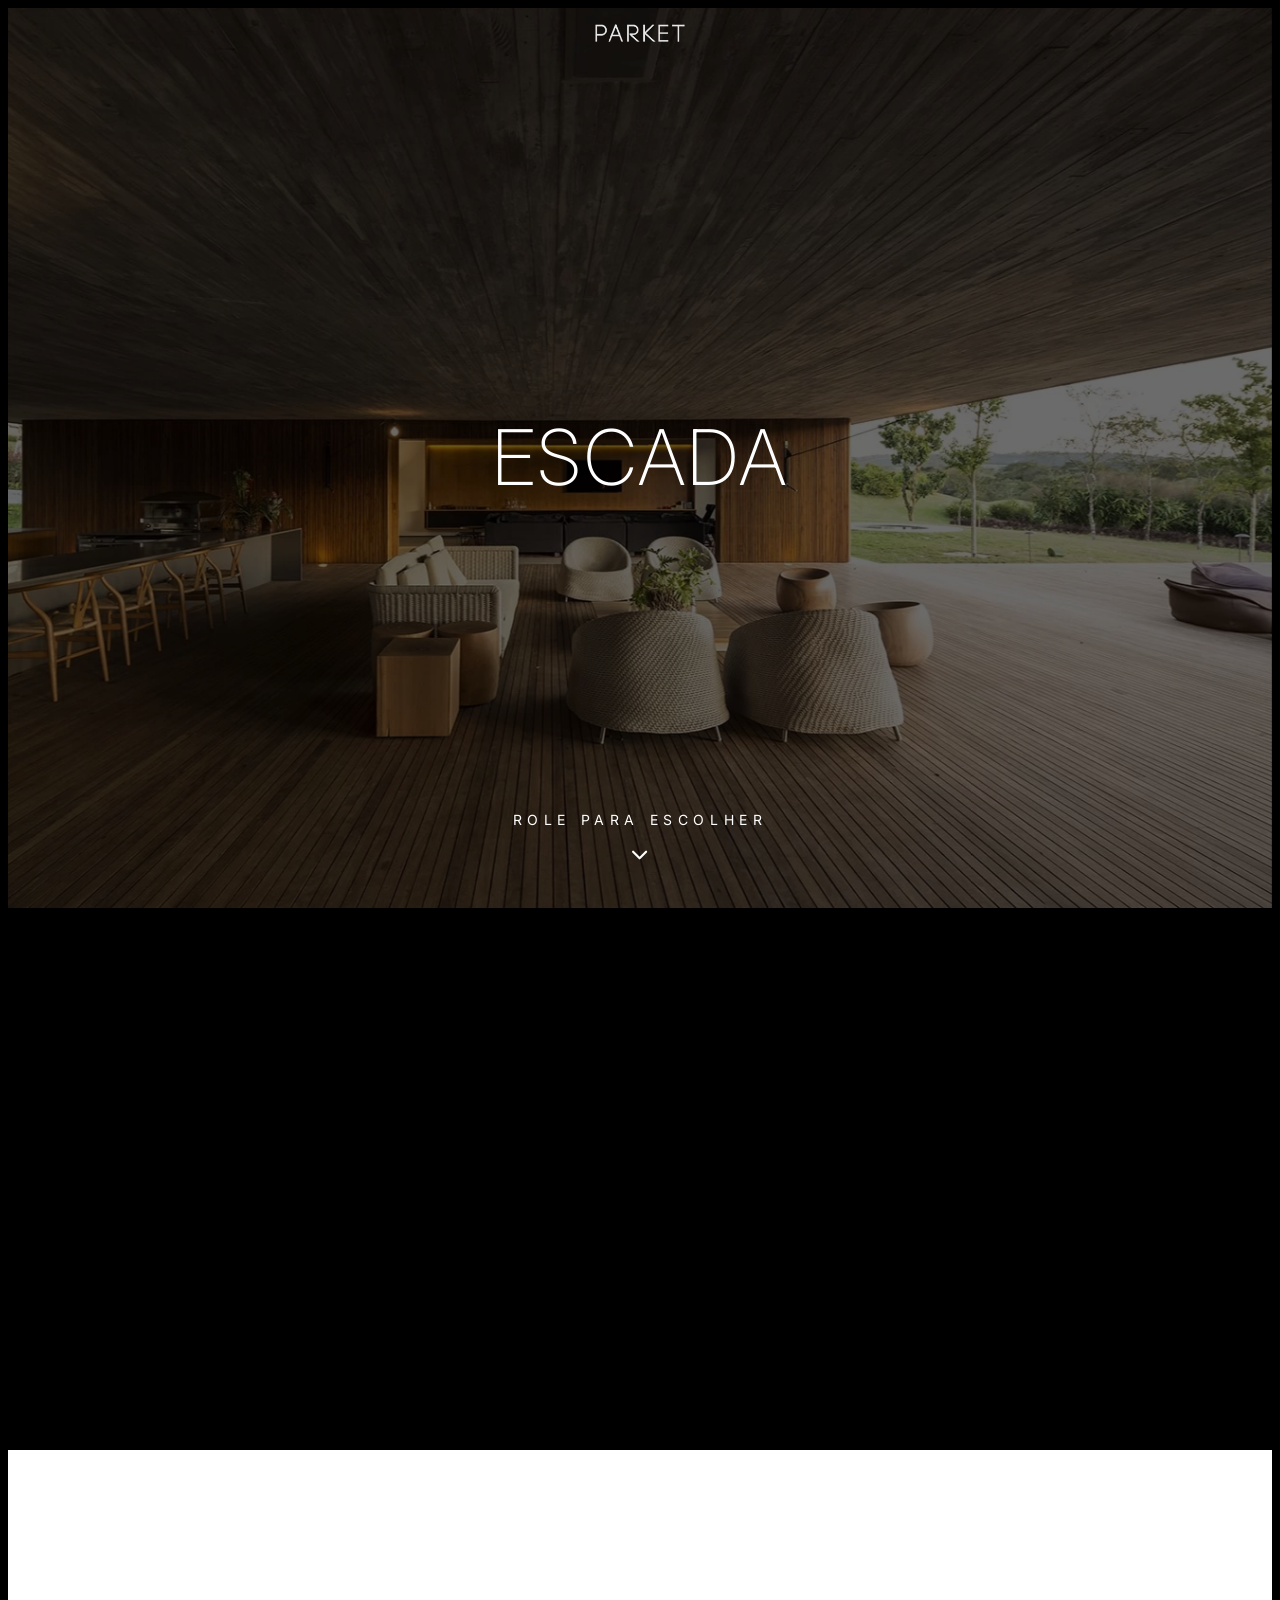
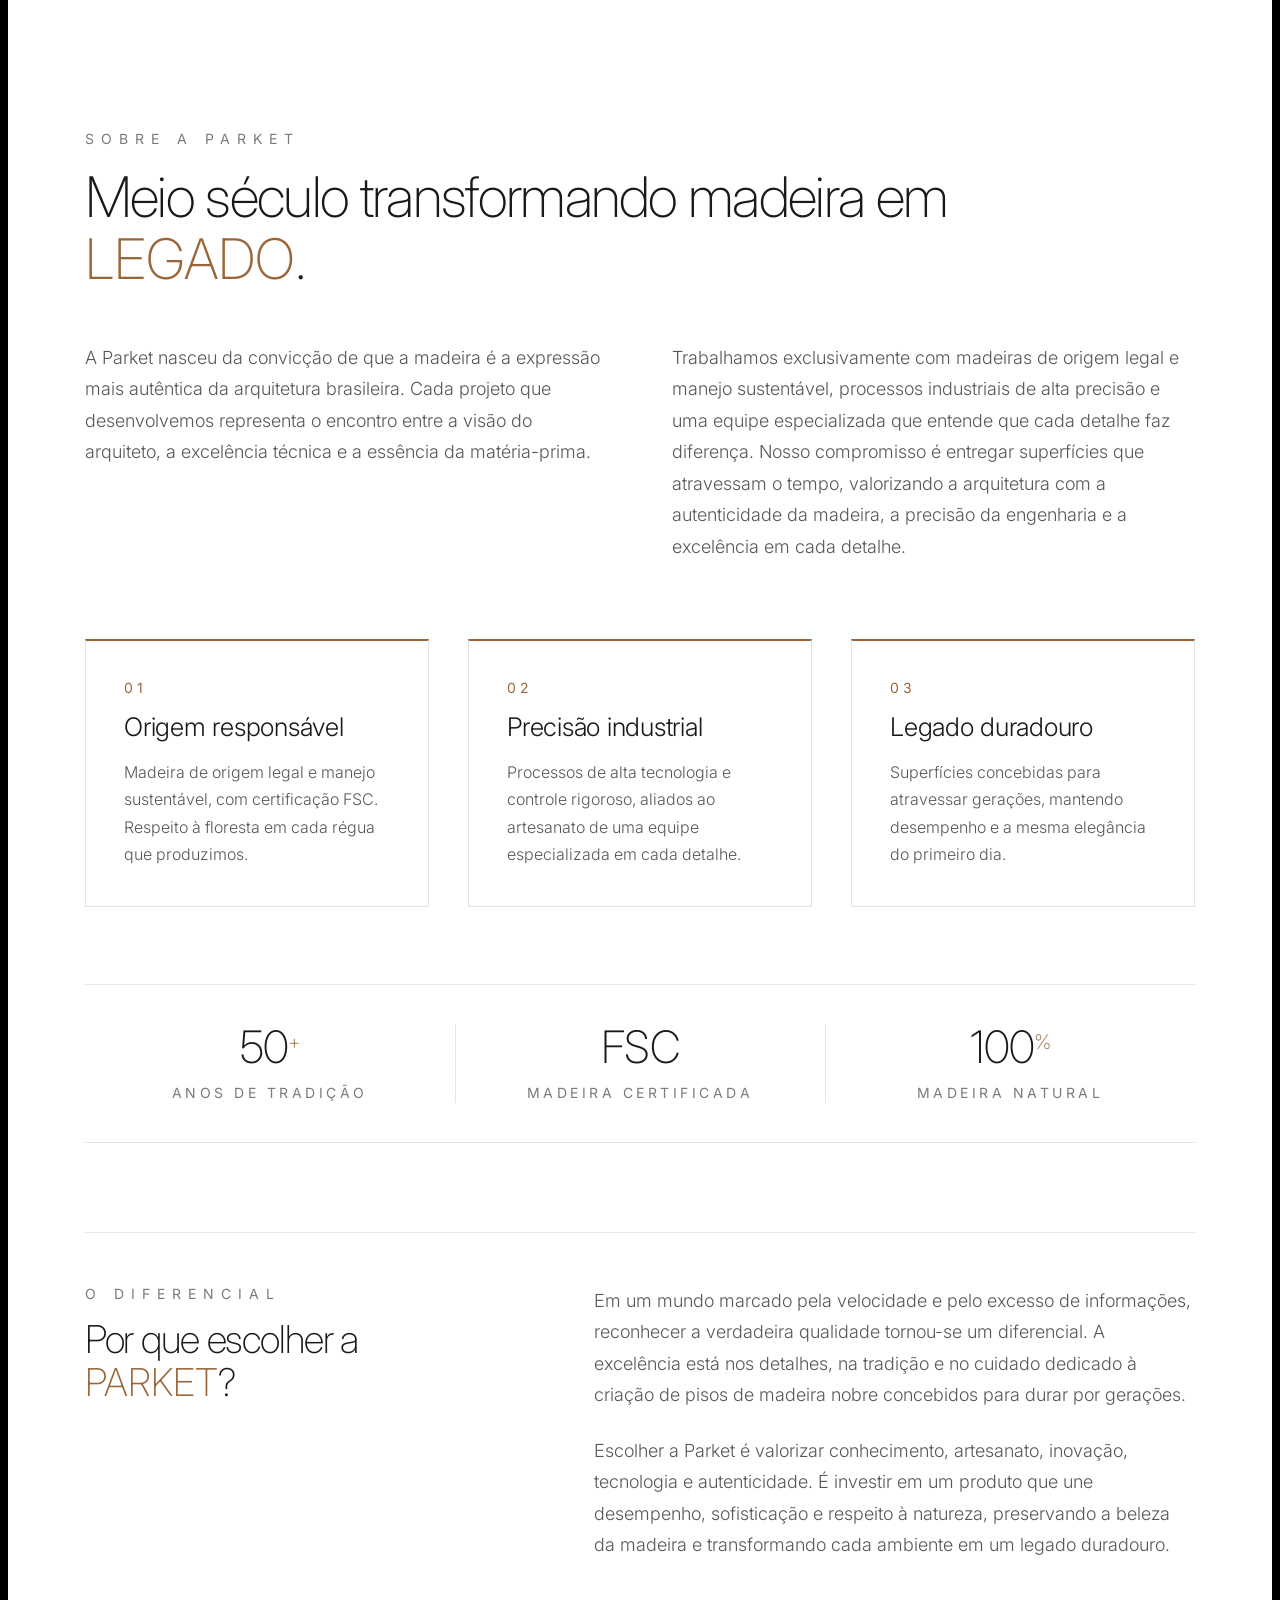
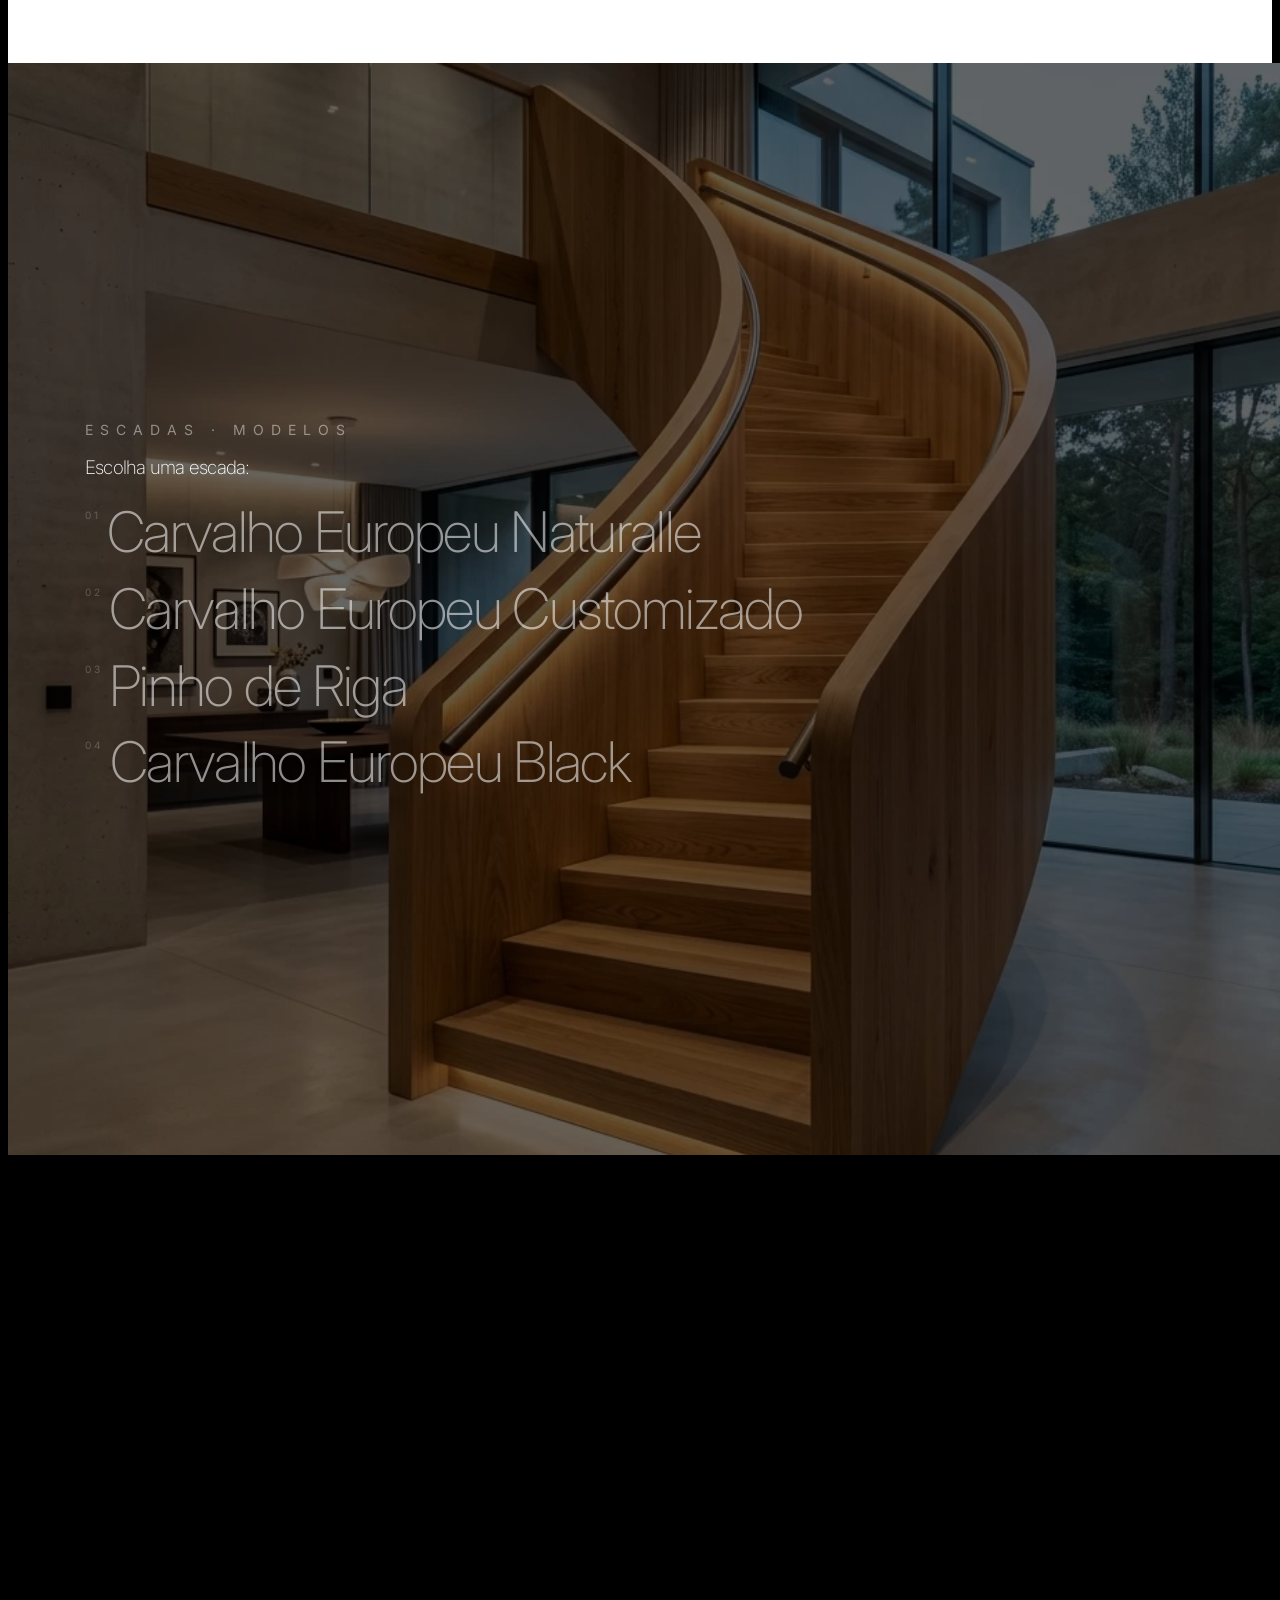
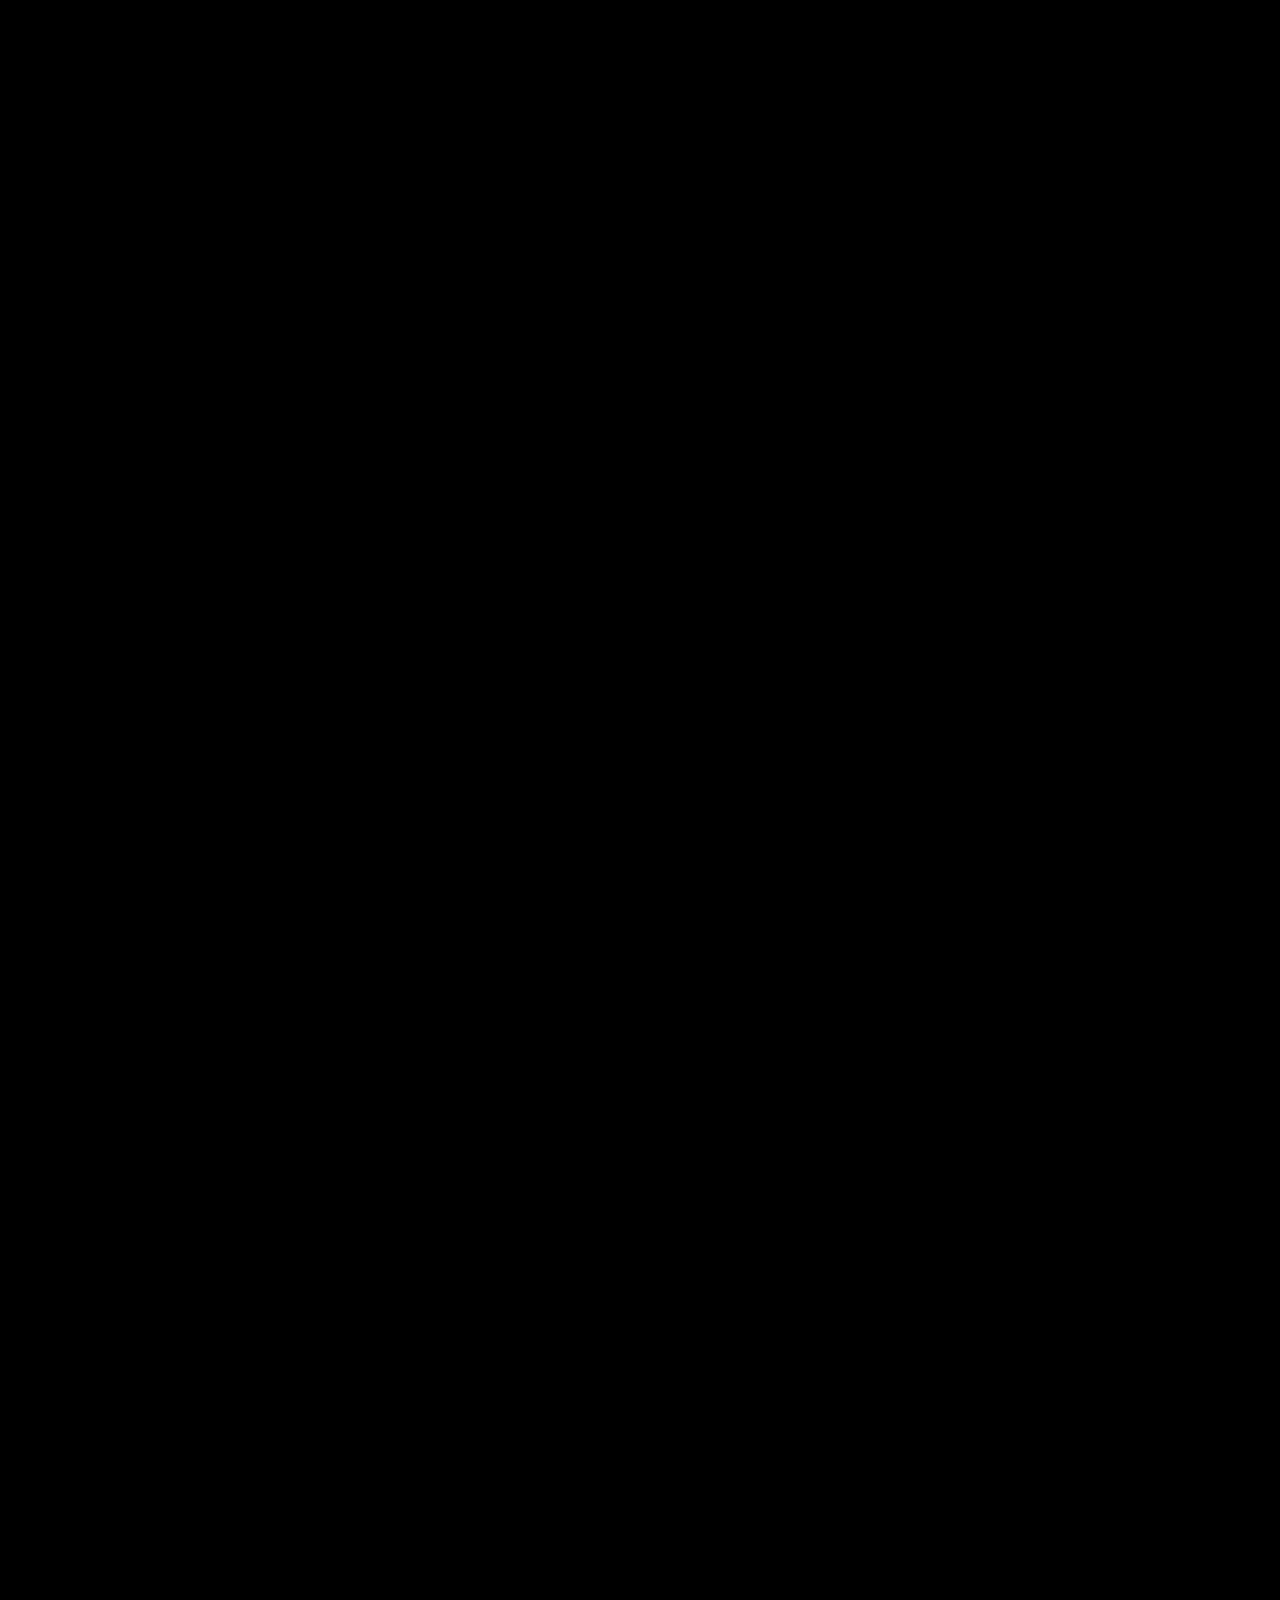
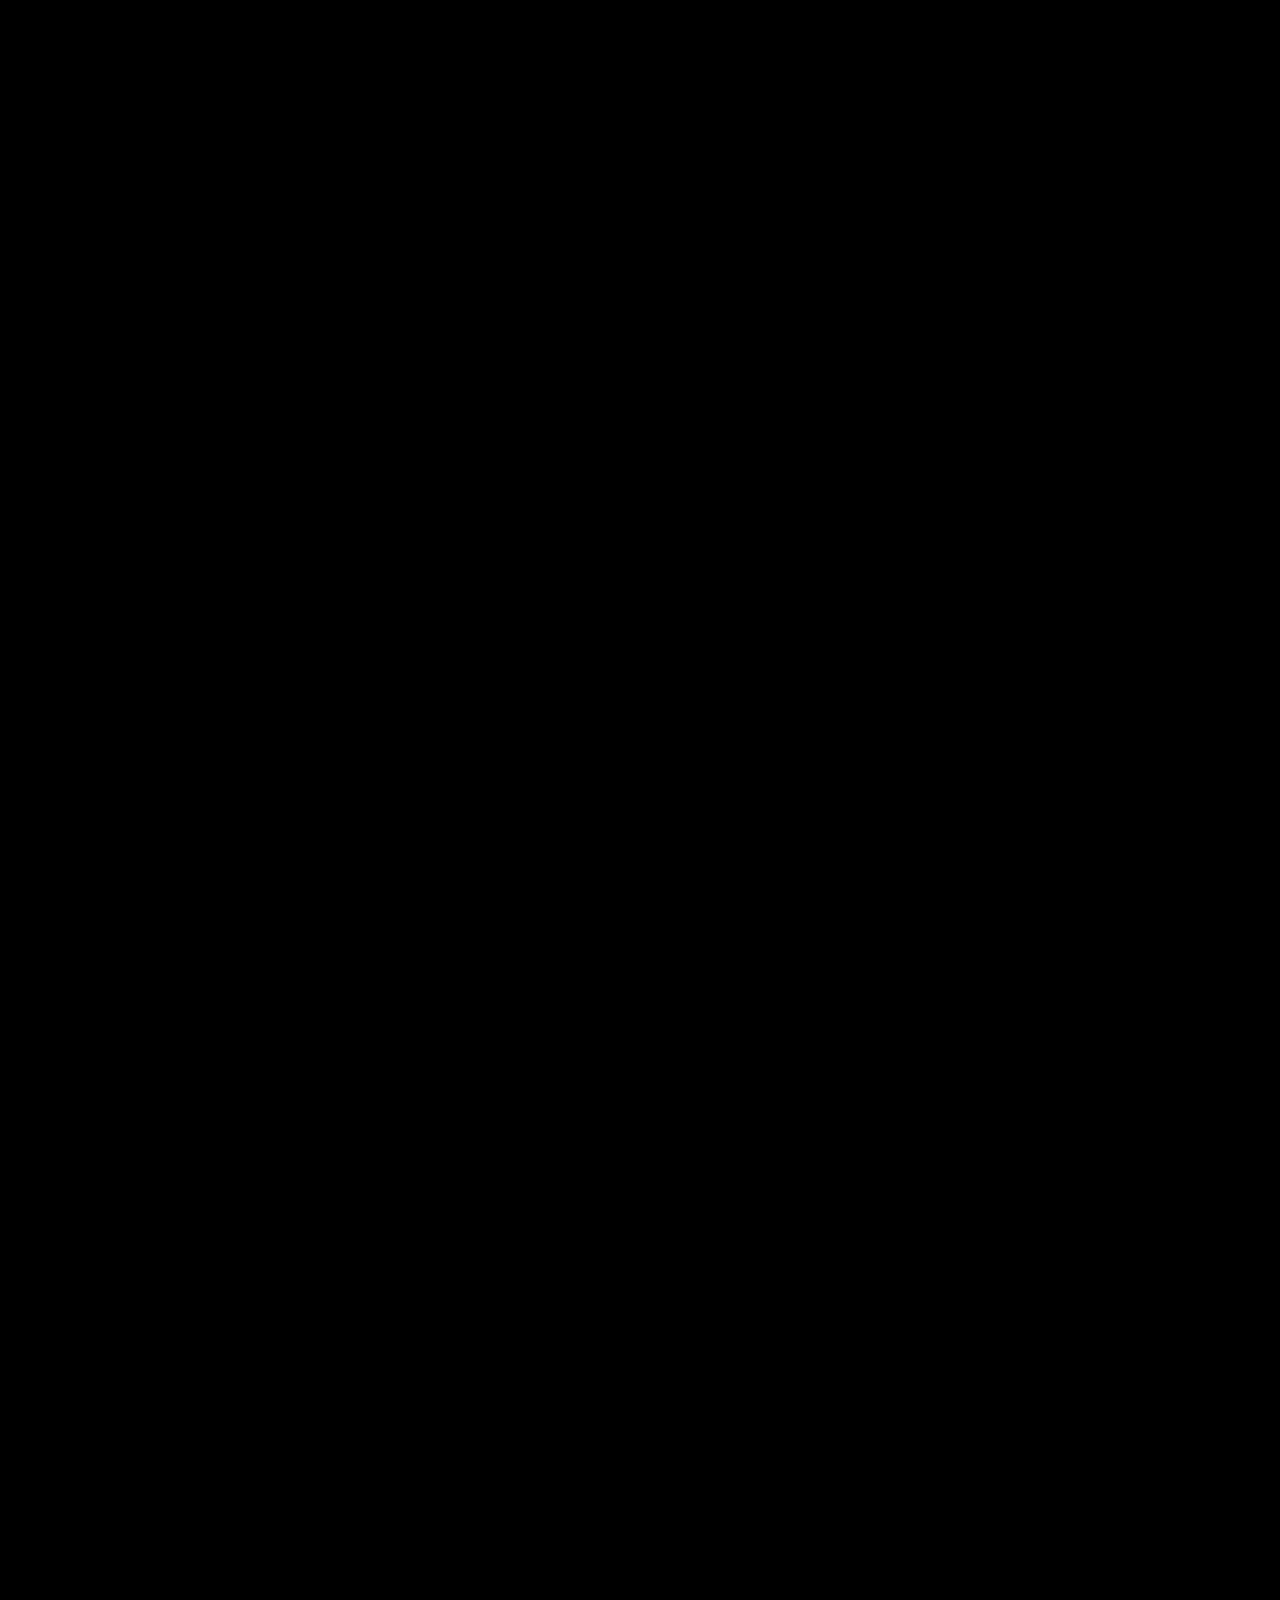
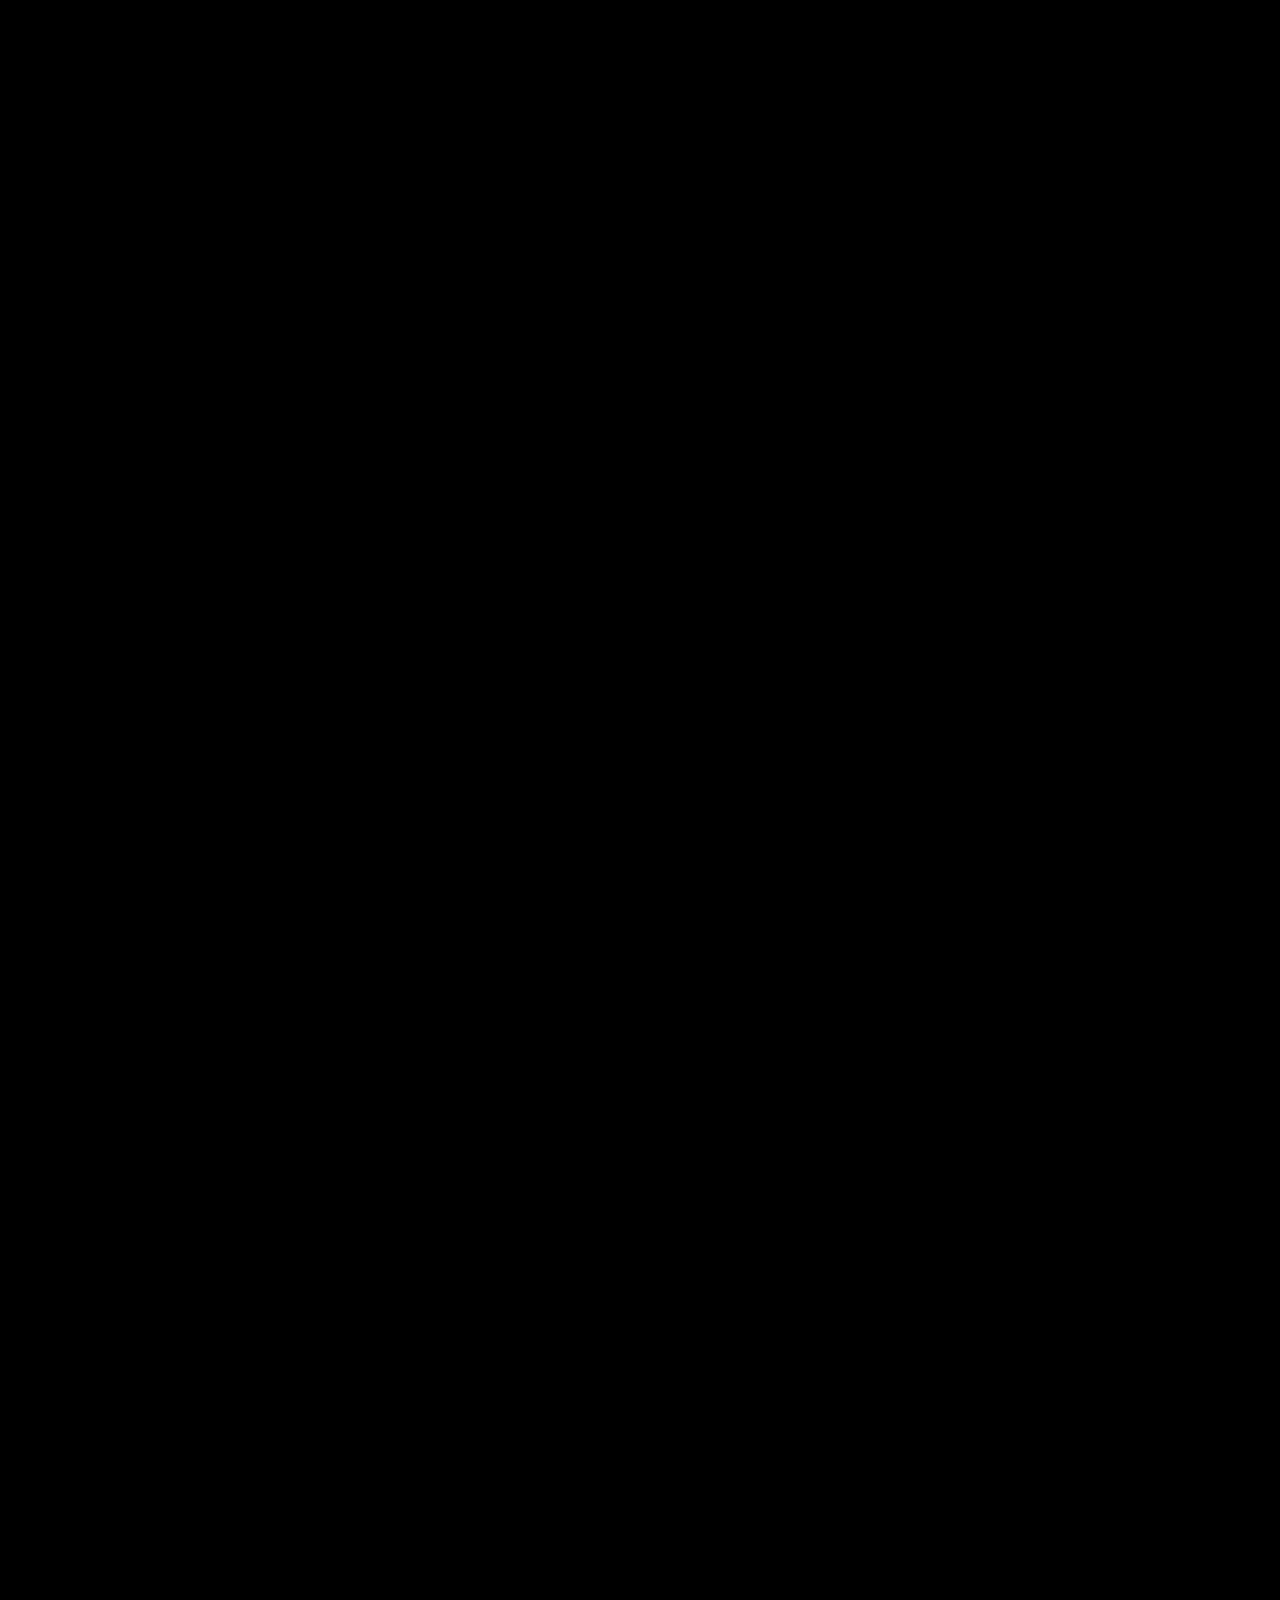
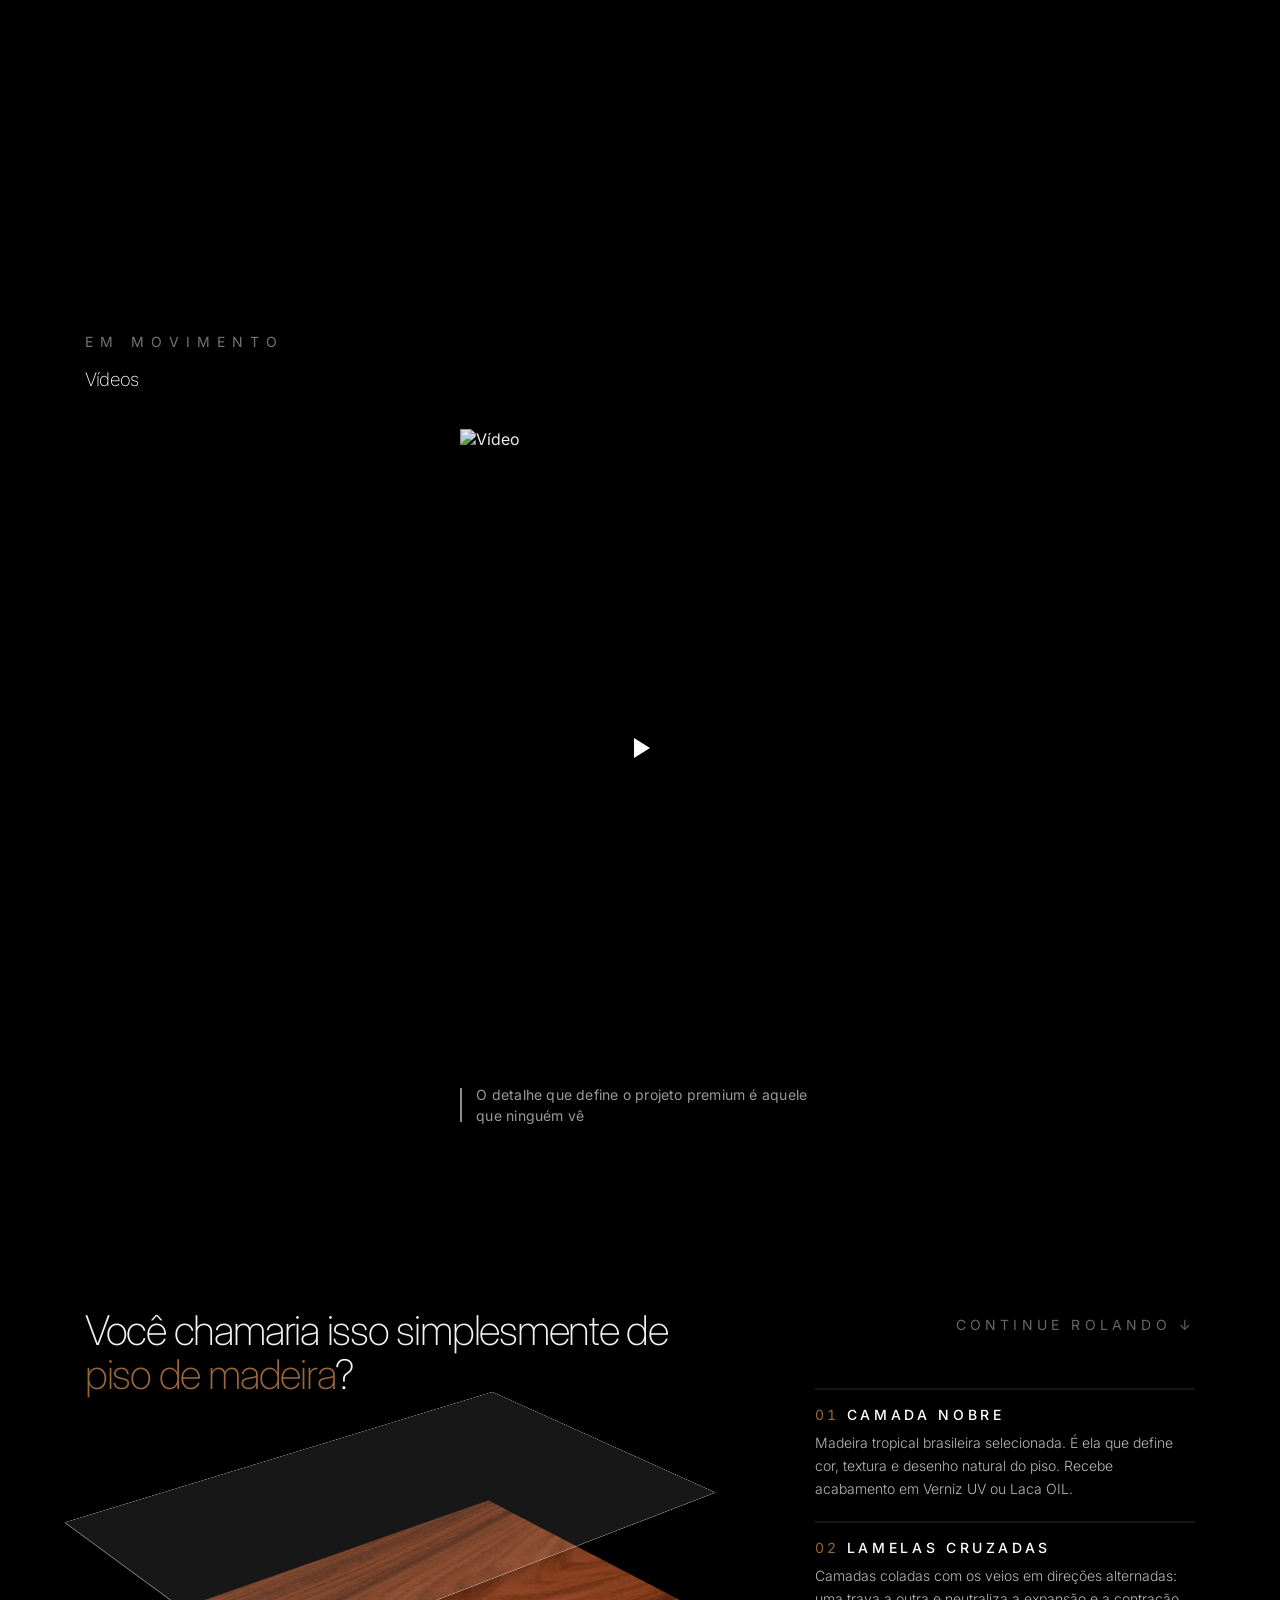
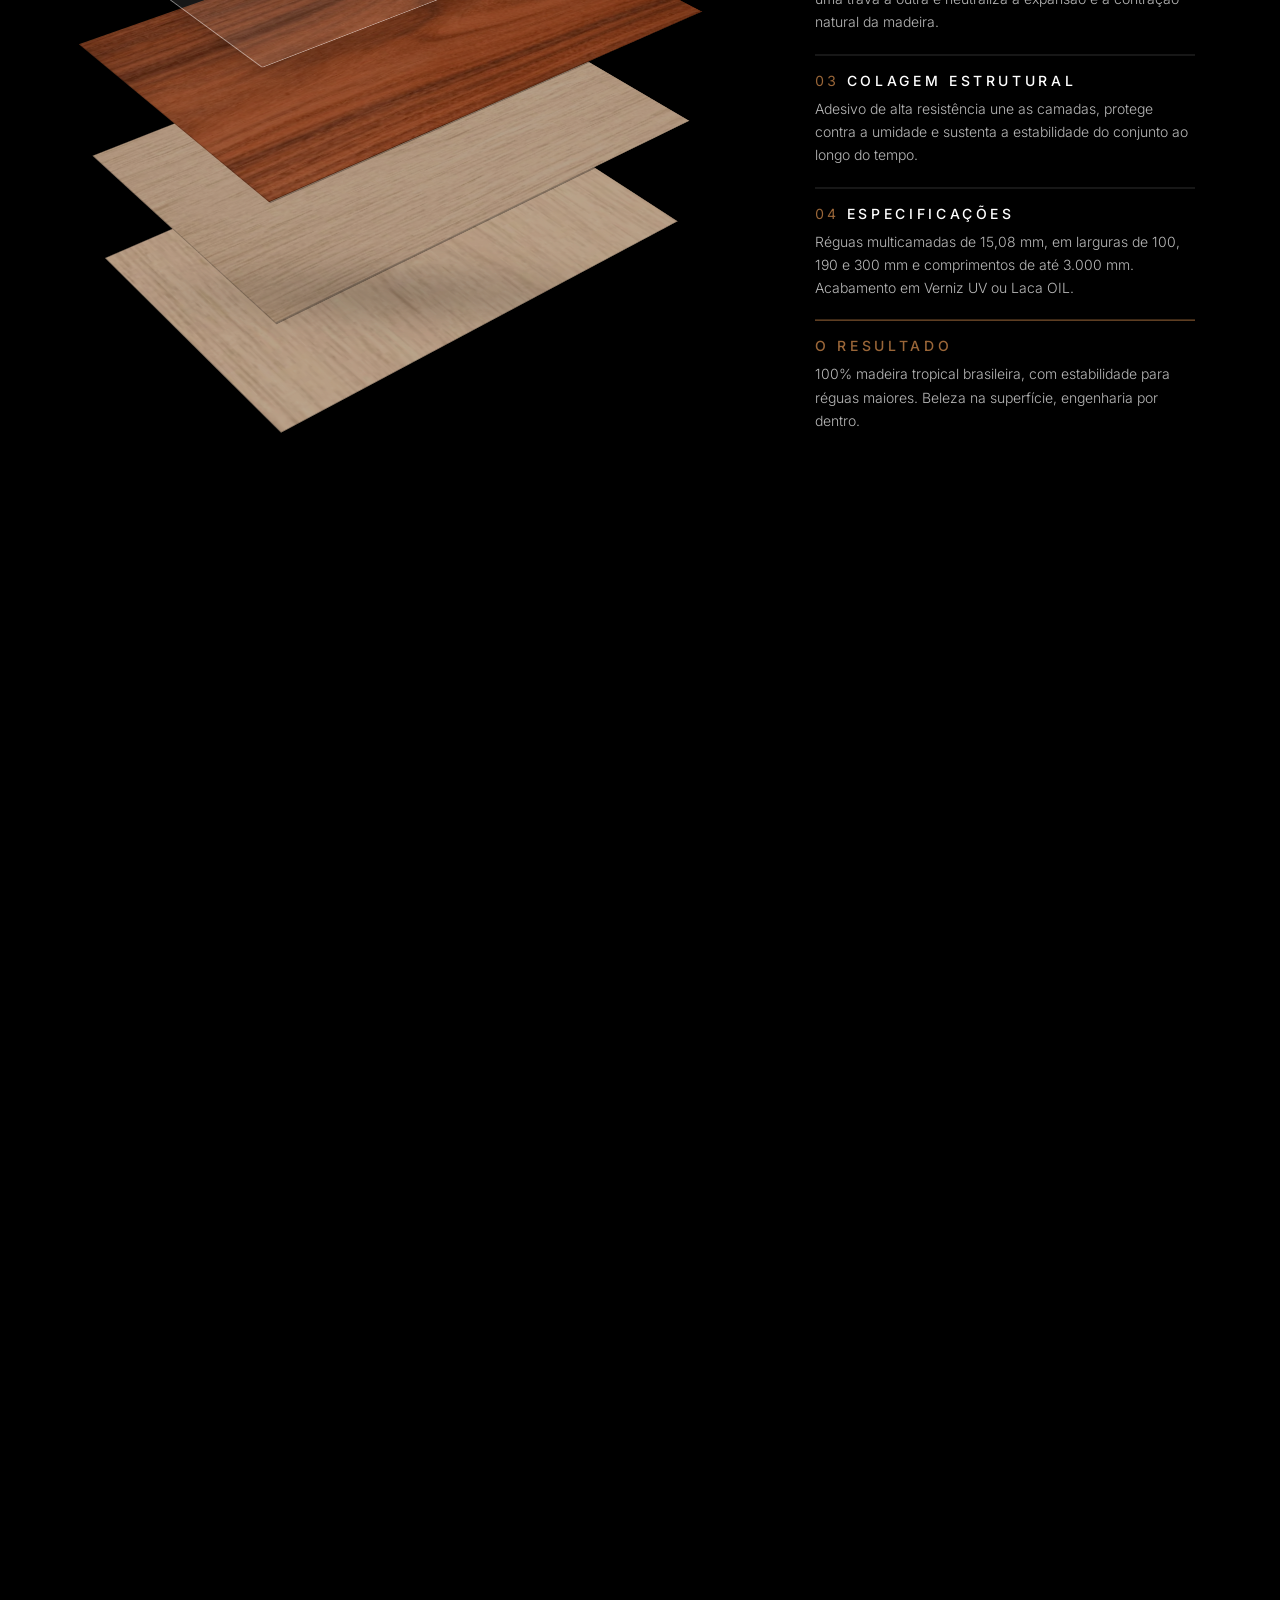
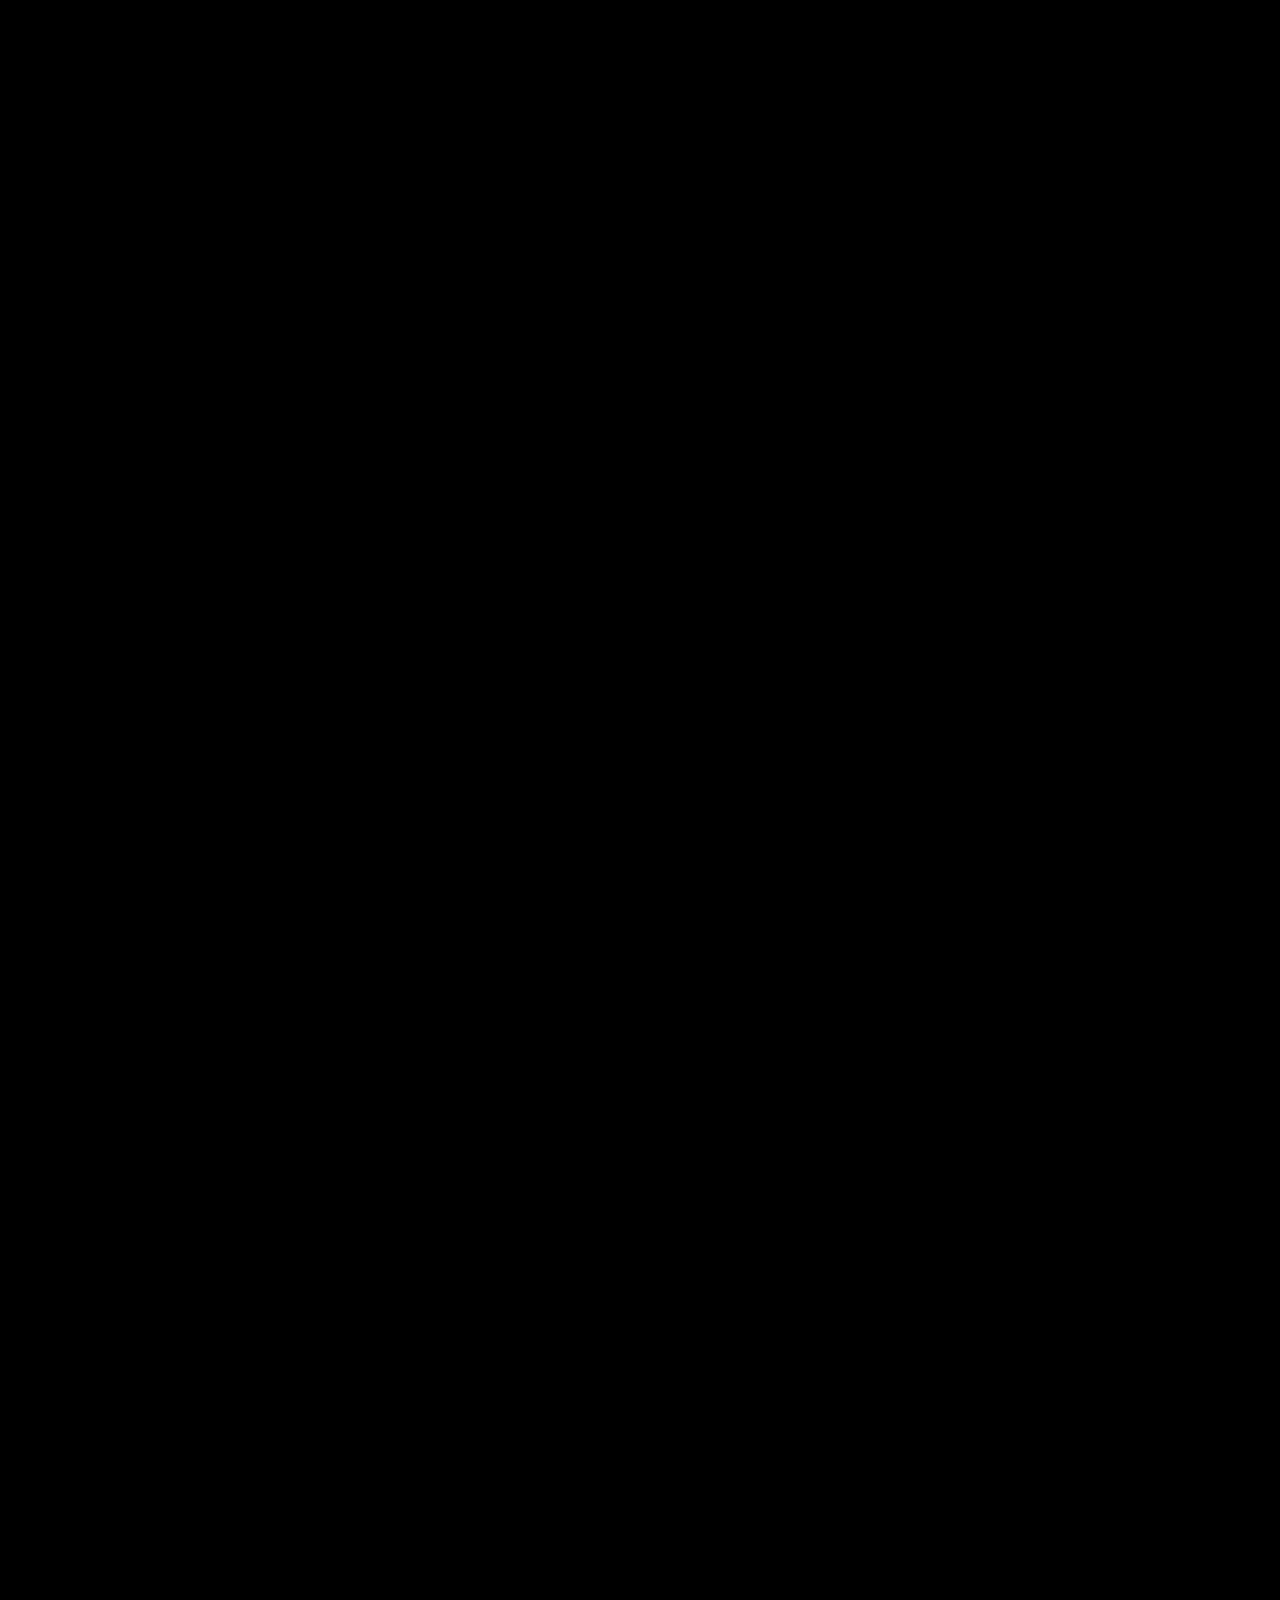
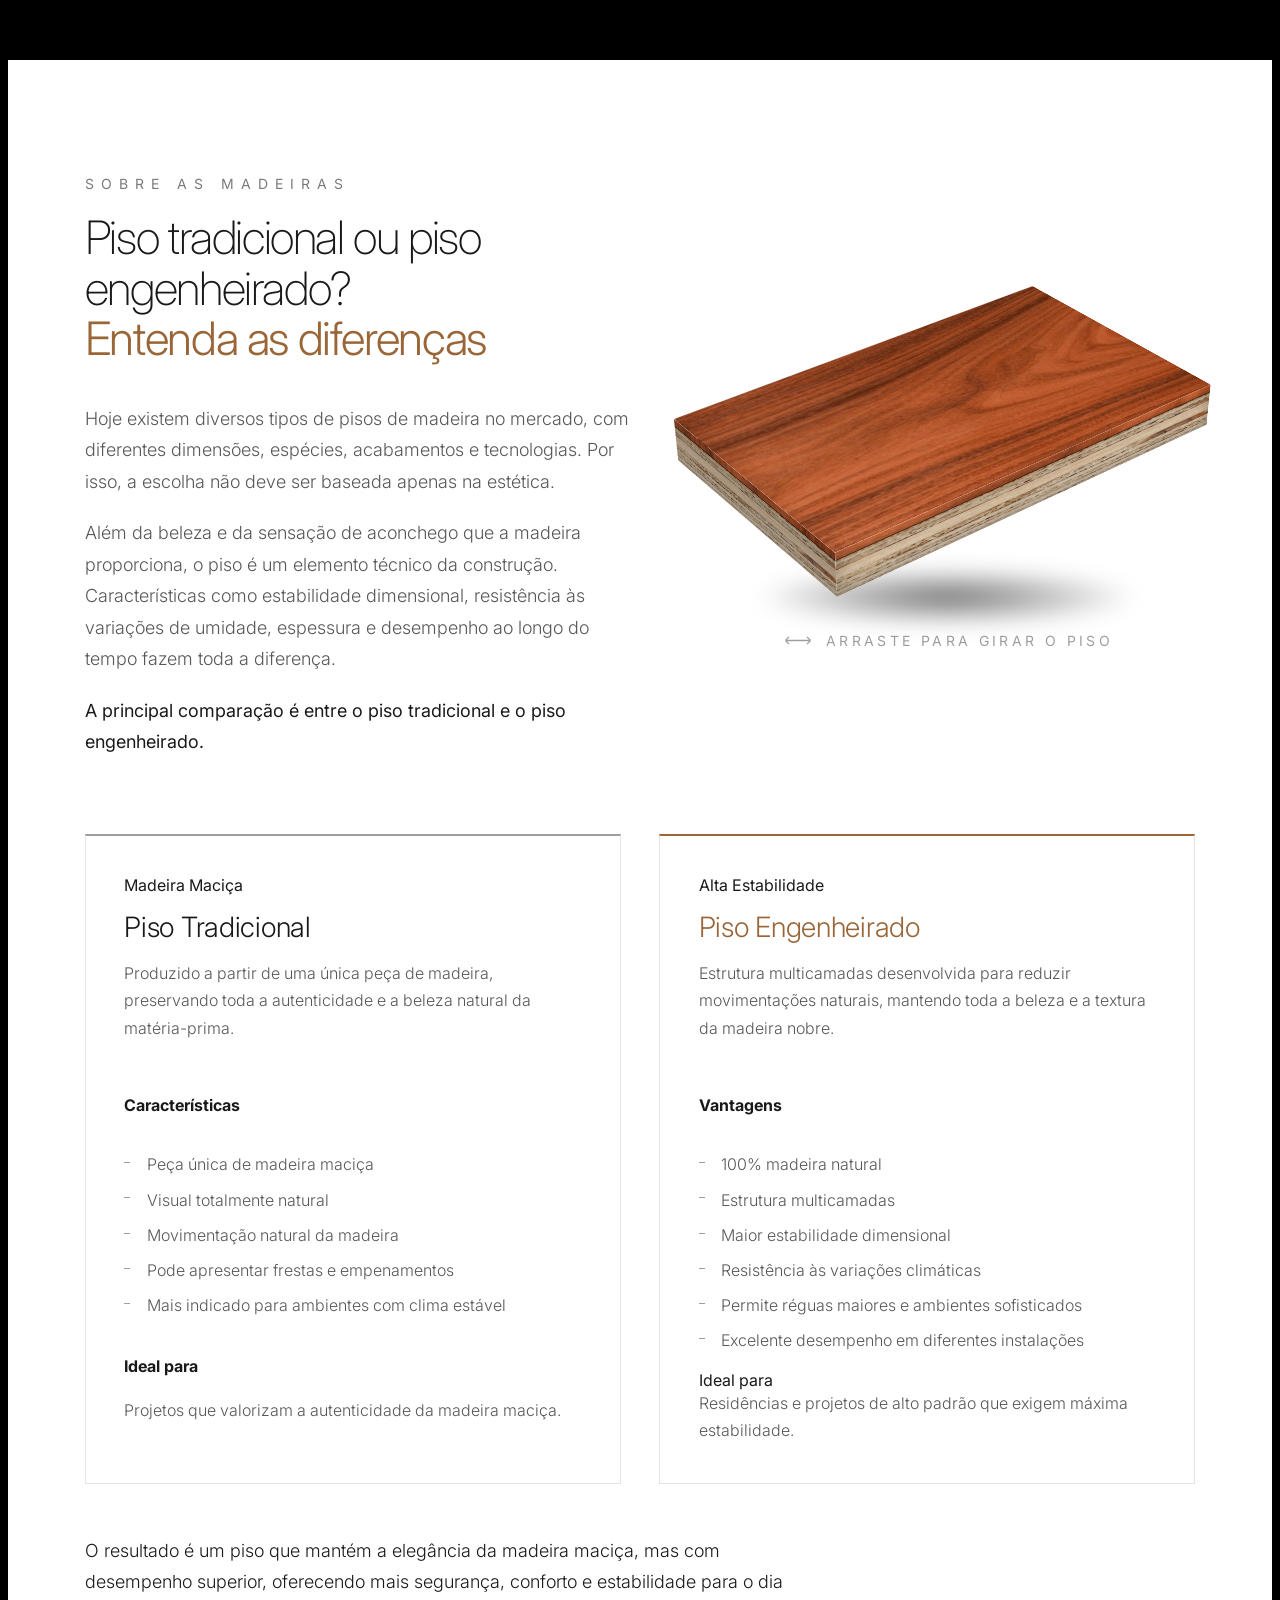
==== index.html @ 6c856a1b "Primeiro commit" ====
<!DOCTYPE html>
<html class="dark" lang="pt-BR">

<head>
  <meta charset="utf-8">
  <meta content="width=device-width, initial-scale=1.0" name="viewport">
  <title>Parket — Escadas</title>
  <link rel="preconnect" href="https://fonts.googleapis.com">
  <link rel="preconnect" href="https://fonts.gstatic.com" crossorigin>

  <link rel="preload" as="image" href="autoload/Hero.webp" fetchpriority="high">
  <script src="https://cdn.tailwindcss.com?plugins=forms,container-queries"></script>
  <link href="https://fonts.googleapis.com/css2?family=Inter:wght@200;300;400;500;600&family=Material+Symbols+Outlined:opsz,wght,FILL,GRAD@24,400,0,0&icon_names=arrow_back,arrow_upward,chevron_left,chevron_right,close,search&display=swap" rel="stylesheet">
  <script src="assets/js/components.js"></script>
  <parket-seo is-main></parket-seo>
  <script>
    tailwind.config = {
      darkMode: "class",
      theme: {
        extend: {
          borderRadius: { "DEFAULT": "0", "lg": "0", "xl": "0", "full": "9999px" },
          colors: { "surface": "#131313", "background": "#000000", "primary": "#ffffff" },
          fontFamily: { "headline": ["Inter"], "body": ["Inter"], "label": ["Inter"] }
        }
      }
    }
  </script>
  <link rel="stylesheet" href="catalogo.css?v=4">
  <link rel="stylesheet" href="index.css?v=31">
</head>

<body class="antialiased selection:bg-white selection:text-black">

  <parket-nav return-url="index.html" return-text=""></parket-nav>

  <!-- Nav bar fixa transparente -->
  <header class="topbar">

    <a href="#" class="topbar-logo-link" aria-label="Parket">
      <img decoding="async" src="logo-parket.webp" alt="Parket" class="topbar-logo">
    </a>
  </header>

  <!-- Menu de coleções (aberto pelo hambúrguer) -->


  <!-- Side index (right) -->
  <nav id="side-index" class="side-index" aria-label="Índice"></nav>

  <!-- Floating actions -->
  <button id="back-to-top" class="floating-action" type="button" aria-label="Voltar ao topo">
    <span class="material-symbols-outlined">arrow_upward</span>
  </button>

  <!-- ─── HERO · imagem full-bleed que desliza para o lado revelando o título ─── -->
  <section id="hero-viewport" class="hero-split">
    <div id="hero-sticky">
      <div id="hero-bg" class="hero-media" style="background-image: url('autoload/Hero.webp');"></div>
      <span class="hero-wordmark" aria-hidden="true">escada</span>
      <div id="hero-content" class="hero-copy">
        <span class="hero-eyebrow">Coleção 2026</span>
        <h1 class="hero-title">A madeira que<br>atravessa <span class="accent">gerações</span>.</h1>
      </div>
      <div class="hero-scroll-hint">
        <span class="hero-scroll-label">Role para escolher</span>
        <span class="hero-scroll-arrow" aria-hidden="true">
          <svg viewBox="0 0 24 24"><path d="M6 9l6 6 6-6" /></svg>
        </span>
      </div>
    </div>
  </section>

  <!-- ══════════ SOBRE + PORQUE · seção única sobre o tronco (anéis) ══════════ -->
  <section id="sobre" aria-label="Sobre a Parket">
    <div class="sobre-wrap">

      <header class="sobre-head fade">
        <span class="eyebrow">Sobre a Parket</span>
        <h2 class="sobre-title">
          Meio século transformando madeira em <span class="accent">legado</span>.
        </h2>
      </header>

      <div class="sobre-intro">
        <p class="corpo-text fade">
          A Parket nasceu da convicção de que a madeira é a expressão mais autêntica da arquitetura brasileira.
          Cada projeto que desenvolvemos representa o encontro entre a visão do arquiteto, a excelência técnica
          e a essência da matéria-prima.
        </p>
        <p class="corpo-text fade">
          Trabalhamos exclusivamente com madeiras de origem legal e manejo sustentável, processos industriais de
          alta precisão e uma equipe especializada que entende que cada detalhe faz diferença. Nosso compromisso é entregar superfícies que atravessam o tempo, valorizando a arquitetura com a autenticidade da madeira, a precisão da engenharia e a excelência em cada detalhe.
        </p>
      </div>

      <div class="sobre-pilares">
        <article class="sobre-pilar fade">
          <span class="sobre-pilar-num">01</span>
          <h3 class="sobre-pilar-title">Origem responsável</h3>
          <p>Madeira de origem legal e manejo sustentável, com certificação FSC. Respeito à floresta em cada régua
            que produzimos.</p>
        </article>
        <article class="sobre-pilar fade" style="transition-delay:.08s">
          <span class="sobre-pilar-num">02</span>
          <h3 class="sobre-pilar-title">Precisão industrial</h3>
          <p>Processos de alta tecnologia e controle rigoroso, aliados ao artesanato de uma equipe especializada
            em cada detalhe.</p>
        </article>
        <article class="sobre-pilar fade" style="transition-delay:.16s">
          <span class="sobre-pilar-num">03</span>
          <h3 class="sobre-pilar-title">Legado duradouro</h3>
          <p>Superfícies concebidas para atravessar gerações, mantendo desempenho e a mesma elegância do
            primeiro dia.</p>
        </article>
      </div>

      <div class="sobre-stats fade" role="list">
        <div class="stat" role="listitem">
          <span class="stat-num">50<sup>+</sup></span>
          <span class="stat-label">anos de tradição</span>
        </div>
        <div class="stat" role="listitem">
          <span class="stat-num">FSC</span>
          <span class="stat-label">madeira certificada</span>
        </div>
        <div class="stat" role="listitem">
          <span class="stat-num">100<sup>%</sup></span>
          <span class="stat-label">madeira natural</span>
        </div>
      </div>

      <div class="porque-block">
        <div class="porque-head fade">
          <span class="eyebrow">O diferencial</span>
          <h2 class="porque-title">
            Por que escolher a <span translate="no" class="notranslate accent">Parket</span>?
          </h2>
        </div>
        <div class="porque-body">
          <p class="corpo-text fade">
            Em um mundo marcado pela velocidade e pelo excesso de informações, reconhecer a verdadeira qualidade
            tornou-se um diferencial. A excelência está nos detalhes, na tradição e no cuidado dedicado à criação
            de pisos de madeira nobre concebidos para durar por gerações.
          </p>
          <p class="corpo-text fade" style="transition-delay:.08s">
            Escolher a <span translate="no" class="notranslate">Parket</span> é valorizar conhecimento, artesanato,
            inovação, tecnologia e autenticidade. É investir em um produto que une desempenho, sofisticação e respeito
            à natureza, preservando a beleza da madeira e transformando cada ambiente em um legado duradouro.
          </p>
        </div>
      </div>

    </div>
  </section>

  <!-- ─── ARVORE ─── -->

  <!-- ─── ESCOLHA UM PRODUTO ─── -->
  <section id="products-index" class="index-block">
    <div class="w-full max-w-screen-xl mx-auto">
      <span class="eyebrow block mb-10 fade-up">Índice</span>
      <h2 class="display-title text-[clamp(1.5rem,3vw,2.4rem)] mb-14 text-white/70 fade-up"
        style="transition-delay: 0.05s">
        Escolha um produto:
      </h2>
      <nav id="products-nav" class="index-list fade-up" style="transition-delay: 0.12s"></nav>
    </div>
  </section>

  <!-- ─── PRODUCT SECTIONS (injected) ─── -->
  <main id="products" class="relative z-10 bg-black"></main>
  <!-- ═══ 02 TECNOLOGIA · animação de camadas por scroll ═══ -->
  <section data-screen-label="Tecnologia animada" id="tech-scroll">
    <div class="tech-sticky">
      <div class="tech-head">
        <div>

          <h2 class="tech-title">Você chamaria isso simplesmente de <span class="tech-accent">piso de madeira</span>?
          </h2>
        </div>
        <span class="tech-hint">Continue rolando ↓</span>
      </div>
      <div class="tech-body">
        <!-- palco 3D -->
        <div class="tech-stage">
          <div class="tech-stack">
            <div data-plank="0"></div>
            <div data-plank="1"></div>
            <div data-plank="2"></div>
            <div data-plank="3" style="transform: translateZ(58.1px);"></div>
          </div>
          <div class="tech-plank-shadow" data-plank-shadow></div>
        </div>
        <!-- legendas sequenciais -->
        <div class="tech-labels">
          <div data-tech-label="0">
            <div class="tech-label-head"><span class="tech-label-num">01</span>
              <h3 class="tech-label-name">Camada nobre</h3>
            </div>
            <p class="tech-label-text">Madeira tropical brasileira selecionada. É ela que define cor, textura e desenho
              natural do piso. Recebe acabamento em Verniz UV ou Laca OIL.</p>
          </div>
          <div data-tech-label="1">
            <div class="tech-label-head"><span class="tech-label-num">02</span>
              <h3 class="tech-label-name">Lamelas cruzadas</h3>
            </div>
            <p class="tech-label-text">Camadas coladas com os veios em direções alternadas: uma trava a outra e
              neutraliza a expansão e a contração natural da madeira.</p>
          </div>
          <div data-tech-label="2">
            <div class="tech-label-head"><span class="tech-label-num">03</span>
              <h3 class="tech-label-name">Colagem estrutural</h3>
            </div>
            <p class="tech-label-text">Adesivo de alta resistência une as camadas, protege contra a umidade e sustenta a
              estabilidade do conjunto ao longo do tempo.</p>
          </div>
          <div data-tech-label="3">
            <div class="tech-label-head"><span class="tech-label-num">04</span>
              <h3 class="tech-label-name">Especificações</h3>
            </div>
            <p class="tech-label-text">Réguas multicamadas de 15,08 mm, em larguras de 100, 190 e 300 mm e
              comprimentos de até 3.000 mm. Acabamento em Verniz UV ou Laca OIL.</p>
          </div>
          <div data-tech-label="4">
            <div class="tech-label-head">
              <h3 class="tech-label-name">O Resultado</h3>
            </div>
            <p class="tech-label-text">100% madeira tropical brasileira, com estabilidade para réguas maiores.
              Beleza na superfície, engenharia por dentro.</p>
          </div>
        </div>
      </div>

    </div>
  </section>

  <!-- ─── MADEIRAS · tradicional vs engenheirado (piso 3D fechado e girável) ─── -->
  <section id="madeiras-tipos" data-screen-label="Tipos de piso">
    <div class="mtipos-inner">
      <!-- topo: título + intro à esquerda, piso 3D à direita -->
      <div class="mtipos-top">
        <div class="mtipos-copy">
          <header class="mtipos-head fade-up">
            <span class="mtipos-eyebrow">Sobre as madeiras</span>
            <h2 class="mtipos-title">Piso tradicional ou piso engenheirado?
              <span class="mtipos-sub">Entenda as diferenças</span>
            </h2>
          </header>

          <div class="mtipos-intro">
            <p class="fade-up">Hoje existem diversos tipos de pisos de madeira no mercado, com diferentes dimensões,
              espécies, acabamentos e tecnologias. Por isso, a escolha não deve ser baseada apenas na estética.</p>
            <p class="fade-up" style="transition-delay:.06s">Além da beleza e da sensação de aconchego que a madeira
              proporciona, o piso é um elemento técnico da construção. Características como estabilidade dimensional,
              resistência às variações de umidade, espessura e desempenho ao longo do tempo fazem toda a diferença.</p>
            <p class="mtipos-lead fade-up" style="transition-delay:.12s">A principal comparação é entre o piso tradicional
              e o piso engenheirado.</p>
          </div>
        </div>

        <!-- piso 3D reaproveitado: fechado e arrastável com o mouse -->
        <div class="mtipos-3d fade-up">
          <div class="mtipos-stage" data-floor3d>
            <div class="mtipos-stack" data-floor3d-stack>
              <div class="floor-face floor-top"></div>
              <div class="floor-face floor-bottom"></div>
              <div class="floor-face floor-edge floor-edge-f"></div>
              <div class="floor-face floor-edge floor-edge-l"></div>
              <div class="floor-face floor-edge floor-edge-r"></div>
              <!-- encaixe: só a fêmea (rebaixo recuado PARA DENTRO) na borda traseira.
                   Sem lingueta projetada = sem z-fighting no preserve-3d, gira livre. -->
              <div class="floor-face floor-edge floor-groove-lip floor-groove-lip-up"></div>
              <div class="floor-face floor-edge floor-groove-lip floor-groove-lip-lo"></div>
              <div class="floor-face floor-groove floor-groove-inner"></div>
              <div class="floor-face floor-groove floor-groove-floor"></div>
              <div class="floor-face floor-groove floor-groove-ceil"></div>
            </div>
            <div class="mtipos-shadow" data-floor3d-shadow></div>
          </div>
          <p class="mtipos-3d-hint">
            <svg viewBox="0 0 40 12" aria-hidden="true">
              <path d="M6 6h28M6 6l4-4M6 6l4 4M34 6l-4-4M34 6l-4 4" />
            </svg>
            <span>Arraste para girar o piso</span>
          </p>
        </div>
      </div>

      <div class="mtipos-cards">

  <!-- Piso Tradicional -->
  <article class="mtipos-card fade-up visible">

    <span class="mtipos-badge">Madeira Maciça</span>

    <h3 class="mtipos-card-title">Piso Tradicional</h3>

    <p class="mtipos-intro">
      Produzido a partir de uma única peça de madeira, preservando toda a
      autenticidade e a beleza natural da matéria-prima.
    </p>

    <div class="mtipos-divider"></div>

    <h4>Características</h4>

    <ul class="mtipos-list">
      <li>Peça única de madeira maciça</li>
      <li>Visual totalmente natural</li>
      <li>Movimentação natural da madeira</li>
      <li>Pode apresentar frestas e empenamentos</li>
      <li>Mais indicado para ambientes com clima estável</li>
    </ul>

    <div class="mtipos-footer">
      <h4>Ideal para</h4>
      <p>Projetos que valorizam a autenticidade da madeira maciça.</p>
    </div>

  </article>

  <!-- Piso Engenheirado -->
  <article class="mtipos-card mtipos-card--eng fade-up visible" style="transition-delay:.08s">

    <span class="mtipos-badge">Alta Estabilidade</span>

    <h3 class="mtipos-card-title">Piso Engenheirado</h3>

    <p class="mtipos-intro">
      Estrutura multicamadas desenvolvida para reduzir movimentações naturais,
      mantendo toda a beleza e a textura da madeira nobre.
    </p>

    <div class="mtipos-divider"></div>

    <h4>Vantagens</h4>

    <ul class="mtipos-list">
      <li>100% madeira natural</li>
      <li>Estrutura multicamadas</li>
      <li>Maior estabilidade dimensional</li>
      <li>Resistência às variações climáticas</li>
      <li>Permite réguas maiores e ambientes sofisticados</li>
      <li>Excelente desempenho em diferentes instalações</li>
    </ul>

    <div class="mtipos-footer">
      <h4g>Ideal para</h4>
      <p>Residências e projetos de alto padrão que exigem máxima estabilidade.</p>
    </div>

  </article>

</div>
      <p class="mtipos-outro fade-up">O resultado é um piso que mantém a elegância da madeira maciça, mas com desempenho
        superior, oferecendo mais segurança, conforto e estabilidade para o dia a dia.</p>

      <!-- Bloco final: como a madeira reage -->
      <div class="mtipos-react">
        <div class="mtipos-react-head fade-up">
          <span class="mtipos-eyebrow">Reação da madeira à umidade e à temperatura</span>
          <h3 class="mtipos-react-title">Como o piso de madeira reage?</h3>
        </div>
        <div class="mtipos-react-body">
          <p class="fade-up">A madeira é um elemento vivo e, como tal, sensível, reagindo constantemente ao ambiente ao
            seu redor. É especialmente sensível às variações de umidade e, até certo ponto, adapta-se, ajustando-se de
            forma lenta e quase imperceptível por meio de uma série de movimentos que, ao longo do tempo, alteram suas
            dimensões.</p>
          <p class="fade-up" style="transition-delay:.06s">É fácil perceber como essa resposta natural pode representar
            um desafio quando utilizada em pisos, que estão regularmente sujeitos a grandes variações de temperatura em
            superfícies extensas, além da presença frequente de umidade.</p>
          <p class="fade-up" style="transition-delay:.12s">Felizmente, a pesquisa e o desenvolvimento trouxeram soluções
            para esse comportamento natural. Com a evolução dos pisos engenheirados modernos, a madeira e a estabilidade
            finalmente podem coexistir em perfeita harmonia.</p>
        </div>
      </div>
    </div>
  </section>

  <!-- ─── TEXTURAS · réguas que trocam com o scroll ─── -->
  <section data-screen-label="Texturas" id="texturas" class="texturas-scroll" aria-label="Texturas das espécies">
    <div class="texturas-stage">
      <div class="texturas-copy">
        <span class="texturas-eyebrow">Texturas</span>
        <h2 class="texturas-nome" id="texturas-nome" aria-live="polite">&nbsp;</h2>
        <p class="texturas-frase" id="texturas-desc" aria-live="polite">&nbsp;</p>
        <p class="texturas-contador"><span id="texturas-atual">01</span><span class="texturas-sep">/</span><span
            id="texturas-total">14</span></p>
      </div>
      <div class="texturas-palco">
        <button class="texturas-seta texturas-seta--prev" type="button" data-dir="-1" aria-label="Textura anterior">
          <svg viewBox="0 0 24 24" aria-hidden="true"><path d="M15 4 7 12l8 8" /></svg>
        </button>
        <div class="texturas-regua" id="texturas-regua" aria-hidden="true"></div>
        <button class="texturas-seta texturas-seta--next" type="button" data-dir="1" aria-label="Próxima textura">
          <svg viewBox="0 0 24 24" aria-hidden="true"><path d="M9 4l8 8-8 8" /></svg>
        </button>
        <p class="texturas-dica" aria-hidden="true">
          <span class="texturas-dica-icone">
            <svg viewBox="0 0 40 12" aria-hidden="true">
              <path d="M6 6h28M6 6l4-4M6 6l4 4M34 6l-4-4M34 6l-4 4" />
            </svg>
          </span>
          <span>Deslize para os lados</span>
        </p>
      </div>
      <div class="texturas-trilha" aria-hidden="true"><span id="texturas-trilha-fill"></span></div>
    </div>
  </section>

  <!-- ─── GUIA TÉCNICO (oculto temporariamente — reativar removendo o atributo hidden) ─── -->
  <section hidden class="relative z-20 bg-black text-white">
    <div class="px-12 max-w-screen-2xl mx-auto pt-32 pb-32">
      <div class="border-t border-white/10 pt-16">
        <span class="eyebrow block mb-6">Guia Técnico</span>
        <h2 class="display-title text-[clamp(2.5rem,4vw,5rem)] mb-20 max-w-3xl">Madeira, um material vivo</h2>

        <div class="grid grid-cols-1 md:grid-cols-2 gap-x-20 gap-y-20">
          <div class="flex flex-col gap-20">
            <div class="fade-up">
              <div class="w-fit">
                <div class="flex items-center gap-2 mb-6">
                  <div class="w-[40.8px] h-[40.8px] md:w-12 md:h-12 rounded-full border border-white/10"
                    style="background:#3a2414;"></div>
                  <div class="w-[40.8px] h-[40.8px] md:w-12 md:h-12 rounded-full border border-white/10"
                    style="background:#5c3a22;"></div>
                  <div class="w-[40.8px] h-[40.8px] md:w-12 md:h-12 rounded-full border border-white/10"
                    style="background:#7d5536;"></div>
                  <div class="w-[40.8px] h-[40.8px] md:w-12 md:h-12 rounded-full border border-white/10"
                    style="background:#9a7758;"></div>
                  <div class="w-[40.8px] h-[40.8px] md:w-12 md:h-12 rounded-full border border-white/10"
                    style="background:#b69c82;"></div>
                  <div class="w-[40.8px] h-[40.8px] md:w-12 md:h-12 rounded-full border border-white/10"
                    style="background:#d0bba5;"></div>
                  <div class="w-[40.8px] h-[40.8px] md:w-12 md:h-12 rounded-full border border-white/10"
                    style="background:#ead8c3;"></div>
                </div>
                <div
                  class="flex items-center justify-between text-[8.5px] md:text-[10px] uppercase tracking-[0.3em] text-white/40">
                  <span>Escuro</span><span>Claro</span>
                </div>
              </div>
            </div>

            <div class="fade-up">
              <h3 class="font-label uppercase tracking-[0.3em] text-[10px] text-white/50 mb-6 flex items-center gap-2">
                <span class="w-1 h-1 bg-white/50 rounded-full"></span> Cor
              </h3>
              <div class="text-white/50 text-sm font-light leading-relaxed space-y-4 max-w-xl">
                <p>A cor da madeira vem dos extrativos que ela contém. A exposição ao ar e à luz modifica esses
                  extrativos, transformando a cor original do parquete ao longo do tempo. Espécies tropicais, por
                  conterem mais extrativos, evoluem para marrons mais escuros.</p>
                <p>Iroko e Parket apresentam as mudanças mais intensas — tábuas originalmente semelhantes podem assumir
                  tonalidades distintas. O Teak varia bastante no início mas se uniformiza com o tempo; o Wengé mantém
                  boa estabilidade de cor.</p>
                <p>Com a luz, a madeira tende ao amarelo, mesmo em acabamentos pigmentados. Exposição solar direta e
                  intensa pode causar descoloração — recomenda-se o uso de cortinas ou filmes UV nos vidros.</p>
              </div>
            </div>

            <div class="fade-up">
              <h3 class="font-label uppercase tracking-[0.3em] text-[10px] text-white/50 mb-6 flex items-center gap-2">
                <span class="w-1 h-1 bg-white/50 rounded-full"></span> Grão Prateado
              </h3>
              <div class="text-white/50 text-sm font-light leading-relaxed space-y-4 max-w-xl">
                <p>Tábuas cortadas em seção radial do tronco apresentam grão reto e reflexos iridescentes — o chamado
                  grão prateado, historicamente valorizado como indicador de qualidade e prestígio.</p>
                <p>A madeira é um material vivo, influenciado por luz, temperatura, umidade e uso. Além da estética, o
                  grão prateado indica melhor desempenho técnico: estabilidade dimensional e impermeabilidade.</p>
              </div>
            </div>
          </div>

          <div class="flex flex-col gap-20">
            <div class="fade-up">
              <h3 class="font-label uppercase tracking-[0.3em] text-[10px] text-white/50 mb-6 flex items-center gap-2">
                <span class="w-1 h-1 bg-white/50 rounded-full"></span> Amostras
              </h3>
              <div class="text-white/50 text-sm font-light leading-relaxed space-y-4 max-w-xl">
                <p>A madeira é um material natural e variegado: cada peça é única. Amostras compostas por poucas tábuas
                  fornecem apenas uma ideia geral do parquete, sem representar fielmente todas as nuances e veios.</p>
                <p>A cor muda com o tempo por exposição à luz e ao ar — um piso recém-instalado pode ter aparência
                  diferente de uma amostra já exposta.</p>
              </div>
            </div>

            <div class="fade-up p-10 flex flex-col items-center"
              style="background: rgba(255,255,255,0.03); border: 1px solid rgba(255,255,255,0.08);">
              <div class="flex items-center gap-12 mb-4 text-2xl">
                <span>☀️</span><span>🌧️</span>
              </div>
              <div class="flex items-center gap-4 w-full">
                <span
                  class="text-[10px] uppercase tracking-[0.3em] text-white/50 whitespace-nowrap">Clima<br>Seco</span>
                <svg class="w-2.5 h-2.5 text-white/40 flex-shrink-0" viewBox="0 0 10 10" fill="currentColor">
                  <polygon points="8,1 8,9 2,5" />
                </svg>
                <div class="flex-1 h-12"
                  style="background: linear-gradient(to right, #b98862 0%, #d9ab87 50%, #b98862 100%); clip-path: polygon(0 30%, 100% 10%, 100% 90%, 0 70%);">
                </div>
                <svg class="w-2.5 h-2.5 text-white/40 flex-shrink-0" viewBox="0 0 10 10" fill="currentColor">
                  <polygon points="2,1 2,9 8,5" />
                </svg>
                <span
                  class="text-[10px] uppercase tracking-[0.3em] text-white/50 whitespace-nowrap">Clima<br>Úmido</span>
              </div>
              <div class="mt-4 text-[10px] uppercase tracking-[0.3em] text-white/50 flex items-center gap-2">
                <svg class="w-2 h-2" viewBox="0 0 10 10" fill="currentColor">
                  <polygon points="1,2 9,2 5,8" />
                </svg>
                Retração / Dilatação
                <svg class="w-2 h-2" viewBox="0 0 10 10" fill="currentColor">
                  <polygon points="5,2 9,8 1,8" />
                </svg>
              </div>
            </div>

            <div class="fade-up">
              <h3 class="font-label uppercase tracking-[0.3em] text-[10px] text-white/50 mb-6 flex items-center gap-2">
                <span class="w-1 h-1 bg-white/50 rounded-full"></span> Condições Climáticas
              </h3>
              <div class="text-white/50 text-sm font-light leading-relaxed space-y-4 max-w-xl">
                <p>A madeira dilata e retrai conforme umidade e temperatura. O ideal é manter o ar entre 15°C e 30°C e a
                  umidade relativa entre 45% e 65% — faixa também ideal para as pessoas — durante e após a instalação.
                </p>
                <p>No inverno pode ser necessário umidificar o ar. Em pisos com aquecimento, a superfície nunca deve
                  ultrapassar 27°C; evite cobri-la com tapetes grossos que retenham calor.</p>
                <p>Produtos Parket com suporte de compensado de bétula (ver Especificações Técnicas) toleram condições
                  mais severas — umidade a partir de 30% e superfície até 29°C — mantendo a integridade.</p>
              </div>
            </div>
          </div>
        </div>
      </div>
    </div>
  </section>

  <!-- ─── FOOTER ─── -->
  <footer class="site-footer" role="contentinfo">
    <div class="footer-inner">

      <div class="footer-top">
        <div class="footer-brand">
          <img decoding="async" src="logo-parket.webp" alt="Parket" class="footer-logo" loading="lazy">
          <p class="footer-tagline">
            Meio século transformando madeira em legado. Pisos, forros, painéis,
            escadas e portas em madeira nobre de manejo responsável.
          </p>
          <ul class="footer-seals">
            <li>FSC · Madeira certificada</li>
            <li>100% madeira natural</li>
          </ul>
          <a class="footer-site" href="https://parket.com.br" target="_blank" rel="noopener">parket.com.br</a>
        </div>

        <nav class="footer-nav" aria-label="Rodapé">
          <div class="footer-col">
            <h2 class="footer-col-title">Navegue</h2>
            <ul>
              <li><a href="#sobre">Sobre a Parket</a></li>

              <li><a href="#tech-scroll">Tecnologia</a></li>
              <li><a href="#texturas">Texturas</a></li>
            </ul>
          </div>

          <div class="footer-col">
            <h2 class="footer-col-title">Coleção</h2>
            <ul>

              <li><a href="#produto-escadas">Escadas</a></li>

            </ul>
          </div>
        </nav>
      </div>

      <div class="footer-bottom">
        <span class="footer-copy">© <span id="footer-year">2026</span> <span translate="no"
            class="notranslate">Parket</span>. Todos os direitos reservados.</span>
        <span class="footer-meta">Catálogo Coleção 2026 · São Paulo, Brasil</span>
      </div>

    </div>
  </footer>

  <!-- ─── Lightbox ─── -->
  <div id="lightbox">
    <button class="lb-btn lb-close" onclick="closeLightbox()"><span
        class="material-symbols-outlined">close</span></button>
    <button class="lb-btn lb-prev" onclick="lbPrev()"><span
        class="material-symbols-outlined">chevron_left</span></button>
    <img decoding="async" id="lightbox-img" src="" alt="Zoom">
    <button class="lb-btn lb-next" onclick="lbNext()"><span
        class="material-symbols-outlined">chevron_right</span></button>
  </div>

  <script>
    window.PARKET_FILTER = 'escadas';
    document.getElementById('footer-year').textContent = new Date().getFullYear();
  </script>
  <script defer src="index.js?v=8"></script>
  <script defer src="catalogo.js?v=10"></script>
</body>

</html>
---- catalogo.css ----
/* ═══════════════════════════════════════════════════════════
       PARKET DESIGN SYSTEM — tokens (fonte: #PARKET DESIGN SYSTEM)
       Paleta: madeira → branco → preto → cinza → destaque
       Tipografia: Inter fina (display) + Inter (interface)
       Escala: 72/56/42/32/24/20/18/16/14 · espaçamento múltiplo de 8
       Movimento: 0.6s cubic-bezier(.22,.61,.36,1)
       ═══════════════════════════════════════════════════════════ */
    :root {
      --scroll-progress: 0;

      /* Paleta */
      --preto: #000000;
      --branco: #ffffff;
      --madeira: #c0bda6;
      --branco-95: rgba(255,255,255,0.95);
      --branco-72: rgba(255,255,255,0.72);
      --branco-55: rgba(255,255,255,0.55);
      --branco-40: rgba(255,255,255,0.40);
      --branco-10: rgba(255,255,255,0.10);

      /* Tipografia */
      --font-display: 'Inter', sans-serif;
      --font-body: 'Inter', sans-serif;

      /* Escala tipográfica */
      --text-display: 72px;
      --text-h1: 56px;
      --text-h2: 42px;
      --text-h3: 32px;
      --text-h4: 24px;
      --text-body-lg: 20px;
      --text-body: 18px;
      --text-small: 16px;
      --text-caption: 14px;

      /* Movimento */
      --ease: cubic-bezier(.22,.61,.36,1);
      --dur: 0.6s;
      --dur-btn: 0.35s;

      /* Grid */
      --container: 1400px;
    }

    html { scroll-behavior: smooth; }

    body {
      background-color: var(--preto);
      color: var(--branco);
      font-family: var(--font-body);
      overflow-x: hidden;
    }

    parket-nav > nav { display: none !important; }

    /* ── Nav bar fixa transparente (sem faixa) ── */
    .topbar {
      position: fixed;
      top: 0;
      left: 0;
      right: 0;
      z-index: 140;
      display: flex;
      align-items: center;
      justify-content: center;
      padding: 1.5rem 6vw;
      background: transparent;
      pointer-events: none;
    }
    .topbar > * { pointer-events: auto; }
    /* Hambúrguer (canto direito da navbar) */
    .menu-toggle {
      position: absolute;
      right: calc(6vw - 8px);
      top: 50%;
      transform: translateY(-50%);
      width: 48px;
      height: 48px;
      box-sizing: border-box;
      display: flex;
      flex-direction: column;
      justify-content: center;
      gap: 6px;
      background: transparent;
      border: 0;
      cursor: pointer;
      padding: 13px 9px;
      z-index: 160;
    }
    .menu-toggle span {
      display: block;
      width: 100%;
      height: 1.5px;
      background: #fff;
      transition: transform var(--dur) var(--ease), opacity var(--dur) var(--ease);
    }
    .menu-toggle.is-open span:nth-child(1) { transform: translateY(7.5px) rotate(45deg); }
    .menu-toggle.is-open span:nth-child(2) { opacity: 0; }
    .menu-toggle.is-open span:nth-child(3) { transform: translateY(-7.5px) rotate(-205deg); }
    @media (max-width: 768px) {
      .menu-toggle { right: calc(7vw - 10px); }
    }

    /* Menu overlay de coleções */
    .menu-overlay {
      position: fixed;
      inset: 0;
      z-index: 145;
      background: rgba(0,0,0,0.92);
      backdrop-filter: blur(24px) saturate(140%);
      -webkit-backdrop-filter: blur(24px) saturate(140%);
      display: flex;
      flex-direction: column;
      align-items: center;
      justify-content: center;
      gap: 2.5rem;
      opacity: 0;
      visibility: hidden;
      transition: opacity var(--dur) var(--ease), visibility var(--dur) var(--ease);
    }
    .menu-overlay.is-open { opacity: 1; visibility: visible; }
    .menu-list {
      list-style: none;
      margin: 0;
      padding: 0;
      display: flex;
      flex-direction: column;
      align-items: flex-end;
      gap: 0.5rem;
    }
    .menu-list li {
      opacity: 0;
      transform: translateY(18px);
      transition: opacity var(--dur) var(--ease), transform 0.6s var(--ease);
    }
    .menu-overlay.is-open .menu-list li { opacity: 1; transform: translateY(0); }
    .menu-overlay.is-open .menu-list li:nth-child(1) { transition-delay: 0.10s; }
    .menu-overlay.is-open .menu-list li:nth-child(2) { transition-delay: 0.16s; }
    .menu-overlay.is-open .menu-list li:nth-child(3) { transition-delay: 0.22s; }
    .menu-overlay.is-open .menu-list li:nth-child(4) { transition-delay: 0.28s; }
    .menu-overlay.is-open .menu-list li:nth-child(5) { transition-delay: 0.34s; }
    .menu-overlay.is-open .menu-list li:nth-child(6) { transition-delay: 0.40s; }
    .menu-overlay.is-open .menu-list li:nth-child(7) { transition-delay: 0.46s; }
    .menu-overlay.is-open .menu-list li:nth-child(8) { transition-delay: 0.52s; }
    .menu-list a {
      font-family: var(--font-display);
      font-weight: 200;
      letter-spacing: -0.02em;
      font-size: clamp(1.75rem, 4vw, 2.625rem);
      color: rgba(255,255,255,0.55);
      text-decoration: none;
      transition: color var(--dur) var(--ease), letter-spacing var(--dur) var(--ease);
      line-height: 1.15;
    }
    .menu-list a:hover { color: #fff; letter-spacing: 0.01em; }

    .topbar-logo-link {
      display: inline-flex;
      line-height: 0;
    }
    .topbar-logo {
      height: 18px;
      width: auto;
      opacity: 0.9;
      transition: opacity var(--dur) var(--ease);
    }
    .topbar-logo-link:hover .topbar-logo { opacity: 1; }
    @media (max-width: 768px) {
      .topbar { padding: 1rem 7vw; }
      .topbar-logo { height: 15px; }
    }

    /* ── Hero with parallax zoom ── */
    #hero-viewport { height: 100vh; position: relative; background: #000; }
    #hero-sticky {
      position: fixed; inset: 0; height: 100vh;
      display: flex; align-items: center; justify-content: center;
      overflow: visible;; z-index: 1;
    }
    #hero-bg {
      position: absolute; inset: 0;
      background-size: cover; background-position: center;
      filter: brightness(0.4);
    }
    #hero-content { position: relative; z-index: 10; color: #fff; }

    /* ── Generic editorial typography ── */
    .eyebrow {
      font-size: var(--text-caption);
      letter-spacing: 0.5em;
      text-transform: uppercase;
      color: rgba(255,255,255,0.45);
      font-weight: 400;
    }
    .display-title {
      font-family: var(--font-display);
      font-weight: 200;
      letter-spacing: -0.04em;
      line-height: 1.02;
    }

    /* ── Sobre a Parket (fundo preto, sem imagem) ── */
    /* Espaço (linha em branco) entre os dois parágrafos */

    /* ── O que está por trás da Parket ── (fundo branco · texto preto) */

    /* Bloco madeira + card (foto à esquerda · card preto sobreposto à direita) */

    /* Imagem da madeira (centrada na seção "Por trás da Parket") */

    /* Foto da família + heading (foto centralizada, texto sobreposto à esquerda) */

    /* ── Processo Parket (5 pilares · BG preto · ilustrações animadas) ── */

    /* ── Composição artística (anéis de carvalho + elementos parallax) ── */
    .processo-hero {
      position: relative;
      width: 100%;
      height: clamp(420px, 70vh, 720px);
      margin: 0 0 8rem;
      pointer-events: none;
    }

    /* Tree rings expand from invisible to full when section enters viewport */

    /* Scattered original Parket elements with different parallax speeds */
    .processo-hero.is-revealed .hero-scatter g,


    /* Parallax: applied via JS as inline transform */
    [data-parallax] { will-change: transform; }

    @media (max-width: 768px) {
      .processo-hero { height: 60vh; margin-bottom: 4rem; }
    }

    /* ── SVG animations ── */
    /* All stroked elements start invisible; "draw in" when pillar enters viewport */
    /* staggered draw with custom delays via inline style or class */

    /* Filled rects (color swatches in pillar 04) — opacity reveal */

    /* Text labels inside SVG — fade in last */

    /* Subtle continuous motion (pillar 03: magnifying glass slides) */
    @keyframes slideMag {
      0%, 100% { transform: translateX(0); }
      50% { transform: translateX(-22px); }
    }

    @media (prefers-reduced-motion: reduce) {
      .processo-illustration [data-anim],
      .processo-illustration [data-fade],
    }

    /* ── Products index (Escolha um produto) ── */
    .index-block {
      min-height: 100vh;
      display: flex;
      align-items: center;
      justify-content: center;
      padding: 6rem 6vw;
      position: relative;
      z-index: 5;
      background: #000;
      isolation: isolate;
      overflow: hidden;
    }
    .index-block::before {
      content: '';
      position: absolute;
      inset: 0;
      background: url('autoload/index-bg.webp') center / cover no-repeat;
      opacity: 0.20;
      z-index: -1;
      pointer-events: none;
    }
    .index-list {
      display: flex;
      flex-direction: column;
      gap: 0.5rem;
      align-items: flex-start;
    }
    .index-link {
      font-family: var(--font-display);
      font-weight: 200;
      letter-spacing: -0.03em;
      line-height: 1;
      font-size: clamp(2.5rem, 6vw, 4.5rem);
      color: rgba(255,255,255,0.55);
      text-decoration: none;
      transition: color var(--dur) var(--ease), transform 0.6s var(--ease), letter-spacing var(--dur) var(--ease);
      padding: 0.15em 0;
      display: inline-block;
    }
    .index-link:hover {
      color: #fff;
      transform: translateX(14px);
    }
    .index-link .num {
      display: inline-block;
      font-size: 0.18em;
      letter-spacing: 0.3em;
      vertical-align: top;
      margin-right: 0.6em;
      opacity: 0.4;
      font-weight: 400;
      transform: translateY(0.6em);
    }
    /* Products index: fixed pill dimensions */
    #products-nav .index-link {
      height: 64px;
      padding: 0;
      display: inline-flex;
      align-items: center;
      font-size: var(--text-h1);
    }
    #products-nav .index-link .num {
      font-size: 0.2em;
      transform: none;
    }

    /* Em modo single-category (/pisos/, /decks/, etc.), esconder o "Produto" cover */
    html.single-category .product-cover { display: none; }

    /* ── Product cover (full-bleed editorial) ── */
    .product-cover {
      position: relative;
      width: 100%;
      min-height: 92vh;
      overflow: hidden;
      display: flex;
      align-items: flex-end;
      isolation: isolate;
      color: #fff;
    }
    .product-cover .eyebrow { color: rgba(255,255,255,0.55); }
    .product-cover::before {
      content: "";
      position: absolute; inset: 0;
      background: linear-gradient(to top, rgba(0,0,0,0.85) 0%, rgba(0,0,0,0.25) 55%, rgba(0,0,0,0) 100%);
      z-index: 1;
    }
    .product-cover-bg {
      position: absolute; inset: 0;
      background-size: cover; background-position: center;
      transform: scale(1.05);
      filter: brightness(0.7);
      transition: transform var(--dur) var(--ease);
    }
    .product-cover.in-view .product-cover-bg { transform: scale(1); }


    .product-cover-content {
      position: relative;
      z-index: 2;
      padding: 4rem 6vw 5rem;
      width: 100%;
      display: flex;
      flex-direction: column;
      align-items: flex-start;
    }
    .product-cover-content > * {
      margin: 0;
      padding-left: 0;
      text-indent: 0;
      align-self: flex-start;
    }
    .product-cover-content .eyebrow {
      display: block;
      margin-bottom: 1.25rem;
      margin-left: -0.25em; /* compensa letter-spacing 0.5em do uppercase */
    }
    .product-cover-title {
      font-family: var(--font-display);
      font-size: var(--text-h1);
      font-weight: 200;
      letter-spacing: -0.05em;
      line-height: 1.05;
    }
    .product-cover-content > p { margin-top: 1.5rem; }

    /* ── Collections index inside a product ── */
    .collections-index {
      min-height: 100vh;
      width: 100%;
      padding: 6rem 6vw;
      background: #000;
      position: relative;
      isolation: isolate;
      overflow: hidden;
      display: flex;
      flex-direction: column;
      justify-content: center;
    }
    .collections-index::before {
      content: '';
      position: absolute;
      inset: 0;
      background: url('autoload/_FJR5431.webp') center / cover no-repeat;
      opacity: 0.15;
      z-index: -1;
      pointer-events: none;
    }
    .collections-index > * {
      max-width: var(--container);
      width: 100%;
      margin-left: auto;
      margin-right: auto;
    }
    .collections-index .index-list { gap: 0.25rem; }
    .collections-index .index-link { font-size: var(--text-h1); }
    /* Fundo dedicado e opaco (capa do produto), acima do ::before de textura */
    .collections-index > .ci-bg {
      position: absolute;
      inset: 0;
      z-index: 0;
      max-width: none;
      width: auto;
      margin: 0;
      background-size: cover;
      background-position: center;
      filter: brightness(0.4);
    }
    .collections-index > .ci-inner {
      position: relative;
      z-index: 1;
    }

    /* ── Collection cover ── */
    .collection-cover {
      position: relative;
      width: 100%;
      min-height: 78vh;
      overflow: hidden;
      display: flex;
      align-items: flex-end;
      isolation: isolate;
      color: #fff;
    }
    .collection-cover .eyebrow { color: rgba(255,255,255,0.55); }
    .collection-cover::before {
      content: "";
      position: absolute; inset: 0;
      background: linear-gradient(to top, rgba(0,0,0,0.75) 0%, rgba(0,0,0,0.2) 60%, rgba(0,0,0,0) 100%);
      z-index: 1;
    }
    .collection-cover-bg {
      position: absolute; inset: 0;
      background-size: cover; background-position: center;
      transform: scale(1.08);
      filter: brightness(0.75);
      transition: transform var(--dur) var(--ease);
    }
    .collection-cover.in-view .collection-cover-bg { transform: scale(1); }

    .collection-cover-content {
      position: relative;
      z-index: 2;
      padding: 3rem 6vw 4rem;
      width: 100%;
      max-width: var(--container);
      margin: 0 auto;
      display: flex;
      flex-direction: column;
      align-items: flex-start;
    }
    .collection-cover-content > * {
      margin: 0;
      padding-left: 0;
      text-indent: 0;
      align-self: flex-start;
    }
    .collection-cover-content .eyebrow {
      display: block;
      margin-bottom: 1.25rem;
      margin-left: -0.25em; /* compensa letter-spacing 0.5em do uppercase */
    }
    .collection-cover-title {
      font-family: var(--font-display);
      font-size: clamp(2.5rem, 6vw, 4.5rem);
      font-weight: 200;
      letter-spacing: -0.04em;
      line-height: 1.05;
    }
    .collection-cover-desc {
      margin-top: 1.6rem !important;
      max-width: 38rem;
      color: rgba(255,255,255,0.72);
      font-weight: 400;
      font-size: var(--text-body);
      line-height: 1.6;
    }

    /* ── Collection specs strip (under cover description) ── */
    .collection-specs {
      display: grid;
      grid-template-columns: repeat(auto-fit, minmax(180px, 1fr));
      gap: 2rem;
      margin-top: 2.5rem !important;
      padding-top: 1.75rem;
      border-top: 1px solid rgba(255,255,255,0.12);
      max-width: 60rem;
      width: 100%;
    }
    .collection-spec-label {
      font-size: var(--text-caption);
      letter-spacing: 0.4em;
      text-transform: uppercase;
      color: rgba(255,255,255,0.40);
      margin: 0 0 0.5rem;
      font-weight: 400;
    }
    .collection-spec-value {
      font-size: 14px;
      color: rgba(255,255,255,0.88);
      font-weight: 400;
      line-height: 1.4;
      margin: 0;
    }
    @media (max-width: 768px) {
      .collection-specs {
        grid-template-columns: repeat(2, 1fr);
        gap: 1.25rem;
        margin-top: 2rem !important;
        padding-top: 1.25rem;
      }
      .collection-spec-label { font-size: var(--text-caption); letter-spacing: 0.3em; }
      .collection-spec-value { font-size: var(--text-caption); }
    }

    /* ── Photo stream (replaces carousel — full-screen photos) ── */
    .photo-stream {
      width: 100%;
      background: #000;
    }
    .photo-stream-item {
      position: relative;
      width: 100%;
      height: 100vh;
      overflow: hidden;
      background: #000;
    }
    .photo-stream-item img {
      width: 100%;
      height: 100%;
      object-fit: cover;
      /* Fotos em retrato num container paisagem perdem ~25% embaixo no corte
         central — justamente onde está o piso. Puxa o enquadramento p/ baixo,
         sem chegar ao extremo (acima de ~70% o cenário some e sobra só piso). */
      object-position: center 65%;
      transform: scale(1.04);
      transition: transform var(--dur) var(--ease);
    }
    .photo-stream-item.in-view img { transform: scale(1); }
    /* Fundo desfocado por trás de fotos exibidas inteiras (fit contain) */
    
    .photo-stream-item img:not(.photo-blur-bg) { position: relative; z-index: 1; }
    .photo-stream-caption {
      position: absolute;
      bottom: 2.5rem;
      left: 6vw;
      color: rgba(255,255,255,0.95);
      font-size: var(--text-caption);
      letter-spacing: 0.32em;
      text-transform: uppercase;
      text-shadow: 0 2px 16px rgba(0,0,0,0.7);
      pointer-events: none;
      z-index: 2;
    }
    /* Temporary inline photo number — appears next to the name */
    .photo-num-inline {
      display: inline-block;
      margin-right: 0.8em;
      padding: 3px 8px;
      background: rgba(255,255,255,0.12);
      border: 1px solid rgba(255,255,255,0.25);
      letter-spacing: 0.15em;
      font-variant-numeric: tabular-nums;
      color: #fff;
    }
    @media (max-width: 768px) {
      .photo-stream-item { height: 55vh; }
      .photo-stream-caption { bottom: 1.5rem; left: 7vw; font-size: var(--text-caption); letter-spacing: 0.26em; }
    }

    /* ── Video section ── */
    .video-block-wrap {
      max-width: var(--container);
      margin: 0 auto;
      padding: 4rem 6vw 7rem;
      background: #000;
    }
    .video-section-header {
      margin-bottom: 2.5rem;
    }
    /* Carousel: shows 3 videos at a time (responsive) */
    .video-carousel {
      position: relative;
    }
    .video-row {
      /* "safe center": centraliza quando cabe, mas alinha no início quando
         transborda — senão o 1º item fica cortado e o scroll fica inacessível */
      justify-content: safe center;
      display: flex;
      flex-wrap: nowrap;
      gap: 1rem;
      overflow-x: auto;
      scroll-snap-type: x mandatory;
      scroll-behavior: smooth;
      padding-bottom: 0.5rem;
      -webkit-overflow-scrolling: touch;
    }
    /* Center when there's only one video */
    .video-row:has(> .video-item:only-child) {
      justify-content: center;
    }
    .video-row::-webkit-scrollbar { display: none; }
    .video-row { scrollbar-width: none; }
    .video-item {
      flex: 0 0 auto;
      width: calc((100% - 2rem) / 3); /* 3 per view, minus 2 gaps of 1rem */
      max-width: none;
      scroll-snap-align: start;
      display: flex;
      flex-direction: column;
    }
    .video-block {
      width: 100%;
      aspect-ratio: 16 / 9;
      position: relative;
      cursor: pointer;
      background: #000;
      overflow: hidden;
    }
    .video-item.vertical .video-block { aspect-ratio: 9 / 16; }
    @media (max-width: 1024px) {
      .video-item { width: calc((100% - 1rem) / 2); }
    }
    @media (max-width: 640px) {
      .video-item { width: 80%; }
      /* Vídeo em formato de celular (vertical): um por tela */
      .video-item.vertical { width: 100%; }
      .video-block-wrap { padding: 3rem 7vw 4rem; }
      .video-section-header { margin-bottom: 1.5rem; }
      .video-nav-bar { margin-top: 1rem; }
    }

    /* Navigation bar BELOW the video row, never overlapping videos */
    .video-nav-bar {
      display: flex;
      align-items: center;
      justify-content: center;
      gap: 1rem;
      margin-top: 1.5rem;
    }
    .video-nav {
      background: transparent;
      border: 0;
      padding: 6px;
      color: rgba(255,255,255,0.55);
      display: inline-flex;
      align-items: center;
      justify-content: center;
      cursor: pointer;
      transition: color var(--dur) var(--ease), opacity var(--dur) var(--ease), transform var(--dur) var(--ease);
    }
    .video-nav:hover { color: #fff; transform: translateX(0) scale(1.15); }
    .video-nav.prev:hover { transform: translateX(-4px) scale(1.15); }
    .video-nav.next:hover { transform: translateX(4px) scale(1.15); }
    .video-nav.is-disabled { opacity: 0.2; pointer-events: none; }
    .video-nav .material-symbols-outlined { font-size: 24px; }
    .video-progress {
      font-size: var(--text-caption);
      letter-spacing: 0.3em;
      color: rgba(255,255,255,0.45);
      font-variant-numeric: tabular-nums;
      min-width: 70px;
      text-align: center;
    }
    .video-carousel.no-overflow .video-nav-bar { display: none; }
    .video-block img.video-poster,
    .video-block video {
      width: 100%;
      height: 100%;
      object-fit: cover;
      display: block;
      transition: opacity var(--dur) var(--ease), transform 0.6s var(--ease);
    }
    .video-block img.video-poster { opacity: 0.92; }
    .video-block:hover img.video-poster { opacity: 1; transform: scale(1.02); }
    .video-block iframe {
      width: 100%; height: 100%; border: 0; display: block;
    }
    .video-block .video-play {
      position: absolute;
      top: 50%; left: 50%;
      transform: translate(-50%, -50%);
      width: 70px; height: 48px;
      border-radius: 12px;
      background: rgba(0,0,0,0.7);
      display: flex; align-items: center; justify-content: center;
      transition: background var(--dur-btn) var(--ease), transform var(--dur-btn) var(--ease);
      pointer-events: none;
      z-index: 2;
    }
    .video-block:hover .video-play {
      background: #cc0000;
      transform: translate(-50%, -50%) scale(1.05);
    }
    .video-block .video-play::before {
      content: '';
      border-style: solid;
      border-width: 10px 0 10px 16px;
      border-color: transparent transparent transparent #fff;
      margin-left: 4px;
    }
    .video-block.custom-player.playing { cursor: default; }
    .video-block.custom-player.playing .video-play { display: none; }

    /* ── Legenda do vídeo (abaixo, com traço champanhe) ── */
    .video-caption {
      margin-top: 1rem;
      padding-left: 1rem;
      position: relative;
      font-size: var(--text-caption);
      font-weight: 400;
      line-height: 1.5;
      letter-spacing: 0.015em;
      color: rgba(255,255,255,0.60);
      transition: color var(--dur-btn) var(--ease);
      display: -webkit-box;
      -webkit-line-clamp: 2;
      -webkit-box-orient: vertical;
      overflow: hidden;
    }
    .video-caption::before {
      content: '';
      position: absolute;
      left: 0;
      top: 0.28em;
      bottom: 0.28em;
      width: 2px;
      background: var(--madeira);
      opacity: 0.75;
    }
    .video-item:hover .video-caption { color: rgba(255,255,255,0.92); }

    /* ── Side index (fixed right, transparent until hover) ── */
    .side-index {
      position: fixed;
      right: 24px;
      top: 50%;
      transform: translateY(-50%);
      z-index: 150;
      display: flex;
      flex-direction: column;
      gap: 0.5rem;
      align-items: flex-end;
      opacity: 0;
      visibility: hidden;
      transition: opacity var(--dur) var(--ease), visibility var(--dur) var(--ease);
      pointer-events: none;
      max-height: 70vh;
      overflow-y: auto;
      padding: 0.5rem 0;
      mask-image: linear-gradient(to bottom, transparent 0, #000 12%, #000 88%, transparent 100%);
      -webkit-mask-image: linear-gradient(to bottom, transparent 0, #000 12%, #000 88%, transparent 100%);
    }
    .side-index::-webkit-scrollbar { display: none; }
    .side-index { scrollbar-width: none; }
    .side-index.is-revealed {
      opacity: 0.25;
      visibility: visible;
      pointer-events: auto;
    }
    .side-index.is-revealed:hover { opacity: 1; }
    .side-index a {
      font-size: var(--text-caption);
      letter-spacing: 0.28em;
      text-transform: uppercase;
      color: #fff;
      text-decoration: none;
      padding: 5px 0;
      transition: color var(--dur) var(--ease), transform var(--dur) var(--ease), opacity var(--dur) var(--ease);
      opacity: 0.7;
      white-space: nowrap;
      display: inline-flex;
      align-items: center;
      gap: 10px;
    }
    .side-index a::after {
      content: '';
      width: 16px; height: 1px;
      background: currentColor;
      opacity: 0.4;
      transition: width var(--dur) var(--ease), opacity var(--dur) var(--ease);
    }
    .side-index a:hover { opacity: 1; transform: translateX(-6px); }
    .side-index a:hover::after { width: 28px; opacity: 1; }
    .side-index a.is-active { opacity: 1; font-weight: 500; }
    .side-index a.is-active::after { width: 32px; opacity: 1; }

    .side-index .side-collection {
      font-size: var(--text-caption);
      letter-spacing: 0.2em;
      margin-right: 14px;
      opacity: 0.4;
      padding: 3px 0;
    }
    .side-index .side-collection.is-active { opacity: 0.85; }
    .side-index .side-collection::after { display: none; }

    @media (max-width: 1024px) {
      .side-index { display: none; }
    }

    /* ── Floating actions (search + back to top) ── */
    .floating-action {
      position: fixed;
      width: 56px;
      height: 56px;
      border-radius: 9999px;
      display: inline-flex;
      align-items: center;
      justify-content: center;
      background: rgba(0,0,0,0.55);
      backdrop-filter: blur(12px);
      -webkit-backdrop-filter: blur(12px);
      border: 1px solid rgba(255,255,255,0.15);
      color: rgba(255,255,255,0.7);
      cursor: pointer;
      z-index: 200;
      opacity: 0;
      visibility: hidden;
      transform: translateY(-6px);
      transition: opacity var(--dur) var(--ease), visibility var(--dur) var(--ease), transform var(--dur) var(--ease),
                  background var(--dur) var(--ease), color var(--dur) var(--ease), border-color var(--dur) var(--ease);
    }
    .floating-action.is-visible {
      opacity: 1; visibility: visible; transform: translateY(0);
    }
    .floating-action:hover {
      background: #fff; color: #000; border-color: #fff;
    }
    .floating-action .material-symbols-outlined { font-size: 20px; }

    #back-to-top {
      bottom: 22px; right: 22px;
      transform: translateY(6px);
    }
    #back-to-top.is-visible { transform: translateY(0); }

    /* ── Section dividers ── */
    .section-divider {
      max-width: var(--container);
      margin: 0 auto;
      padding: 0 6vw;
      background: #000;
    }
    .section-divider > div {
      height: 1px;
      background: linear-gradient(to right, transparent, rgba(255,255,255,0.10), transparent);
    }

    /* ── Fade-up reveal ── */
    .fade-up {
      opacity: 0;
      transform: translateY(40px);
      transition: opacity var(--dur) var(--ease), transform var(--dur) var(--ease);
    }
    .fade-up.visible { opacity: 1; transform: translateY(0); }

    /* ── Lightbox ── */
    #lightbox {
      position: fixed; inset: 0;
      background: rgba(0,0,0,0.95);
      backdrop-filter: blur(20px);
      -webkit-backdrop-filter: blur(20px);
      z-index: 1000;
      display: none;
      align-items: center; justify-content: center;
      opacity: 0;
      transition: opacity var(--dur) var(--ease);
    }
    #lightbox.active { display: flex; opacity: 1; }
    #lightbox-img {
      max-width: 92vw; max-height: 88vh;
      object-fit: contain;
      transform: scale(0.96);
      transition: transform var(--dur) var(--ease);
    }
    #lightbox.active #lightbox-img { transform: scale(1); }
    .lb-btn {
      position: absolute; z-index: 1010;
      background: rgba(255,255,255,0.05);
      border: 1px solid rgba(255,255,255,0.1);
      width: 56px; height: 56px;
      border-radius: 50%;
      display: flex; align-items: center; justify-content: center;
      cursor: pointer;
      color: #fff;
      transition: all var(--dur) var(--ease);
    }
    .lb-btn:hover { background: rgba(255,255,255,0.15); transform: scale(1.06); }
    .lb-close { top: 32px; right: 32px; }
    .lb-prev { left: 28px; top: 50%; transform: translateY(-50%); }
    .lb-next { right: 28px; top: 50%; transform: translateY(-50%); }
    .lb-prev:hover, .lb-next:hover { transform: translateY(-50%) scale(1.06); }

    /* ── Parquet tradicional ou engenheirado? ── */

    /* ── Porque escolher a Parket (antes da Árvore) ── */
    .porque-title {
      font-family: var(--font-display);
      font-size: var(--text-h2);
      font-weight: 200;
      letter-spacing: -0.03em;
      line-height: 1.1;
      color: #ffffff;
      margin: 0 0 4rem;
    }
    @media (max-width: 768px) {
      .porque-title { font-size: clamp(1.8rem, 6vw, 2.5rem); margin-bottom: 2.5rem; }
    }

    /* ── Árvore (após Sobre a Parket) ── */

    /* ── Madeira Multicamadas (BG branco) ── */
    .multicamadas-line {
      font-size: var(--text-h2);
      line-height: 1;
      letter-spacing: 0;
      font-weight: 600;
      margin: 0;
      color: #000000;
      text-transform: uppercase;
      text-align: center;
    }
    .multicamadas-line.fade-up.visible {
      opacity: var(--scroll-opacity, 1);
    }
    /* ── Bloco "Você chamaria isso..." (texto + imagem CAMADAS MADEIRAS) ── */
    .camadas-line {
      font-family: var(--font-display);
      font-size: var(--text-h2);
      font-weight: 600;
      text-transform: uppercase;
      line-height: 1.1;
      letter-spacing: 0;
      color: var(--madeira);
      margin: 0;
      text-align: left;
    }
    @media (max-width: 768px) {
      .camadas-line { font-size: clamp(2rem, 8vw, 3.25rem); text-align: center; }
    }
    @media (max-width: 768px) {
      .multicamadas-line { font-size: clamp(2rem, 8vw, 3.25rem); }
    }

    /* ── Mobile tweaks ── */
    @media (max-width: 768px) {
      .index-block { padding: 5rem 7vw; }
      .product-cover-content { padding: 3rem 7vw 4rem; }
      [data-product="pisos"] .product-cover::before {
        background: linear-gradient(to top, rgba(0,0,0,1) 0%, rgba(0,0,0,0.92) 22%, rgba(0,0,0,0.5) 45%, rgba(0,0,0,0) 85%);
      }
      .product-cover-title { font-size: clamp(3rem, 16vw, 6rem); }
      .collections-index { padding: 5rem 7vw 2rem; }
      /* Índice de modelos/coleções: nomes longos não podem ficar no tamanho
         fixo de desktop no mobile. */
      .collections-index .index-link,
      #products-nav .index-link {
        font-size: clamp(1.9rem, 8.5vw, 3rem);
        line-height: 1.04;
        height: auto;
        padding: 0.1em 0;
      }
      .collections-index .index-list { gap: 0.7rem; }
      .collections-index .index-link .num { transform: translateY(0.4em); }
      .collection-cover { min-height: 65vh; }
      .collection-cover-content { padding: 2.5rem 7vw 3rem; }
      .carousel-viewport { aspect-ratio: 4/5; }
      .slide-caption { padding: 1.25rem 1.5rem 1.25rem; font-size: var(--text-caption); letter-spacing: 0.26em; }
      .thumb { width: 48px; height: 48px; }
    }

    /* ── Mobile: unidades svh (barra de endereço) ── */
    @supports (height: 100svh) {
      #hero-viewport, #hero-sticky { height: 100svh; }
      .photo-stream-item { height: 100svh; }
      .index-block, .collections-index { min-height: 100svh; }
      .product-cover { min-height: 92svh; }
      .collection-cover { min-height: 78svh; }
      @media (max-width: 768px) {
        .photo-stream-item { height: 55svh; }
        .collection-cover { min-height: 65svh; }
      }
    }

    /* ── Mobile: conforto de leitura e toque ── */
    @media (max-width: 768px) {
      .floating-action { width: 48px; height: 48px; }
      #back-to-top { bottom: 16px; right: 16px; }
      .lb-close { top: 16px; right: 16px; }
      .lb-prev { left: 8px; }
      .lb-next { right: 8px; }
      .video-nav { padding: 12px; }
      .eyebrow { letter-spacing: 0.4em; }
    }
    /* Índice de modelos/coleções no mobile: a seção acompanha o conteúdo
       (sem tela cheia com muito vazio), a capa fica mais escura com um scrim
       p/ o texto branco ficar legível, e os nomes ganham respiro.
       Vem depois do @supports p/ vencer o 100svh. */
    @media (max-width: 768px) {
      .collections-index {
        min-height: auto;
        justify-content: flex-start;
        padding-top: 5rem;
        padding-bottom: 3.5rem;
      }
      .collections-index > .ci-bg {
        background-position: center;
        filter: brightness(0.3);
      }
      /* scrim escuro entre a capa e o texto (garante contraste sobre a madeira) */
      .collections-index::after {
        content: '';
        position: absolute;
        inset: 0;
        z-index: 0;
        background: linear-gradient(180deg, rgba(0,0,0,0.45) 0%, rgba(0,0,0,0.32) 45%, rgba(0,0,0,0.58) 100%);
        pointer-events: none;
      }
      /* nomes: um pouco menores, com respiro entre linhas quebradas e itens */
      .collections-index .index-link {
        font-size: clamp(1.6rem, 7.2vw, 2.5rem);
        line-height: 1.14;
      }
      .collections-index .index-list { gap: 1rem; }
      .collections-index .index-link .num { transform: translateY(0.55em); }
    }
    /* Motion: respeitar prefers-reduced-motion globalmente */
    @media (prefers-reduced-motion: reduce) {
      .fade-up { opacity: 1; transform: none; transition: none; }
      .product-cover-bg, .collection-cover-bg, .photo-stream-item img { transition: none; transform: none; }
    }

    /* ── TEXTURAS · réguas que trocam com o scroll (seção clara) ── */
    .texturas-scroll {
      position: relative;
      z-index: 20;
      background: #ffffff;
    }
    .texturas-stage {
      position: relative;
      min-height: 100vh;
      display: grid;
      grid-template-columns: 1.1fr 0.9fr;
      align-items: center;
      gap: clamp(2rem, 5vw, 5rem);
      padding: 0 6vw;
      max-width: var(--container);
      margin: 0 auto;
      overflow: hidden;
    }
    .texturas-eyebrow {
      display: block;
      font-size: var(--text-caption);
      font-weight: 400;
      letter-spacing: 0.4em;
      text-transform: uppercase;
      color: rgba(0,0,0,0.40);
      margin-bottom: 1.6rem;
    }
    .texturas-nome {
      font-family: var(--font-display);
      font-weight: 200;
      letter-spacing: -0.03em;
      line-height: 1.05;
      font-size: clamp(2.4rem, 5.2vw, 4.6rem);
      color: #000000;
      margin: 0 0 1.4rem;
      min-height: 2.1em;
    }
    .texturas-nome.is-trocando {
      opacity: 0;
      transform: translateY(14px);
    }
    .texturas-nome { transition: opacity 0.35s var(--ease), transform 0.35s var(--ease); }
    .texturas-frase {
      font-size: var(--text-small);
      font-weight: 400;
      line-height: 1.7;
      color: #555555;
      margin: 0 0 2.4rem;
      max-width: 26em;
      min-height: 5.1em;
      transition: opacity 0.35s var(--ease) 0.05s, transform 0.35s var(--ease) 0.05s;
    }
    .texturas-frase.is-trocando {
      opacity: 0;
      transform: translateY(10px);
    }
    .texturas-contador {
      font-family: var(--font-body);
      font-size: 13px;
      letter-spacing: 0.2em;
      color: var(--madeira);
      margin: 0;
    }
    .texturas-sep { color: rgba(0,0,0,0.35); margin: 0 0.5em; }
    #texturas-total { color: rgba(0,0,0,0.35); }

    /* palco horizontal: setas + régua + dica de arraste */
    .texturas-palco {
      position: relative;
      justify-self: center;
      display: flex;
      align-items: center;
      gap: clamp(0.5rem, 2vw, 1.6rem);
      touch-action: pan-y;
    }
    .texturas-seta {
      flex: none;
      width: 44px;
      height: 44px;
      display: grid;
      place-items: center;
      border: 1px solid rgba(0,0,0,0.14);
      border-radius: 50%;
      background: transparent;
      color: rgba(0,0,0,0.55);
      cursor: pointer;
      transition: color 0.3s var(--ease), border-color 0.3s var(--ease), background 0.3s var(--ease), opacity 0.3s var(--ease);
    }
    .texturas-seta svg {
      width: 18px;
      height: 18px;
      fill: none;
      stroke: currentColor;
      stroke-width: 1.4;
      stroke-linecap: round;
      stroke-linejoin: round;
    }
    .texturas-seta:hover {
      color: #000;
      border-color: var(--madeira);
      background: rgba(0,0,0,0.03);
    }
    .texturas-seta[disabled] {
      opacity: 0.28;
      cursor: default;
      pointer-events: none;
    }

    .texturas-regua {
      position: relative;
      height: min(72vh, 620px);
      aspect-ratio: 300 / 515;
      box-shadow: 0 24px 60px rgba(0,0,0,.22);
      overflow: hidden;
      cursor: grab;
      user-select: none;
      -webkit-user-select: none;
    }
    .texturas-regua.is-arrastando { cursor: grabbing; }
    /* durante o arraste a imagem acompanha o ponteiro sem suavização */
    .texturas-regua.is-arrastando img.is-visivel { transition: none; }
    .texturas-regua img {
      position: absolute;
      inset: 0;
      width: 100%;
      height: 100%;
      object-fit: cover;
      opacity: 0;
      transform: translateX(var(--sai, 0%)) scale(1.04);
      transition: opacity 0.55s cubic-bezier(.22,.61,.36,1), transform 0.75s cubic-bezier(.22,.61,.36,1);
      will-change: opacity, transform;
      pointer-events: none;
    }
    .texturas-regua img.is-visivel {
      opacity: 1;
      transform: translateX(var(--arrasto, 0px)) scale(1);
    }

    /* dica visual de que a navegação é lateral */
    .texturas-dica {
      position: absolute;
      left: 50%;
      bottom: -2.6rem;
      transform: translateX(-50%);
      display: inline-flex;
      align-items: center;
      gap: 0.7em;
      margin: 0;
      white-space: nowrap;
      font-size: 11px;
      letter-spacing: 0.28em;
      text-transform: uppercase;
      color: rgba(0,0,0,0.42);
      pointer-events: none;
    }
    .texturas-dica-icone svg {
      display: block;
      width: 40px;
      height: 12px;
      fill: none;
      stroke: var(--madeira);
      stroke-width: 1.2;
      stroke-linecap: round;
      stroke-linejoin: round;
      animation: texturasDica 2.4s var(--ease) infinite;
    }
    @keyframes texturasDica {
      0%, 100% { transform: translateX(-4px); }
      50%      { transform: translateX(4px); }
    }
    .texturas-palco.is-usado .texturas-dica {
      opacity: 0;
      transition: opacity 0.5s var(--ease);
    }
    /* fio dourado discreto emoldurando a régua */
    .texturas-regua::after {
      content: "";
      position: absolute;
      inset: 0;
      border: 1px solid rgba(0,0,0,.10);
      pointer-events: none;
    }

    .texturas-trilha {
      position: absolute;
      left: 6vw;
      bottom: 2.4rem;
      width: clamp(120px, 18vw, 240px);
      height: 1px;
      background: rgba(0,0,0,0.12);
    }
    .texturas-trilha span {
      display: block;
      height: 100%;
      width: 100%;
      background: var(--madeira);
      transform-origin: left;
      transform: scaleX(var(--texturas-p, 0));
    }

    @media (max-width: 768px) {
      .texturas-stage {
        grid-template-columns: 1fr;
        gap: 1.6rem;
        align-content: center;
        padding: 0 7vw;
      }
      .texturas-copy { text-align: center; }
      .texturas-frase { margin-left: auto; margin-right: auto; margin-bottom: 1.2rem; }
      .texturas-nome { min-height: auto; }
      .texturas-regua { height: min(46vh, 420px); }
      .texturas-trilha { left: 50%; transform: translateX(-50%); }
      .texturas-stage { padding-bottom: 7rem; padding-top: 4rem; }
      .texturas-seta { width: 38px; height: 38px; }
      .texturas-dica { bottom: -2.2rem; font-size: 10px; }
    }
    @media (prefers-reduced-motion: reduce) {
      .texturas-regua img, .texturas-nome, .texturas-frase { transition: none; }
      .texturas-nome.is-trocando, .texturas-frase.is-trocando { opacity: 1; transform: none; }
      .texturas-dica-icone svg { animation: none; }
    }


    #hero-sticky .hero-media {
    position: absolute;
    top: 0;
    bottom: -15vh; /* faz a imagem invadir a próxima seção */
    right: calc(var(--hp) * 5vw);
    left: calc(var(--hp) * 50%);

    background-size: cover;
    background-position: center;
    filter: brightness(calc(0.42 + var(--hp) * 0.3));

    z-index: 10;
}
#hero-sticky {
    position: relative;
    z-index: 10;
}

#hero-sticky .hero-media {
    position: absolute;
    z-index: 20;
}
#sobre {
    position: relative;
    z-index: 1;
}

/* Render & Layout Performance */
.photo-stream-item {
  content-visibility: auto;
  contain-intrinsic-size: 1px 600px;
}
---- index.css ----
/* ═══════════════════════════════════════════════════════════════
   index.css — estilos específicos da home (index.html)

   1. #sobre       — bloco "Sobre + Porque" (medalhão de anéis)
   2. #tech-scroll — 02 Tecnologia (camadas 3D dirigidas por scroll)
   ═══════════════════════════════════════════════════════════════ */

/* ═══ HERO SPLIT — imagem full-bleed que desliza para o lado, título sobe ═══
   Dirigido pelo scroll via --hp (0 → 1) setado no #hero-sticky (index.js). */
#hero-viewport.hero-split {
  height: 180vh;
  /* runway de scroll para a transição */
  position: relative;
  /* corte seco preto → branco no rodapé, para emendar na seção branca (Sobre) */
  background: var(--preto);
  background: linear-gradient(180deg, #000 0%, #000 89%, #fff 89%, #fff 100%);
}

#hero-viewport.hero-split #hero-sticky {
  position: sticky;
  top: 0;
  left: 0;
  width: 100%;
  height: 100svh;
  overflow: hidden;
  display: block;
  z-index: 1;
  --hp: 0;
}

/* Mídia: full-bleed em --hp:0 → painel emoldurado à direita em --hp:1 */
#hero-sticky .hero-media {
  position: absolute;
  /* top: calc(var(--hp) * 12vh);*/
  bottom: calc(var(--hp) * 12vh);
  right: calc(var(--hp) * 5vw);
  left: calc(var(--hp) * 50%);
  background-size: cover;
  background-position: center;
  filter: brightness(calc(0.42 + var(--hp) * 0.3));
  will-change: transform, opacity;
}

/* Wordmark "piso" — centralizado sobre a imagem e acompanha o deslize.
   Usa o MESMO left/right da .hero-media, então fica sempre no centro da imagem. */
#hero-sticky .hero-wordmark {
  position: absolute;
  top: 0;
  bottom: 0;
  z-index: 21;
  right: calc(var(--hp) * 5vw);
  left: calc(var(--hp) * 50%);
  display: flex;
  align-items: center;
  justify-content: center;
  pointer-events: none;
  font-family: var(--font-display);
  font-weight: 200;
  letter-spacing: .03em;
  text-transform: uppercase;
  font-size: clamp(1.75rem, 6vw, 5rem);
  line-height: 1;
  color: var(--branco);
  text-shadow: 0 6px 50px rgba(0, 0, 0, .5);
  will-change: left, right;
}

/* Cópia: ocupa a metade esquerda; sobe e revela conforme a imagem sai do caminho */
#hero-sticky .hero-copy {
  position: absolute;
  left: 0;
  top: 0;
  bottom: 0;
  width: 50%;
  z-index: 10;
  display: flex;
  flex-direction: column;
  justify-content: center;
  gap: 1.75rem;
  padding: 0 4vw 0 clamp(1.5rem, 6vw, 6rem);
  text-align: left;
  pointer-events: none;
  opacity: var(--hp);
  transform: translateY(calc((1 - var(--hp)) * 48px));
}

#hero-sticky .hero-eyebrow {
  font-size: var(--text-caption);
  font-weight: 400;
  letter-spacing: .5em;
  text-transform: uppercase;
  color: var(--branco-55);
}

#hero-sticky .hero-title {
  margin: 0;
  font-family: var(--font-display);
  font-weight: 200;
  letter-spacing: -.03em;
  line-height: 1.05;
  font-size: clamp(2.4rem, 5.6vw, 5rem);
  color: var(--branco);
}

#hero-sticky .hero-title .accent {
  color: var(--madeira);
  text-transform: uppercase;
  font-weight: 200;
  letter-spacing: 0;
}

/* Dica de scroll — seta animada para baixo; some conforme a transição avança */
#hero-sticky .hero-scroll-hint {
  position: absolute;
  left: 50%;
  bottom: 2.5rem;
  transform: translateX(-50%);
  z-index: 22;
  display: flex;
  flex-direction: column;
  align-items: center;
  gap: .85rem;
  opacity: calc(1 - var(--hp) * 2.2);
  pointer-events: none;
  text-align: center;
}

#hero-sticky .hero-scroll-label {
  font-size: var(--text-caption);
  font-weight: 400;
  letter-spacing: .4em;
  text-transform: uppercase;
  color: var(--branco);
}

#hero-sticky .hero-scroll-arrow {
  width: 26px;
  height: 26px;
  color: var(--branco);
  animation: heroArrowBounce 1.6s ease-in-out infinite;
}

#hero-sticky .hero-scroll-arrow svg {
  width: 100%;
  height: 100%;
  display: block;
  fill: none;
  stroke: currentColor;
  stroke-width: 2;
  stroke-linecap: round;
  stroke-linejoin: round;
}

@keyframes heroArrowBounce {

  0%,
  100% {
    transform: translateY(0);
    opacity: .55;
  }

  50% {
    transform: translateY(9px);
    opacity: 1;
  }
}

/* Mobile: divide na vertical — imagem no topo, título sobe por baixo */
@media (max-width:768px) {

  /* sem o fade branco no mobile: a legenda fica no rodapé e o branco cortaria o texto */
  #hero-viewport.hero-split {
    background: var(--preto);
  }

  #hero-sticky .hero-media {
    left: 0;
    right: 0;
    top: 0;
    bottom: calc(var(--hp) * 46vh);
    filter: brightness(calc(0.5 + var(--hp) * 0.18));
  }

  #hero-sticky .hero-copy {
    width: 100%;
    top: auto;
    bottom: 0;
    height: 46vh;
    justify-content: flex-end;
    padding: 0 1.5rem 2.5rem;
    gap: 1.25rem;
  }

  #hero-sticky .hero-title {
    font-size: clamp(2.2rem, 9vw, 3.25rem);
  }

  /* wordmark acompanha a imagem que recua para o topo */
  #hero-sticky .hero-wordmark {
    left: 0;
    right: 0;
    top: 0;
    bottom: calc(var(--hp) * 46vh);
    font-size: clamp(1.5rem, 10vw, 3rem);
  }
}

@media (prefers-reduced-motion:reduce) {

  #hero-sticky .hero-media,
  #hero-sticky .hero-copy {
    will-change: auto;
  }

  #hero-sticky .hero-scroll-arrow {
    animation: none;
  }
}

/* ═══ SOBRE — editorial: cabeçalho, intro em colunas, pilares, credenciais e fecho ═══ */
#sobre {
  --t-95: rgba(0, 0, 0, .9);
  --t-72: rgba(0, 0, 0, .66);
  --t-55: rgba(0, 0, 0, .52);
  --t-10: rgba(0, 0, 0, .1);
  --accent: #9a6638;
  position: relative;
  background: var(--branco);
  z-index: 2;
  /*overflow:clip;isolation:isolate;*/
  padding: clamp(5rem, 8vw, 8rem) 6vw;
  color: var(--t-95);
}

#sobre .sobre-wrap {
  max-width: var(--container);
  margin: 0 auto;
}

/* Cabeçalho: eyebrow + título display */
#sobre .sobre-head {
  margin-bottom: clamp(2.5rem, 4vw, 3.5rem);
}

#sobre .eyebrow {
  display: block;
  font-size: var(--text-caption);
  font-weight: 400;
  letter-spacing: .5em;
  text-transform: uppercase;
  color: var(--t-55);
  margin-bottom: 1.25rem;
}

#sobre .sobre-title {
  margin: 0;
  font-family: var(--font-display);
  font-weight: 200;
  letter-spacing: -.03em;
  line-height: 1.1;
  font-size: clamp(2rem, 4.4vw, 3.5rem);
  color: var(--t-95);
  max-width: 16em;
}

#sobre .accent {
  font-weight: 200;
  text-transform: uppercase;
  color: var(--accent);
  letter-spacing: 0;
}

/* Introdução — dois parágrafos lado a lado, como um bloco coeso que
   preenche a largura (sem cap, sem vazio no meio). */
#sobre .sobre-intro {
  display: grid;
  grid-template-columns: repeat(2, minmax(0, 1fr));
  gap: clamp(2.5rem, 5vw, 5rem);
  max-width: none;
}

#sobre .corpo-text {
  font-size: var(--text-body);
  font-weight: 300;
  line-height: 1.75;
  color: var(--t-72);
  margin: 0;
}

/* Pilares — três cartões, borda superior em accent (eco dos cartões abaixo) */
#sobre .sobre-pilares {
  display: grid;
  grid-template-columns: repeat(3, 1fr);
  gap: clamp(1.5rem, 3vw, 2.5rem);
  margin-top: clamp(3.5rem, 6vw, 5rem);
}

#sobre .sobre-pilar {
  border: 1px solid var(--t-10);
  border-top: 2px solid var(--accent);
  padding: clamp(1.75rem, 3vw, 2.5rem);
  display: flex;
  flex-direction: column;
  gap: 1rem;
}

#sobre .sobre-pilar-num {
  font-family: var(--font-display);
  font-size: var(--text-caption);
  font-weight: 400;
  letter-spacing: .25em;
  color: var(--accent);
}

#sobre .sobre-pilar-title {
  margin: 0;
  font-family: var(--font-display);
  font-weight: 300;
  letter-spacing: -.01em;
  line-height: 1.2;
  font-size: clamp(1.25rem, 2.2vw, 1.6rem);
  color: var(--t-95);
}

#sobre .sobre-pilar p {
  margin: 0;
  font-size: var(--text-small);
  font-weight: 300;
  line-height: 1.7;
  color: var(--t-72);
}

/* Faixa de credenciais */
#sobre .sobre-stats {
  display: grid;
  grid-template-columns: repeat(3, 1fr);
  border-top: 1px solid var(--t-10);
  border-bottom: 1px solid var(--t-10);
  margin-top: clamp(4rem, 6vw, 5rem);
}

#sobre .stat {
  padding: 2.5rem 1.5rem;
  text-align: center;
  position: relative;
}

#sobre .stat+.stat::before {
  content: "";
  position: absolute;
  left: 0;
  top: 25%;
  bottom: 25%;
  width: 1px;
  background: var(--t-10);
}

#sobre .stat-num {
  display: block;
  font-family: var(--font-display);
  font-size: clamp(2rem, 3.5vw, 3.5rem);
  font-weight: 200;
  letter-spacing: -.02em;
  color: var(--t-95);
  line-height: 1;
  margin-bottom: .75rem;
}

#sobre .stat-num sup {
  font-size: .45em;
  color: var(--accent);
  vertical-align: .7em;
}

#sobre .stat-label {
  font-size: var(--text-caption);
  font-weight: 400;
  letter-spacing: .25em;
  text-transform: uppercase;
  color: var(--t-55);
}

/* Bloco "Por que escolher" — editorial: heading sticky à esquerda, texto à direita */
#sobre .porque-block {
  display: grid;
  grid-template-columns: minmax(0, .85fr) minmax(0, 1.15fr);
  gap: clamp(2rem, 5vw, 5rem);
  align-items: start;
  margin-top: clamp(4rem, 7vw, 6rem);
  padding-top: clamp(2.5rem, 4vw, 3.5rem);
  border-top: 1px solid var(--t-10);
}

#sobre .porque-head {
  position: sticky;
  top: 6rem;
}

#sobre .porque-head .eyebrow {
  margin-bottom: 1rem;
}

#sobre .porque-title {
  margin: 0;
  font-family: var(--font-display);
  font-weight: 200;
  letter-spacing: -.03em;
  line-height: 1.12;
  font-size: clamp(1.75rem, 3vw, 2.625rem);
  color: var(--t-95);
  max-width: 11em;
}

#sobre .porque-body {
  display: flex;
  flex-direction: column;
  gap: 1.5rem;
  max-width: 44rem;
}

/* Reveal on scroll */
#sobre .fade {
  opacity: 0;
  transform: translateY(16px);
}

#sobre .fade.in {
  opacity: 1;
  transform: none;
  transition: opacity var(--dur) var(--ease), transform var(--dur) var(--ease);
}

@media (max-width:900px) {
  #sobre .sobre-intro {
    grid-template-columns: 1fr;
    gap: 1.5rem;
    max-width: 44rem;
  }

  #sobre .sobre-pilares {
    grid-template-columns: 1fr;
  }

  #sobre .sobre-stats {
    grid-template-columns: 1fr;
  }

  #sobre .stat {
    padding: 1.5rem 1rem;
  }

  #sobre .stat+.stat::before {
    left: 25%;
    right: 25%;
    top: 0;
    bottom: auto;
    width: auto;
    height: 1px;
  }

  #sobre .porque-block {
    grid-template-columns: 1fr;
    gap: clamp(1.5rem, 4vw, 2rem);
  }

  #sobre .porque-head {
    position: static;
  }

  #sobre .porque-body {
    max-width: 44rem;
  }

  #sobre .eyebrow {
    letter-spacing: .4em;
  }
}

@media (prefers-reduced-motion:reduce) {
  #sobre .fade {
    opacity: 1;
    transform: none;
  }
}

/* ═══ 02 TECNOLOGIA — camadas 3D dirigidas por scroll ═══ */
/* z-index acima das seções vizinhas (z:20) para as texturas vazarem
   por cima da seção de baixo; corte só no eixo horizontal */
#tech-scroll {
  height: 400vh;
  position: relative;
  background: var(--preto);
  color: var(--branco-95);
  z-index: 21;
}

#tech-scroll .tech-sticky {
  position: sticky;
  top: 0;
  height: 100vh;
  overflow-x: clip;
  overflow-y: visible;
  display: flex;
  flex-direction: column;
}

/* Cabeçalho da seção */
#tech-scroll .tech-head {
  padding: clamp(2rem, 4vw, 3rem) 6vw 0;
  display: flex;
  justify-content: space-between;
  align-items: start;
  z-index: 3;
}

#tech-scroll .tech-title {
  margin: 0;
  font-weight: 200;
  letter-spacing: -.03em;
  line-height: 1.08;
  font-size: clamp(1.5rem, 3.2vw, 2.625rem);
  color: var(--branco-95);
  max-width: 15em;
}

#tech-scroll .tech-accent {
  color: #9a6638;
}

#tech-scroll .tech-hint {
  font-size: var(--text-caption);
  letter-spacing: .3em;
  text-transform: uppercase;
  color: var(--branco-40);
  white-space: nowrap;
  padding-top: .5rem;
}

/* Palco 3D (pilha de camadas) */
#tech-scroll .tech-body {
  flex: 1;
}

#tech-scroll .tech-stage {
  position: absolute;
  left: clamp(4vw, 10vw, 14vw);
  top: 50%;
  transform: translateY(-58%);
  perspective: 1600px;
  width: min(44vw, 520px);
  aspect-ratio: 16/10;
}

#tech-scroll .tech-stack {
  position: absolute;
  inset: 0;
  transform: rotateX(58deg) rotateZ(-38deg);
  transform-style: preserve-3d;
}

#tech-scroll [data-plank] {
  position: absolute;
  inset: 0;
  background-size: cover;
  background-position: center;
  will-change: transform;
}

/* base (4ª, mais embaixo) — 3ª textura de madeira */
#tech-scroll [data-plank="0"] {
  background-image: linear-gradient(rgba(22, 13, 7, .30), rgba(22, 13, 7, .30)), url('tecnologia/madeira-03.webp');
  background-color: #dcc4a6;
  border: 1px solid rgba(0, 0, 0, .25);
  box-shadow: 0 2px 0 rgba(0, 0, 0, .35);
}

/* 3ª textura de madeira */
#tech-scroll [data-plank="1"] {
  background-image: linear-gradient(rgba(22, 13, 7, .32), rgba(22, 13, 7, .32)), url('tecnologia/madeira-02.webp');
  background-color: #dcc4a6;
  border: 1px solid rgba(0, 0, 0, .2);
  box-shadow: 0 2px 0 rgba(0, 0, 0, .3);
}

/* 1ª camada (topo visível) — madeira nobre (textura escura avermelhada) */
#tech-scroll [data-plank="2"] {
  background-image: linear-gradient(rgba(22, 13, 7, .30), rgba(22, 13, 7, .30)), url('tecnologia/madeira-01.webp');
  background-color: #5a2e1a;
  border: 1px solid rgba(0, 0, 0, .18);
  box-shadow: 0 2px 0 rgba(0, 0, 0, .28);
}

/* 4ª camada (vidro / verniz no topo) — película protetora com vidro e brilho */
#tech-scroll [data-plank="3"] {
  background: rgba(255, 255, 255, 0.09);
  /*backdrop-filter:blur(6px) saturate(140%);*/
  /*-webkit-backdrop-filter:blur(6px) saturate(140%);*/
  border: 1px solid rgba(255, 255, 255, 0.45);
  box-shadow: 0 6px 24px rgba(0, 0, 0, 0.25);
  border-radius: 2px;
}

#tech-scroll .tech-plank-shadow {
  position: absolute;
  left: 8%;
  right: 8%;
  bottom: -24%;
  height: 60px;
  background: radial-gradient(ellipse at center, rgba(0, 0, 0, .55) 0%, transparent 70%);
  filter: blur(10px);
  will-change: transform, opacity;
}

/* Legendas sequenciais (aparecem conforme o scroll) */
#tech-scroll .tech-labels {
  position: absolute;
  right: 6vw;
  top: 50%;
  transform: translateY(-50%);
  width: min(34vw, 380px);
  display: flex;
  flex-direction: column;
  gap: clamp(1rem, 2.4vh, 2rem);
}

#tech-scroll [data-tech-label] {
  opacity: 0;
  transform: translateY(16px);
  transition: opacity .6s cubic-bezier(.22, .61, .36, 1), transform .6s cubic-bezier(.22, .61, .36, 1);
  border-top: 1px solid rgba(255, 255, 255, .18);
  padding-top: 1rem;
}

#tech-scroll [data-tech-label="4"] {
  border-top-color: #9a6638;
}

#tech-scroll .tech-label-head {
  display: flex;
  align-items: baseline;
  gap: .5rem;
  margin-bottom: .5rem;
}

#tech-scroll .tech-label-num {
  font-size: var(--text-caption);
  letter-spacing: .2em;
  color: #9a6638;
  font-variant-numeric: tabular-nums;
}

#tech-scroll .tech-label-name {
  margin: 0;
  font-size: var(--text-caption);
  letter-spacing: .26em;
  text-transform: uppercase;
  font-weight: 500;
  color: #fff;
}

#tech-scroll [data-tech-label="4"] .tech-label-name {
  color: #9a6638;
}

#tech-scroll .tech-label-text {
  margin: 0;
  font-size: var(--text-caption);
  font-weight: 300;
  line-height: 1.65;
  color: var(--branco-72);
}

/* ── Tecnologia no mobile: palco centralizado em cima, legendas embaixo ── */
@media (max-width:768px) {
  #tech-scroll {
    height: 360vh;
  }

  #tech-scroll .tech-head {
    flex-direction: column;
    align-items: flex-start;
    gap: .5rem;
    padding: clamp(1.5rem, 6vw, 2rem) 7vw 0;
  }

  #tech-scroll .tech-title {
    font-size: clamp(1.5rem, 6vw, 2rem);
    max-width: none;
  }

  #tech-scroll .tech-hint {
    display: none;
  }

  /* palco 3D centralizado no terço superior, menor */
  #tech-scroll .tech-stage {
    left: 50%;
    top: 27%;
    transform: translate(-50%, -50%);
    width: min(56vw, 240px);
  }

  /* legendas: largura cheia, empilhadas no rodapé, mais compactas */
  #tech-scroll .tech-labels {
    left: 0;
    right: auto;
    top: auto;
    bottom: clamp(3rem, 10vh, 5rem);
    transform: none;
    width: 100%;
    padding: 0 7vw;
    gap: .5rem;
  }

  #tech-scroll [data-tech-label] {
    padding-top: .5rem;
  }

  #tech-scroll .tech-label-head {
    gap: .5rem;
    margin-bottom: .5rem;
  }

  #tech-scroll .tech-label-name {
    letter-spacing: .16em;
  }

  #tech-scroll .tech-label-text {
    line-height: 1.5;
    display: -webkit-box;
    -webkit-line-clamp: 2;
    -webkit-box-orient: vertical;
    overflow: hidden;
  }
}

/* Viewports baixos (fora do breakpoint mobile): o bloco de legendas é centralizado
   e pode ultrapassar o rodapé da seção — como o texto é branco e a seção seguinte
   (#texturas) é branca, ele sumiria no vazio. Aperta o bloco para caber. */
/* Aperto progressivo: comprime espaçamentos sem cortar texto. */
@media (min-width:769px) and (max-height:760px) {
  #tech-scroll .tech-labels {
    gap: .5rem;
  }

  #tech-scroll [data-tech-label] {
    padding-top: .625rem;
  }

  #tech-scroll .tech-label-head {
    margin-bottom: .25rem;
  }

  #tech-scroll .tech-label-text {
    line-height: 1.45;
  }
}

/* Viewport muito baixo: aí sim limita as linhas, como já é feito no mobile. */
@media (min-width:769px) and (max-height:620px) {
  #tech-scroll .tech-label-text {
    display: -webkit-box;
    -webkit-line-clamp: 2;
    -webkit-box-orient: vertical;
    overflow: hidden;
  }
}

/* ── Telas de alta resolução (≥1920px / 2K / 4K) ──
   Antes, o palco 3D ficava preso à esquerda e as legendas à direita,
   abrindo um vazio enorme no meio em monitores largos. Aqui os dois
   blocos são ancorados ao CENTRO da tela com um vão fixo entre eles,
   e crescem um pouco para ocupar melhor o espaço. O cabeçalho é
   limitado à mesma largura do container para alinhar com o conteúdo. */
@media (min-width:1920px) {
  #tech-scroll .tech-head {
    width: 100%;
    max-width: var(--container);
    margin: 0 auto;
    padding-left: 0;
    padding-right: 0;
  }

  /* palco: borda direita encosta a 3.5rem do centro */
  #tech-scroll .tech-stage {
    left: auto;
    right: calc(50% + 3.5rem);
    width: min(36vw, 640px);
  }

  /* legendas: começam a 3.5rem do centro, espelhando o palco */
  #tech-scroll .tech-labels {
    right: auto;
    left: calc(50% + 3.5rem);
    width: min(26vw, 460px);
    gap: clamp(1.25rem, 3vh, 2.5rem);
  }
}

/* ═══ Logo — vira preto quando a navbar está sobre uma seção clara ═══ */
.topbar-logo {
  transition: opacity var(--dur) var(--ease), filter var(--dur) var(--ease);
}

.topbar-logo.is-dark {
  filter: brightness(0);
}

/* ═══ FOOTER — institucional, sem CTA ═══ */
.site-footer {
  position: relative;
  z-index: 30;
  background: var(--preto);
  color: var(--branco);
  border-top: 1px solid var(--branco-10);
  padding: clamp(4rem, 7vw, 7rem) 6vw clamp(2rem, 3vw, 3rem);
}

.site-footer .footer-inner {
  max-width: var(--container);
  margin: 0 auto;
}

/* Bloco superior: marca à esquerda, navegação à direita */
.site-footer .footer-top {
  display: grid;
  grid-template-columns: 1.1fr 1.4fr;
  gap: clamp(3rem, 6vw, 6rem);
  align-items: start;
}

.site-footer .footer-logo {
  width: clamp(120px, 12vw, 160px);
  height: auto;
  display: block;
  margin-bottom: clamp(1.5rem, 3vw, 2rem);
}

.site-footer .footer-tagline {
  margin: 0;
  max-width: 32ch;
  font-size: var(--text-small);
  font-weight: 300;
  line-height: 1.7;
  color: var(--branco-55);
}

.site-footer .footer-seals {
  list-style: none;
  margin: clamp(2rem, 3vw, 2.5rem) 0 0;
  padding: 0;
  display: flex;
  flex-wrap: wrap;
  gap: .75rem;
}

.site-footer .footer-seals li {
  font-size: var(--text-caption);
  letter-spacing: .18em;
  text-transform: uppercase;
  color: var(--branco-40);
  border: 1px solid var(--branco-10);
  padding: .5rem .875rem;
}

.site-footer .footer-site {
  display: inline-block;
  margin-top: clamp(1.5rem, 2.5vw, 2rem);
  font-size: var(--text-small);
  font-weight: 300;
  letter-spacing: .05em;
  color: var(--madeira);
  text-decoration: none;
  border-bottom: 1px solid transparent;
  transition: border-color var(--dur-btn) var(--ease);
}

.site-footer .footer-site:hover {
  border-bottom-color: var(--madeira);
}

.site-footer .footer-site:focus-visible {
  outline: 1px solid var(--madeira);
  outline-offset: 4px;
}

/* Colunas de navegação */
.site-footer .footer-nav {
  display: grid;
  grid-template-columns: repeat(2, 1fr);
  gap: clamp(2rem, 4vw, 3rem);
}

.site-footer .footer-col-title {
  margin: 0 0 1.5rem;
  font-size: var(--text-caption);
  font-weight: 400;
  letter-spacing: .35em;
  text-transform: uppercase;
  color: var(--branco-40);
}

.site-footer .footer-col ul {
  list-style: none;
  margin: 0;
  padding: 0;
}

.site-footer .footer-col li+li {
  margin-top: .875rem;
}

.site-footer .footer-col a {
  display: inline-block;
  position: relative;
  font-size: var(--text-small);
  font-weight: 300;
  line-height: 1.4;
  color: var(--branco-72);
  text-decoration: none;
  transition: color var(--dur-btn) var(--ease);
}

.site-footer .footer-col a::after {
  content: "";
  position: absolute;
  left: 0;
  right: 0;
  bottom: -2px;
  height: 1px;
  background: var(--madeira);
  transform: scaleX(0);
  transform-origin: left;
  transition: transform var(--dur-btn) var(--ease);
}

.site-footer .footer-col a:hover {
  color: var(--branco-95);
}

.site-footer .footer-col a:hover::after {
  transform: scaleX(1);
}

.site-footer .footer-col a:focus-visible {
  outline: 1px solid var(--madeira);
  outline-offset: 4px;
}

/* Faixa inferior */
.site-footer .footer-bottom {
  display: flex;
  justify-content: space-between;
  align-items: center;
  gap: 1.5rem;
  flex-wrap: wrap;
  margin-top: clamp(3.5rem, 6vw, 5.5rem);
  padding-top: clamp(1.5rem, 2.5vw, 2rem);
  border-top: 1px solid var(--branco-10);
}

.site-footer .footer-copy,
.site-footer .footer-meta {
  font-size: var(--text-caption);
  font-weight: 300;
  letter-spacing: .12em;
  color: var(--branco-40);
}

@media (max-width:900px) {
  .site-footer .footer-top {
    grid-template-columns: 1fr;
    gap: 3.5rem;
  }

  .site-footer .footer-tagline {
    max-width: none;
  }
}

@media (max-width:640px) {
  .site-footer {
    padding: 4rem 7vw 2rem;
  }

  .site-footer .footer-nav {
    grid-template-columns: 1fr;
    gap: 2.5rem;
  }

  .site-footer .footer-col-title {
    margin-bottom: 1rem;
    letter-spacing: .28em;
  }

  .site-footer .footer-bottom {
    flex-direction: column;
    align-items: flex-start;
    gap: .75rem;
  }
}

/* ═══ MADEIRAS — tradicional vs engenheirado (piso 3D fechado e girável) ═══ */
#madeiras-tipos {
  --ink-95: rgba(0, 0, 0, .9);
  --ink-70: rgba(0, 0, 0, .66);
  --ink-55: rgba(0, 0, 0, .52);
  --ink-40: rgba(0, 0, 0, .38);
  --ink-10: rgba(0, 0, 0, .1);
  --accent: #9a6638;
  position: relative;
  z-index: 21;
  background: var(--branco);
  color: var(--ink-95);
  padding: clamp(5rem, 9vw, 9rem) 6vw clamp(2.5rem, 4vw, 4rem);
  overflow: clip;
}

#madeiras-tipos .mtipos-inner {
  max-width: var(--container);
  margin: 0 auto;
}

/* Topo: título + intro à esquerda, piso 3D à direita */
#madeiras-tipos .mtipos-top { display: grid; grid-template-columns: minmax(0px, 1.05fr) minmax(0px, 0.95fr); align-items: center; margin-bottom: clamp(3rem, 6vw, 5rem); gap: clamp(2.5rem, 5vw, 5rem); row-gap: ; column-gap: ; }
/* Cabeçalho */
#madeiras-tipos .mtipos-head {
  margin-bottom: clamp(1.75rem, 3vw, 2.5rem);
}

#madeiras-tipos .mtipos-eyebrow {
  display: block;
  font-size: var(--text-caption);
  font-weight: 400;
  letter-spacing: .5em;
  text-transform: uppercase;
  color: var(--ink-55);
  margin-bottom: 1.25rem;
}

#madeiras-tipos .mtipos-title {
  margin: 0;
  font-family: var(--font-display);
  font-weight: 200;
  letter-spacing: -.03em;
  line-height: 1.1;
  font-size: clamp(1.75rem, 3.6vw, 3rem);
  color: var(--ink-95);
  max-width: 18em;
}

#madeiras-tipos .mtipos-sub {
  display: block;
  color: var(--accent);
  font-weight: 300;
}

/* Introdução */
#madeiras-tipos .mtipos-intro {
  max-width: 40rem;
}

#madeiras-tipos .mtipos-intro p {
  margin: 0;
  font-size: var(--text-body);
  font-weight: 300;
  line-height: 1.75;
  color: var(--ink-70);
}

#madeiras-tipos .mtipos-intro p+p {
  margin-top: 1.25rem;
}

#madeiras-tipos .mtipos-lead {
  color: var(--ink-95) !important;
  font-weight: 400 !important;
}

/* Piso 3D reaproveitado — fechado e arrastável */
#madeiras-tipos .mtipos-3d {
  margin: 0;
  justify-self: center;
  display: flex;
  flex-direction: column;
  align-items: center;
  gap: 1.5rem;
}

#madeiras-tipos .mtipos-stage {
  /* dimensões do bloco: largura (W) × profundidade (H) × espessura (T) */
  --w: clamp(240px, 60vw, 460px);
  --h: calc(var(--w) * 0.6);
  --t: clamp(30px, 7vw, 48px);
  /* perfil macho-fêmea (encaixe): altura da junta, projeção da lingueta,
     profundidade do rebaixo e altura de cada lábio da fêmea */
  --jt: calc(var(--t) * 0.34);
  --tp: clamp(7px, 1.6vw, 12px);
  --gd: calc(var(--tp) + 7px);
  --lh: calc((var(--t) - var(--jt)) / 2);
  perspective: 1600px;
  width: var(--w);
  height: var(--h);
  position: relative;
  margin-bottom: var(--t);
  touch-action: none;
  cursor: grab;
  user-select: none;
}

#madeiras-tipos .mtipos-stage.is-grabbing {
  cursor: grabbing;
}

#madeiras-tipos .mtipos-stack {
  position: absolute;
  inset: 0;
  z-index: 1;
  /* sempre à frente da sombra */
  transform: rotateX(58deg) rotateZ(-38deg);
  transform-style: preserve-3d;
  will-change: transform;
}

/* Cada face do bloco — centrada na origem e girada para formar o cuboide */
#madeiras-tipos .floor-face {
  position: absolute;
  left: 50%;
  top: 50%;
  background-size: cover;
  background-position: center;
  backface-visibility: hidden;
}

/* topo — camada nobre visível */
#madeiras-tipos .floor-top {
  width: var(--w);
  height: var(--h);
  transform: translate(-50%, -50%) translateZ(calc(var(--t) / 2));
  background-image: linear-gradient(rgba(0, 0, 0, .04), rgba(0, 0, 0, .04)), url('tecnologia/madeira-01.webp');
  background-color: #8a4a2a;
  border-radius: 2px;
  box-shadow: inset 0 1px 0 rgba(255, 255, 255, .22);
}

/* base inferior */
#madeiras-tipos .floor-bottom {
  width: var(--w);
  height: var(--h);
  transform: translate(-50%, -50%) translateZ(calc(var(--t) / -2)) rotateX(180deg);
  background-image: linear-gradient(rgba(22, 13, 7, .55), rgba(22, 13, 7, .55)), url('tecnologia/madeira-03.jpg');
  background-color: #4a3020;
}

/* bordas laterais — foto real do corte do piso engenheirado (lâminas do compensado).
   A textura vai num ::before para poder ser girada 90° nas faces laterais,
   mantendo as lâminas sempre atravessando a espessura. */
#madeiras-tipos .floor-edge {
  overflow: hidden;
 
  box-shadow: inset 0 0 22px rgba(0, 0, 0, .3),
    inset 0 1px 0 rgba(255, 255, 255, .1);
      background-image: url('tecnologia/borda-engenheirado.webp');
       background-position: center;
  background-size: 100% 260%;
}

#madeiras-tipos .floor-edge::before {
  content: "";
  position: absolute;
  top: 50%;
  left: 50%;
  background-image: url('tecnologia/borda-engenheirado.webp');
  background-repeat: no-repeat;
  background-position: center;
  background-size: 100% 260%;
}

/* faces frontal/traseira: lâminas na horizontal (imagem sem girar) */
#madeiras-tipos .floor-edge-f {
  width: var(--w);
  height: var(--t);
  transform: translate(-50%, -50%) rotateX(-90deg) translateZ(calc(var(--h) / 2));
  filter: brightness(1.02);

}

/* faces esquerda/direita: imagem girada 90° para as lâminas atravessarem a espessura */
#madeiras-tipos .floor-edge-l {
  width: var(--t);
  height: var(--h);
  transform: translate(-50%, -50%) rotateY(-90deg) translateZ(calc(var(--w) / 2));
  filter: brightness(.82);
}

#madeiras-tipos .floor-edge-r {
  width: var(--t);
  height: var(--h);
  transform: translate(-50%, -50%) rotateY(90deg) translateZ(calc(var(--w) / 2));
  filter: brightness(.92);
}

#madeiras-tipos .floor-edge-l::before,
#madeiras-tipos .floor-edge-r::before {
  width: var(--h);
  height: var(--t);
  transform: translate(-50%, -50%) rotate(90deg);
}

/* capa nobre — faixa de madeira do topo, um pouco mais grossa que as lâminas
   do miolo, encostada no topo em toda a volta (com linha de cola separando) */
#madeiras-tipos .floor-edge::after {
  content: "";
  position: absolute;
  background-image: linear-gradient(rgba(255, 255, 255, .04), rgba(0, 0, 0, .16)),
    url('tecnologia/madeira-01.webp');
  background-size: cover;
  background-position: center;
}

#madeiras-tipos .floor-edge-f::after {
  left: 0;
  right: 0;
  top: 0;
  height: 17%;
  border-bottom: 1.5px solid rgba(34, 18, 8, .75);
}

#madeiras-tipos .floor-edge-l::after {
  top: 0;
  bottom: 0;
  right: 0;
  width: 17%;
  border-left: 1.5px solid rgba(34, 18, 8, .75);
}

#madeiras-tipos .floor-edge-r::after {
  top: 0;
  bottom: 0;
  left: 0;
  width: 17%;
  border-right: 1.5px solid rgba(34, 18, 8, .75);
}

/* ---- MACHO (lingueta) removido: em vez de projetar para fora (+Y) — o que
   causava z-fighting no preserve-3d em ângulo rasante (a lingueta "soltava"
   no canto) — a borda frontal fica lisa (floor-edge-f) e o único encaixe é a
   fêmea recuada PARA DENTRO na borda traseira. Peça quase convexa = gira sem bug. ---- */

/* ---- FÊMEA (encaixe) — rebaixo na borda traseira (-Y): dois lábios + interior ----
   Corre ao longo do comprimento (X); a fenda abre no meio da espessura (Z),
   recuando para dentro (+Y). Fica na face traseira, oposta ao macho. */
/* lábios: reaproveitam a foto do compensado (como as demais bordas) */
#madeiras-tipos .floor-groove-lip {
  width: var(--w);
  height: var(--lh);
  background: #7c5230;
  filter: brightness(.8);
}

#madeiras-tipos .floor-groove-lip::before {
  width: 100%;
  height: 100%;
  background-size: 100% 800%;
  transform: translate(-50%, -50%);
}

#madeiras-tipos .floor-groove-lip::after {
  content: none;
}

#madeiras-tipos .floor-groove-lip-up {
  transform: translate(-50%, -50%) translateY(calc(var(--h) / -2)) translateZ(calc(var(--jt) / 2 + var(--lh) / 2)) rotateX(90deg);
}

#madeiras-tipos .floor-groove-lip-lo {
  transform: translate(-50%, -50%) translateY(calc(var(--h) / -2)) translateZ(calc((var(--jt) / 2 + var(--lh) / 2) * -1)) rotateX(90deg);
}

/* interior do rebaixo — superfícies escuras (sombreadas) do encaixe */
#madeiras-tipos .floor-groove {
  background: #2a1a0f;
  box-shadow: inset 0 0 14px rgba(0, 0, 0, .55);
}

/* fundo do rebaixo (parede recuada, voltada para fora / -Y) */
#madeiras-tipos .floor-groove-inner {
  width: var(--w);
  height: var(--jt);
  transform: translate(-50%, -50%) translateY(calc(var(--h) / -2 + var(--gd))) rotateX(90deg);
  background: #22150c;
}

/* piso e teto internos do rebaixo (planos horizontais dentro da fenda) */
#madeiras-tipos .floor-groove-floor {
  width: var(--w);
  height: var(--gd);
  transform: translate(-50%, -50%) translateY(calc(var(--h) / -2 + var(--gd) / 2)) translateZ(calc(var(--jt) / -2));
}

#madeiras-tipos .floor-groove-ceil {
  width: var(--w);
  height: var(--gd);
  transform: translate(-50%, -50%) translateY(calc(var(--h) / -2 + var(--gd) / 2)) translateZ(calc(var(--jt) / 2)) rotateX(180deg);
}

#madeiras-tipos .mtipos-shadow {
  position: absolute;
  z-index: 0;
  /* fica atrás do piso (é chão) */
  left: 8%;
  right: 8%;
  bottom: calc(var(--t) * -1.4);
  height: 60px;
  background: radial-gradient(ellipse at center, rgba(0, 0, 0, .55) 0%, transparent 70%);
  filter: blur(10px);
}

#madeiras-tipos .mtipos-3d-hint {
  display: flex;
  align-items: center;
  gap: .6rem;
  margin: 0;
  font-size: var(--text-caption);
  letter-spacing: .24em;
  text-transform: uppercase;
  color: var(--ink-40);
}

#madeiras-tipos .mtipos-3d-hint svg {
  width: 36px;
  height: 11px;
  fill: none;
  stroke: currentColor;
  stroke-width: 1.4;
}

/* Cartões comparativos */
#madeiras-tipos .mtipos-cards {
  display: grid;
  grid-template-columns: 1fr 1fr;
  gap: clamp(1.5rem, 3vw, 2.5rem);
  margin-top: clamp(2rem, 4vw, 3rem);
}

#madeiras-tipos .mtipos-card {
  border: 1px solid var(--ink-10);
  border-top: 2px solid var(--ink-40);
  padding: clamp(1.75rem, 3vw, 2.5rem);
  display: flex;
  flex-direction: column;
  gap: 1rem;
}

#madeiras-tipos .mtipos-card--eng {
  border-top-color: var(--accent);
}

#madeiras-tipos .mtipos-card-title {
  margin: 0;
  font-family: var(--font-display);
  font-weight: 300;
  letter-spacing: -.01em;
  line-height: 1.2;
  font-size: clamp(1.25rem, 2.2vw, 1.75rem);
  color: var(--ink-95);
}

#madeiras-tipos .mtipos-card--eng .mtipos-card-title {
  color: var(--accent);
}

#madeiras-tipos .mtipos-card p {
  margin: 0;
  font-size: var(--text-small);
  font-weight: 300;
  line-height: 1.7;
  color: var(--ink-70);
}

#madeiras-tipos .mtipos-list {
  list-style: none;
  margin: 0;
  padding: 0;
  display: flex;
  flex-direction: column;
  gap: .6rem;
}

#madeiras-tipos .mtipos-list li {
  position: relative;
  padding-left: 1.4rem;
  font-size: var(--text-small);
  font-weight: 300;
  line-height: 1.6;
  color: var(--ink-70);
}

#madeiras-tipos .mtipos-list li::before {
  content: "";
  position: absolute;
  left: 0;
  top: .62em;
  width: 6px;
  height: 1px;
  background: var(--ink-40);
}

/* Fecho */
#madeiras-tipos .mtipos-outro {
  max-width: 44rem;
  margin: clamp(2.5rem, 4vw, 3.5rem) 0 0;
  font-size: var(--text-body);
  font-weight: 300;
  line-height: 1.75;
  color: var(--ink-95);
}

/* Bloco final: como a madeira reage (editorial em duas colunas) */
#madeiras-tipos .mtipos-react {
  display: grid;
  grid-template-columns: minmax(0, .85fr) minmax(0, 1.15fr);
  gap: clamp(2rem, 5vw, 5rem);
  align-items: start;
  margin-top: clamp(4rem, 7vw, 6rem);
  padding-top: clamp(2.5rem, 4vw, 3.5rem);
  border-top: 1px solid var(--ink-10);
}

#madeiras-tipos .mtipos-react-head {
  position: sticky;
  top: 6rem;
}

#madeiras-tipos .mtipos-react-title {
  margin: .5rem 0 0;
  font-family: var(--font-display);
  font-weight: 200;
  letter-spacing: -.03em;
  line-height: 1.12;
  font-size: clamp(1.6rem, 3vw, 2.5rem);
  color: var(--ink-95);
  max-width: 12em;
}

#madeiras-tipos .mtipos-react-body p {
  margin: 0;
  font-size: var(--text-body);
  font-weight: 300;
  line-height: 1.75;
  color: var(--ink-70);
}

#madeiras-tipos .mtipos-react-body p+p {
  margin-top: 1.25rem;
}

@media (max-width:900px) {
  #madeiras-tipos .mtipos-top {
    grid-template-columns: 1fr;
    gap: clamp(2.5rem, 6vw, 3.5rem);
  }

  #madeiras-tipos .mtipos-intro {
    max-width: 44rem;
  }

  #madeiras-tipos .mtipos-react {
    grid-template-columns: 1fr;
    gap: clamp(1.5rem, 4vw, 2rem);
  }

  #madeiras-tipos .mtipos-react-head {
    position: static;
  }

  #madeiras-tipos .mtipos-react-body {
    max-width: 44rem;
  }
}

@media (max-width:768px) {
  #madeiras-tipos .mtipos-cards {
    grid-template-columns: 1fr;
  }

  #madeiras-tipos .mtipos-stage {
    --w: min(84vw, 360px);
    --t: clamp(26px, 9vw, 40px);
  }

  #madeiras-tipos .mtipos-eyebrow {
    letter-spacing: .4em;
  }
}

@media (prefers-reduced-motion:reduce) {
  #madeiras-tipos .mtipos-stack {
    transition: none;
/* ═══════════════════════════════════════════════════════════════
   Render & Layout Performance Isolation
   ═══════════════════════════════════════════════════════════════ */
#products-index,
#products,
#madeiras-tipos {
  content-visibility: auto;
  contain-intrinsic-size: 1px 800px;
}
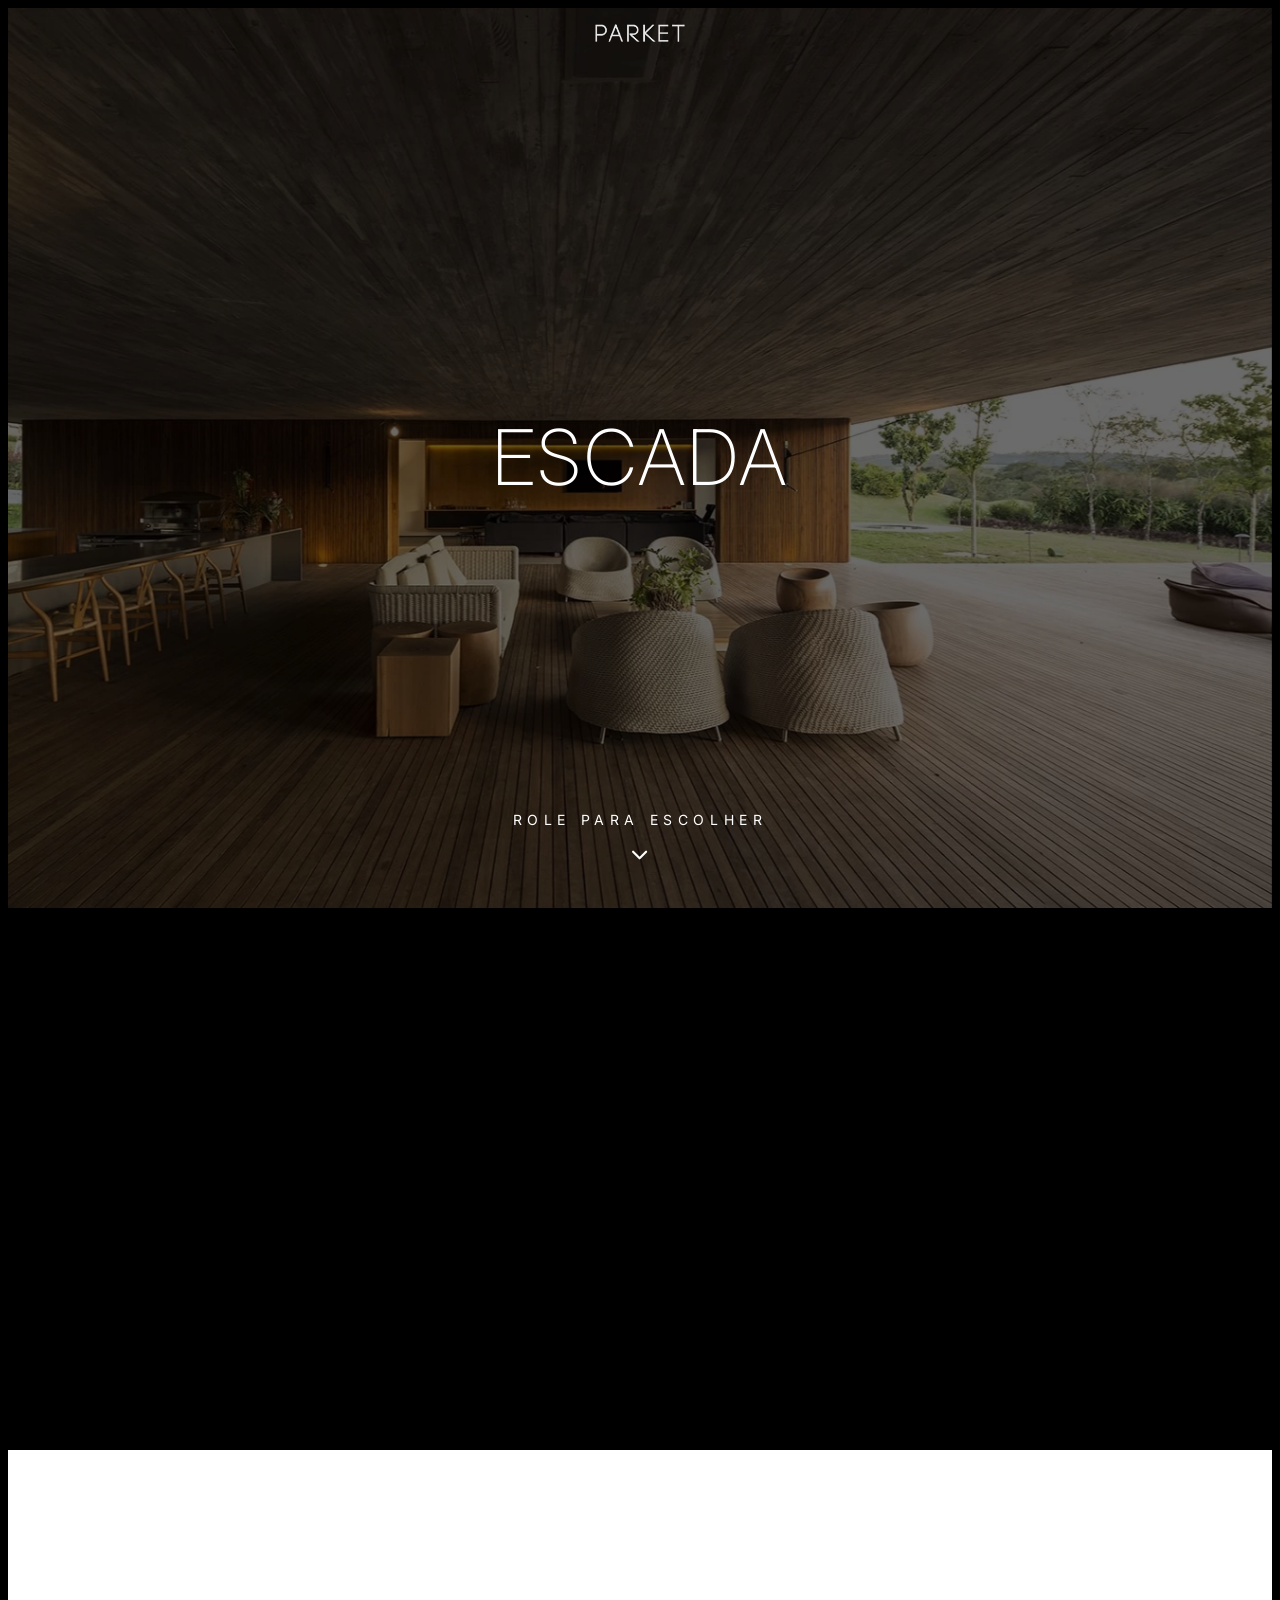
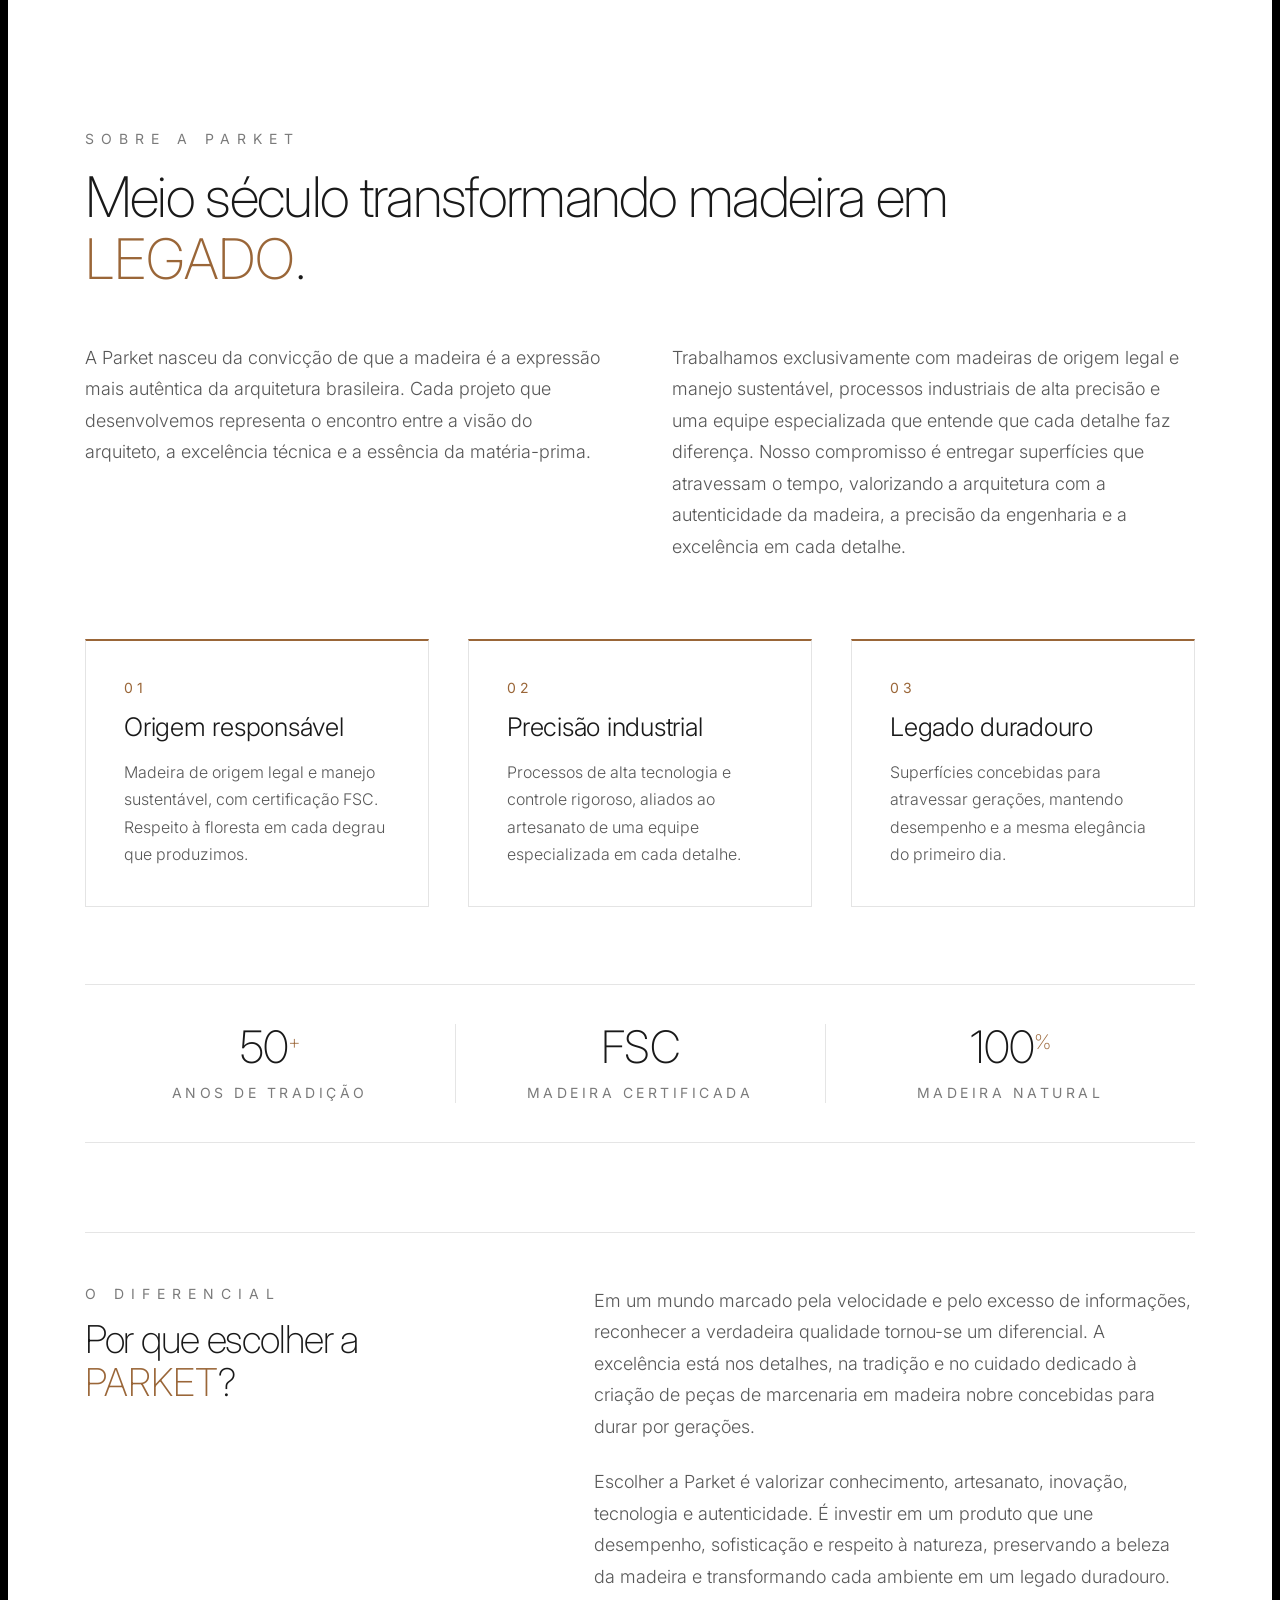
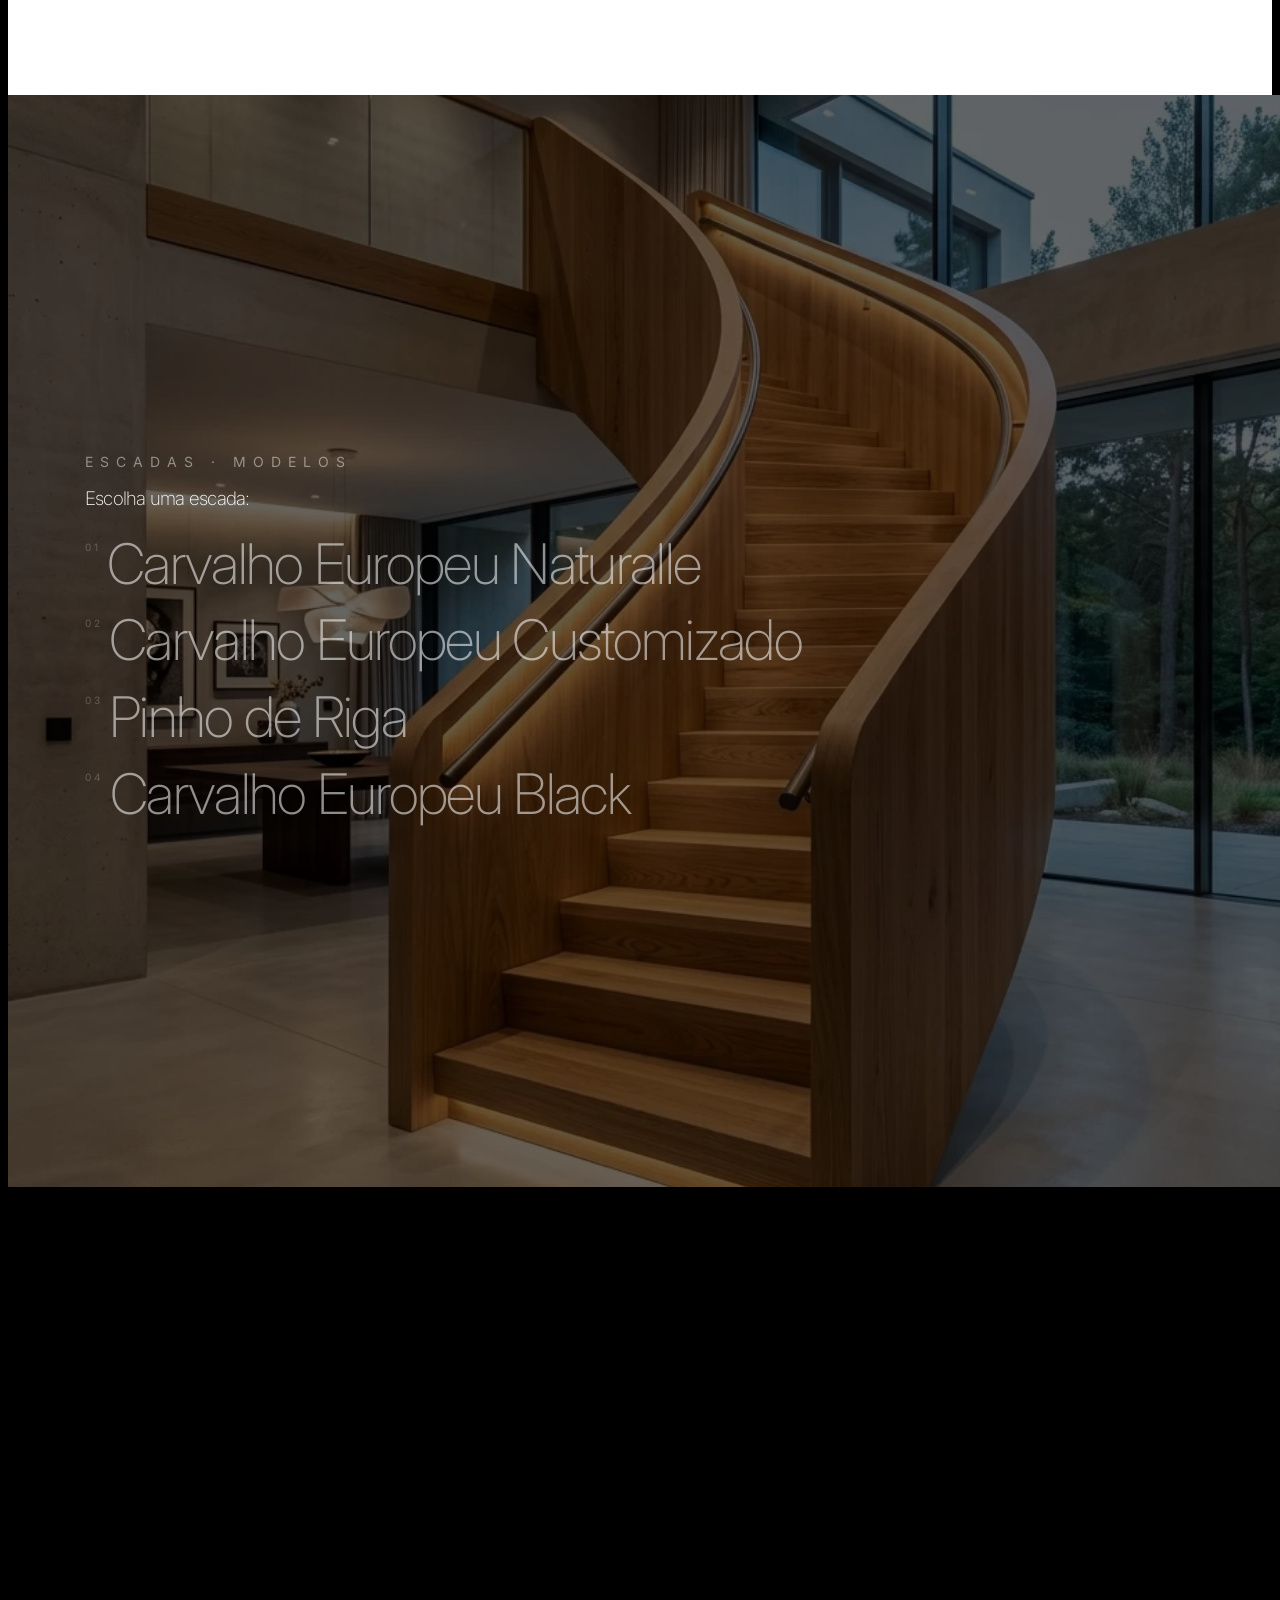
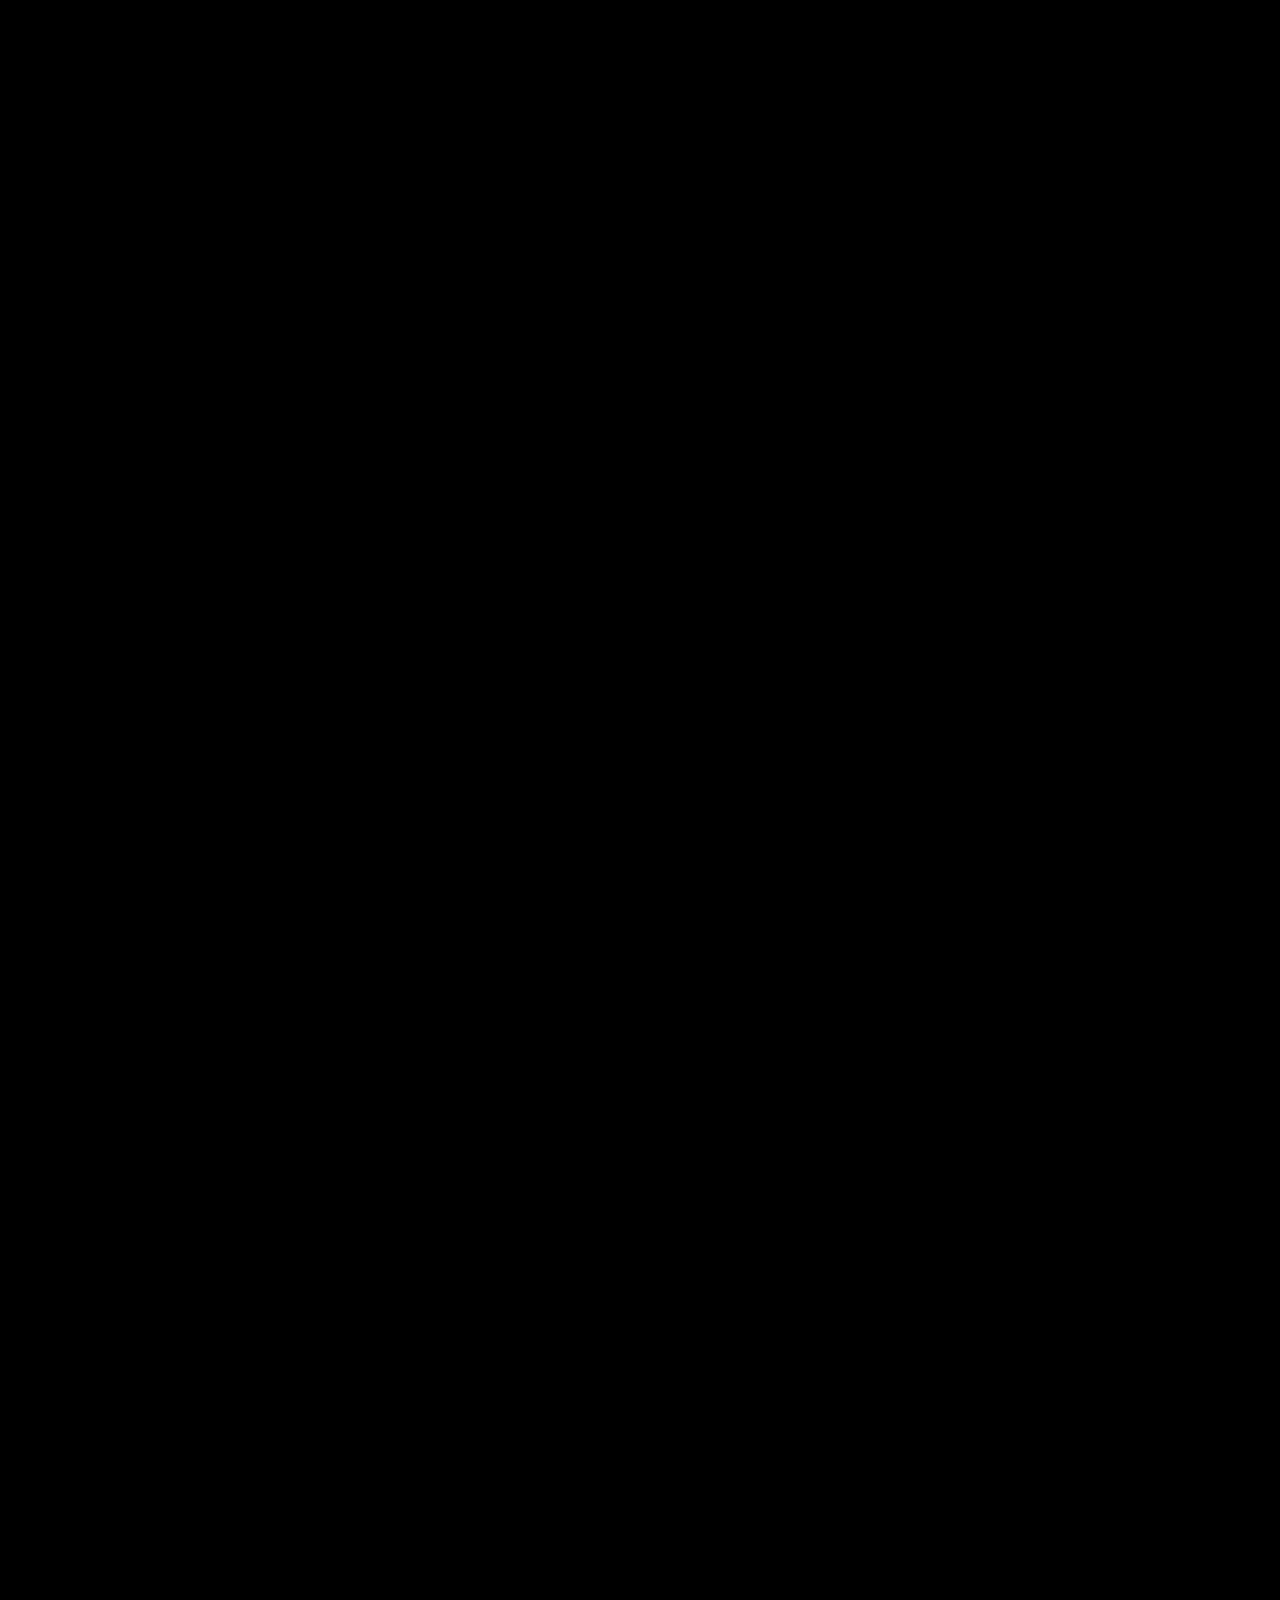
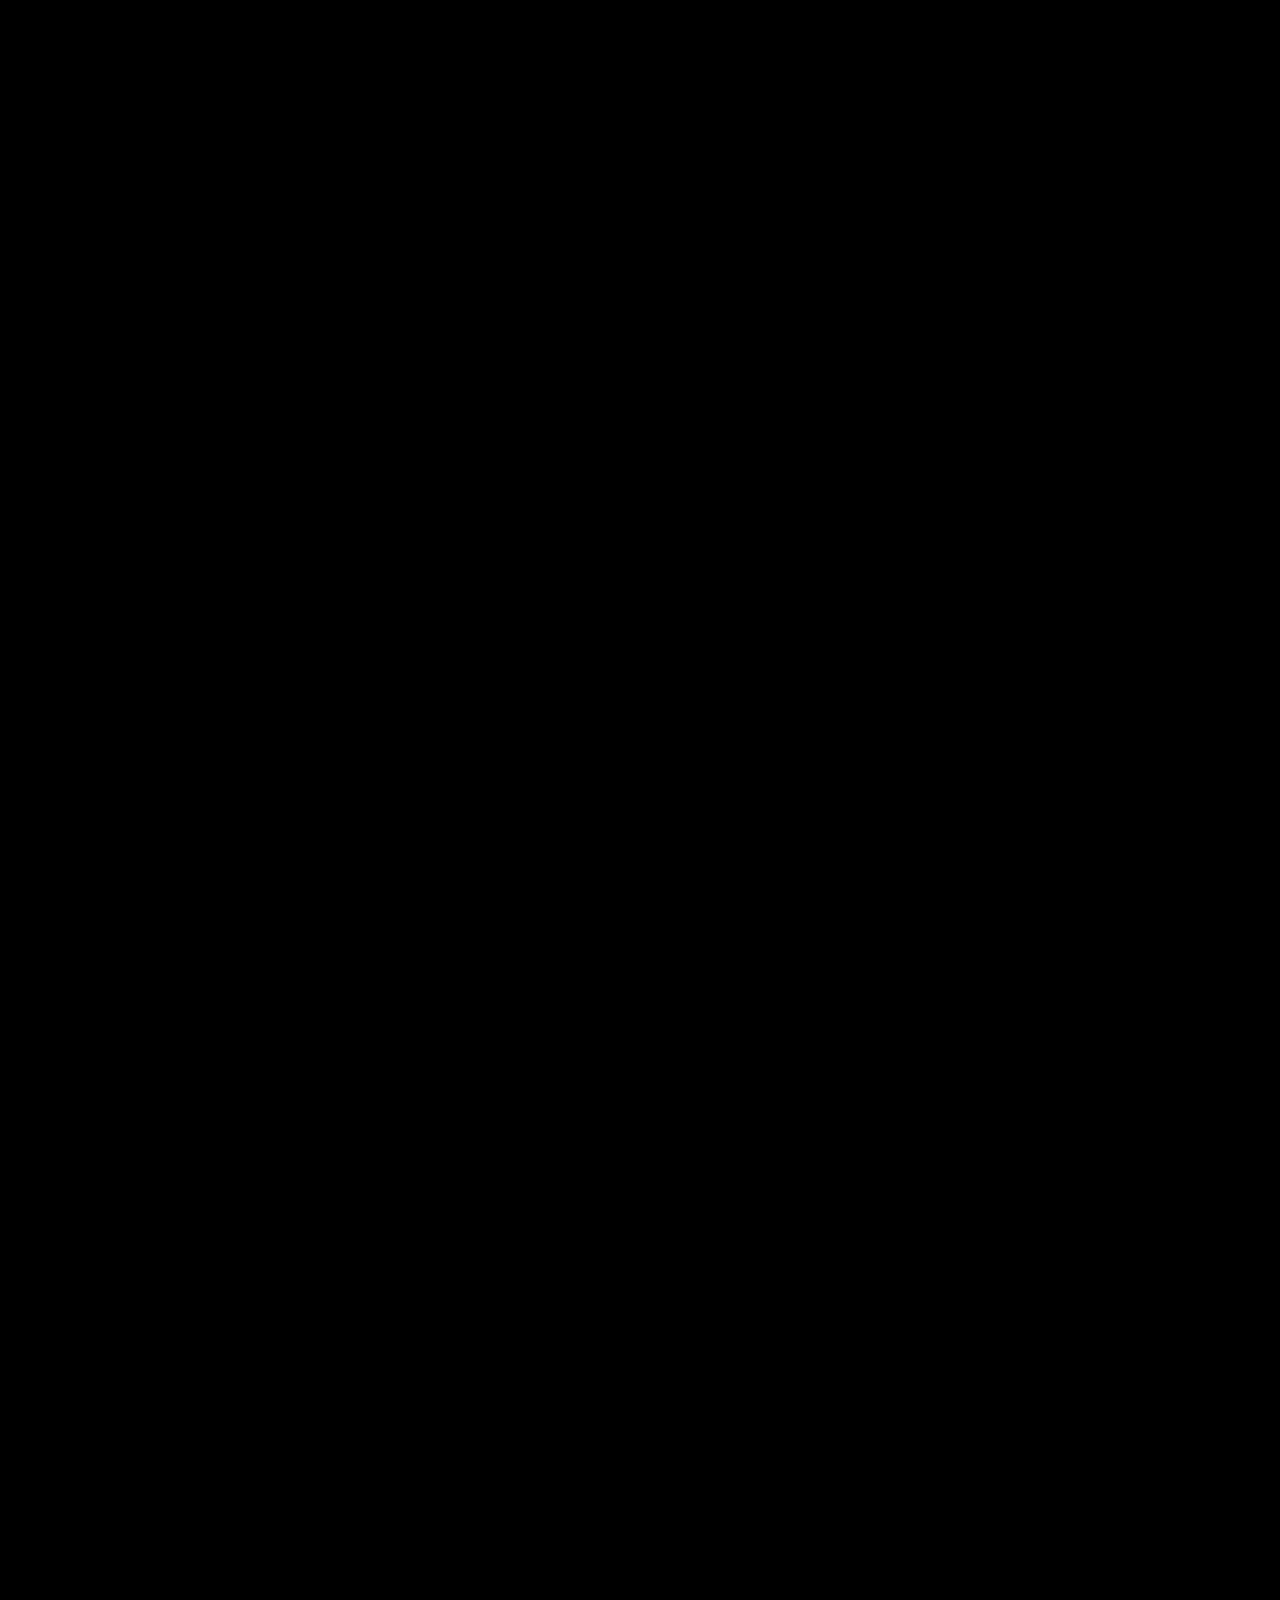
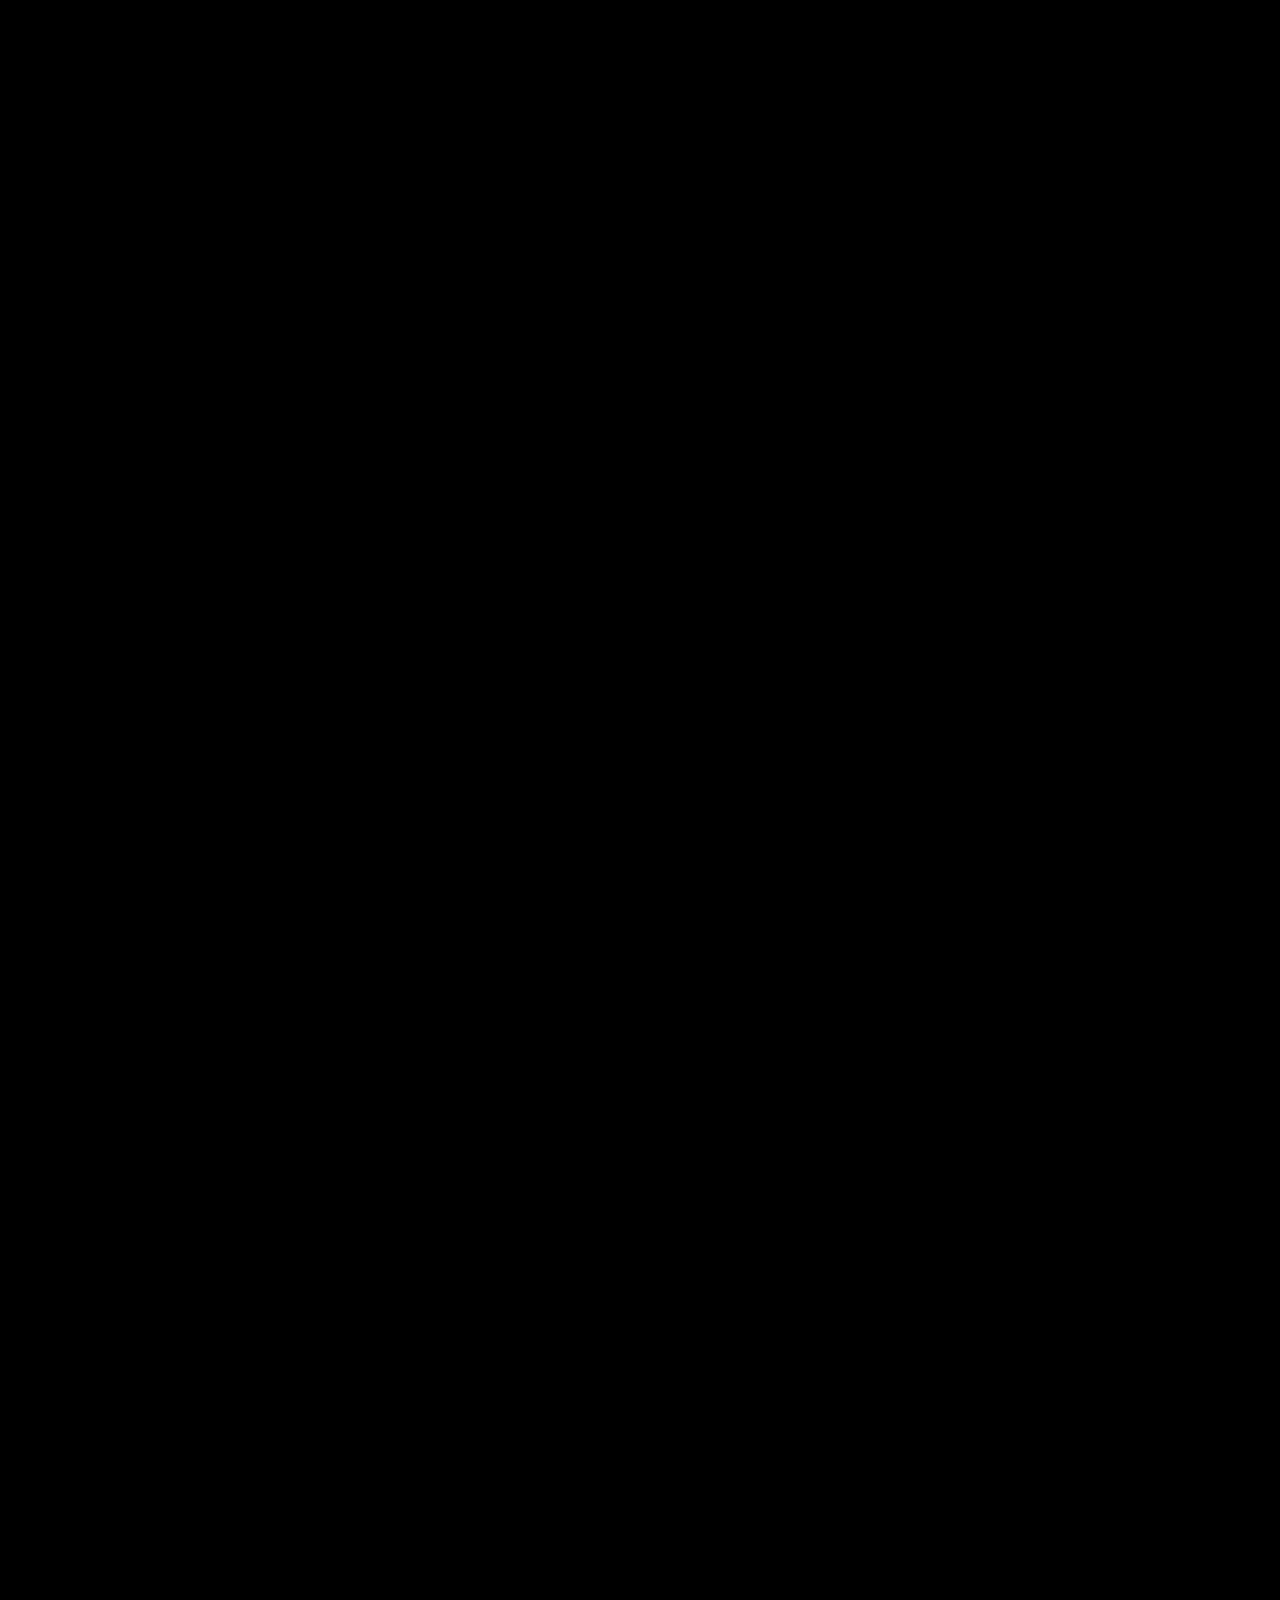
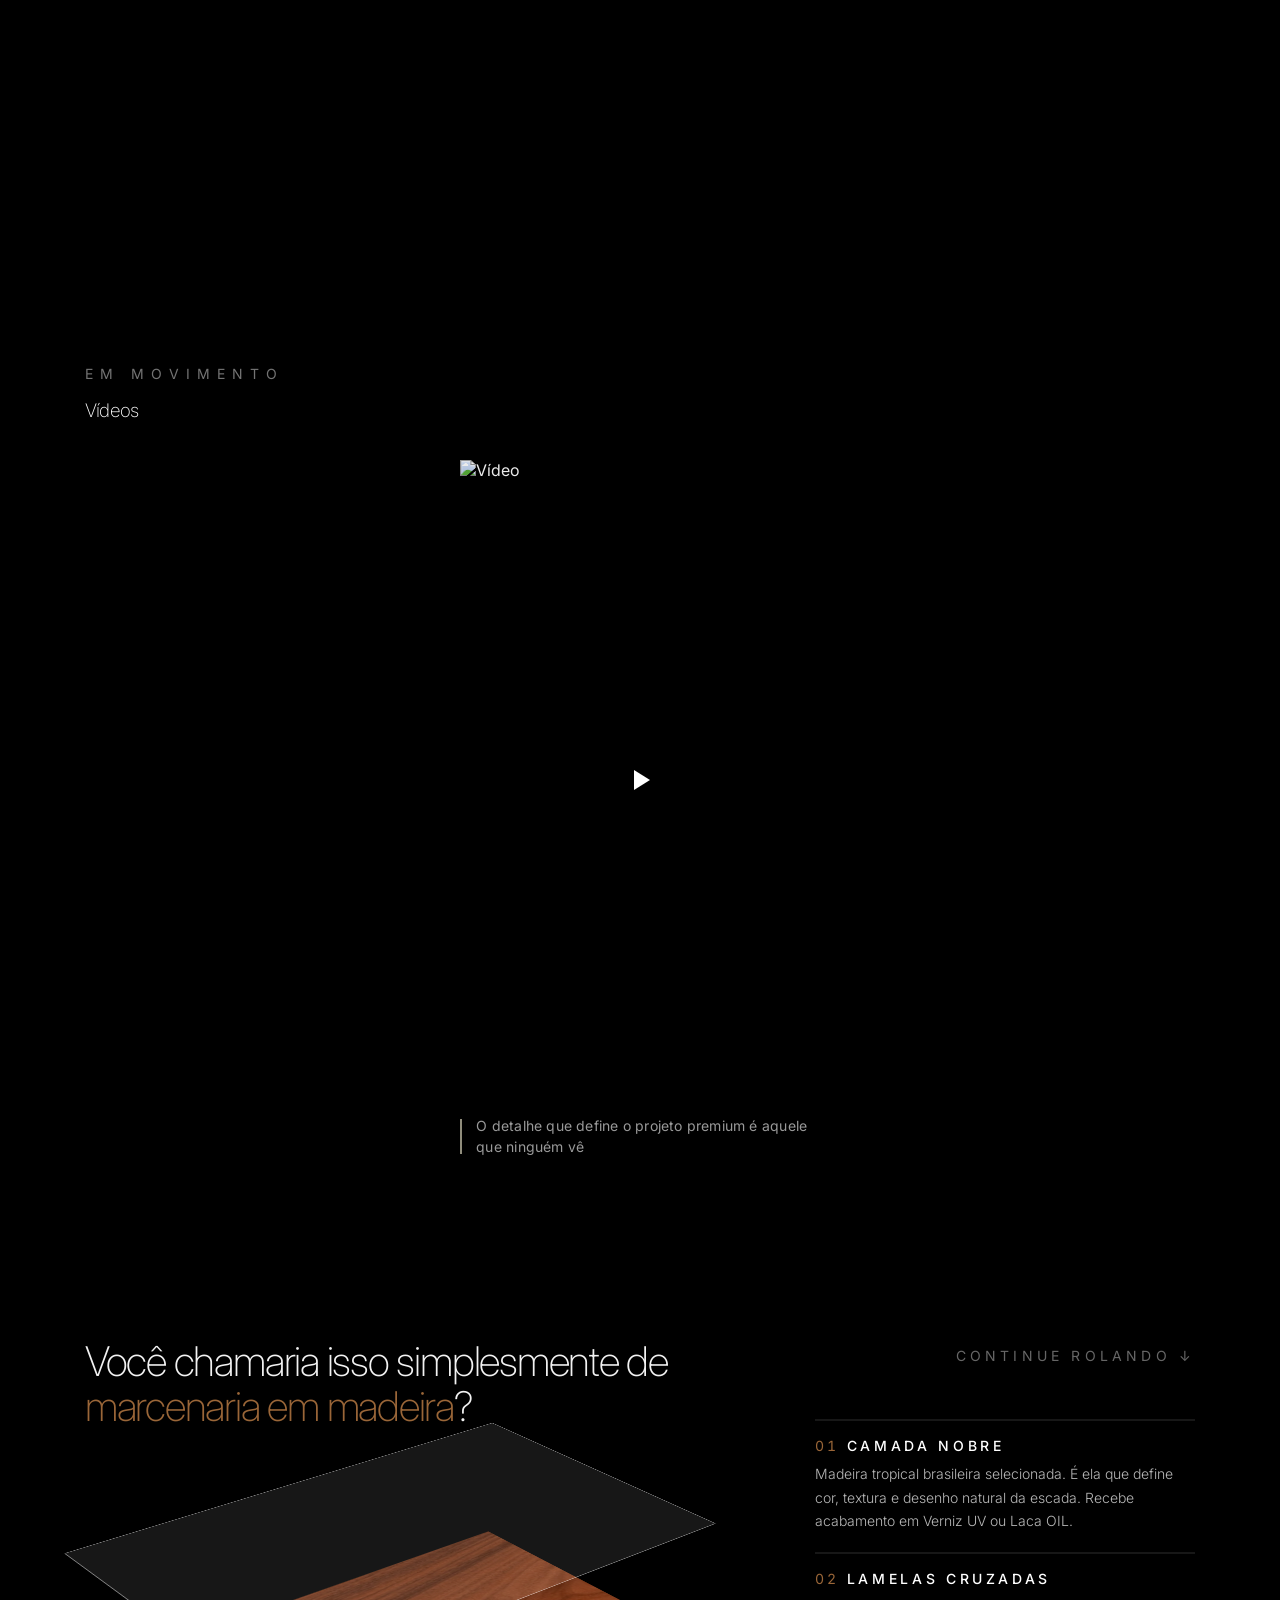
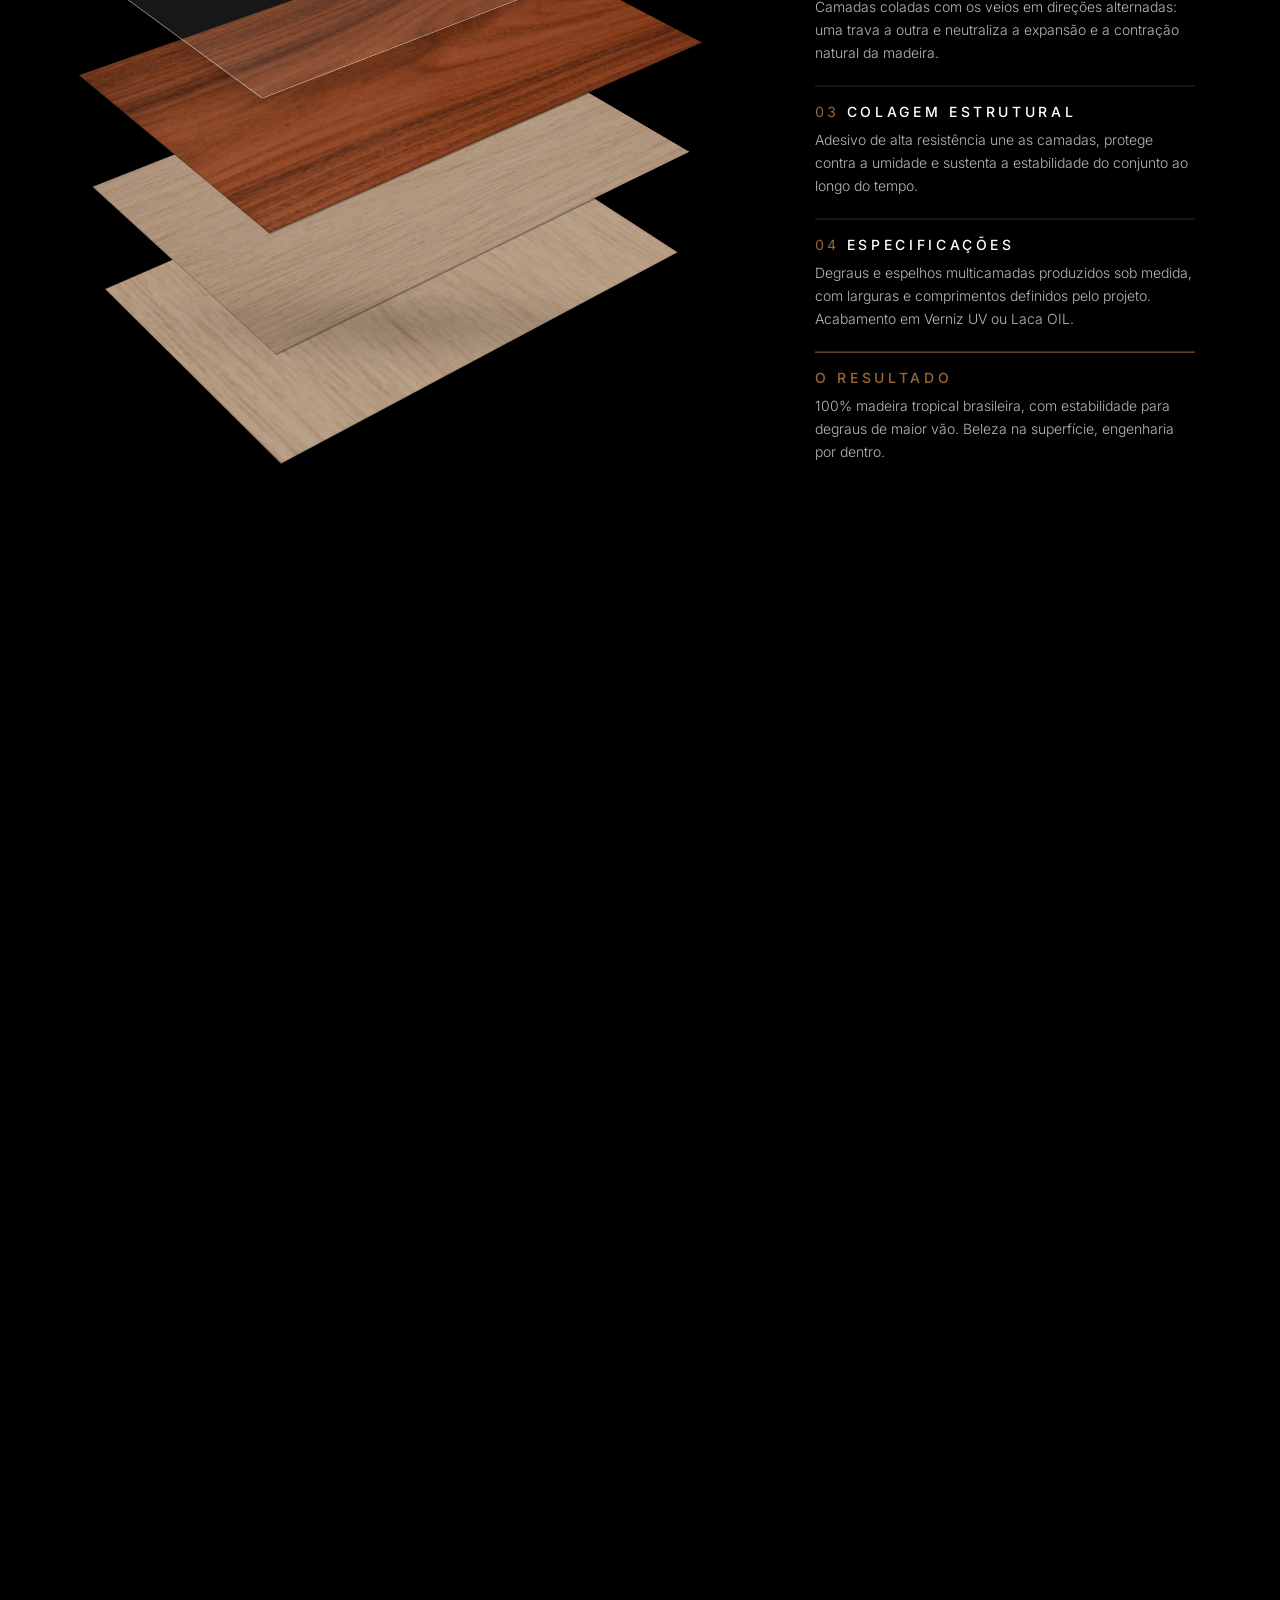
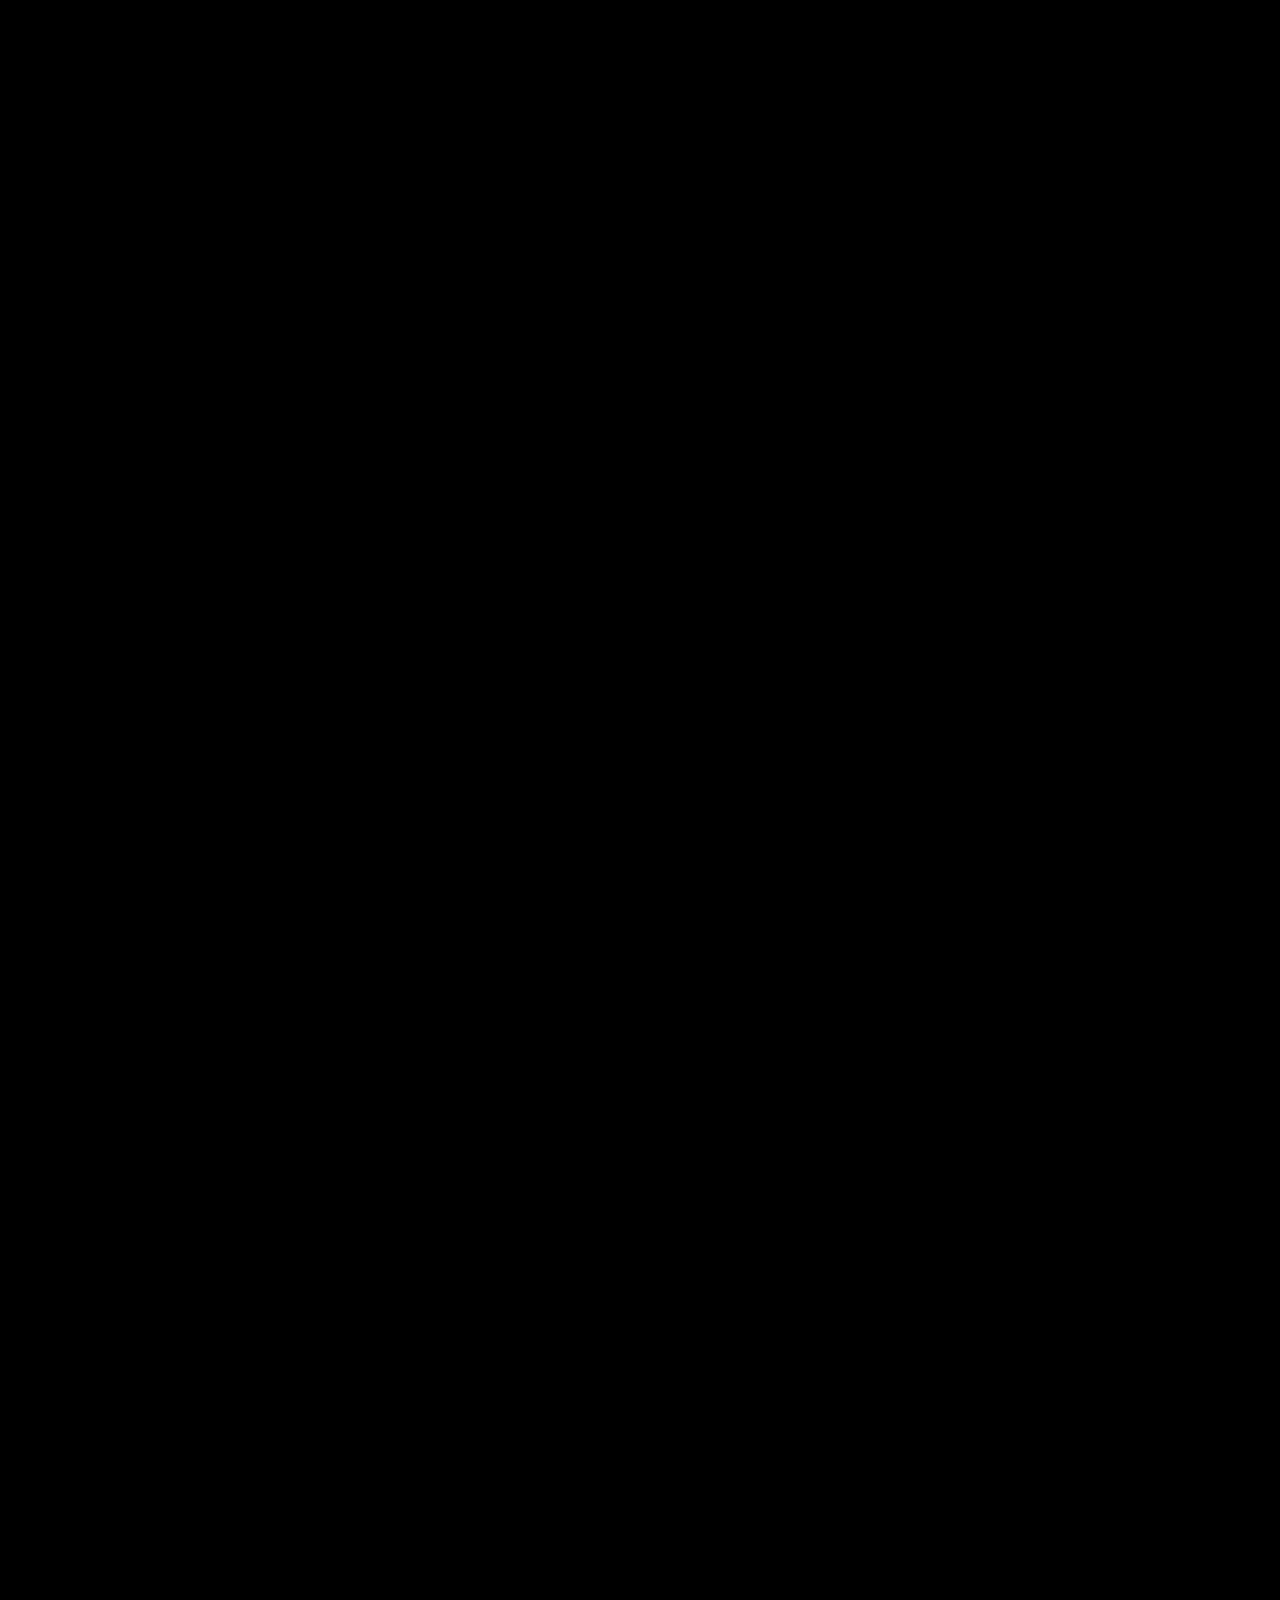
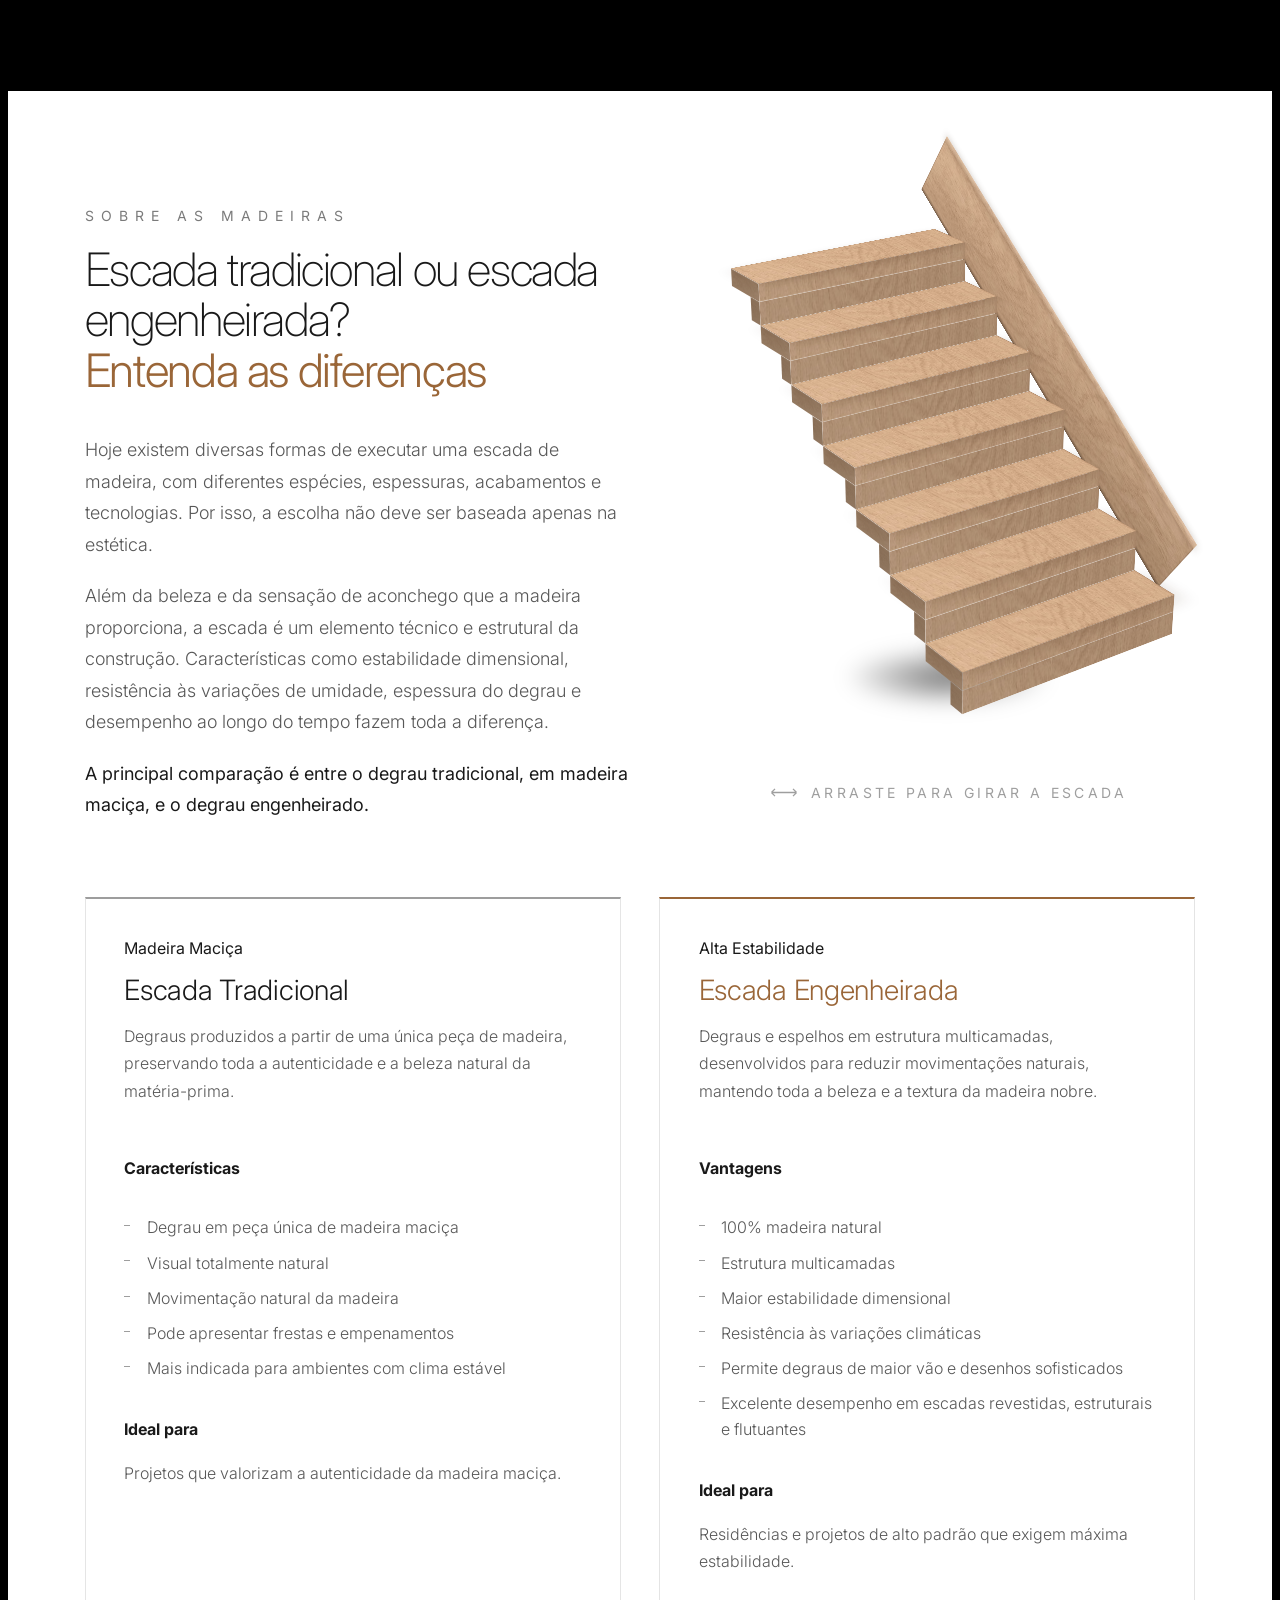
==== commit df3f9b46: "Atualização do catálogo de escadas" ====
--- a/index.html
+++ b/index.html
@@ -26,7 +26,7 @@
     }
   </script>
   <link rel="stylesheet" href="catalogo.css?v=4">
-  <link rel="stylesheet" href="index.css?v=31">
+  <link rel="stylesheet" href="index.css?v=48">
 </head>
 
 <body class="antialiased selection:bg-white selection:text-black">
@@ -97,7 +97,7 @@
         <article class="sobre-pilar fade">
           <span class="sobre-pilar-num">01</span>
           <h3 class="sobre-pilar-title">Origem responsável</h3>
-          <p>Madeira de origem legal e manejo sustentável, com certificação FSC. Respeito à floresta em cada régua
+          <p>Madeira de origem legal e manejo sustentável, com certificação FSC. Respeito à floresta em cada degrau
             que produzimos.</p>
         </article>
         <article class="sobre-pilar fade" style="transition-delay:.08s">
@@ -140,7 +140,7 @@
           <p class="corpo-text fade">
             Em um mundo marcado pela velocidade e pelo excesso de informações, reconhecer a verdadeira qualidade
             tornou-se um diferencial. A excelência está nos detalhes, na tradição e no cuidado dedicado à criação
-            de pisos de madeira nobre concebidos para durar por gerações.
+            de peças de marcenaria em madeira nobre concebidas para durar por gerações.
           </p>
           <p class="corpo-text fade" style="transition-delay:.08s">
             Escolher a <span translate="no" class="notranslate">Parket</span> é valorizar conhecimento, artesanato,
@@ -175,7 +175,7 @@
       <div class="tech-head">
         <div>
 
-          <h2 class="tech-title">Você chamaria isso simplesmente de <span class="tech-accent">piso de madeira</span>?
+          <h2 class="tech-title">Você chamaria isso simplesmente de <span class="tech-accent">marcenaria em madeira</span>?
           </h2>
         </div>
         <span class="tech-hint">Continue rolando ↓</span>
@@ -198,7 +198,7 @@
               <h3 class="tech-label-name">Camada nobre</h3>
             </div>
             <p class="tech-label-text">Madeira tropical brasileira selecionada. É ela que define cor, textura e desenho
-              natural do piso. Recebe acabamento em Verniz UV ou Laca OIL.</p>
+              natural da escada. Recebe acabamento em Verniz UV ou Laca OIL.</p>
           </div>
           <div data-tech-label="1">
             <div class="tech-label-head"><span class="tech-label-num">02</span>
@@ -218,14 +218,14 @@
             <div class="tech-label-head"><span class="tech-label-num">04</span>
               <h3 class="tech-label-name">Especificações</h3>
             </div>
-            <p class="tech-label-text">Réguas multicamadas de 15,08 mm, em larguras de 100, 190 e 300 mm e
-              comprimentos de até 3.000 mm. Acabamento em Verniz UV ou Laca OIL.</p>
+            <p class="tech-label-text">Degraus e espelhos multicamadas produzidos sob medida, com larguras e
+              comprimentos definidos pelo projeto. Acabamento em Verniz UV ou Laca OIL.</p>
           </div>
           <div data-tech-label="4">
             <div class="tech-label-head">
               <h3 class="tech-label-name">O Resultado</h3>
             </div>
-            <p class="tech-label-text">100% madeira tropical brasileira, com estabilidade para réguas maiores.
+            <p class="tech-label-text">100% madeira tropical brasileira, com estabilidade para degraus de maior vão.
               Beleza na superfície, engenharia por dentro.</p>
           </div>
         </div>
@@ -234,46 +234,125 @@
     </div>
   </section>
 
-  <!-- ─── MADEIRAS · tradicional vs engenheirado (piso 3D fechado e girável) ─── -->
-  <section id="madeiras-tipos" data-screen-label="Tipos de piso">
+  <!-- ─── MADEIRAS · tradicional vs engenheirado (escada 3D fechada e girável) ─── -->
+  <section id="madeiras-tipos" data-screen-label="Tipos de escada">
     <div class="mtipos-inner">
-      <!-- topo: título + intro à esquerda, piso 3D à direita -->
+      <!-- topo: título + intro à esquerda, escada 3D à direita -->
       <div class="mtipos-top">
         <div class="mtipos-copy">
           <header class="mtipos-head fade-up">
             <span class="mtipos-eyebrow">Sobre as madeiras</span>
-            <h2 class="mtipos-title">Piso tradicional ou piso engenheirado?
+            <h2 class="mtipos-title">Escada tradicional ou escada engenheirada?
               <span class="mtipos-sub">Entenda as diferenças</span>
             </h2>
           </header>
 
           <div class="mtipos-intro">
-            <p class="fade-up">Hoje existem diversos tipos de pisos de madeira no mercado, com diferentes dimensões,
-              espécies, acabamentos e tecnologias. Por isso, a escolha não deve ser baseada apenas na estética.</p>
+            <p class="fade-up">Hoje existem diversas formas de executar uma escada de madeira, com diferentes
+              espécies, espessuras, acabamentos e tecnologias. Por isso, a escolha não deve ser baseada apenas na
+              estética.</p>
             <p class="fade-up" style="transition-delay:.06s">Além da beleza e da sensação de aconchego que a madeira
-              proporciona, o piso é um elemento técnico da construção. Características como estabilidade dimensional,
-              resistência às variações de umidade, espessura e desempenho ao longo do tempo fazem toda a diferença.</p>
-            <p class="mtipos-lead fade-up" style="transition-delay:.12s">A principal comparação é entre o piso tradicional
-              e o piso engenheirado.</p>
-          </div>
-        </div>
-
-        <!-- piso 3D reaproveitado: fechado e arrastável com o mouse -->
+              proporciona, a escada é um elemento técnico e estrutural da construção. Características como estabilidade
+              dimensional, resistência às variações de umidade, espessura do degrau e desempenho ao longo do tempo fazem
+              toda a diferença.</p>
+            <p class="mtipos-lead fade-up" style="transition-delay:.12s">A principal comparação é entre o degrau
+              tradicional, em madeira maciça, e o degrau engenheirado.</p>
+          </div>
+        </div>
+
+        <!-- escada 3D: lance de degraus em madeira nobre, arrastável com o mouse -->
         <div class="mtipos-3d fade-up">
-          <div class="mtipos-stage" data-floor3d>
-            <div class="mtipos-stack" data-floor3d-stack>
-              <div class="floor-face floor-top"></div>
-              <div class="floor-face floor-bottom"></div>
-              <div class="floor-face floor-edge floor-edge-f"></div>
-              <div class="floor-face floor-edge floor-edge-l"></div>
-              <div class="floor-face floor-edge floor-edge-r"></div>
-              <!-- encaixe: só a fêmea (rebaixo recuado PARA DENTRO) na borda traseira.
-                   Sem lingueta projetada = sem z-fighting no preserve-3d, gira livre. -->
-              <div class="floor-face floor-edge floor-groove-lip floor-groove-lip-up"></div>
-              <div class="floor-face floor-edge floor-groove-lip floor-groove-lip-lo"></div>
-              <div class="floor-face floor-groove floor-groove-inner"></div>
-              <div class="floor-face floor-groove floor-groove-floor"></div>
-              <div class="floor-face floor-groove floor-groove-ceil"></div>
+          <div class="mtipos-stage esc-stage" data-floor3d>
+            <div class="mtipos-stack esc-stack" data-floor3d-stack>
+              <!-- cada degrau = piso + espelho revestidos (perfil em zigue-zague) -->
+              <div class="esc-degrau" style="--i:0">
+                <div class="esc-face esc-topo"></div>
+                <div class="esc-face esc-frente"></div>
+                <div class="esc-face esc-tras"></div>
+                <div class="esc-face esc-lat esc-lat-l"></div>
+                <div class="esc-face esc-lat esc-lat-r"></div>
+                <div class="esc-face esc-base"></div>
+                <div class="esc-face esc-esp esc-esp-frente"></div>
+                <div class="esc-face esc-esp esc-esp-tras"></div>
+                <div class="esc-face esc-esp esc-esp-lat-l"></div>
+                <div class="esc-face esc-esp esc-esp-lat-r"></div>
+              </div>
+              <div class="esc-degrau" style="--i:1">
+                <div class="esc-face esc-topo"></div>
+                <div class="esc-face esc-frente"></div>
+                <div class="esc-face esc-tras"></div>
+                <div class="esc-face esc-lat esc-lat-l"></div>
+                <div class="esc-face esc-lat esc-lat-r"></div>
+                <div class="esc-face esc-base"></div>
+                <div class="esc-face esc-esp esc-esp-frente"></div>
+                <div class="esc-face esc-esp esc-esp-tras"></div>
+                <div class="esc-face esc-esp esc-esp-lat-l"></div>
+                <div class="esc-face esc-esp esc-esp-lat-r"></div>
+              </div>
+              <div class="esc-degrau" style="--i:2">
+                <div class="esc-face esc-topo"></div>
+                <div class="esc-face esc-frente"></div>
+                <div class="esc-face esc-tras"></div>
+                <div class="esc-face esc-lat esc-lat-l"></div>
+                <div class="esc-face esc-lat esc-lat-r"></div>
+                <div class="esc-face esc-base"></div>
+                <div class="esc-face esc-esp esc-esp-frente"></div>
+                <div class="esc-face esc-esp esc-esp-tras"></div>
+                <div class="esc-face esc-esp esc-esp-lat-l"></div>
+                <div class="esc-face esc-esp esc-esp-lat-r"></div>
+              </div>
+              <div class="esc-degrau" style="--i:3">
+                <div class="esc-face esc-topo"></div>
+                <div class="esc-face esc-frente"></div>
+                <div class="esc-face esc-tras"></div>
+                <div class="esc-face esc-lat esc-lat-l"></div>
+                <div class="esc-face esc-lat esc-lat-r"></div>
+                <div class="esc-face esc-base"></div>
+                <div class="esc-face esc-esp esc-esp-frente"></div>
+                <div class="esc-face esc-esp esc-esp-tras"></div>
+                <div class="esc-face esc-esp esc-esp-lat-l"></div>
+                <div class="esc-face esc-esp esc-esp-lat-r"></div>
+              </div>
+              <div class="esc-degrau" style="--i:4">
+                <div class="esc-face esc-topo"></div>
+                <div class="esc-face esc-frente"></div>
+                <div class="esc-face esc-tras"></div>
+                <div class="esc-face esc-lat esc-lat-l"></div>
+                <div class="esc-face esc-lat esc-lat-r"></div>
+                <div class="esc-face esc-base"></div>
+                <div class="esc-face esc-esp esc-esp-frente"></div>
+                <div class="esc-face esc-esp esc-esp-tras"></div>
+                <div class="esc-face esc-esp esc-esp-lat-l"></div>
+                <div class="esc-face esc-esp esc-esp-lat-r"></div>
+              </div>
+              <div class="esc-degrau" style="--i:5">
+                <div class="esc-face esc-topo"></div>
+                <div class="esc-face esc-frente"></div>
+                <div class="esc-face esc-tras"></div>
+                <div class="esc-face esc-lat esc-lat-l"></div>
+                <div class="esc-face esc-lat esc-lat-r"></div>
+                <div class="esc-face esc-base"></div>
+                <div class="esc-face esc-esp esc-esp-frente"></div>
+                <div class="esc-face esc-esp esc-esp-tras"></div>
+                <div class="esc-face esc-esp esc-esp-lat-l"></div>
+                <div class="esc-face esc-esp esc-esp-lat-r"></div>
+              </div>
+              <div class="esc-degrau" style="--i:6">
+                <div class="esc-face esc-topo"></div>
+                <div class="esc-face esc-frente"></div>
+                <div class="esc-face esc-tras"></div>
+                <div class="esc-face esc-lat esc-lat-l"></div>
+                <div class="esc-face esc-lat esc-lat-r"></div>
+                <div class="esc-face esc-base"></div>
+                <div class="esc-face esc-esp esc-esp-frente"></div>
+                <div class="esc-face esc-esp esc-esp-tras"></div>
+                <div class="esc-face esc-esp esc-esp-lat-l"></div>
+                <div class="esc-face esc-esp esc-esp-lat-r"></div>
+              </div>
+              <!-- guarda-corpo em madeira, à direita, acompanhando o lance -->
+              <div class="esc-guarda">
+                <div class="esc-guarda-painel"></div>
+              </div>
             </div>
             <div class="mtipos-shadow" data-floor3d-shadow></div>
           </div>
@@ -281,22 +360,22 @@
             <svg viewBox="0 0 40 12" aria-hidden="true">
               <path d="M6 6h28M6 6l4-4M6 6l4 4M34 6l-4-4M34 6l-4 4" />
             </svg>
-            <span>Arraste para girar o piso</span>
+            <span>Arraste para girar a escada</span>
           </p>
         </div>
       </div>
 
       <div class="mtipos-cards">
 
-  <!-- Piso Tradicional -->
+  <!-- Escada Tradicional -->
   <article class="mtipos-card fade-up visible">
 
     <span class="mtipos-badge">Madeira Maciça</span>
 
-    <h3 class="mtipos-card-title">Piso Tradicional</h3>
+    <h3 class="mtipos-card-title">Escada Tradicional</h3>
 
     <p class="mtipos-intro">
-      Produzido a partir de uma única peça de madeira, preservando toda a
+      Degraus produzidos a partir de uma única peça de madeira, preservando toda a
       autenticidade e a beleza natural da matéria-prima.
     </p>
 
@@ -305,11 +384,11 @@
     <h4>Características</h4>
 
     <ul class="mtipos-list">
-      <li>Peça única de madeira maciça</li>
+      <li>Degrau em peça única de madeira maciça</li>
       <li>Visual totalmente natural</li>
       <li>Movimentação natural da madeira</li>
       <li>Pode apresentar frestas e empenamentos</li>
-      <li>Mais indicado para ambientes com clima estável</li>
+      <li>Mais indicada para ambientes com clima estável</li>
     </ul>
 
     <div class="mtipos-footer">
@@ -319,16 +398,16 @@
 
   </article>
 
-  <!-- Piso Engenheirado -->
+  <!-- Escada Engenheirada -->
   <article class="mtipos-card mtipos-card--eng fade-up visible" style="transition-delay:.08s">
 
     <span class="mtipos-badge">Alta Estabilidade</span>
 
-    <h3 class="mtipos-card-title">Piso Engenheirado</h3>
+    <h3 class="mtipos-card-title">Escada Engenheirada</h3>
 
     <p class="mtipos-intro">
-      Estrutura multicamadas desenvolvida para reduzir movimentações naturais,
-      mantendo toda a beleza e a textura da madeira nobre.
+      Degraus e espelhos em estrutura multicamadas, desenvolvidos para reduzir
+      movimentações naturais, mantendo toda a beleza e a textura da madeira nobre.
     </p>
 
     <div class="mtipos-divider"></div>
@@ -340,26 +419,26 @@
       <li>Estrutura multicamadas</li>
       <li>Maior estabilidade dimensional</li>
       <li>Resistência às variações climáticas</li>
-      <li>Permite réguas maiores e ambientes sofisticados</li>
-      <li>Excelente desempenho em diferentes instalações</li>
+      <li>Permite degraus de maior vão e desenhos sofisticados</li>
+      <li>Excelente desempenho em escadas revestidas, estruturais e flutuantes</li>
     </ul>
 
     <div class="mtipos-footer">
-      <h4g>Ideal para</h4>
+      <h4>Ideal para</h4>
       <p>Residências e projetos de alto padrão que exigem máxima estabilidade.</p>
     </div>
 
   </article>
 
 </div>
-      <p class="mtipos-outro fade-up">O resultado é um piso que mantém a elegância da madeira maciça, mas com desempenho
-        superior, oferecendo mais segurança, conforto e estabilidade para o dia a dia.</p>
+      <p class="mtipos-outro fade-up">O resultado é uma escada que mantém a elegância da madeira maciça, mas com
+        desempenho superior, oferecendo mais segurança, conforto e estabilidade para o dia a dia.</p>
 
       <!-- Bloco final: como a madeira reage -->
       <div class="mtipos-react">
         <div class="mtipos-react-head fade-up">
           <span class="mtipos-eyebrow">Reação da madeira à umidade e à temperatura</span>
-          <h3 class="mtipos-react-title">Como o piso de madeira reage?</h3>
+          <h3 class="mtipos-react-title">Como a escada de madeira reage?</h3>
         </div>
         <div class="mtipos-react-body">
           <p class="fade-up">A madeira é um elemento vivo e, como tal, sensível, reagindo constantemente ao ambiente ao
@@ -367,17 +446,17 @@
             forma lenta e quase imperceptível por meio de uma série de movimentos que, ao longo do tempo, alteram suas
             dimensões.</p>
           <p class="fade-up" style="transition-delay:.06s">É fácil perceber como essa resposta natural pode representar
-            um desafio quando utilizada em pisos, que estão regularmente sujeitos a grandes variações de temperatura em
-            superfícies extensas, além da presença frequente de umidade.</p>
+            um desafio quando utilizada em escadas, que estão regularmente sujeitas a grandes variações de temperatura,
+            ao uso intenso e à presença frequente de umidade.</p>
           <p class="fade-up" style="transition-delay:.12s">Felizmente, a pesquisa e o desenvolvimento trouxeram soluções
-            para esse comportamento natural. Com a evolução dos pisos engenheirados modernos, a madeira e a estabilidade
-            finalmente podem coexistir em perfeita harmonia.</p>
+            para esse comportamento natural. Com a evolução das estruturas engenheiradas modernas, a madeira e a
+            estabilidade finalmente podem coexistir em perfeita harmonia.</p>
         </div>
       </div>
     </div>
   </section>
 
-  <!-- ─── TEXTURAS · réguas que trocam com o scroll ─── -->
+  <!-- ─── TEXTURAS · espécies que trocam com o scroll ─── -->
   <section data-screen-label="Texturas" id="texturas" class="texturas-scroll" aria-label="Texturas das espécies">
     <div class="texturas-stage">
       <div class="texturas-copy">
@@ -385,7 +464,7 @@
         <h2 class="texturas-nome" id="texturas-nome" aria-live="polite">&nbsp;</h2>
         <p class="texturas-frase" id="texturas-desc" aria-live="polite">&nbsp;</p>
         <p class="texturas-contador"><span id="texturas-atual">01</span><span class="texturas-sep">/</span><span
-            id="texturas-total">14</span></p>
+            id="texturas-total">04</span></p>
       </div>
       <div class="texturas-palco">
         <button class="texturas-seta texturas-seta--prev" type="button" data-dir="-1" aria-label="Textura anterior">
@@ -599,8 +678,8 @@
     window.PARKET_FILTER = 'escadas';
     document.getElementById('footer-year').textContent = new Date().getFullYear();
   </script>
-  <script defer src="index.js?v=8"></script>
-  <script defer src="catalogo.js?v=10"></script>
+  <script defer src="index.js?v=10"></script>
+  <script defer src="catalogo.js?v=11"></script>
 </body>
 
 </html>
--- a/index.css
+++ b/index.css
@@ -1122,6 +1122,223 @@
   will-change: transform;
 }
 
+/* ─── ESCADA 3D — degraus flutuantes: cada degrau é uma peça maciça ─── */
+#madeiras-tipos .esc-stage {
+  /* nº de degraus (precisa bater com a quantidade de .esc-degrau no HTML) */
+  --n: 7;
+  /* largura do degrau (X), profundidade (Y), espessura da peça (Z)
+     e altura de espelho (passo vertical entre um degrau e o seguinte) */
+  --sw: clamp(150px, 32vw, 250px);
+  --sd: clamp(40px, 8.5vw, 60px);
+  --st: clamp(13px, 2.6vw, 19px);
+  --sh: clamp(28px, 6.2vw, 44px);
+  /* espelho: mesma espessura do degrau e sem bocel — piso e espelho formam
+     uma única dobra contínua de madeira (perfil em zigue-zague) */
+  --rt: var(--st);
+  --bo: 0px;
+  /* guarda-corpo: altura do vidro e espessura do corrimão */
+  --gh: clamp(58px, 12vw, 86px);
+  --gr: clamp(5px, 1vw, 8px);
+  /* profundidade da peça do degrau: o passo (--sd) mais o bocel, para o
+     degrau avançar sobre o espelho e os dois se encostarem sem folga */
+  --td: calc(var(--sd) + var(--bo));
+  /* textura única de toda a escada — trocar aqui muda a madeira inteira */
+  --esc-madeira: url('texturas/carvalho-europeu.jpg');
+  /* dimensões do palco: pegada da escada em planta */
+  --w: var(--sw);
+  --h: calc(var(--n) * var(--sd));
+  --t: var(--sh);
+  /* folga extra embaixo: o lance projetado ultrapassa a caixa do palco */
+  margin-bottom: calc(var(--sh) * 2.6);
+}
+
+/* vista inicial 3/4: mais de lado, para ler o perfil e o vão entre os degraus */
+#madeiras-tipos .esc-stack {
+  transform: rotateX(66deg) rotateZ(-34deg);
+}
+
+/* gira só na horizontal: a inclinação é fixa, então a rolagem vertical
+   da página continua funcionando por cima do objeto no toque */
+#madeiras-tipos .esc-stage {
+  touch-action: pan-y;
+}
+
+/* ─── GUARDA-CORPO — painel de madeira à direita, sobre a borda do degrau ───
+   Um plano só, paralelo à lateral da escada, inclinado no ângulo do lance. */
+#madeiras-tipos .esc-guarda {
+  position: absolute;
+  left: 50%;
+  top: 50%;
+  width: 0;
+  height: 0;
+  transform-style: preserve-3d;
+  /* a razão --sh/--sd é praticamente constante em qualquer viewport, então o
+     ângulo do lance é fixo (~36°) e o comprimento sai por proporção — sem
+     depender de atan2()/hypot(), que faltam em navegadores antigos */
+  --ga: -36deg;
+  --gl: calc(var(--n) * var(--sd) * 1.24);
+  --gx: calc(var(--sw) / 2);
+  --gz: calc(var(--gh) / 2 + var(--st));
+}
+
+#madeiras-tipos .esc-guarda-painel {
+  position: absolute;
+  left: 50%;
+  top: 50%;
+  width: var(--gh);
+  height: var(--gl);
+  transform: translate(-50%, -50%) translate3d(var(--gx), 0, var(--gz)) rotateY(90deg) rotateZ(var(--ga));
+  background-image: linear-gradient(100deg, rgba(255, 255, 255, .06), rgba(40, 22, 8, .3)),
+    var(--esc-madeira);
+  background-size: cover;
+  background-position: center;
+  background-color: #a8764a;
+  box-shadow: inset 0 0 0 1px rgba(60, 34, 16, .2);
+  backface-visibility: visible;
+}
+
+/* rodapé do painel — encontro com os degraus */
+#madeiras-tipos .esc-guarda-painel::before {
+  content: "";
+  position: absolute;
+  top: 0;
+  right: 0;
+  width: calc(var(--gr) * .6);
+  height: 100%;
+  background: linear-gradient(270deg, rgba(30, 16, 6, .45), rgba(30, 16, 6, 0));
+}
+
+/* corrimão — barra em madeira mais clara no topo do painel */
+#madeiras-tipos .esc-guarda-painel::after {
+  content: "";
+  position: absolute;
+  top: 0;
+  left: 0;
+  width: var(--gr);
+  height: 100%;
+  background-image: linear-gradient(90deg, rgba(255, 255, 255, .22), rgba(40, 22, 8, .18)),
+    var(--esc-madeira);
+  background-size: cover;
+  background-position: center;
+  background-color: #b98a5e;
+  box-shadow: 0 0 10px rgba(60, 34, 16, .25);
+}
+
+/* cada degrau recua em Y e sobe em Z conforme o índice */
+#madeiras-tipos .esc-degrau {
+  position: absolute;
+  left: 50%;
+  top: 50%;
+  width: 0;
+  height: 0;
+  transform-style: preserve-3d;
+  transform: translate3d(0,
+      calc((var(--n) - 1 - var(--i) * 2) * var(--sd) / 2),
+      calc((var(--i) * 2 - var(--n) + 1) * var(--sh) / 2));
+}
+
+/* todas as faces compartilham a MESMA textura — a escada é de uma madeira só;
+   a variação entre elas é só de luz (filter), como num render */
+#madeiras-tipos .esc-face {
+  position: absolute;
+  left: 50%;
+  top: 50%;
+  background-image: var(--esc-madeira);
+  background-size: cover;
+  background-position: center;
+  background-color: #b98a5e;
+  backface-visibility: hidden;
+}
+
+/* piso do degrau — a face que se pisa */
+#madeiras-tipos .esc-topo {
+  width: var(--sw);
+  height: var(--td);
+  transform: translate(-50%, -50%) translateZ(calc(var(--st) / 2));
+  box-shadow: inset 0 0 0 1px rgba(60, 34, 16, .16),
+    0 10px 22px rgba(60, 34, 16, .18);
+}
+
+/* face inferior da peça */
+#madeiras-tipos .esc-base {
+  width: var(--sw);
+  height: var(--td);
+  transform: translate(-50%, -50%) translateZ(calc(var(--st) / -2)) rotateX(180deg);
+  filter: brightness(.5);
+}
+
+/* topo do degrau (bocel) — a espessura maciça vista de frente */
+#madeiras-tipos .esc-frente {
+  width: var(--sw);
+  height: var(--st);
+  transform: translate(-50%, -50%) rotateX(-90deg) translateZ(calc(var(--td) / 2));
+  filter: brightness(.84);
+}
+
+/* fundo da peça — fecha o volume quando a escada é girada por trás */
+#madeiras-tipos .esc-tras {
+  width: var(--sw);
+  height: var(--st);
+  transform: translate(-50%, -50%) rotateX(90deg) translateZ(calc(var(--td) / 2));
+  filter: brightness(.6);
+}
+
+/* cabeceiras — a espessura maciça vista de lado */
+#madeiras-tipos .esc-lat {
+  width: var(--st);
+  height: var(--td);
+}
+
+#madeiras-tipos .esc-lat-l {
+  transform: translate(-50%, -50%) rotateY(-90deg) translateZ(calc(var(--sw) / 2));
+  filter: brightness(.7);
+}
+
+#madeiras-tipos .esc-lat-r {
+  transform: translate(-50%, -50%) rotateY(90deg) translateZ(calc(var(--sw) / 2));
+  filter: brightness(.78);
+}
+
+/* ─── ESPELHO — fecha o degrau; junto com o piso forma o zigue-zague ───
+   Fica recuado do bocel (--bo), como numa escada revestida. */
+#madeiras-tipos .esc-esp {
+  /* cotas do espelho: altura livre, plano da frente e eixo em Z */
+  --eh: calc(var(--sh) - var(--st));
+  --ey: calc(var(--td) / 2 - var(--bo));
+  --ez: calc(var(--sh) / -2);
+}
+
+#madeiras-tipos .esc-esp-frente {
+  width: var(--sw);
+  height: var(--eh);
+  transform: translate(-50%, -50%) translate3d(0, var(--ey), var(--ez)) rotateX(-90deg);
+  filter: brightness(.8);
+}
+
+#madeiras-tipos .esc-esp-tras {
+  width: var(--sw);
+  height: var(--eh);
+  transform: translate(-50%, -50%) translate3d(0, calc(var(--ey) - var(--rt)), var(--ez)) rotateX(90deg);
+  filter: brightness(.5);
+}
+
+/* cantos do espelho — é a espessura deles que desenha a serrilha na lateral */
+#madeiras-tipos .esc-esp-lat-l,
+#madeiras-tipos .esc-esp-lat-r {
+  width: var(--eh);
+  height: var(--rt);
+}
+
+#madeiras-tipos .esc-esp-lat-l {
+  transform: translate(-50%, -50%) translate3d(0, calc(var(--ey) - var(--rt) / 2), var(--ez)) rotateY(-90deg) translateZ(calc(var(--sw) / 2));
+  filter: brightness(.66);
+}
+
+#madeiras-tipos .esc-esp-lat-r {
+  transform: translate(-50%, -50%) translate3d(0, calc(var(--ey) - var(--rt) / 2), var(--ez)) rotateY(90deg) translateZ(calc(var(--sw) / 2));
+  filter: brightness(.72);
+}
+
 /* Cada face do bloco — centrada na origem e girada para formar o cuboide */
 #madeiras-tipos .floor-face {
   position: absolute;
@@ -1487,6 +1704,16 @@
   #madeiras-tipos .mtipos-stage {
     --w: min(84vw, 360px);
     --t: clamp(26px, 9vw, 40px);
+  }
+
+  #madeiras-tipos .esc-stage {
+    --sw: min(56vw, 230px);
+    --sd: clamp(38px, 11vw, 60px);
+    --st: clamp(13px, 3.6vw, 18px);
+    --sh: clamp(28px, 8vw, 44px);
+    --w: var(--sw);
+    --h: calc(var(--n) * var(--sd));
+    --t: var(--sh);
   }
 
   #madeiras-tipos .mtipos-eyebrow {
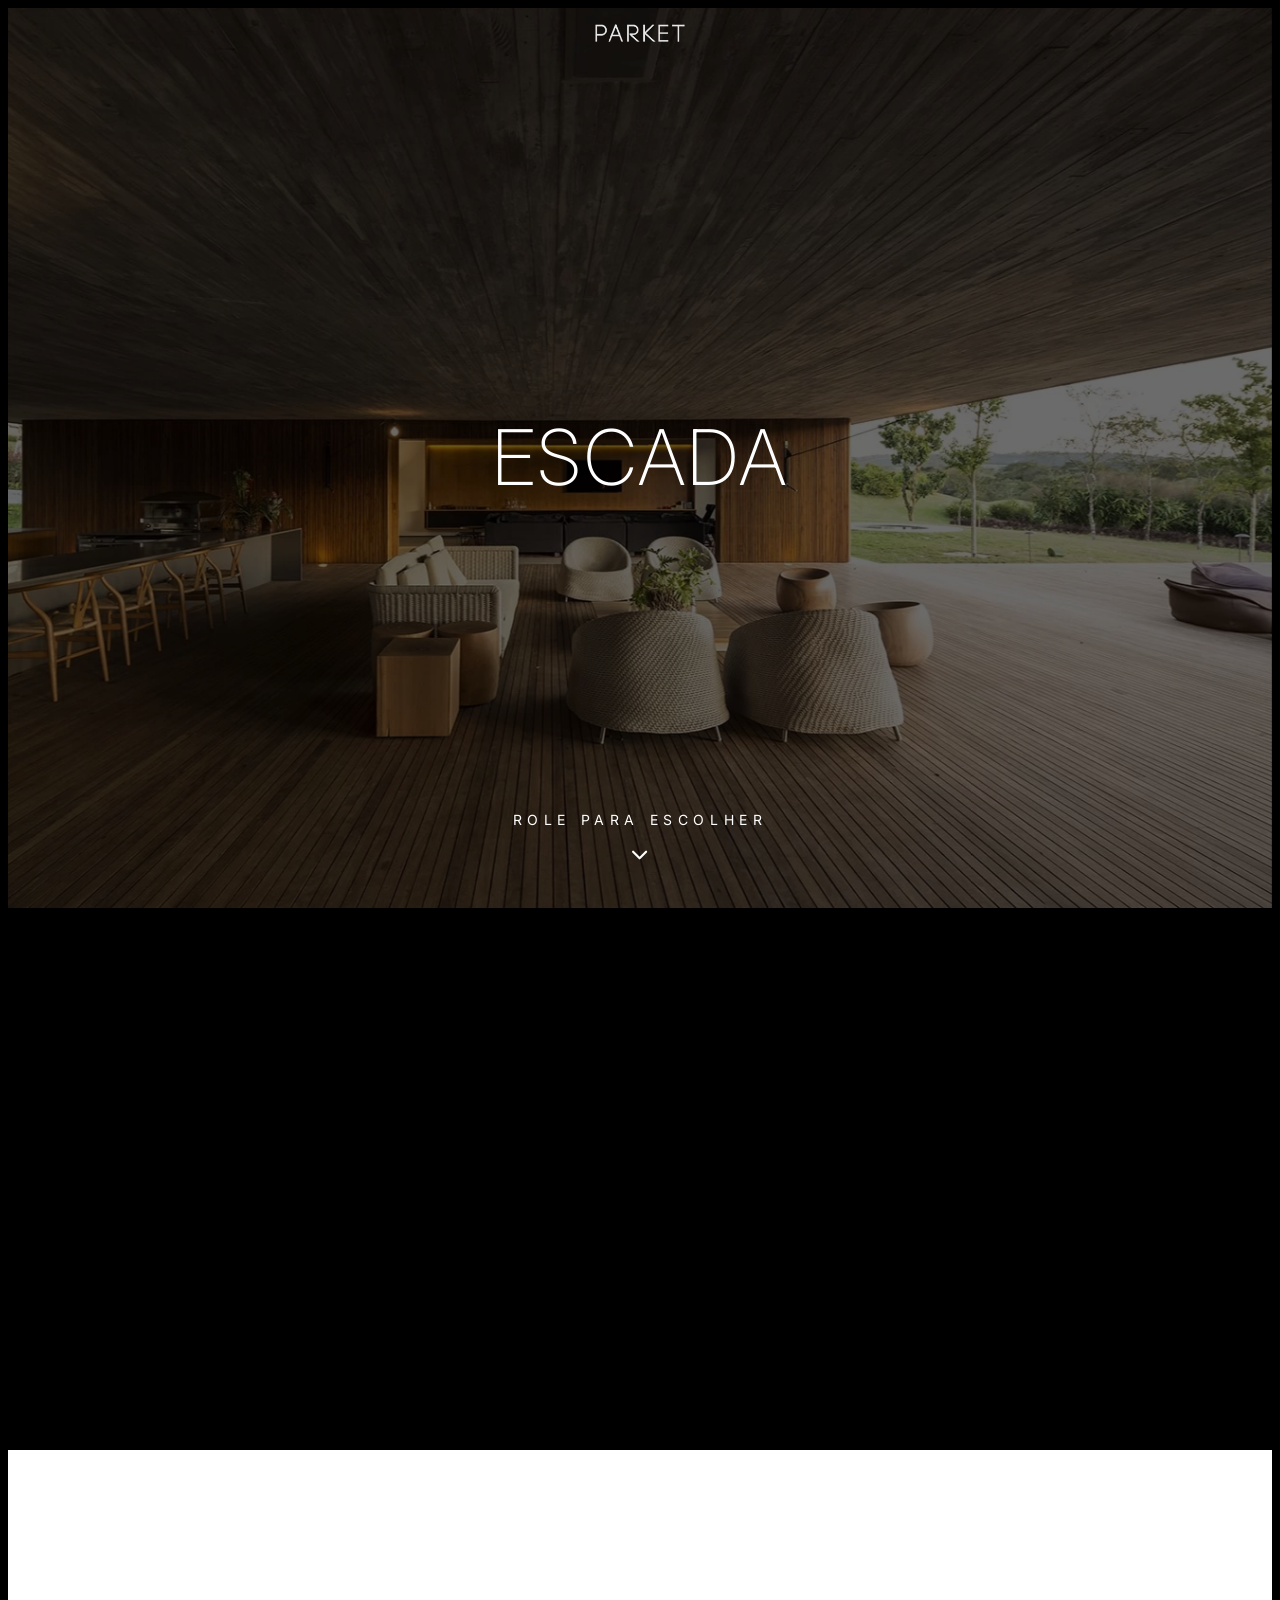
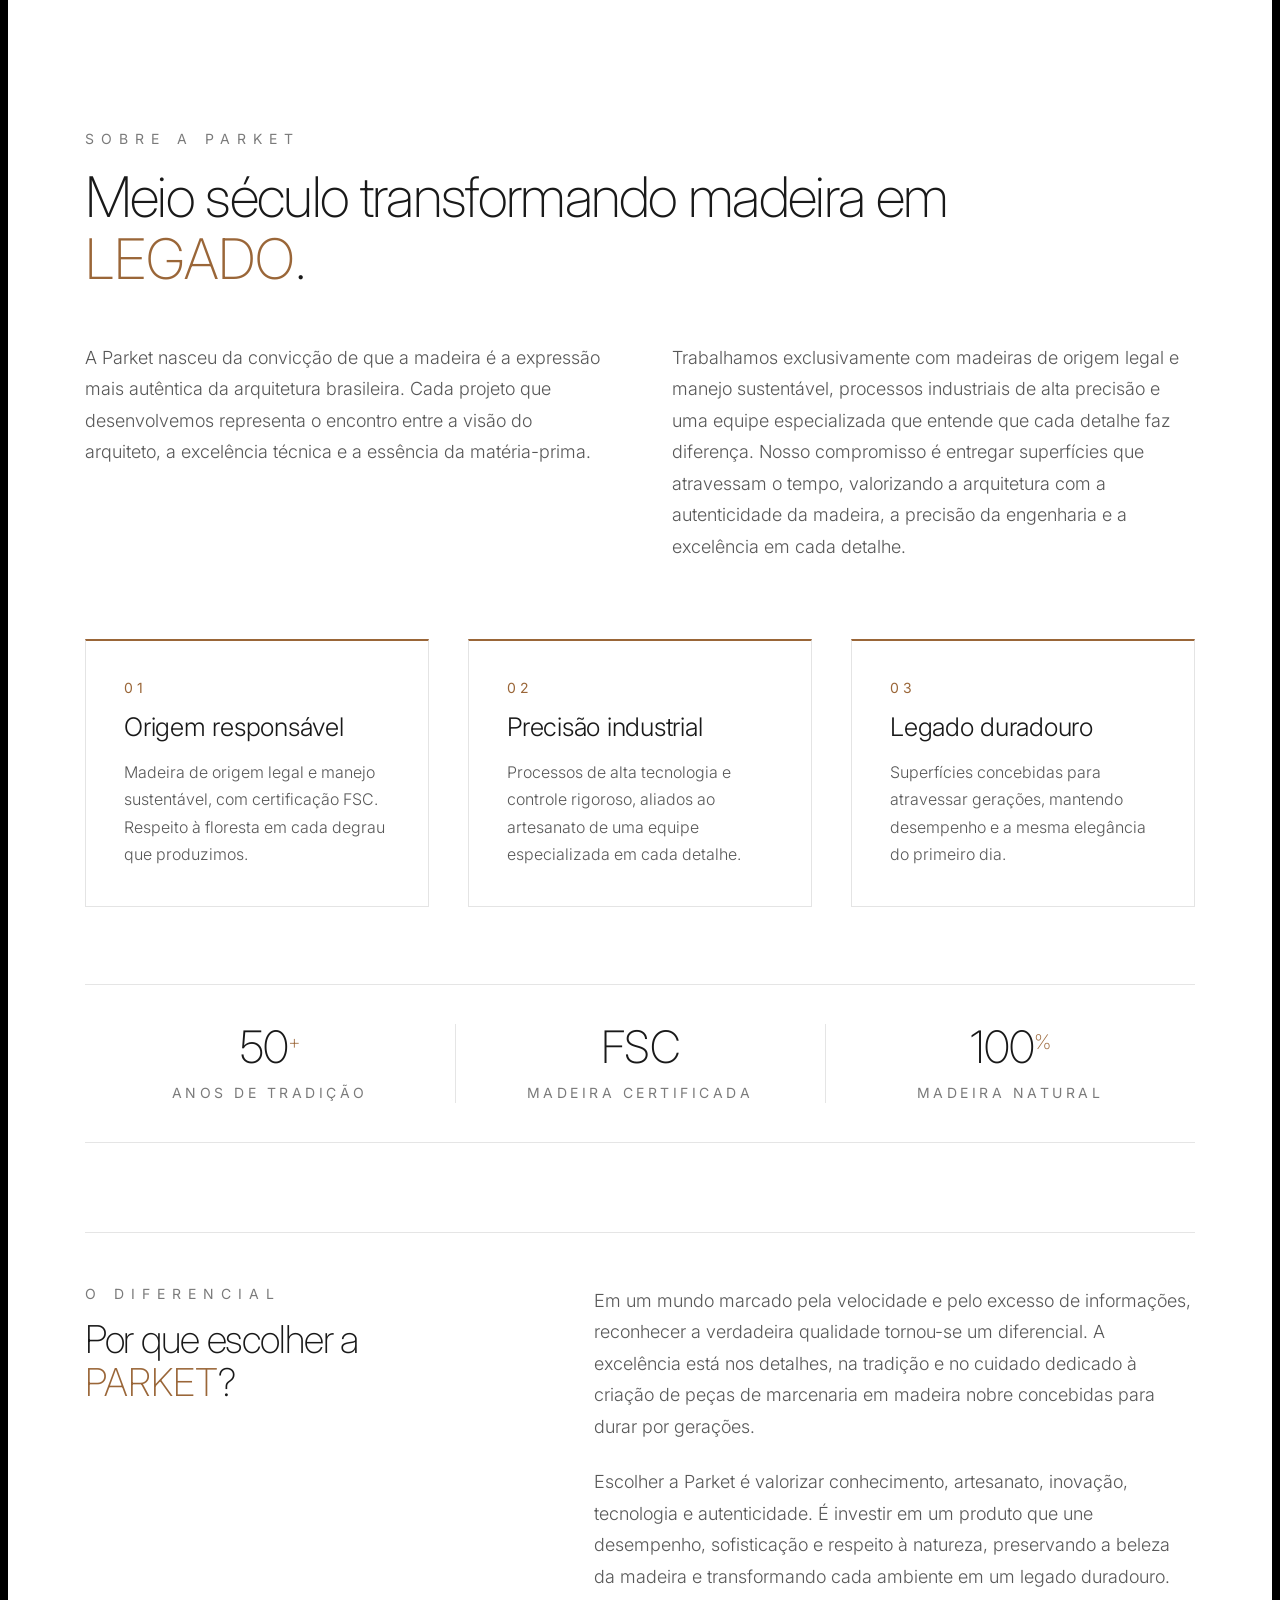
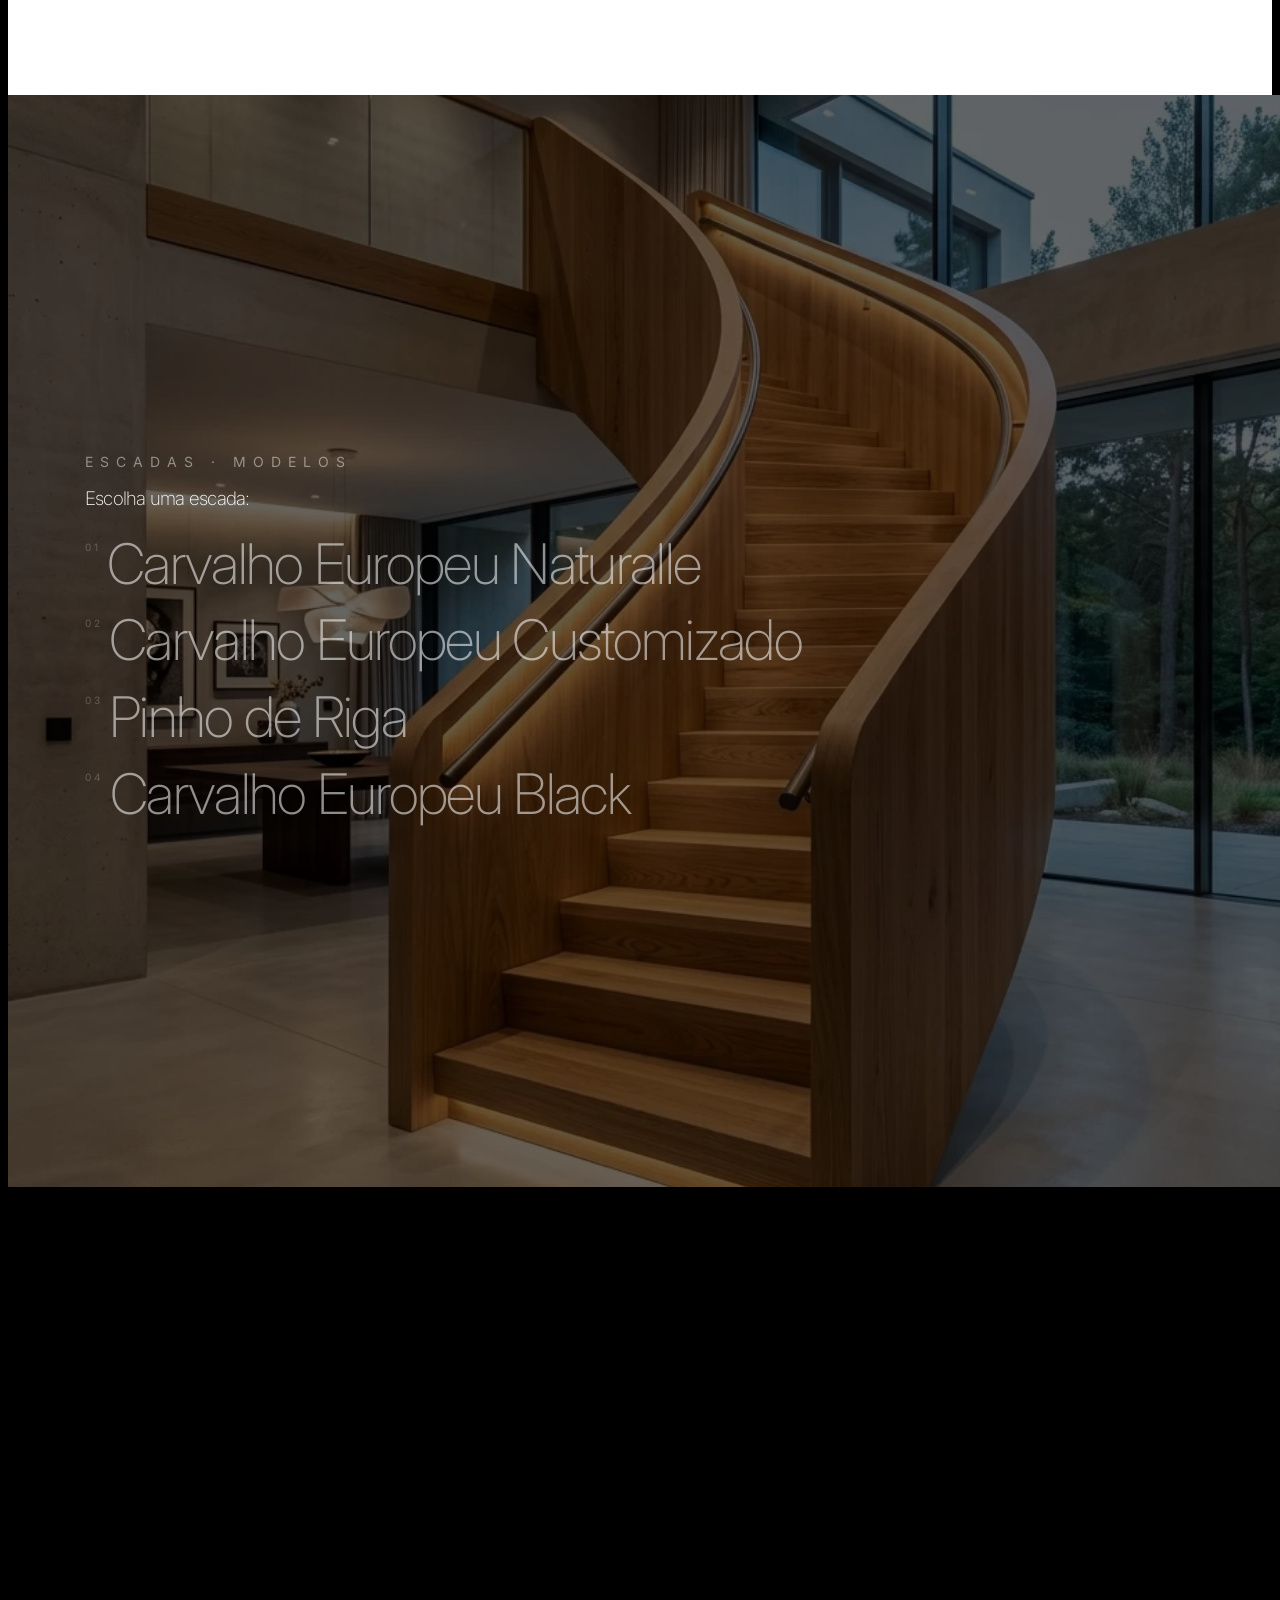
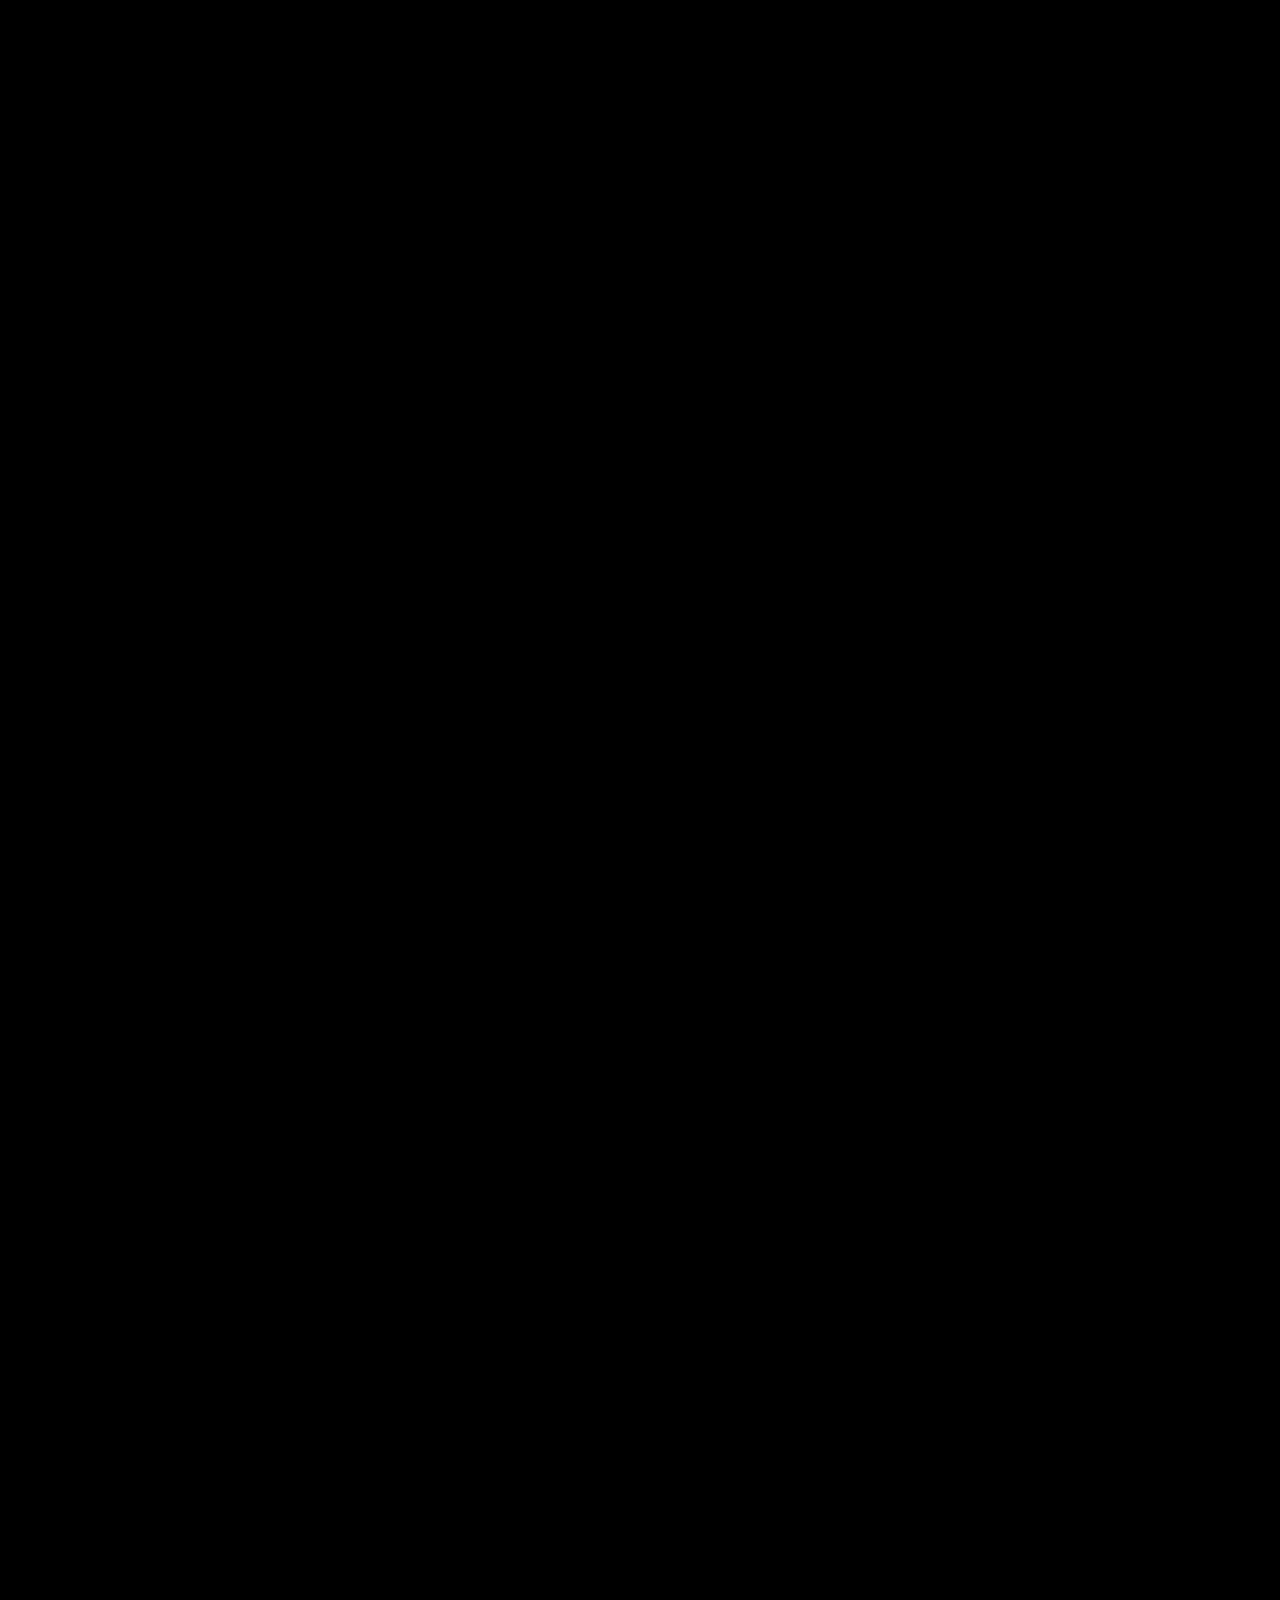
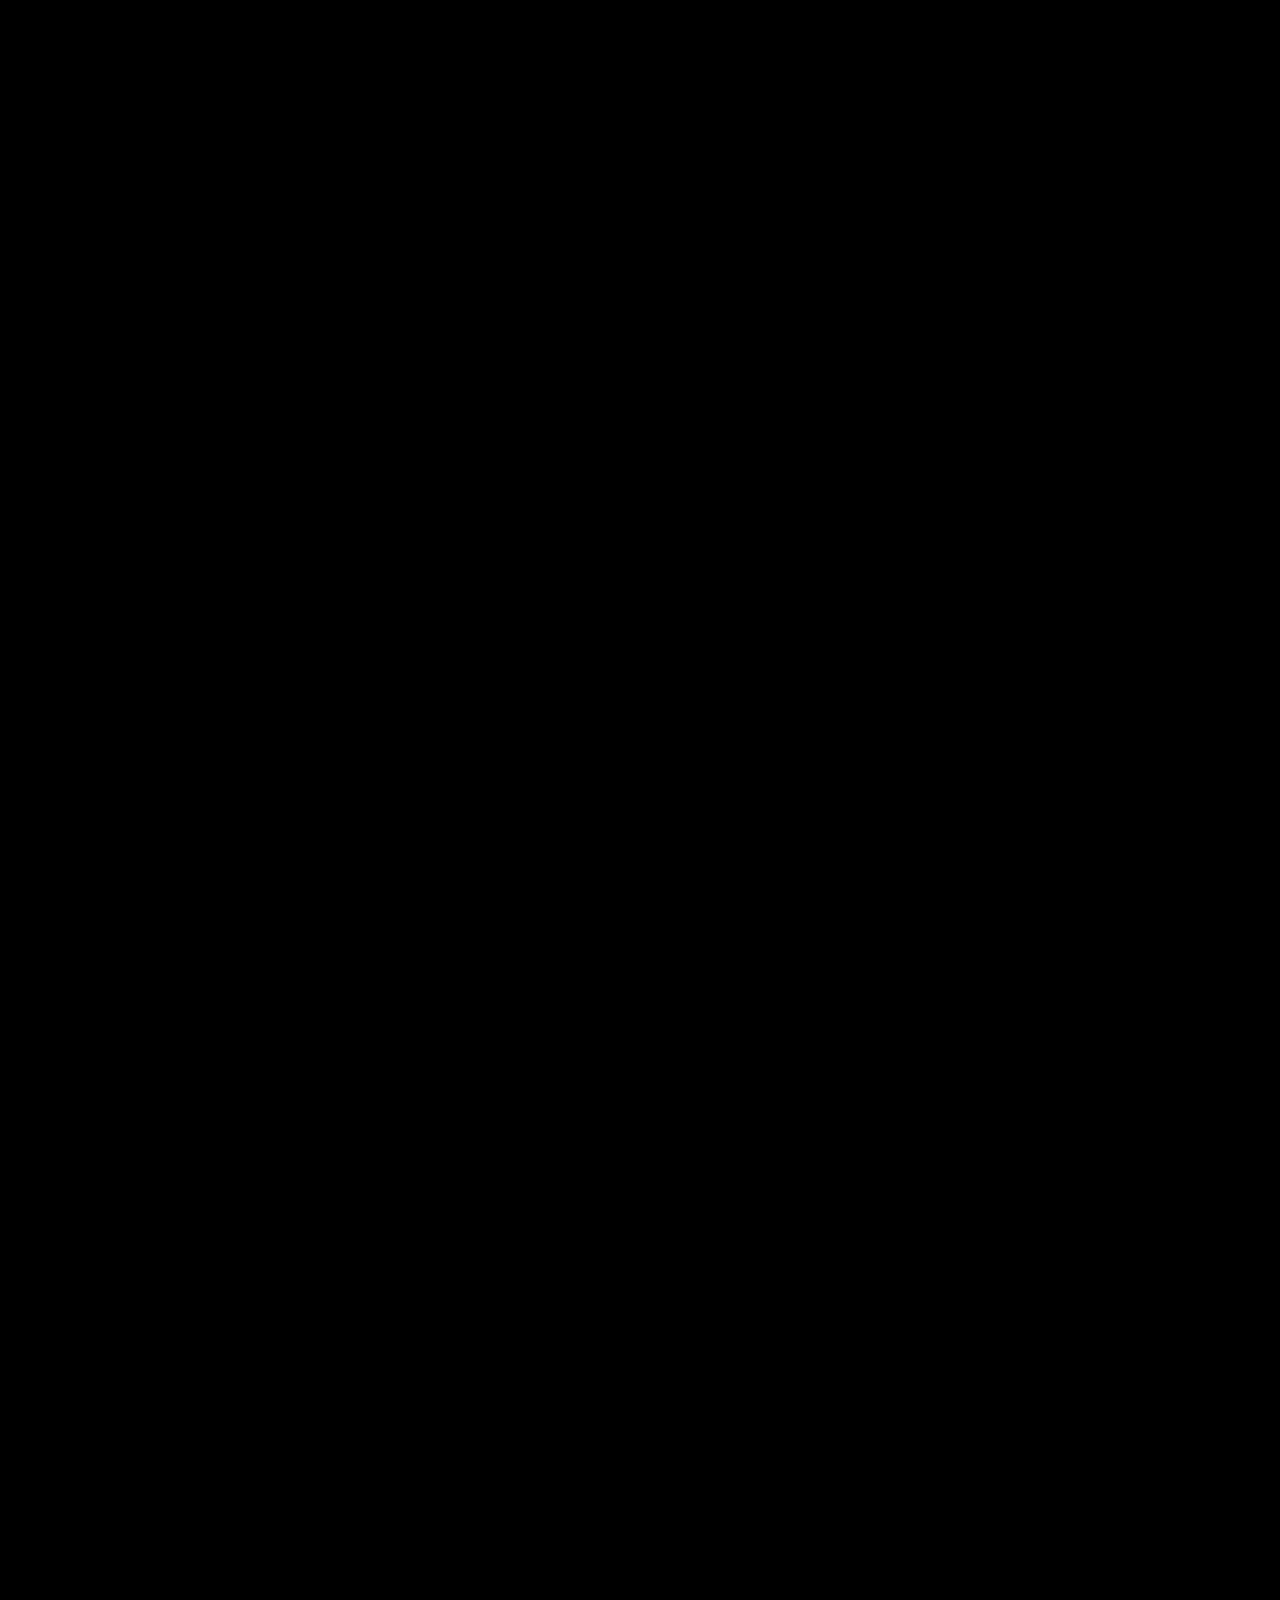
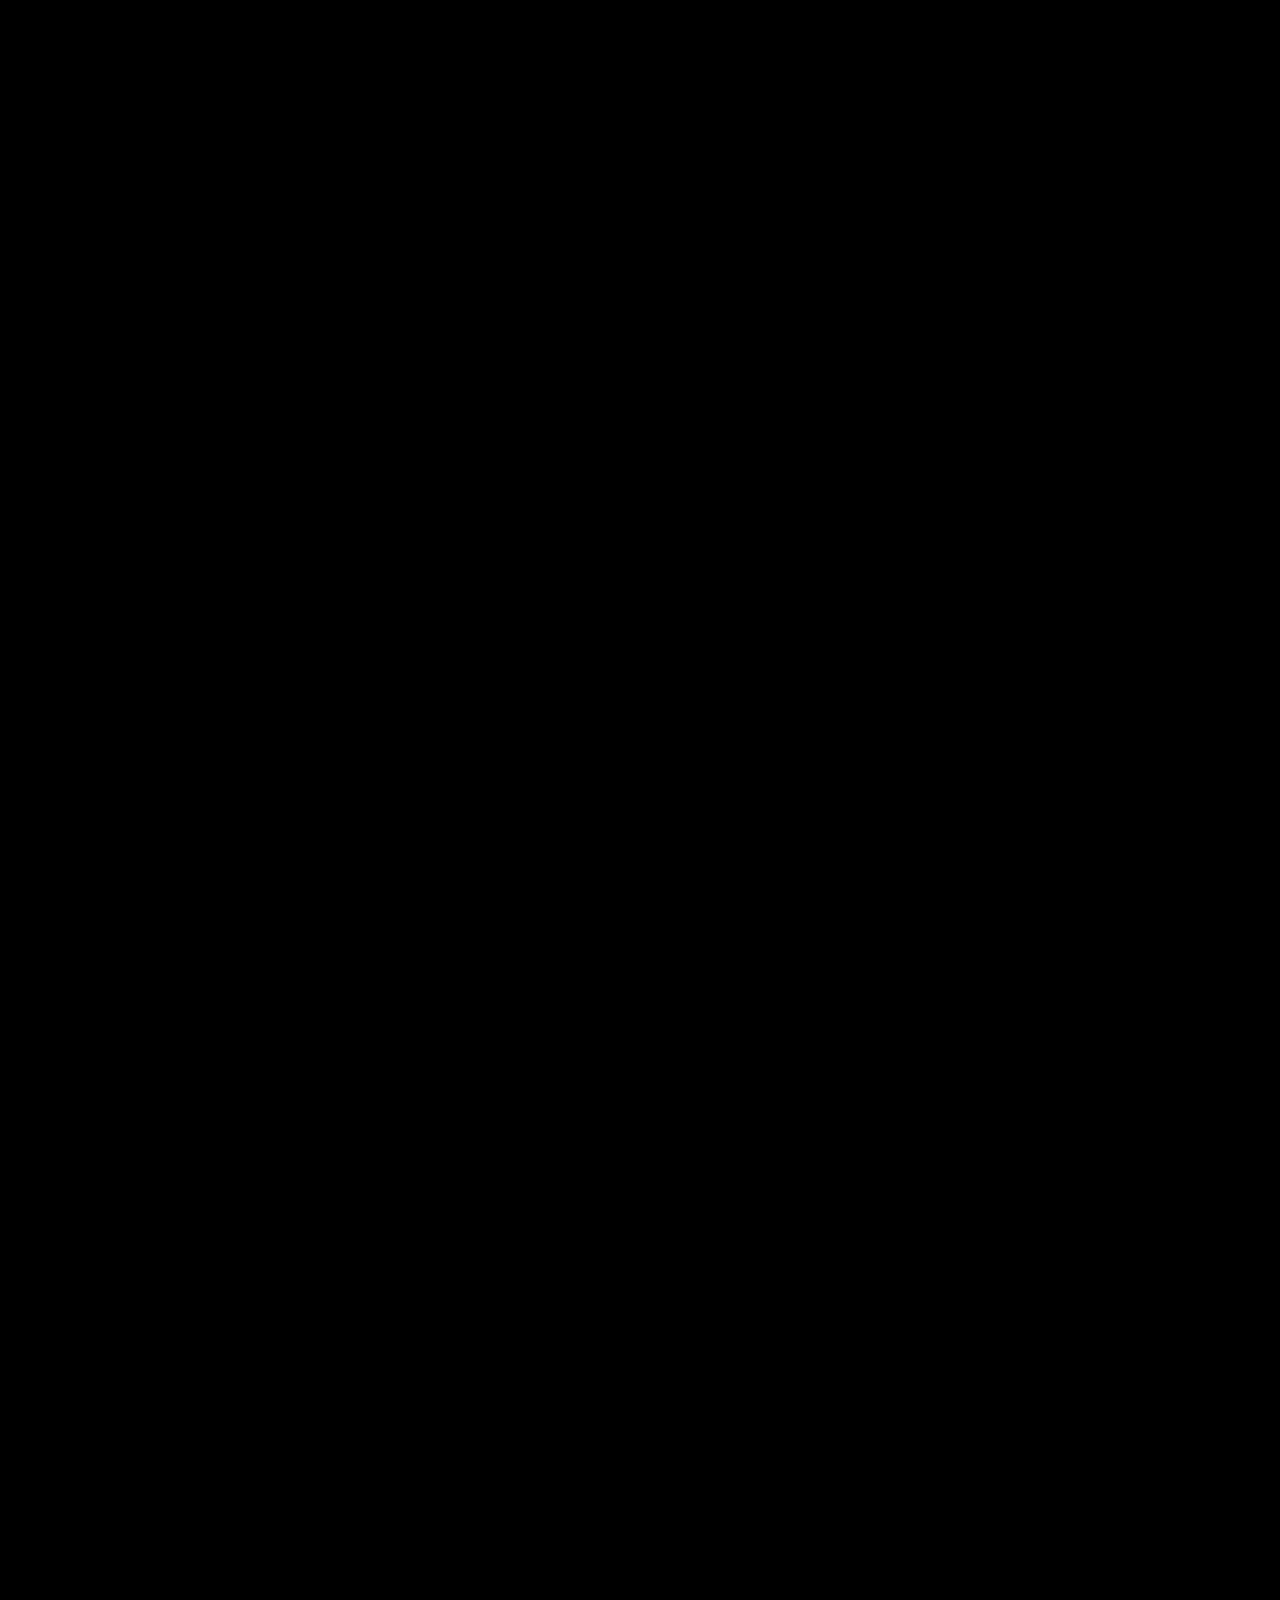
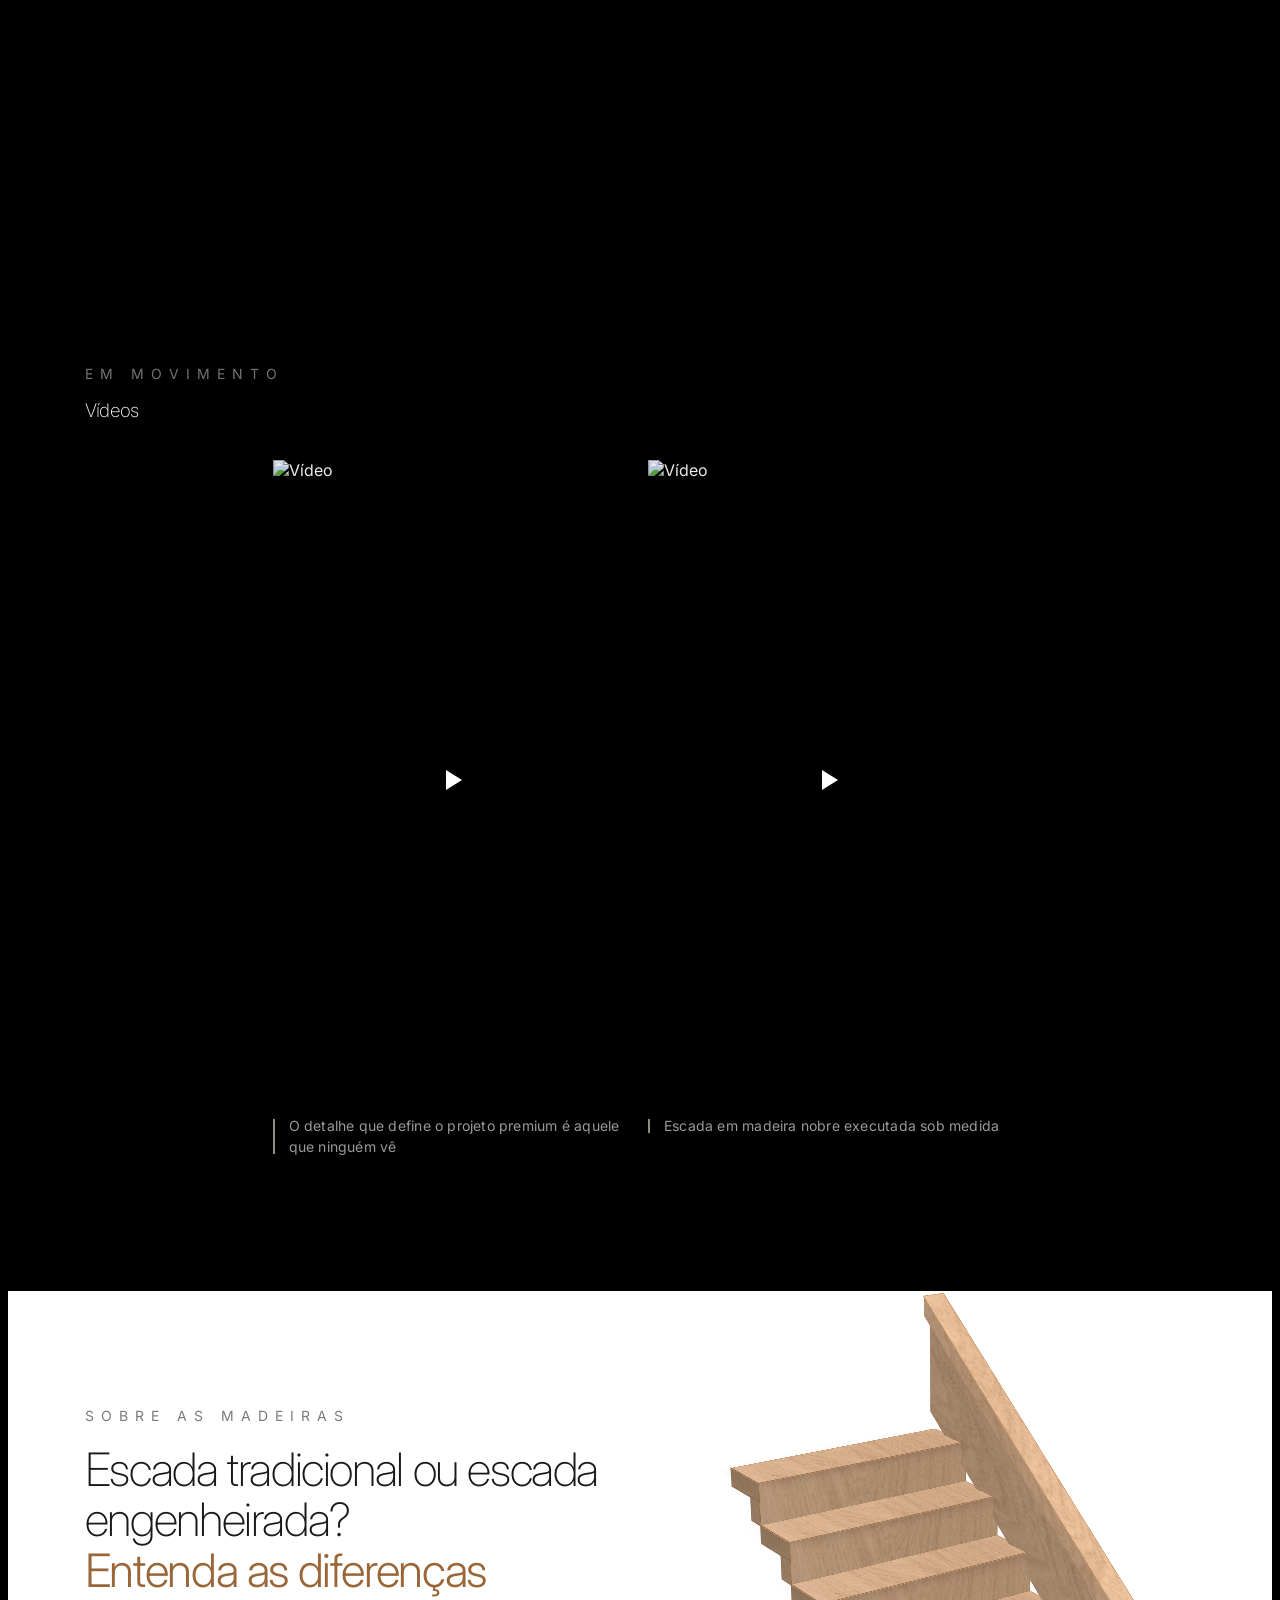
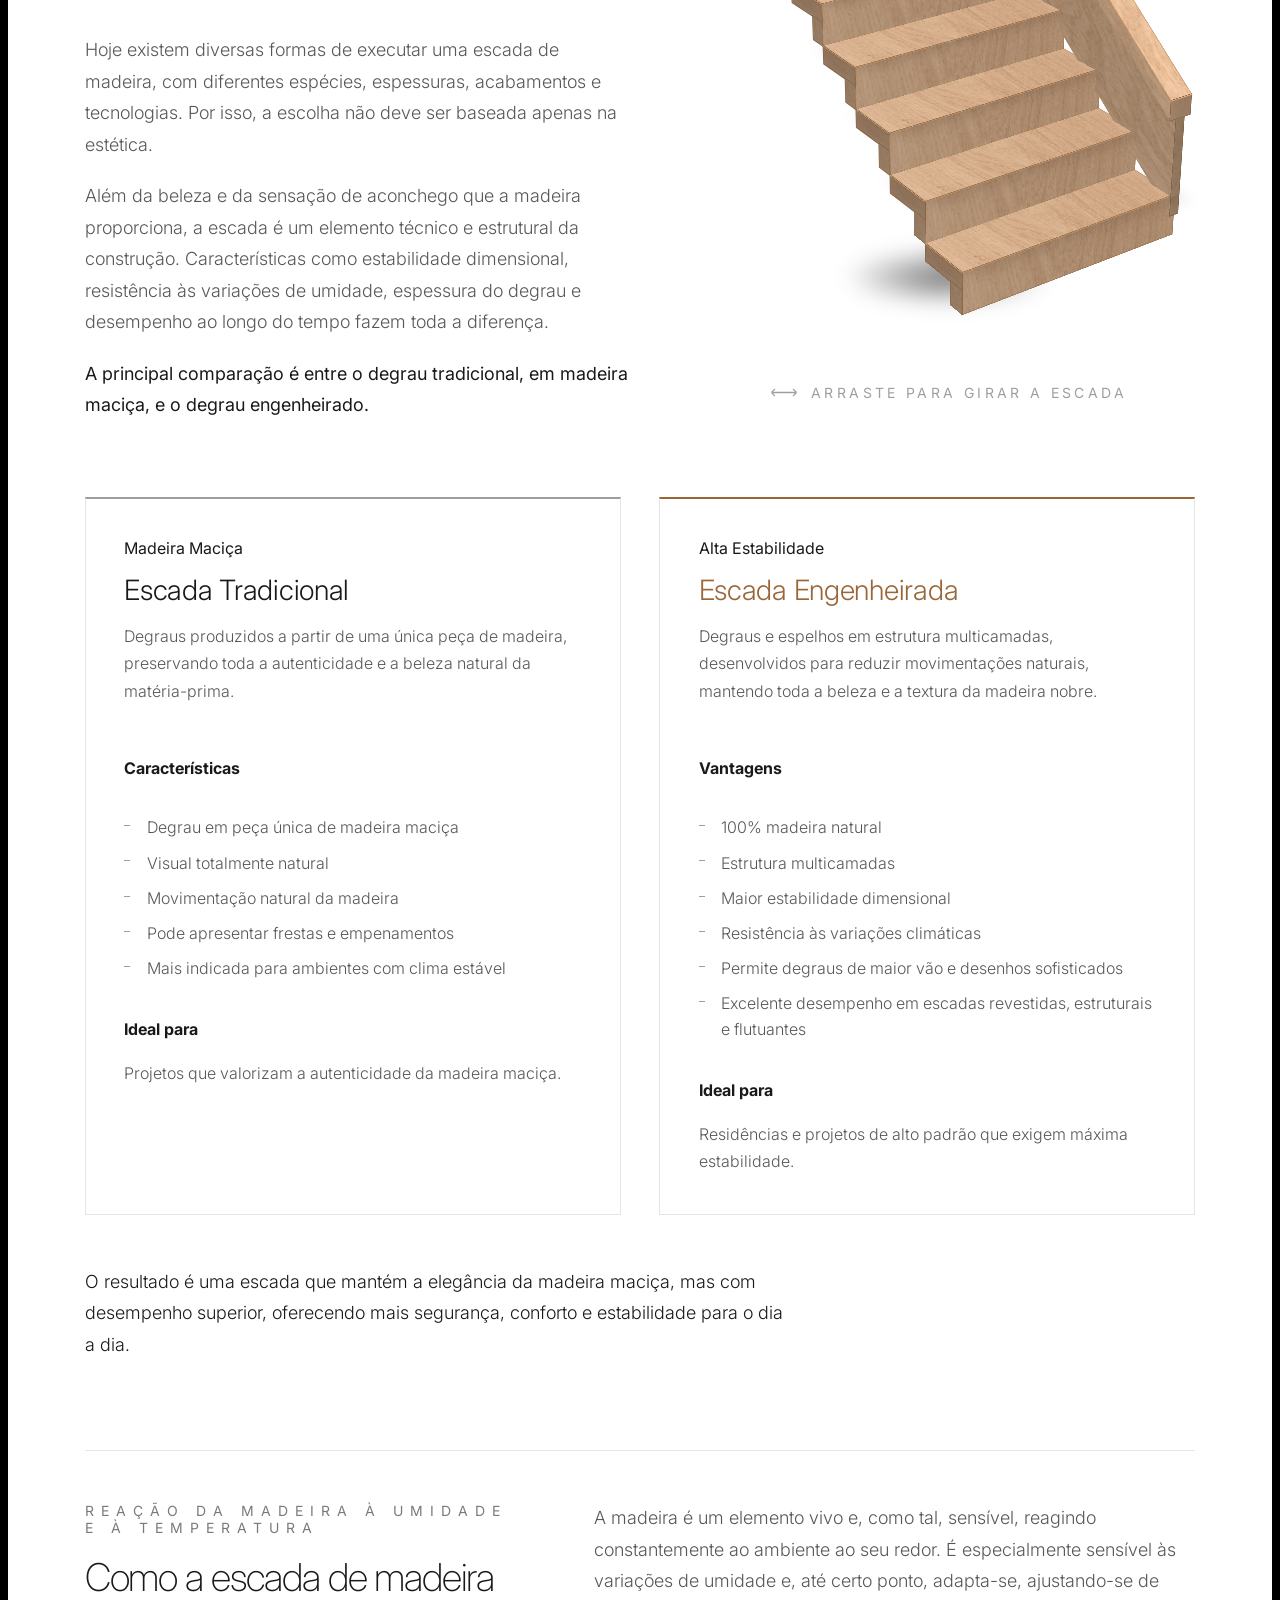
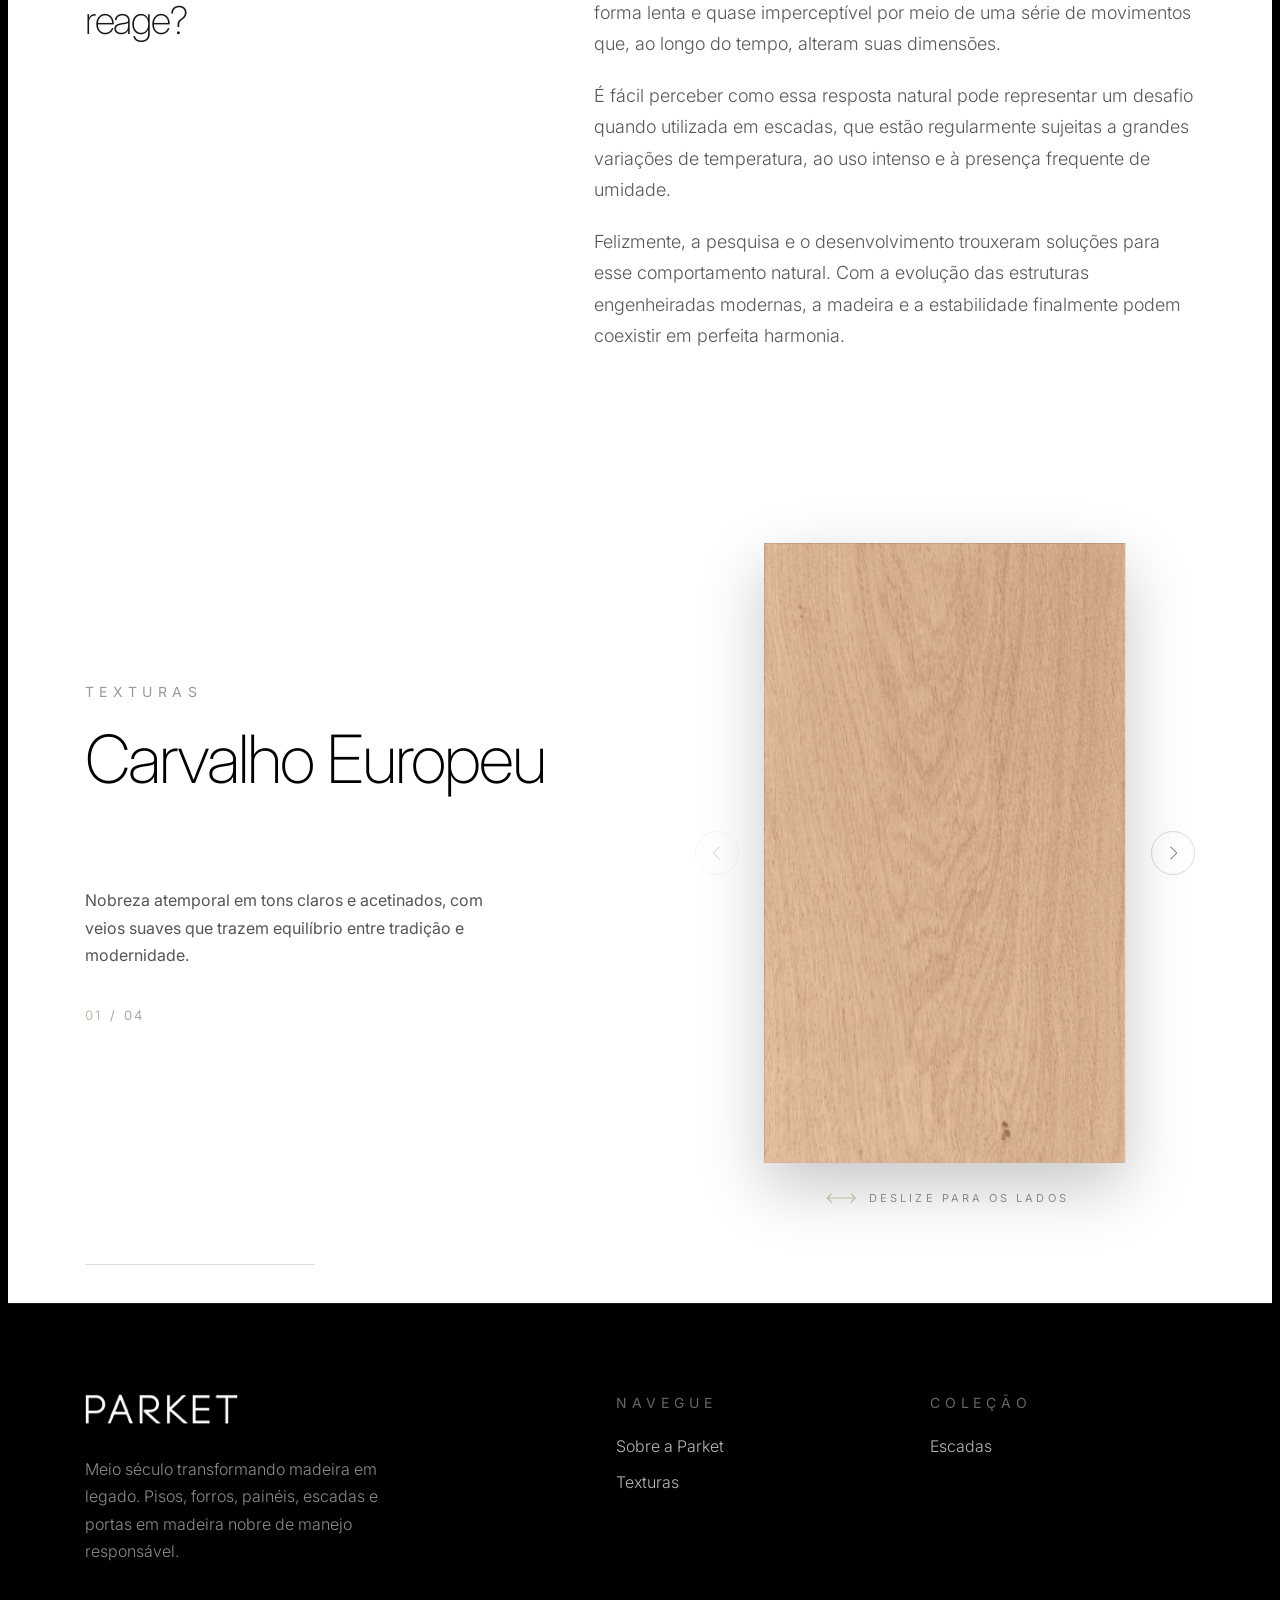
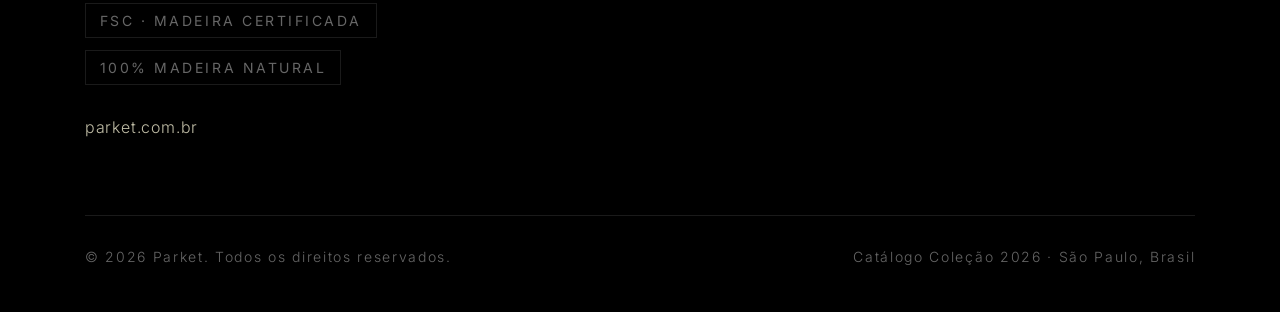
==== commit 18bfee45: "Atualização catálogo" ====
--- a/index.html
+++ b/index.html
@@ -26,7 +26,7 @@
     }
   </script>
   <link rel="stylesheet" href="catalogo.css?v=4">
-  <link rel="stylesheet" href="index.css?v=48">
+  <link rel="stylesheet" href="index.css?v=58">
 </head>
 
 <body class="antialiased selection:bg-white selection:text-black">
@@ -169,71 +169,6 @@
 
   <!-- ─── PRODUCT SECTIONS (injected) ─── -->
   <main id="products" class="relative z-10 bg-black"></main>
-  <!-- ═══ 02 TECNOLOGIA · animação de camadas por scroll ═══ -->
-  <section data-screen-label="Tecnologia animada" id="tech-scroll">
-    <div class="tech-sticky">
-      <div class="tech-head">
-        <div>
-
-          <h2 class="tech-title">Você chamaria isso simplesmente de <span class="tech-accent">marcenaria em madeira</span>?
-          </h2>
-        </div>
-        <span class="tech-hint">Continue rolando ↓</span>
-      </div>
-      <div class="tech-body">
-        <!-- palco 3D -->
-        <div class="tech-stage">
-          <div class="tech-stack">
-            <div data-plank="0"></div>
-            <div data-plank="1"></div>
-            <div data-plank="2"></div>
-            <div data-plank="3" style="transform: translateZ(58.1px);"></div>
-          </div>
-          <div class="tech-plank-shadow" data-plank-shadow></div>
-        </div>
-        <!-- legendas sequenciais -->
-        <div class="tech-labels">
-          <div data-tech-label="0">
-            <div class="tech-label-head"><span class="tech-label-num">01</span>
-              <h3 class="tech-label-name">Camada nobre</h3>
-            </div>
-            <p class="tech-label-text">Madeira tropical brasileira selecionada. É ela que define cor, textura e desenho
-              natural da escada. Recebe acabamento em Verniz UV ou Laca OIL.</p>
-          </div>
-          <div data-tech-label="1">
-            <div class="tech-label-head"><span class="tech-label-num">02</span>
-              <h3 class="tech-label-name">Lamelas cruzadas</h3>
-            </div>
-            <p class="tech-label-text">Camadas coladas com os veios em direções alternadas: uma trava a outra e
-              neutraliza a expansão e a contração natural da madeira.</p>
-          </div>
-          <div data-tech-label="2">
-            <div class="tech-label-head"><span class="tech-label-num">03</span>
-              <h3 class="tech-label-name">Colagem estrutural</h3>
-            </div>
-            <p class="tech-label-text">Adesivo de alta resistência une as camadas, protege contra a umidade e sustenta a
-              estabilidade do conjunto ao longo do tempo.</p>
-          </div>
-          <div data-tech-label="3">
-            <div class="tech-label-head"><span class="tech-label-num">04</span>
-              <h3 class="tech-label-name">Especificações</h3>
-            </div>
-            <p class="tech-label-text">Degraus e espelhos multicamadas produzidos sob medida, com larguras e
-              comprimentos definidos pelo projeto. Acabamento em Verniz UV ou Laca OIL.</p>
-          </div>
-          <div data-tech-label="4">
-            <div class="tech-label-head">
-              <h3 class="tech-label-name">O Resultado</h3>
-            </div>
-            <p class="tech-label-text">100% madeira tropical brasileira, com estabilidade para degraus de maior vão.
-              Beleza na superfície, engenharia por dentro.</p>
-          </div>
-        </div>
-      </div>
-
-    </div>
-  </section>
-
   <!-- ─── MADEIRAS · tradicional vs engenheirado (escada 3D fechada e girável) ─── -->
   <section id="madeiras-tipos" data-screen-label="Tipos de escada">
     <div class="mtipos-inner">
@@ -349,9 +284,25 @@
                 <div class="esc-face esc-esp esc-esp-lat-l"></div>
                 <div class="esc-face esc-esp esc-esp-lat-r"></div>
               </div>
-              <!-- guarda-corpo em madeira, à direita, acompanhando o lance -->
+              <!-- guarda-corpo em madeira, à direita, acompanhando o lance.
+                   O painel é uma peça com espessura real (duas faces + rodapé)
+                   e o corrimão é uma barra maciça apoiada no topo dele. -->
               <div class="esc-guarda">
-                <div class="esc-guarda-painel"></div>
+                <div class="esc-guarda-painel">
+                  <div class="esc-face esc-g-lado-a"></div>
+                  <div class="esc-face esc-g-lado-b"></div>
+                  <div class="esc-face esc-g-base"></div>
+                  <div class="esc-face esc-g-corr-topo"></div>
+                  <div class="esc-face esc-g-corr-a"></div>
+                  <div class="esc-face esc-g-corr-b"></div>
+                  <div class="esc-face esc-g-corr-sob"></div>
+                </div>
+                <!-- cabeceiras fora do painel inclinado: as pontas são cortadas
+                     no prumo, então vivem no sistema da escada, não no do lance -->
+                <div class="esc-face esc-g-cabec esc-g-cabec-i"></div>
+                <div class="esc-face esc-g-cabec esc-g-cabec-f"></div>
+                <div class="esc-face esc-g-corr-cabec esc-g-corr-cabec-i"></div>
+                <div class="esc-face esc-g-corr-cabec esc-g-corr-cabec-f"></div>
               </div>
             </div>
             <div class="mtipos-shadow" data-floor3d-shadow></div>
@@ -638,7 +589,6 @@
             <ul>
               <li><a href="#sobre">Sobre a Parket</a></li>
 
-              <li><a href="#tech-scroll">Tecnologia</a></li>
               <li><a href="#texturas">Texturas</a></li>
             </ul>
           </div>
--- a/index.css
+++ b/index.css
@@ -1136,14 +1136,20 @@
      uma única dobra contínua de madeira (perfil em zigue-zague) */
   --rt: var(--st);
   --bo: 0px;
-  /* guarda-corpo: altura do vidro e espessura do corrimão */
+  /* guarda-corpo: altura do painel, espessura dele, e altura e largura da
+     barra do corrimão — o corrimão é de propósito mais largo que o painel */
   --gh: clamp(58px, 12vw, 86px);
-  --gr: clamp(5px, 1vw, 8px);
+  --gt: clamp(6px, 1.1vw, 10px);
+  --gr: clamp(11px, 2.2vw, 17px);
+  --grw: calc(var(--gt) + clamp(9px, 1.8vw, 15px));
   /* profundidade da peça do degrau: o passo (--sd) mais o bocel, para o
      degrau avançar sobre o espelho e os dois se encostarem sem folga */
   --td: calc(var(--sd) + var(--bo));
-  /* textura única de toda a escada — trocar aqui muda a madeira inteira */
+  /* textura única de toda a escada — trocar aqui muda a madeira inteira.
+     --esc-madeira-cor é o tom médio dessa textura: serve de cor de fundo e
+     de sangria nas emendas entre faces, então troque as duas juntas. */
   --esc-madeira: url('texturas/carvalho-europeu.jpg');
+  --esc-madeira-cor: #b98a5e;
   /* dimensões do palco: pegada da escada em planta */
   --w: var(--sw);
   --h: calc(var(--n) * var(--sd));
@@ -1163,8 +1169,10 @@
   touch-action: pan-y;
 }
 
-/* ─── GUARDA-CORPO — painel de madeira à direita, sobre a borda do degrau ───
-   Um plano só, paralelo à lateral da escada, inclinado no ângulo do lance. */
+/* ─── GUARDA-CORPO — peça de madeira à direita, sobre a borda dos degraus ───
+   Volume real, não um plano: o painel tem espessura (--gt) e o corrimão é uma
+   barra maciça (--grw × --gr) apoiada no topo dele, de propósito mais larga
+   que o painel, para sobrar a aba que se pega com a mão. */
 #madeiras-tipos .esc-guarda {
   position: absolute;
   left: 50%;
@@ -1179,49 +1187,185 @@
   --gl: calc(var(--n) * var(--sd) * 1.24);
   --gx: calc(var(--sw) / 2);
   --gz: calc(var(--gh) / 2 + var(--st));
-}
-
+  /* CORTE NO PRUMO — as pontas do guarda-corpo são cortadas na vertical, não
+     em esquadria com o lance. Isso transforma cada face num paralelogramo:
+     quanto mais alto o ponto, mais ele avança no sentido da subida, na razão
+     tan(36°). --gcos converte medidas perpendiculares ao lance em verticais. */
+  --gtan: .7265;
+  --gcos: .809;
+  --gsin: .588;
+  --gsk: calc(var(--gh) * var(--gtan));
+  --gskr: calc(var(--gr) * var(--gtan));
+}
+
+/* Leva o conjunto para a borda direita dos degraus e o inclina no ângulo do
+   lance. Daqui para dentro trabalha-se num sistema próprio: X é a altura do
+   guarda-corpo (o topo fica no X negativo), Y corre ao longo do lance e Z é a
+   espessura — por isso as faces filhas não repetem toda essa conta. */
 #madeiras-tipos .esc-guarda-painel {
   position: absolute;
   left: 50%;
   top: 50%;
+  width: 0;
+  height: 0;
+  transform-style: preserve-3d;
+  /* centro da barra do corrimão no eixo local X */
+  --gc: calc(var(--gh) / -2 - var(--gr) / 2);
+  transform: translate3d(var(--gx), 0, var(--gz)) rotateY(90deg) rotateZ(var(--ga));
+}
+
+/* faces do painel — as duas paredes, separadas pela espessura */
+#madeiras-tipos .esc-g-lado-a,
+#madeiras-tipos .esc-g-lado-b {
   width: var(--gh);
+  height: calc(var(--gl) + var(--gsk));
+}
+
+/* No sistema da face, x=0 é o topo do painel e y cresce no sentido da subida:
+   o topo avança --gsk além da base em cada ponta, e o que sobra é o recorte
+   com as duas extremidades no prumo. A face de trás leva o polígono espelhado
+   em x, porque o rotateY(180deg) inverte esse eixo. */
+#madeiras-tipos .esc-g-lado-a {
+  transform: translate(-50%, -50%) translateZ(calc(var(--gt) / 2));
+  clip-path: polygon(0 0, 0 calc(100% - var(--gsk)), 100% 100%, 100% var(--gsk));
+  filter: brightness(.92);
+}
+
+#madeiras-tipos .esc-g-lado-b {
+  transform: translate(-50%, -50%) translateZ(calc(var(--gt) / -2)) rotateY(180deg);
+  clip-path: polygon(100% 0, 100% calc(100% - var(--gsk)), 0 100%, 0 var(--gsk));
+  filter: brightness(.76);
+}
+
+/* rodapé — a espessura do painel vista por baixo, no encontro com os degraus */
+#madeiras-tipos .esc-g-base {
+  width: var(--gt);
   height: var(--gl);
-  transform: translate(-50%, -50%) translate3d(var(--gx), 0, var(--gz)) rotateY(90deg) rotateZ(var(--ga));
-  background-image: linear-gradient(100deg, rgba(255, 255, 255, .06), rgba(40, 22, 8, .3)),
-    var(--esc-madeira);
-  background-size: cover;
-  background-position: center;
-  background-color: #a8764a;
-  box-shadow: inset 0 0 0 1px rgba(60, 34, 16, .2);
-  backface-visibility: visible;
-}
-
-/* rodapé do painel — encontro com os degraus */
-#madeiras-tipos .esc-guarda-painel::before {
-  content: "";
-  position: absolute;
-  top: 0;
-  right: 0;
-  width: calc(var(--gr) * .6);
-  height: 100%;
-  background: linear-gradient(270deg, rgba(30, 16, 6, .45), rgba(30, 16, 6, 0));
-}
-
-/* corrimão — barra em madeira mais clara no topo do painel */
-#madeiras-tipos .esc-guarda-painel::after {
-  content: "";
-  position: absolute;
-  top: 0;
-  left: 0;
+  transform: translate(-50%, -50%) translate3d(calc(var(--gh) / 2), calc(var(--gsk) / 2), 0) rotateY(90deg);
+  filter: brightness(.5);
+}
+
+/* corrimão — topo e laterais da barra */
+#madeiras-tipos .esc-g-corr-topo {
+  width: var(--grw);
+  height: var(--gl);
+  transform: translate(-50%, -50%) translate3d(calc(var(--gh) / -2 - var(--gr)), calc((var(--gsk) / 2 + var(--gskr)) * -1), 0) rotateY(-90deg);
+  filter: brightness(1.08);
+}
+
+/* laterais da barra — é a altura delas (--gr) que dá corpo ao corrimão */
+#madeiras-tipos .esc-g-corr-a,
+#madeiras-tipos .esc-g-corr-b {
   width: var(--gr);
-  height: 100%;
-  background-image: linear-gradient(90deg, rgba(255, 255, 255, .22), rgba(40, 22, 8, .18)),
-    var(--esc-madeira);
-  background-size: cover;
-  background-position: center;
-  background-color: #b98a5e;
-  box-shadow: 0 0 10px rgba(60, 34, 16, .25);
+  height: calc(var(--gl) + var(--gskr));
+  --gcry: calc((var(--gsk) / 2 + var(--gskr) / 2) * -1);
+}
+
+#madeiras-tipos .esc-g-corr-a {
+  transform: translate(-50%, -50%) translate3d(var(--gc), var(--gcry), calc(var(--grw) / 2));
+  clip-path: polygon(0 0, 0 calc(100% - var(--gskr)), 100% 100%, 100% var(--gskr));
+  filter: brightness(.96);
+}
+
+#madeiras-tipos .esc-g-corr-b {
+  transform: translate(-50%, -50%) translate3d(var(--gc), var(--gcry), calc(var(--grw) / -2)) rotateY(180deg);
+  clip-path: polygon(100% 0, 100% calc(100% - var(--gskr)), 0 100%, 0 var(--gskr));
+  filter: brightness(.82);
+}
+
+/* barriga do corrimão — a aba que sobra para além do painel, vista por baixo */
+#madeiras-tipos .esc-g-corr-sob {
+  width: var(--grw);
+  height: var(--gl);
+  transform: translate(-50%, -50%) translate3d(calc(var(--gh) / -2), calc(var(--gsk) / -2), 0) rotateY(90deg);
+  filter: brightness(.6);
+}
+
+/* CABECEIRAS — as duas pontas, que são as seções no prumo. Ficam fora do painel
+   inclinado: aqui o sistema é o da escada (Z na vertical), então o corte
+   vertical sai de graça. O centro de cada seção é simplesmente a ponta do
+   lance decomposta em horizontal (--gcos) e vertical (--gsin) — o recuo do
+   topo se cancela entre as duas bordas. A altura é a medida perpendicular
+   esticada pelo corte inclinado (dividida por cos 36°). */
+#madeiras-tipos .esc-guarda {
+  --gcy: calc(var(--gl) * var(--gcos) / 2);
+  --gcz: calc(var(--gl) * var(--gsin) / 2);
+  /* quanto o centro da barra do corrimão sobe acima do centro do painel */
+  --gdz: calc((var(--gh) / 2 + var(--gr) / 2) / var(--gcos));
+}
+
+#madeiras-tipos .esc-g-cabec {
+  width: var(--gt);
+  height: calc(var(--gh) / var(--gcos));
+  filter: brightness(.68);
+}
+
+#madeiras-tipos .esc-g-cabec-f {
+  transform: translate(-50%, -50%) translate3d(var(--gx), var(--gcy), calc(var(--gz) - var(--gcz))) rotateX(-90deg);
+}
+
+#madeiras-tipos .esc-g-cabec-i {
+  transform: translate(-50%, -50%) translate3d(var(--gx), calc(var(--gcy) * -1), calc(var(--gz) + var(--gcz))) rotateX(90deg);
+}
+
+#madeiras-tipos .esc-g-corr-cabec {
+  width: var(--grw);
+  height: calc(var(--gr) / var(--gcos));
+  filter: brightness(.72);
+}
+
+#madeiras-tipos .esc-g-corr-cabec-f {
+  transform: translate(-50%, -50%) translate3d(var(--gx), var(--gcy), calc(var(--gz) - var(--gcz) + var(--gdz))) rotateX(-90deg);
+}
+
+#madeiras-tipos .esc-g-corr-cabec-i {
+  transform: translate(-50%, -50%) translate3d(var(--gx), calc(var(--gcy) * -1), calc(var(--gz) + var(--gcz) + var(--gdz))) rotateX(90deg);
+}
+
+/* ─── PEÇA ÚNICA — mesmo tratamento de veio que os degraus ───
+   Cada face vinha com a textura em `cover`, centrada na própria caixa, então o
+   desenho recomeçava a cada face e o guarda-corpo lia como tábuas coladas.
+   Todas estas faces têm a mesma orientação — a largura corre na seção (altura
+   do guarda-corpo) e a altura corre no sentido do lance —, então basta ancorar
+   todas na MESMA imagem, escalada pelo comprimento (uma passada só, sem
+   emenda), e deslocar cada uma pela sua posição na seção desenrolada:
+   corrimão → lateral da barra → face do painel → rodapé. O veio atravessa a
+   peça inteira e o corrimão deixa de parecer uma tábua colada por cima. */
+#madeiras-tipos .esc-g-lado-a,
+#madeiras-tipos .esc-g-lado-b,
+#madeiras-tipos .esc-g-base,
+#madeiras-tipos .esc-g-corr-topo,
+#madeiras-tipos .esc-g-corr-a,
+#madeiras-tipos .esc-g-corr-b,
+#madeiras-tipos .esc-g-corr-sob {
+  background-size: auto var(--gl);
+  background-repeat: no-repeat;
+}
+
+#madeiras-tipos .esc-g-corr-topo {
+  background-position: 0 0;
+}
+
+#madeiras-tipos .esc-g-corr-a,
+#madeiras-tipos .esc-g-corr-b {
+  background-position: calc(var(--grw) * -1) 0;
+}
+
+#madeiras-tipos .esc-g-lado-a,
+#madeiras-tipos .esc-g-lado-b {
+  background-position: calc((var(--grw) + var(--gr)) * -1) 0;
+  /* sombra do corrimão sobre o painel: a barra é mais larga e faz sombra na
+     face. No sistema da face o topo é a borda esquerda, daí o inset lateral. */
+  box-shadow: 0 0 0 1px var(--esc-madeira-cor),
+    inset 6px 0 8px -6px rgba(40, 22, 8, .55);
+}
+
+#madeiras-tipos .esc-g-base {
+  background-position: calc((var(--grw) + var(--gr) + var(--gh)) * -1) 0;
+}
+
+#madeiras-tipos .esc-g-corr-sob {
+  background-position: calc(var(--gr) * -1) 0;
 }
 
 /* cada degrau recua em Y e sobe em Z conforme o índice */
@@ -1246,8 +1390,15 @@
   background-image: var(--esc-madeira);
   background-size: cover;
   background-position: center;
-  background-color: #b98a5e;
+  background-color: var(--esc-madeira-cor);
   backface-visibility: hidden;
+  /* SANGRIA — cada face é um elemento separado, e onde duas se encontram o
+     navegador suaviza as duas bordas, deixando passar um fio do fundo: são
+     aquelas linhas claras entre piso e espelho. Um anel de 1px na cor da
+     madeira transborda a face e cobre a emenda, então a escada lê como uma
+     peça maciça só. O filter de cada face escurece o anel junto com ela, e
+     por isso a sangria acompanha a luz da face em vez de virar contorno. */
+  box-shadow: 0 0 0 1px var(--esc-madeira-cor);
 }
 
 /* piso do degrau — a face que se pisa */
@@ -1255,7 +1406,8 @@
   width: var(--sw);
   height: var(--td);
   transform: translate(-50%, -50%) translateZ(calc(var(--st) / 2));
-  box-shadow: inset 0 0 0 1px rgba(60, 34, 16, .16),
+  /* mesma sangria das demais faces, mais a sombra projetada no degrau abaixo */
+  box-shadow: 0 0 0 1px var(--esc-madeira-cor),
     0 10px 22px rgba(60, 34, 16, .18);
 }
 
@@ -1267,12 +1419,20 @@
   filter: brightness(.5);
 }
 
-/* topo do degrau (bocel) — a espessura maciça vista de frente */
+/* FRENTE DO DEGRAU — bocel e espelho numa face só.
+   Com --bo em 0 os dois ocupam exatamente o mesmo plano vertical, então não há
+   por que desenhá-los separados: emenda de faces coplanares é justamente onde
+   a sangria aparece, porque cada uma põe seu anel de cor chapada e as duas
+   somam uma faixa lisa cortando o veio. Uma face só de altura --sh cobre o
+   bocel e o espelho de uma vez, e a emenda deixa de existir.
+   (Se um dia --bo voltar a ser > 0, o bocel avança sobre o espelho e aí sim
+   eles precisam voltar a ser duas faces.) */
 #madeiras-tipos .esc-frente {
   width: var(--sw);
-  height: var(--st);
-  transform: translate(-50%, -50%) rotateX(-90deg) translateZ(calc(var(--td) / 2));
-  filter: brightness(.84);
+  height: var(--sh);
+  transform: translate(-50%, -50%) rotateX(-90deg)
+    translate3d(0, calc((var(--sh) - var(--st)) / 2), calc(var(--td) / 2));
+  filter: brightness(.82);
 }
 
 /* fundo da peça — fecha o volume quando a escada é girada por trás */
@@ -1308,11 +1468,10 @@
   --ez: calc(var(--sh) / -2);
 }
 
+/* quem desenha a frente do espelho agora é .esc-frente, numa peça só com o
+   bocel — esta face virou a emenda que queríamos eliminar */
 #madeiras-tipos .esc-esp-frente {
-  width: var(--sw);
-  height: var(--eh);
-  transform: translate(-50%, -50%) translate3d(0, var(--ey), var(--ez)) rotateX(-90deg);
-  filter: brightness(.8);
+  display: none;
 }
 
 #madeiras-tipos .esc-esp-tras {
@@ -1329,14 +1488,62 @@
   height: var(--rt);
 }
 
+/* mesma luz das cabeceiras do piso: as duas ficam no mesmo plano lateral
+   (x = ±--sw/2), e é essa continuidade que faz a serrilha ler como o corte de
+   uma tábua só, dobrada, em vez de peças empilhadas */
 #madeiras-tipos .esc-esp-lat-l {
   transform: translate(-50%, -50%) translate3d(0, calc(var(--ey) - var(--rt) / 2), var(--ez)) rotateY(-90deg) translateZ(calc(var(--sw) / 2));
-  filter: brightness(.66);
+  filter: brightness(.7);
 }
 
 #madeiras-tipos .esc-esp-lat-r {
   transform: translate(-50%, -50%) translate3d(0, calc(var(--ey) - var(--rt) / 2), var(--ez)) rotateY(90deg) translateZ(calc(var(--sw) / 2));
-  filter: brightness(.72);
+  filter: brightness(.78);
+}
+
+/* ─── PERFIL CONTÍNUO — o piso e a frente são a MESMA dobra de madeira ───
+   Cada face tinha a textura em `cover`, centrada na própria caixa, então o veio
+   recomeçava a cada face e o degrau lia como peças coladas. Aqui as duas passam
+   a mostrar recortes de uma imagem só, na mesma escala (--sw de largura),
+   deslocada pela distância já percorrida ao longo do perfil: 0 no piso e --td
+   ao dobrar para a frente. O veio atravessa a dobra e o degrau vira uma tábua.
+   A altura sai por `auto` de propósito: mantém a proporção da foto e garante
+   que a imagem seja mais alta que o perfil, então nenhum recorte repete. */
+#madeiras-tipos .esc-topo,
+#madeiras-tipos .esc-frente {
+  background-size: var(--sw) auto;
+  background-repeat: no-repeat;
+}
+
+#madeiras-tipos .esc-topo {
+  background-position: 0 0;
+}
+
+#madeiras-tipos .esc-frente {
+  background-position: 0 calc(var(--td) * -1);
+}
+
+/* Mesma ideia nas cabeceiras. Aqui a cabeceira do piso e a do espelho também
+   dividem o plano lateral, mas formam um Γ, não um retângulo, então não dá
+   para fundi-las numa face só como na frente. O que dá é ancorar as duas na
+   mesma imagem: as duas têm a mesma orientação (o eixo X da textura corre na
+   altura e o Y no sentido do lance), então basta deslocar cada uma pela sua
+   posição no perfil para o veio atravessar o degrau inteiro e a serrilha ler
+   como o corte de uma tábua só. */
+#madeiras-tipos .esc-lat,
+#madeiras-tipos .esc-esp-lat-l,
+#madeiras-tipos .esc-esp-lat-r {
+  background-size: calc(var(--sh) + var(--st)) auto;
+  background-repeat: no-repeat;
+}
+
+#madeiras-tipos .esc-lat {
+  background-position: calc(var(--st) / 2 - var(--sh)) 0;
+}
+
+#madeiras-tipos .esc-esp-lat-l,
+#madeiras-tipos .esc-esp-lat-r {
+  background-position: calc(var(--st) / -2) calc(var(--rt) - var(--td));
 }
 
 /* Cada face do bloco — centrada na origem e girada para formar o cuboide */
@@ -1680,6 +1887,15 @@
 
   #madeiras-tipos .mtipos-intro {
     max-width: 44rem;
+  }
+
+  /* em coluna única a escada passa a ficar EMBAIXO do texto, e o lance
+     projetado ultrapassa a caixa do palco também por cima (~76–102px, o
+     guarda-corpo é o ponto mais alto). Sem esta folga o painel entra por
+     cima do último parágrafo. Espelha o margin-bottom que já cobre a sobra
+     de baixo, então acompanha o mesmo --sh em qualquer tela. */
+  #madeiras-tipos .esc-stage {
+    margin-top: calc(var(--sh) * 2.6);
   }
 
   #madeiras-tipos .mtipos-react {
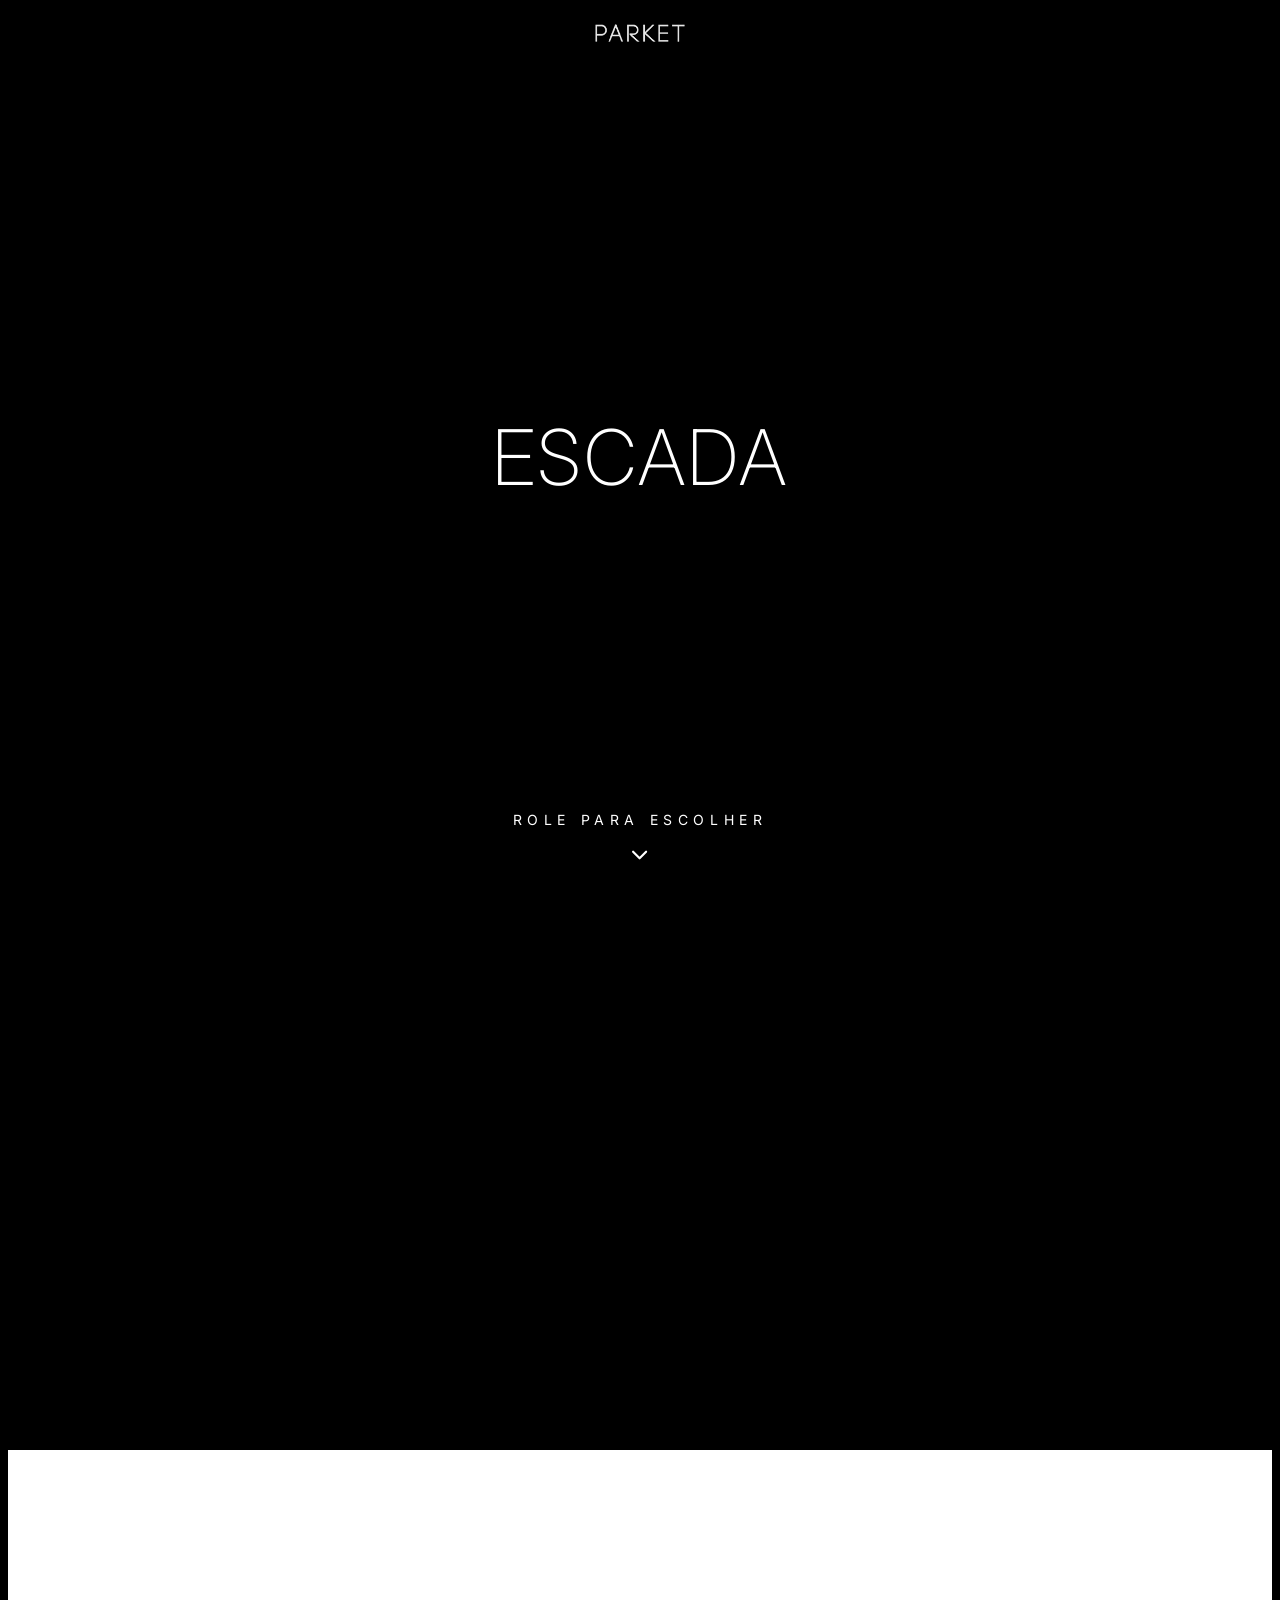
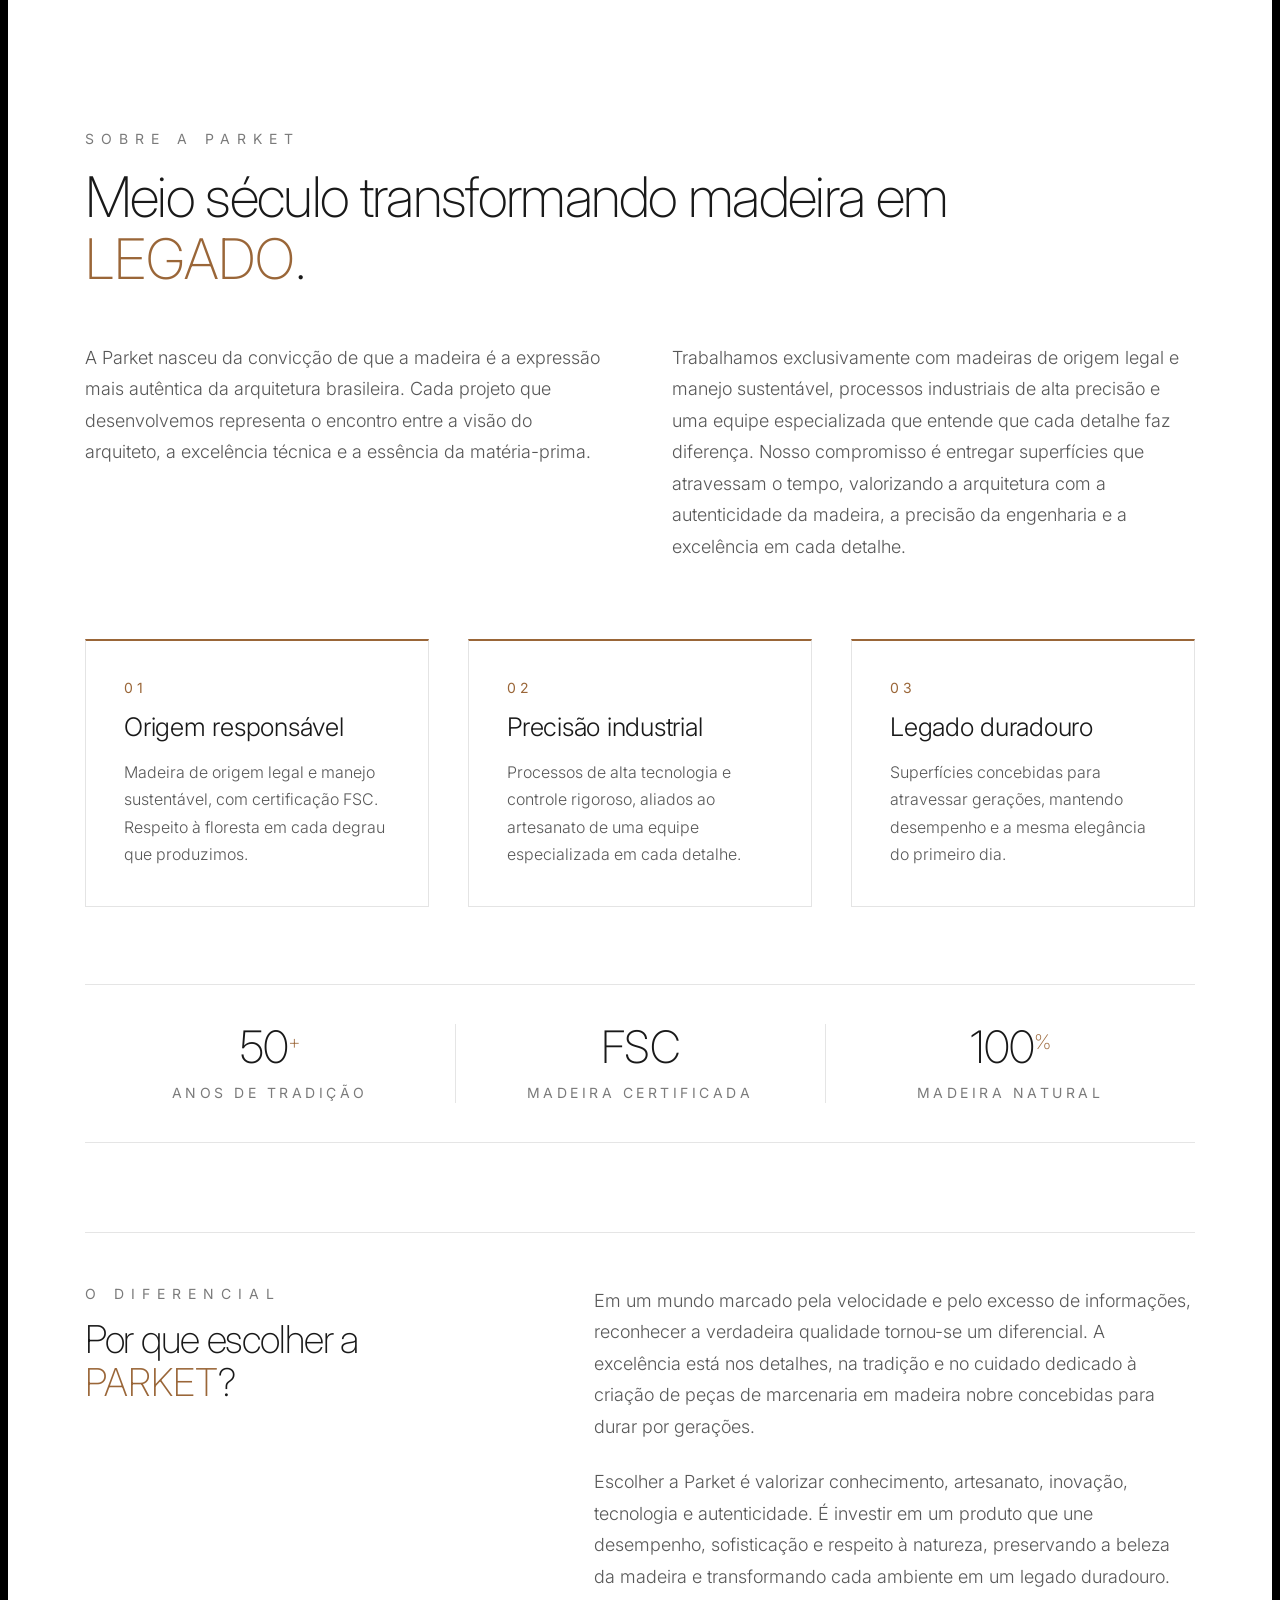
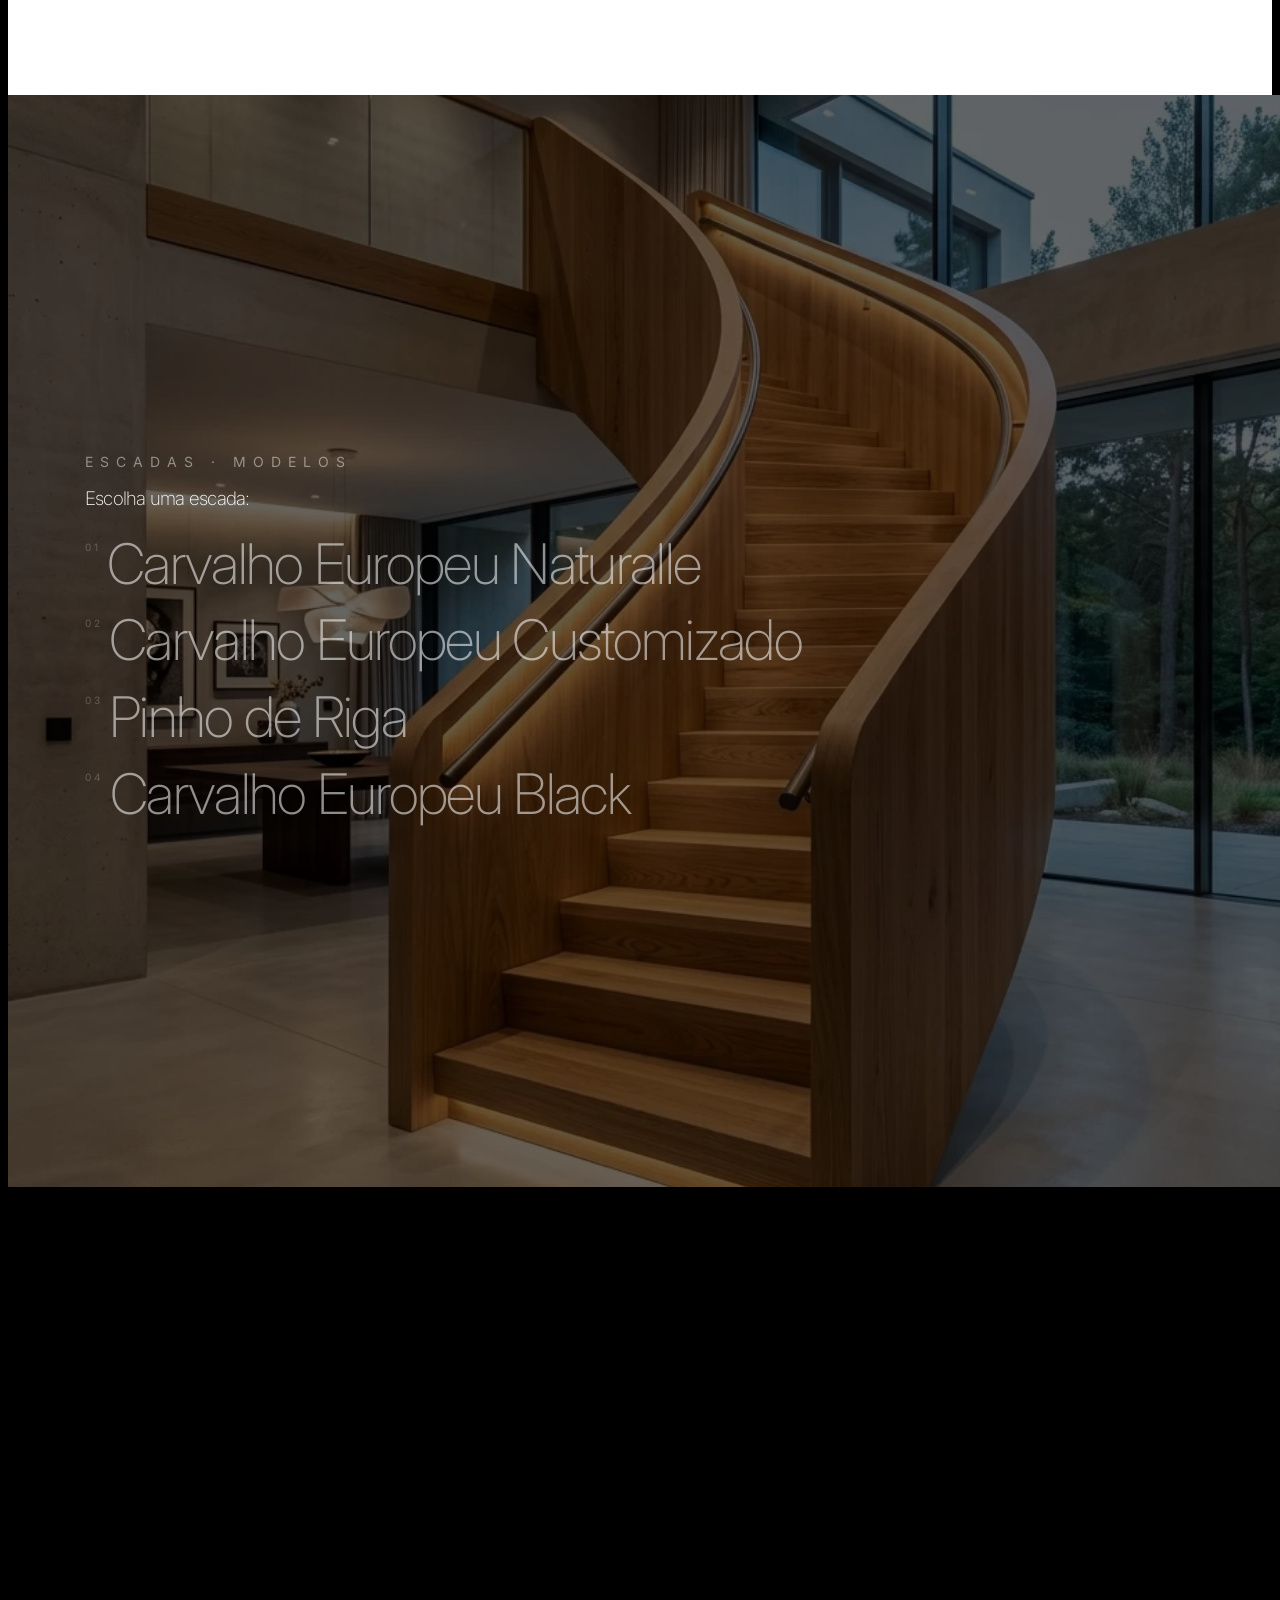
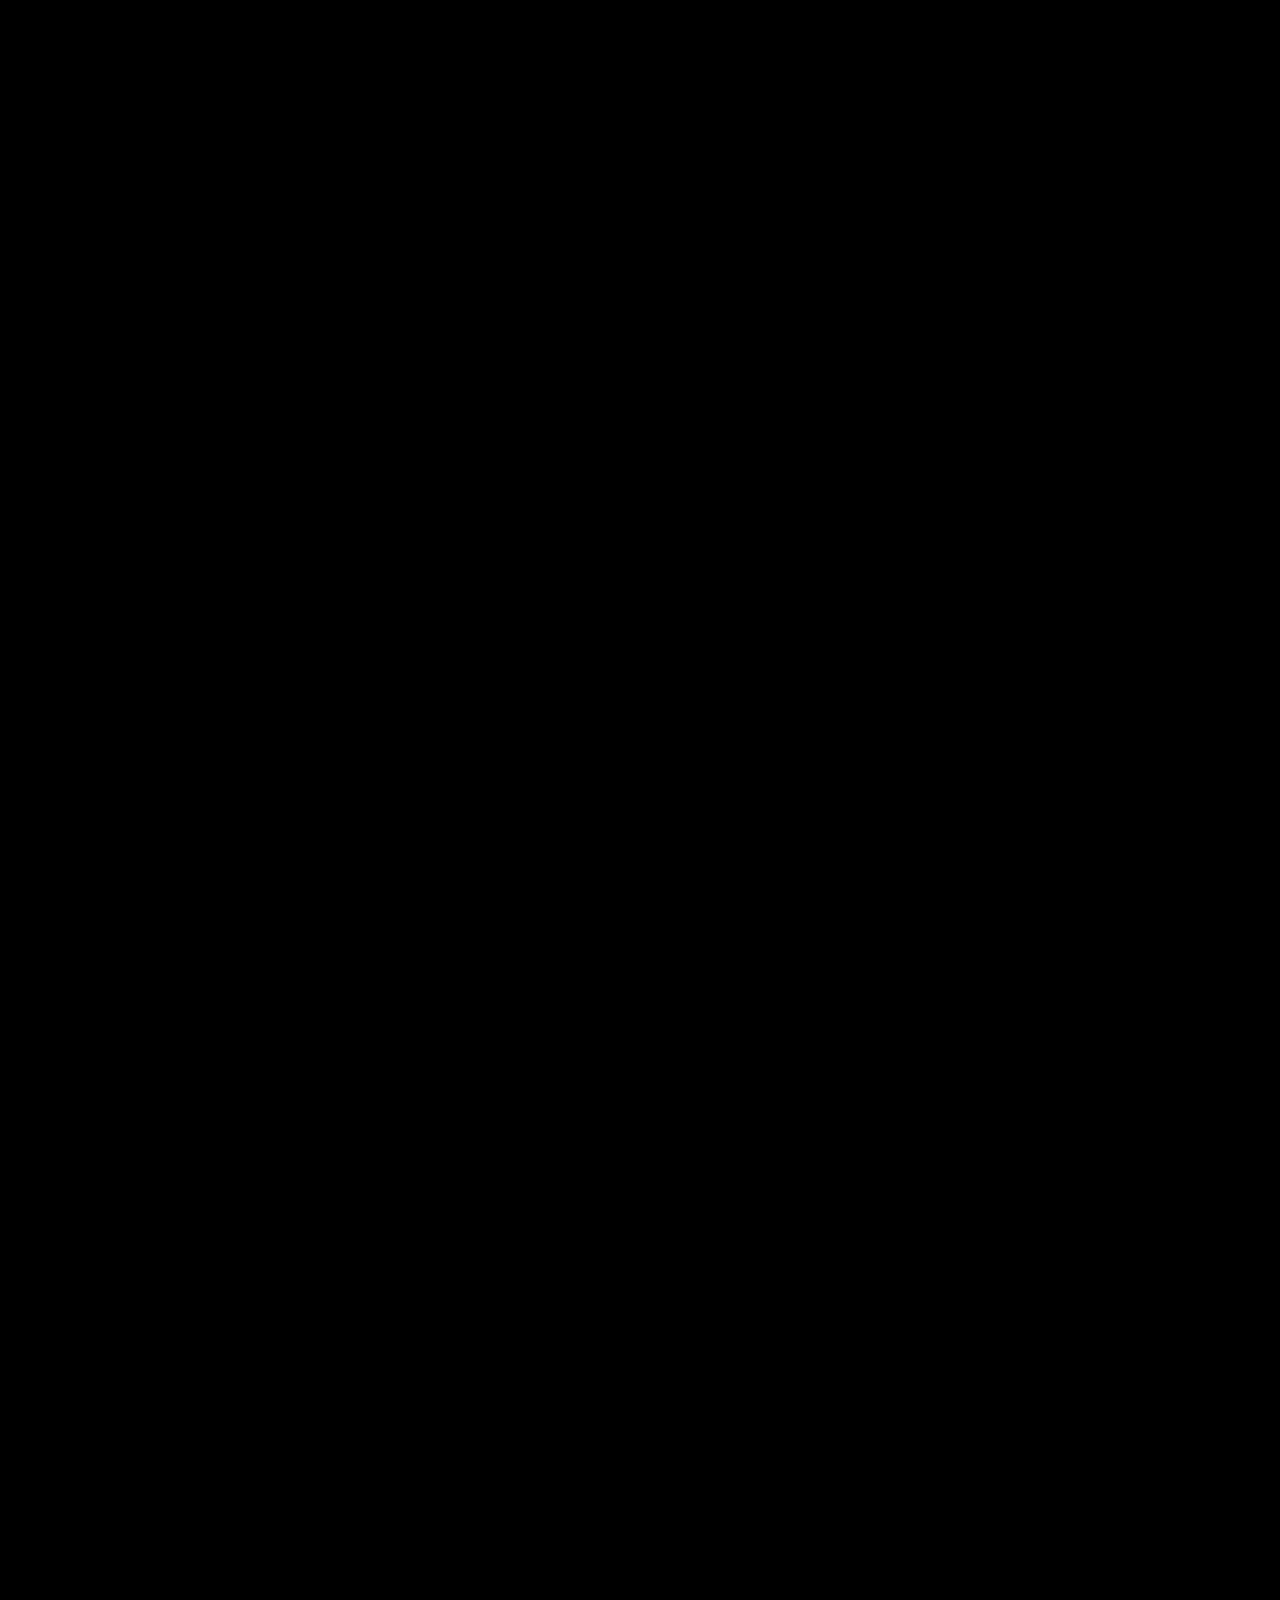
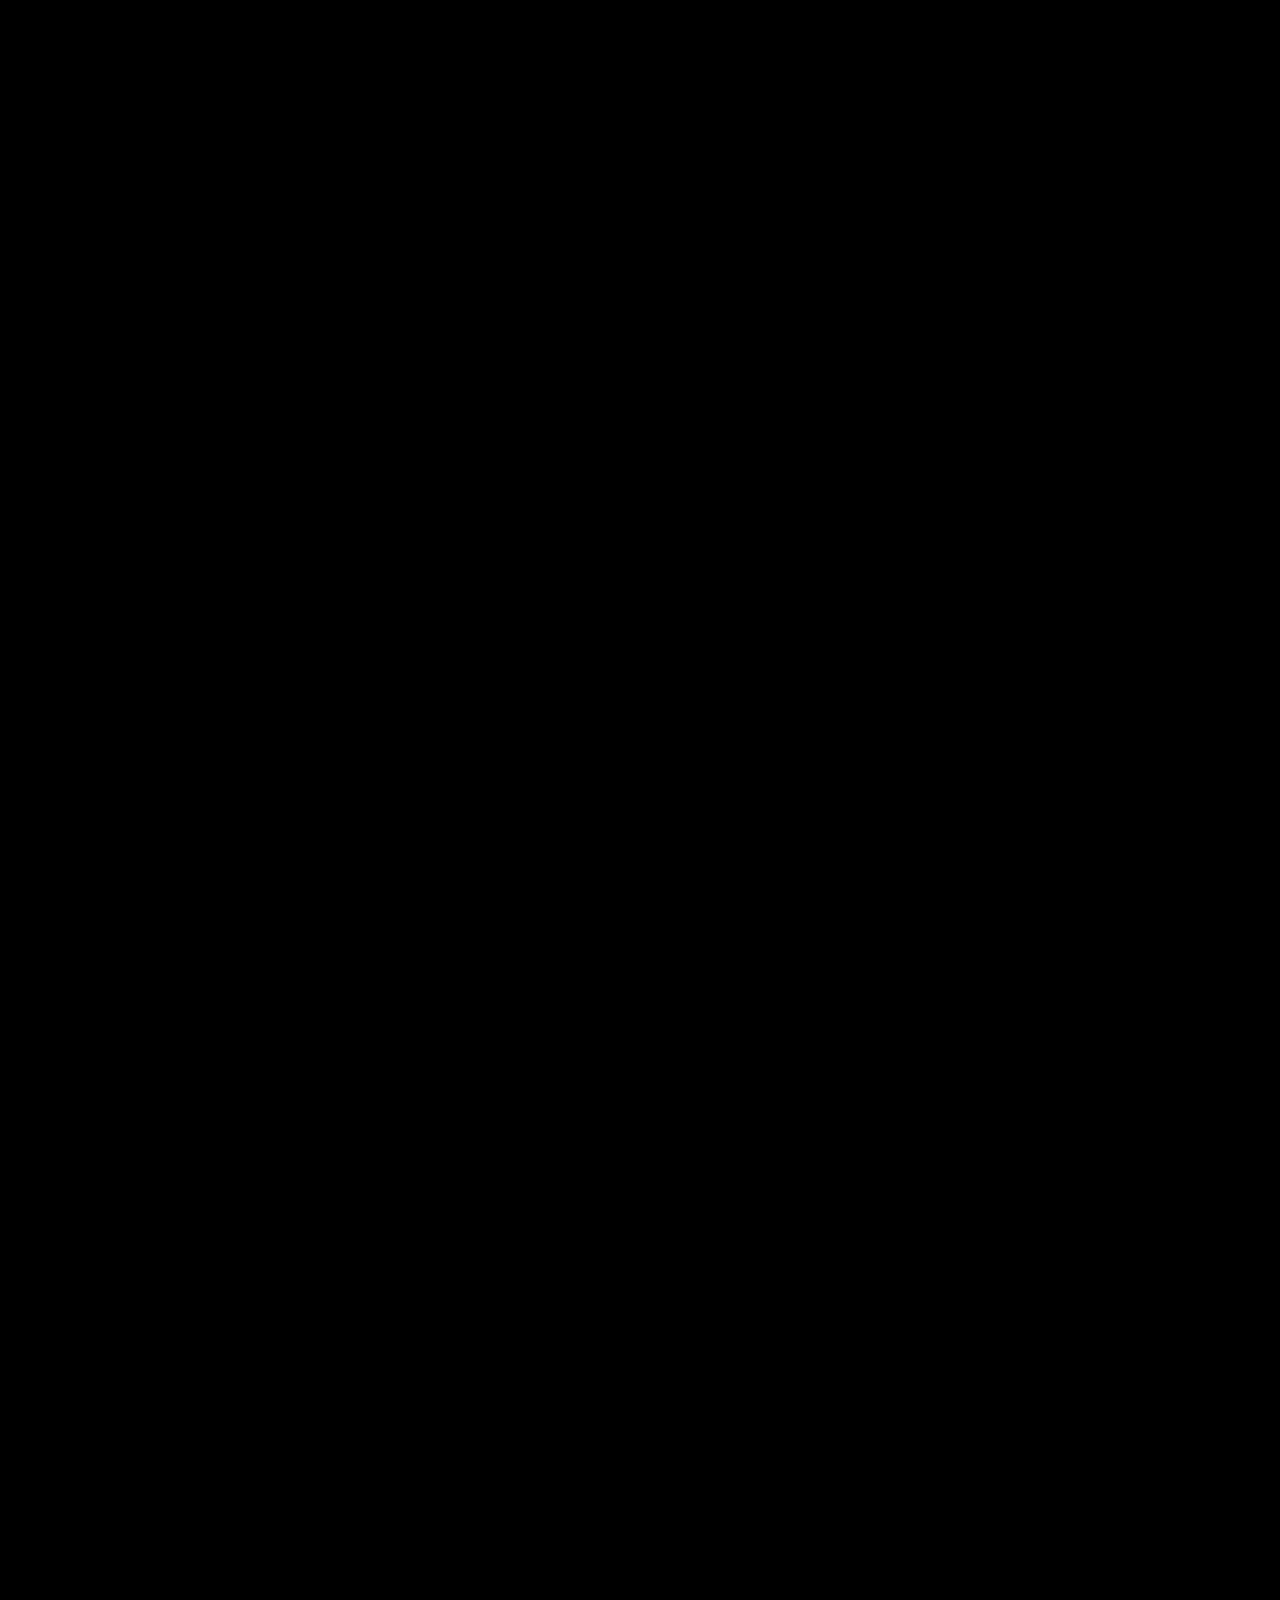
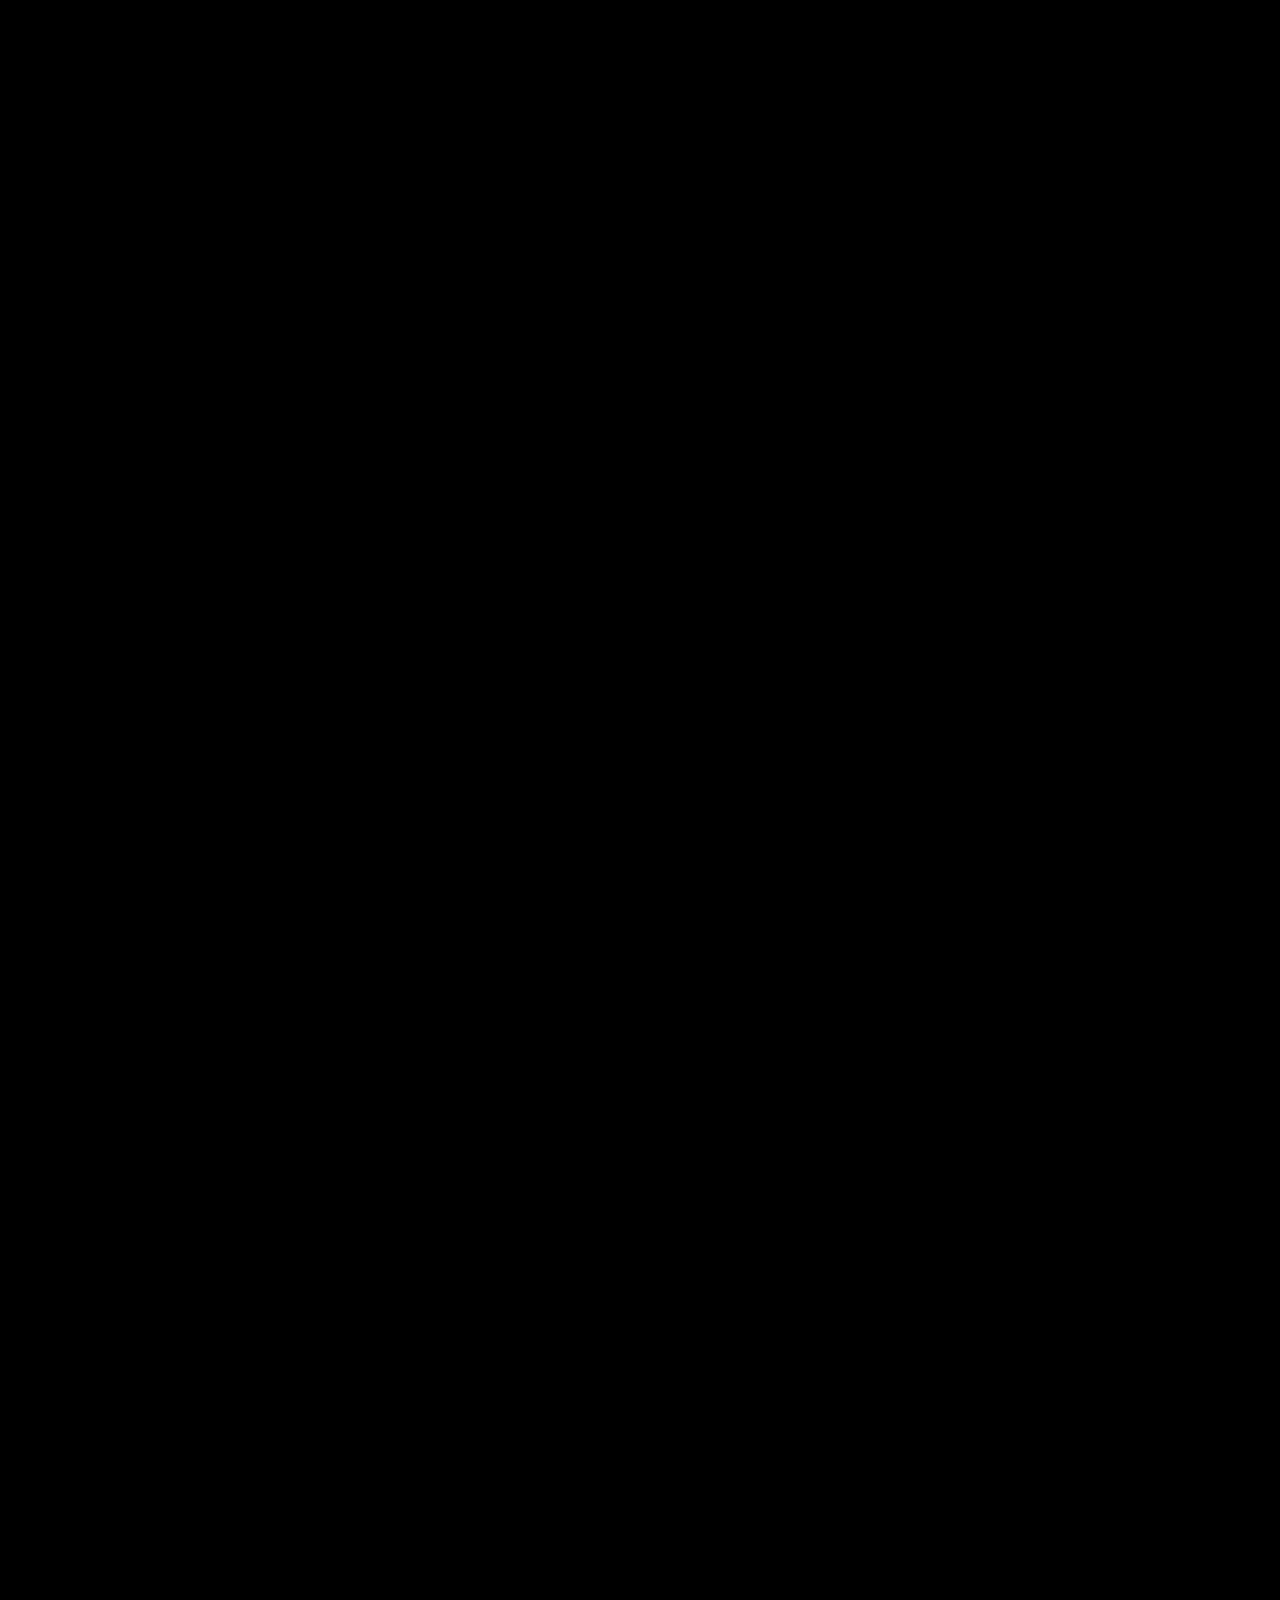
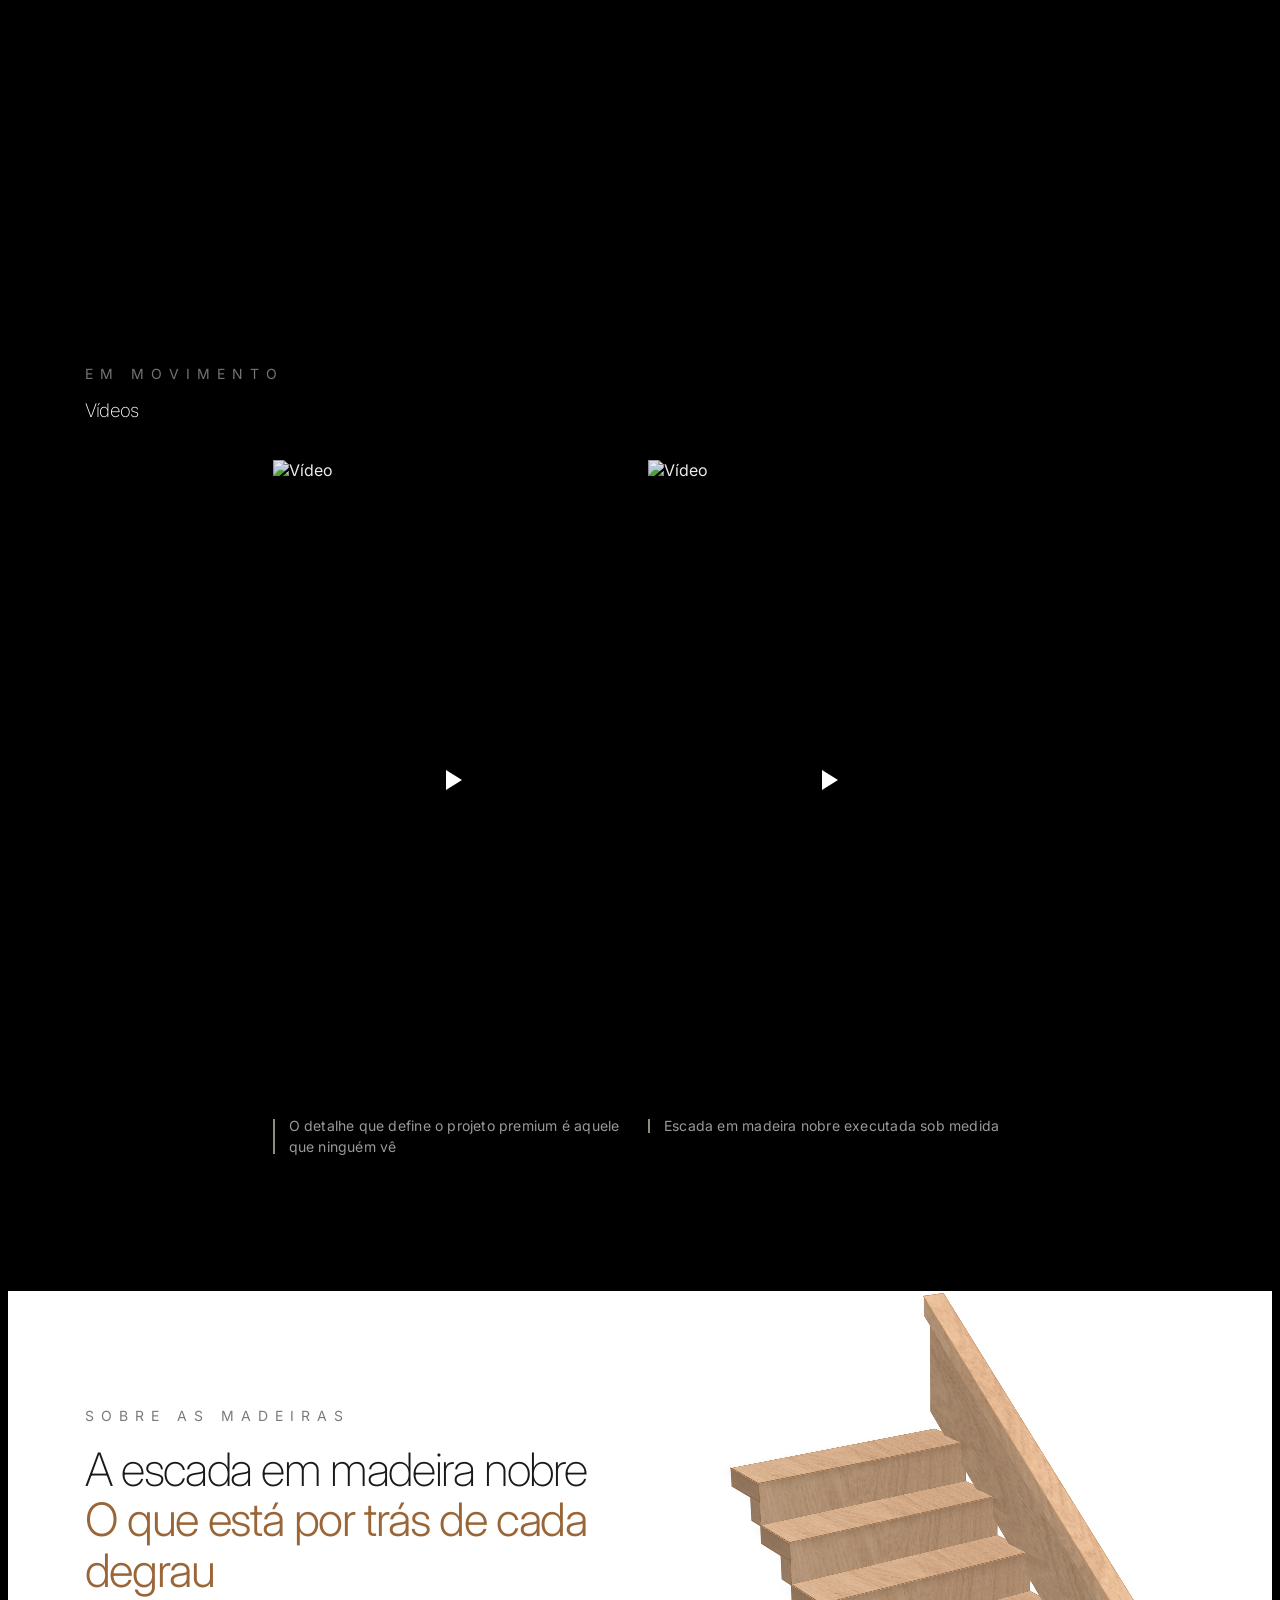
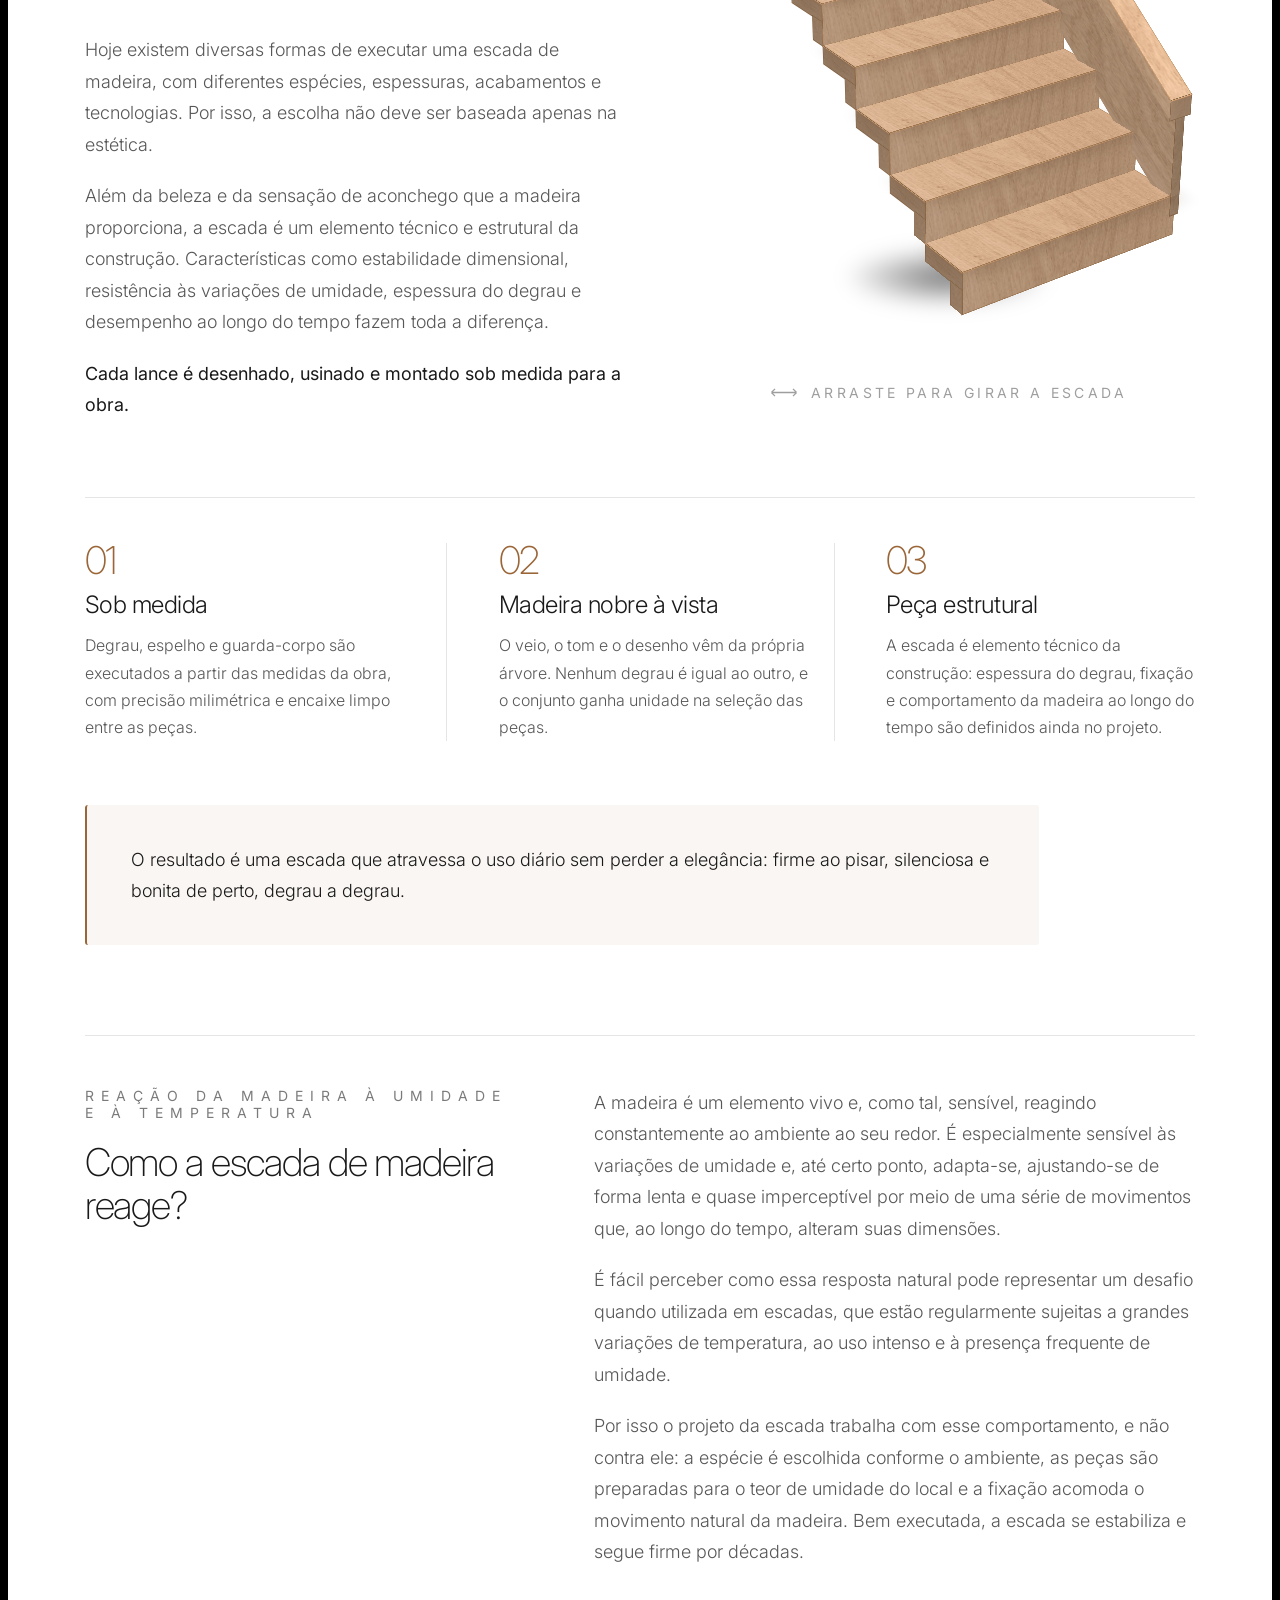
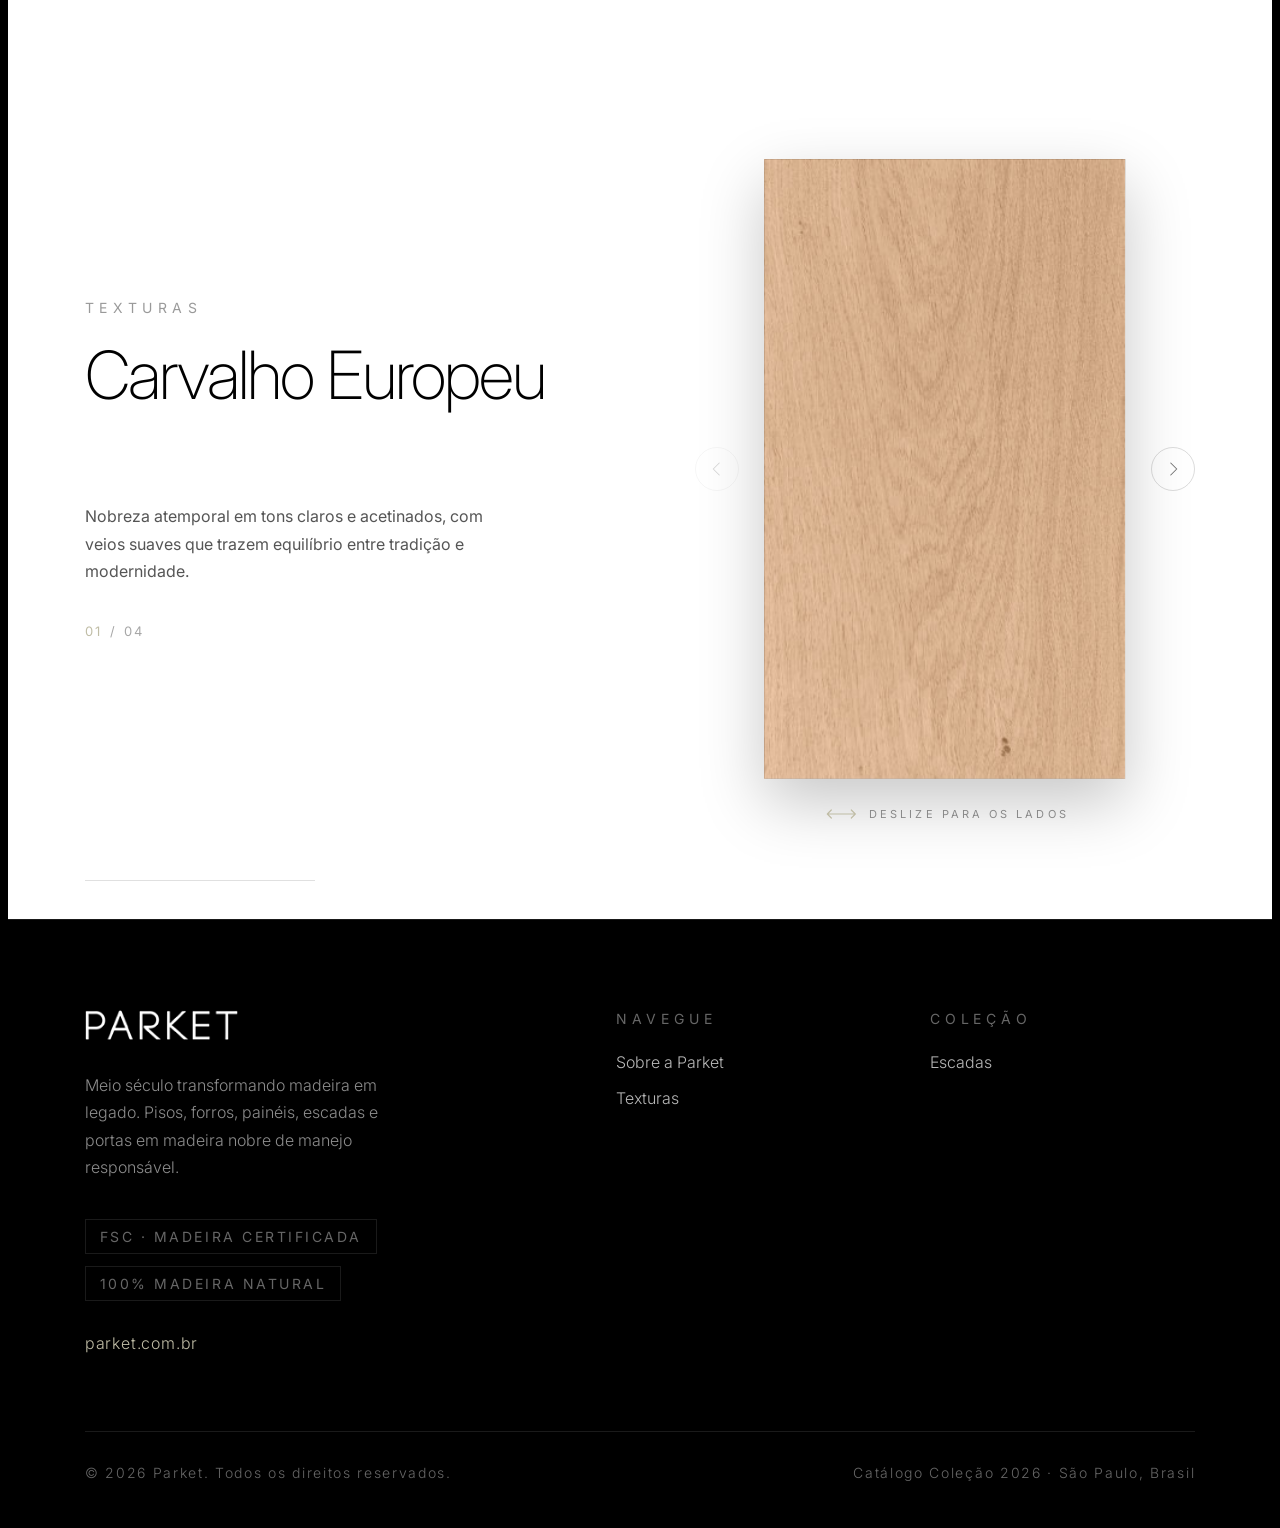
==== commit 8e499ab5: "Destaque no fecho da seção de madeiras Envolve o parágrafo de fecho num bloco com fundo quente e fil" ====
--- a/index.html
+++ b/index.html
@@ -8,7 +8,9 @@
   <link rel="preconnect" href="https://fonts.googleapis.com">
   <link rel="preconnect" href="https://fonts.gstatic.com" crossorigin>
 
-  <link rel="preload" as="image" href="autoload/Hero.webp" fetchpriority="high">
+  <link rel="preload" as="image"
+    href="https://images.weserv.nl/?url=parket.com.br%2Fwp-content%2Fuploads%2F2025%2F10%2FPRO_ESC-10.jpg&amp;output=webp&amp;q=80&amp;w=2000"
+    fetchpriority="high">
   <script src="https://cdn.tailwindcss.com?plugins=forms,container-queries"></script>
   <link href="https://fonts.googleapis.com/css2?family=Inter:wght@200;300;400;500;600&family=Material+Symbols+Outlined:opsz,wght,FILL,GRAD@24,400,0,0&icon_names=arrow_back,arrow_upward,chevron_left,chevron_right,close,search&display=swap" rel="stylesheet">
   <script src="assets/js/components.js"></script>
@@ -26,7 +28,7 @@
     }
   </script>
   <link rel="stylesheet" href="catalogo.css?v=4">
-  <link rel="stylesheet" href="index.css?v=58">
+  <link rel="stylesheet" href="index.css?v=59">
 </head>
 
 <body class="antialiased selection:bg-white selection:text-black">
@@ -55,7 +57,9 @@
   <!-- ─── HERO · imagem full-bleed que desliza para o lado revelando o título ─── -->
   <section id="hero-viewport" class="hero-split">
     <div id="hero-sticky">
-      <div id="hero-bg" class="hero-media" style="background-image: url('autoload/Hero.webp');"></div>
+      <div id="hero-bg" class="hero-media"
+        style="background-image: url('https://images.weserv.nl/?url=parket.com.br%2Fwp-content%2Fuploads%2F2025%2F10%2FPRO_ESC-10.jpg&amp;output=webp&amp;q=80&amp;w=2000');">
+      </div>
       <span class="hero-wordmark" aria-hidden="true">escada</span>
       <div id="hero-content" class="hero-copy">
         <span class="hero-eyebrow">Coleção 2026</span>
@@ -169,16 +173,16 @@
 
   <!-- ─── PRODUCT SECTIONS (injected) ─── -->
   <main id="products" class="relative z-10 bg-black"></main>
-  <!-- ─── MADEIRAS · tradicional vs engenheirado (escada 3D fechada e girável) ─── -->
-  <section id="madeiras-tipos" data-screen-label="Tipos de escada">
+  <!-- ─── MADEIRAS · a escada em madeira nobre (escada 3D fechada e girável) ─── -->
+  <section id="madeiras-tipos" data-screen-label="Madeira nobre">
     <div class="mtipos-inner">
       <!-- topo: título + intro à esquerda, escada 3D à direita -->
       <div class="mtipos-top">
         <div class="mtipos-copy">
           <header class="mtipos-head fade-up">
             <span class="mtipos-eyebrow">Sobre as madeiras</span>
-            <h2 class="mtipos-title">Escada tradicional ou escada engenheirada?
-              <span class="mtipos-sub">Entenda as diferenças</span>
+            <h2 class="mtipos-title">A escada em madeira nobre
+              <span class="mtipos-sub">O que está por trás de cada degrau</span>
             </h2>
           </header>
 
@@ -190,8 +194,8 @@
               proporciona, a escada é um elemento técnico e estrutural da construção. Características como estabilidade
               dimensional, resistência às variações de umidade, espessura do degrau e desempenho ao longo do tempo fazem
               toda a diferença.</p>
-            <p class="mtipos-lead fade-up" style="transition-delay:.12s">A principal comparação é entre o degrau
-              tradicional, em madeira maciça, e o degrau engenheirado.</p>
+            <p class="mtipos-lead fade-up" style="transition-delay:.12s">Cada lance é desenhado, usinado e montado
+              sob medida para a obra.</p>
           </div>
         </div>
 
@@ -316,74 +320,35 @@
         </div>
       </div>
 
-      <div class="mtipos-cards">
-
-  <!-- Escada Tradicional -->
-  <article class="mtipos-card fade-up visible">
-
-    <span class="mtipos-badge">Madeira Maciça</span>
-
-    <h3 class="mtipos-card-title">Escada Tradicional</h3>
-
-    <p class="mtipos-intro">
-      Degraus produzidos a partir de uma única peça de madeira, preservando toda a
-      autenticidade e a beleza natural da matéria-prima.
-    </p>
-
-    <div class="mtipos-divider"></div>
-
-    <h4>Características</h4>
-
-    <ul class="mtipos-list">
-      <li>Degrau em peça única de madeira maciça</li>
-      <li>Visual totalmente natural</li>
-      <li>Movimentação natural da madeira</li>
-      <li>Pode apresentar frestas e empenamentos</li>
-      <li>Mais indicada para ambientes com clima estável</li>
-    </ul>
-
-    <div class="mtipos-footer">
-      <h4>Ideal para</h4>
-      <p>Projetos que valorizam a autenticidade da madeira maciça.</p>
-    </div>
-
-  </article>
-
-  <!-- Escada Engenheirada -->
-  <article class="mtipos-card mtipos-card--eng fade-up visible" style="transition-delay:.08s">
-
-    <span class="mtipos-badge">Alta Estabilidade</span>
-
-    <h3 class="mtipos-card-title">Escada Engenheirada</h3>
-
-    <p class="mtipos-intro">
-      Degraus e espelhos em estrutura multicamadas, desenvolvidos para reduzir
-      movimentações naturais, mantendo toda a beleza e a textura da madeira nobre.
-    </p>
-
-    <div class="mtipos-divider"></div>
-
-    <h4>Vantagens</h4>
-
-    <ul class="mtipos-list">
-      <li>100% madeira natural</li>
-      <li>Estrutura multicamadas</li>
-      <li>Maior estabilidade dimensional</li>
-      <li>Resistência às variações climáticas</li>
-      <li>Permite degraus de maior vão e desenhos sofisticados</li>
-      <li>Excelente desempenho em escadas revestidas, estruturais e flutuantes</li>
-    </ul>
-
-    <div class="mtipos-footer">
-      <h4>Ideal para</h4>
-      <p>Residências e projetos de alto padrão que exigem máxima estabilidade.</p>
-    </div>
-
-  </article>
-
-</div>
-      <p class="mtipos-outro fade-up">O resultado é uma escada que mantém a elegância da madeira maciça, mas com
-        desempenho superior, oferecendo mais segurança, conforto e estabilidade para o dia a dia.</p>
+      <div class="mtipos-atributos">
+
+        <article class="mtipos-atr fade-up">
+          <span class="mtipos-atr-num">01</span>
+          <h3 class="mtipos-atr-title">Sob medida</h3>
+          <p>Degrau, espelho e guarda-corpo são executados a partir das medidas da obra, com precisão milimétrica e
+            encaixe limpo entre as peças.</p>
+        </article>
+
+        <article class="mtipos-atr fade-up" style="transition-delay:.08s">
+          <span class="mtipos-atr-num">02</span>
+          <h3 class="mtipos-atr-title">Madeira nobre à vista</h3>
+          <p>O veio, o tom e o desenho vêm da própria árvore. Nenhum degrau é igual ao outro, e o conjunto ganha
+            unidade na seleção das peças.</p>
+        </article>
+
+        <article class="mtipos-atr fade-up" style="transition-delay:.16s">
+          <span class="mtipos-atr-num">03</span>
+          <h3 class="mtipos-atr-title">Peça estrutural</h3>
+          <p>A escada é elemento técnico da construção: espessura do degrau, fixação e comportamento da madeira ao
+            longo do tempo são definidos ainda no projeto.</p>
+        </article>
+
+      </div>
+      <!-- Fecho da seção, em bloco destacado -->
+      <div class="mtipos-fecho fade-up">
+        <p class="mtipos-outro">O resultado é uma escada que atravessa o uso diário sem perder a elegância:
+          firme ao pisar, silenciosa e bonita de perto, degrau a degrau.</p>
+      </div>
 
       <!-- Bloco final: como a madeira reage -->
       <div class="mtipos-react">
@@ -399,9 +364,10 @@
           <p class="fade-up" style="transition-delay:.06s">É fácil perceber como essa resposta natural pode representar
             um desafio quando utilizada em escadas, que estão regularmente sujeitas a grandes variações de temperatura,
             ao uso intenso e à presença frequente de umidade.</p>
-          <p class="fade-up" style="transition-delay:.12s">Felizmente, a pesquisa e o desenvolvimento trouxeram soluções
-            para esse comportamento natural. Com a evolução das estruturas engenheiradas modernas, a madeira e a
-            estabilidade finalmente podem coexistir em perfeita harmonia.</p>
+          <p class="fade-up" style="transition-delay:.12s">Por isso o projeto da escada trabalha com esse
+            comportamento, e não contra ele: a espécie é escolhida conforme o ambiente, as peças são preparadas para o
+            teor de umidade do local e a fixação acomoda o movimento natural da madeira. Bem executada, a escada se
+            estabiliza e segue firme por décadas.</p>
         </div>
       </div>
     </div>
--- a/index.css
+++ b/index.css
@@ -1008,6 +1008,8 @@
   --ink-40: rgba(0, 0, 0, .38);
   --ink-10: rgba(0, 0, 0, .1);
   --accent: #9a6638;
+  /* lavagem quente derivada do accent, para o bloco de fecho */
+  --fecho-bg: rgba(154, 102, 56, .06);
   position: relative;
   z-index: 21;
   background: var(--branco);
@@ -1759,6 +1761,71 @@
   stroke-width: 1.4;
 }
 
+/* Atributos da escada — três colunas separadas só por filete, sem caixas */
+#madeiras-tipos .mtipos-atributos {
+  display: grid;
+  grid-template-columns: repeat(3, minmax(0, 1fr));
+  gap: clamp(2rem, 4vw, 4rem);
+  margin-top: clamp(2.5rem, 5vw, 4rem);
+  padding-top: clamp(2rem, 3.5vw, 3rem);
+  border-top: 1px solid var(--ink-10);
+}
+
+#madeiras-tipos .mtipos-atr {
+  display: flex;
+  flex-direction: column;
+  gap: .85rem;
+}
+
+#madeiras-tipos .mtipos-atr+.mtipos-atr {
+  padding-left: clamp(2rem, 4vw, 4rem);
+  border-left: 1px solid var(--ink-10);
+  margin-left: calc(-1 * clamp(2rem, 4vw, 4rem) / 2);
+}
+
+#madeiras-tipos .mtipos-atr-num {
+  font-family: var(--font-display);
+  font-weight: 200;
+  font-size: clamp(1.75rem, 3vw, 2.5rem);
+  line-height: .9;
+  letter-spacing: -.04em;
+  color: var(--accent);
+}
+
+#madeiras-tipos .mtipos-atr-title {
+  margin: 0;
+  font-family: var(--font-display);
+  font-weight: 300;
+  letter-spacing: -.02em;
+  line-height: 1.15;
+  font-size: clamp(1.15rem, 1.9vw, 1.5rem);
+  color: var(--ink-95);
+}
+
+#madeiras-tipos .mtipos-atr p {
+  margin: 0;
+  font-size: var(--text-small);
+  font-weight: 300;
+  line-height: 1.7;
+  color: var(--ink-70);
+}
+
+@media (max-width:900px) {
+  #madeiras-tipos .mtipos-atributos {
+    grid-template-columns: 1fr;
+    gap: 0;
+  }
+
+  #madeiras-tipos .mtipos-atr+.mtipos-atr {
+    padding-left: 0;
+    margin-left: 0;
+    border-left: 0;
+    border-top: 1px solid var(--ink-10);
+    padding-top: clamp(1.5rem, 4vw, 2rem);
+    margin-top: clamp(1.5rem, 4vw, 2rem);
+  }
+}
+
 /* Cartões comparativos */
 #madeiras-tipos .mtipos-cards {
   display: grid;
@@ -1824,16 +1891,25 @@
   content: "";
   position: absolute;
   left: 0;
-  top: .62em;
-  width: 6px;
-  height: 1px;
-  background: var(--ink-40);
-}
-
-/* Fecho */
+  top: .58em;
+  width: 5px;
+  height: 5px;
+  border-radius: 50%;
+  background: var(--accent);
+}
+
+/* Fecho — bloco destacado que encerra a seção */
+#madeiras-tipos .mtipos-fecho {
+  max-width: 54rem;
+  margin: clamp(3rem, 5vw, 4.5rem) 0 0;
+  padding: clamp(1.75rem, 3vw, 2.5rem) clamp(1.75rem, 3.5vw, 2.75rem);
+  background: var(--fecho-bg);
+  border-left: 2px solid var(--accent);
+  border-radius: 3px;
+}
+
 #madeiras-tipos .mtipos-outro {
-  max-width: 44rem;
-  margin: clamp(2.5rem, 4vw, 3.5rem) 0 0;
+  margin: 0;
   font-size: var(--text-body);
   font-weight: 300;
   line-height: 1.75;
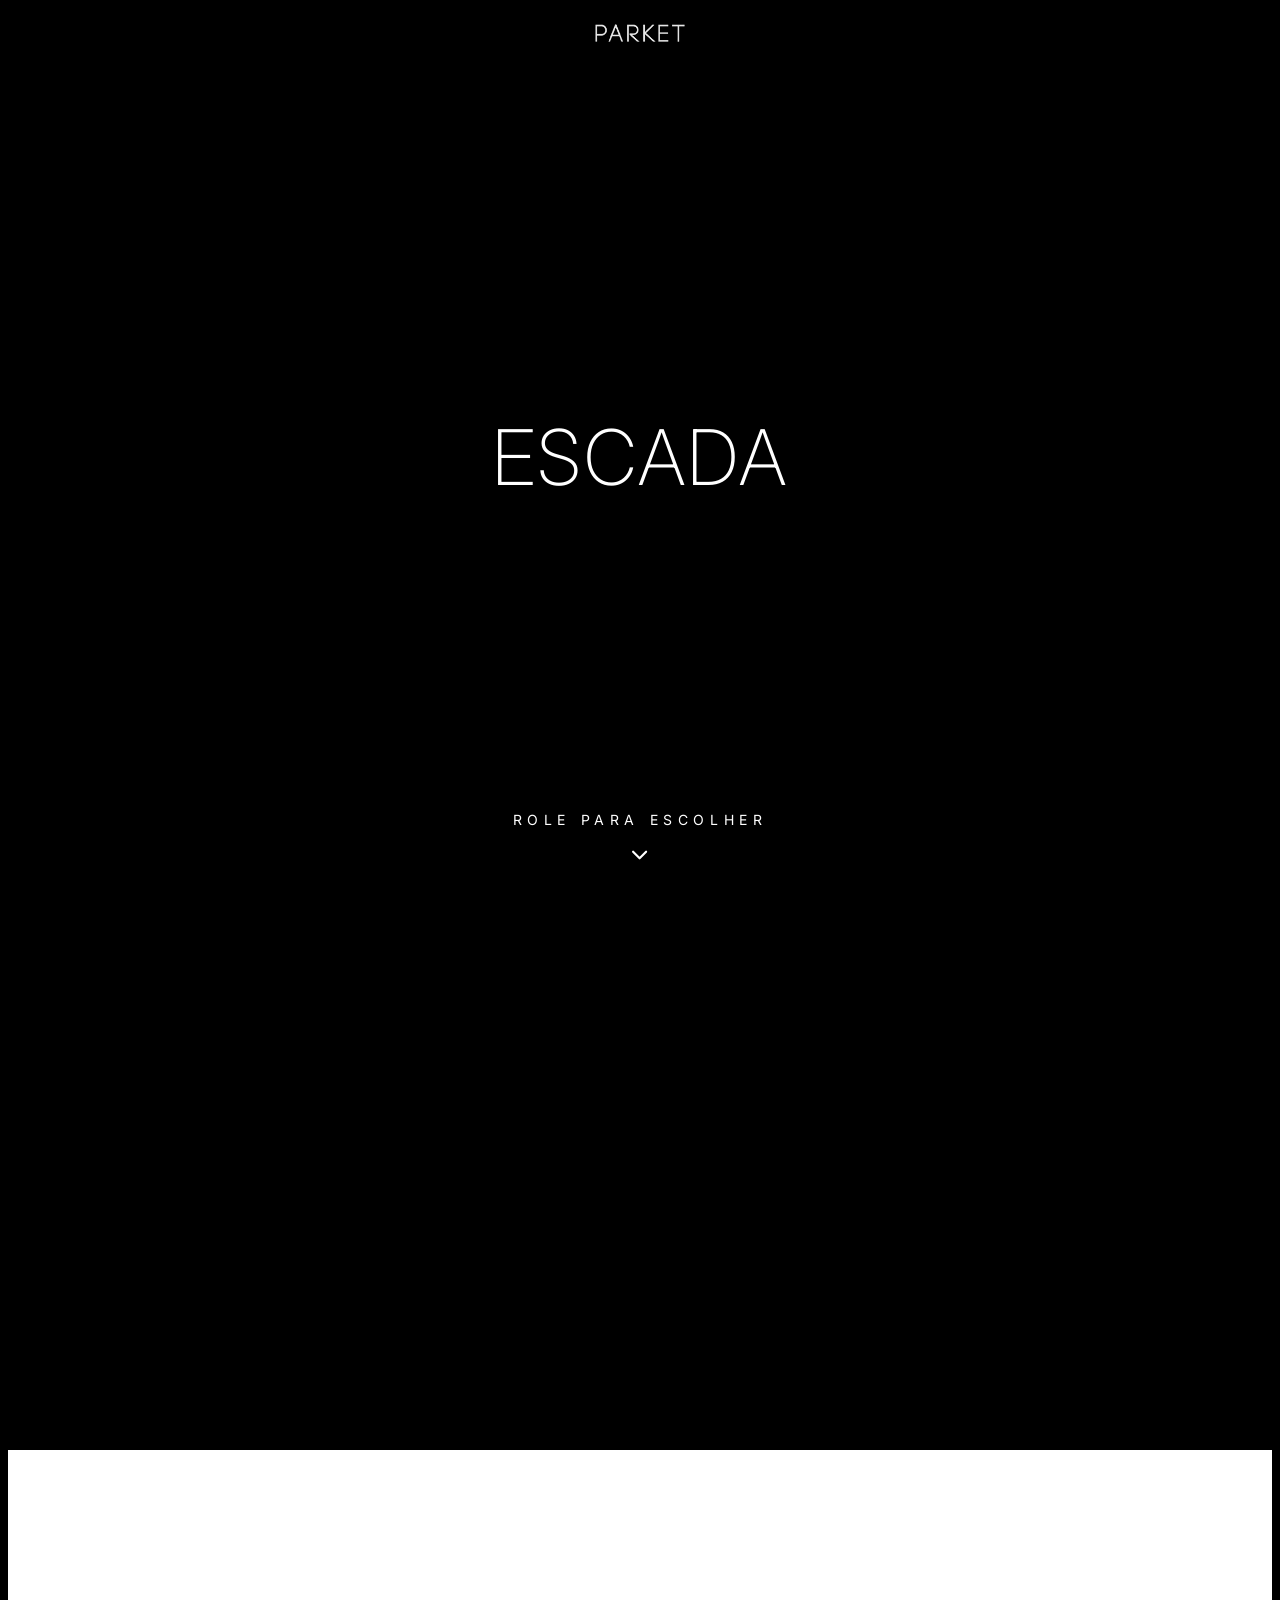
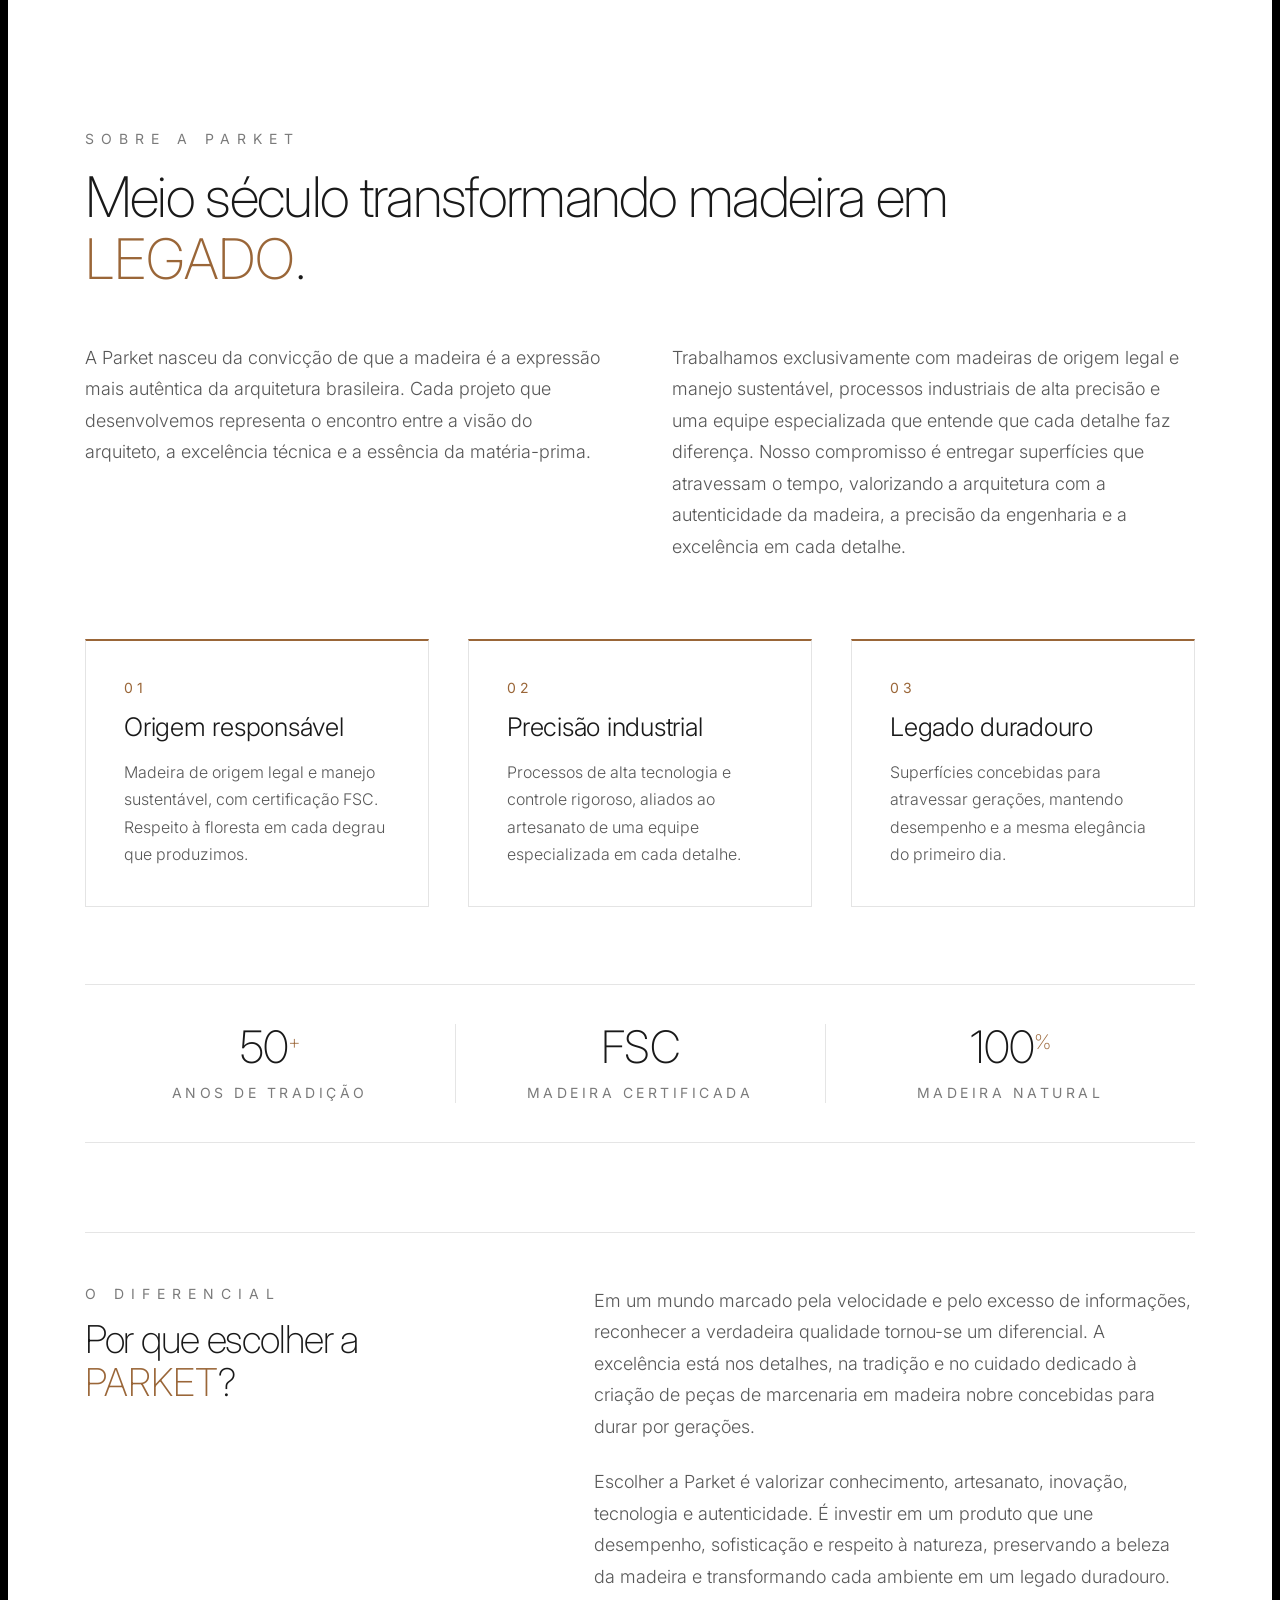
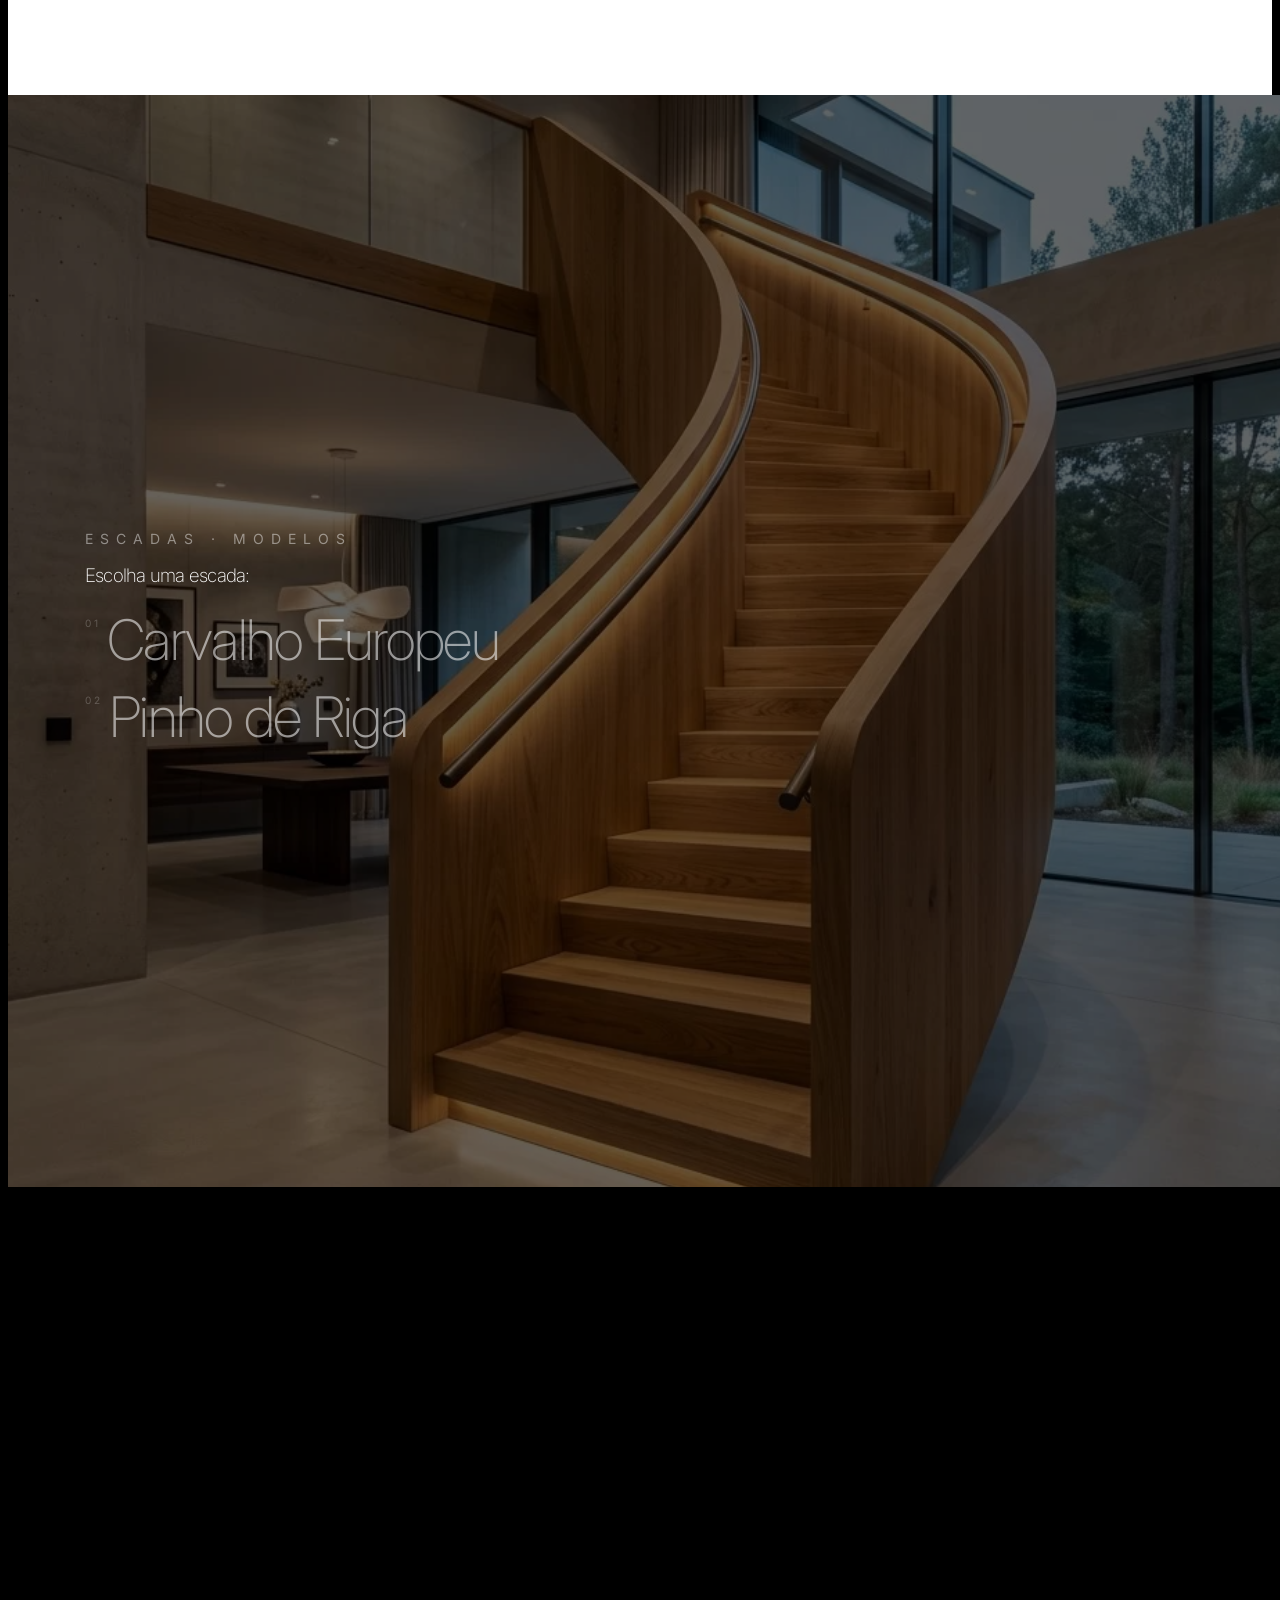
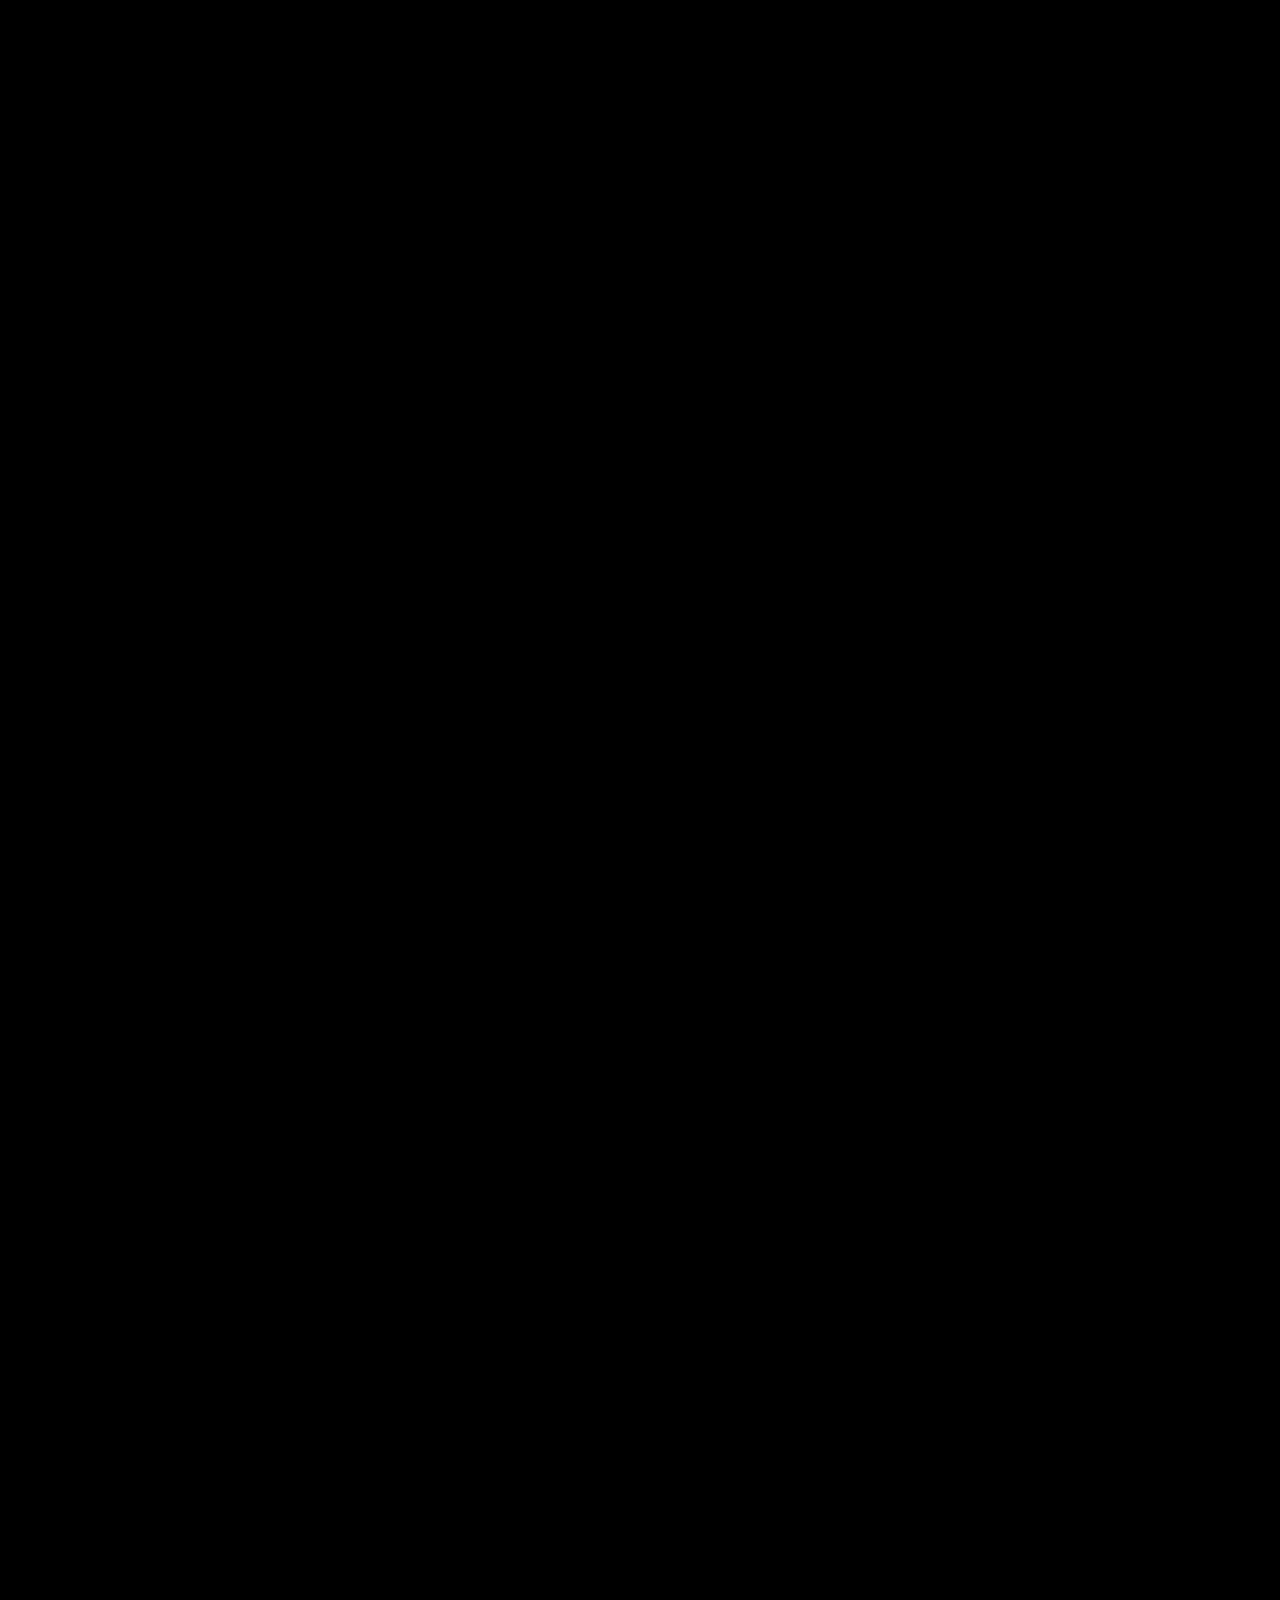
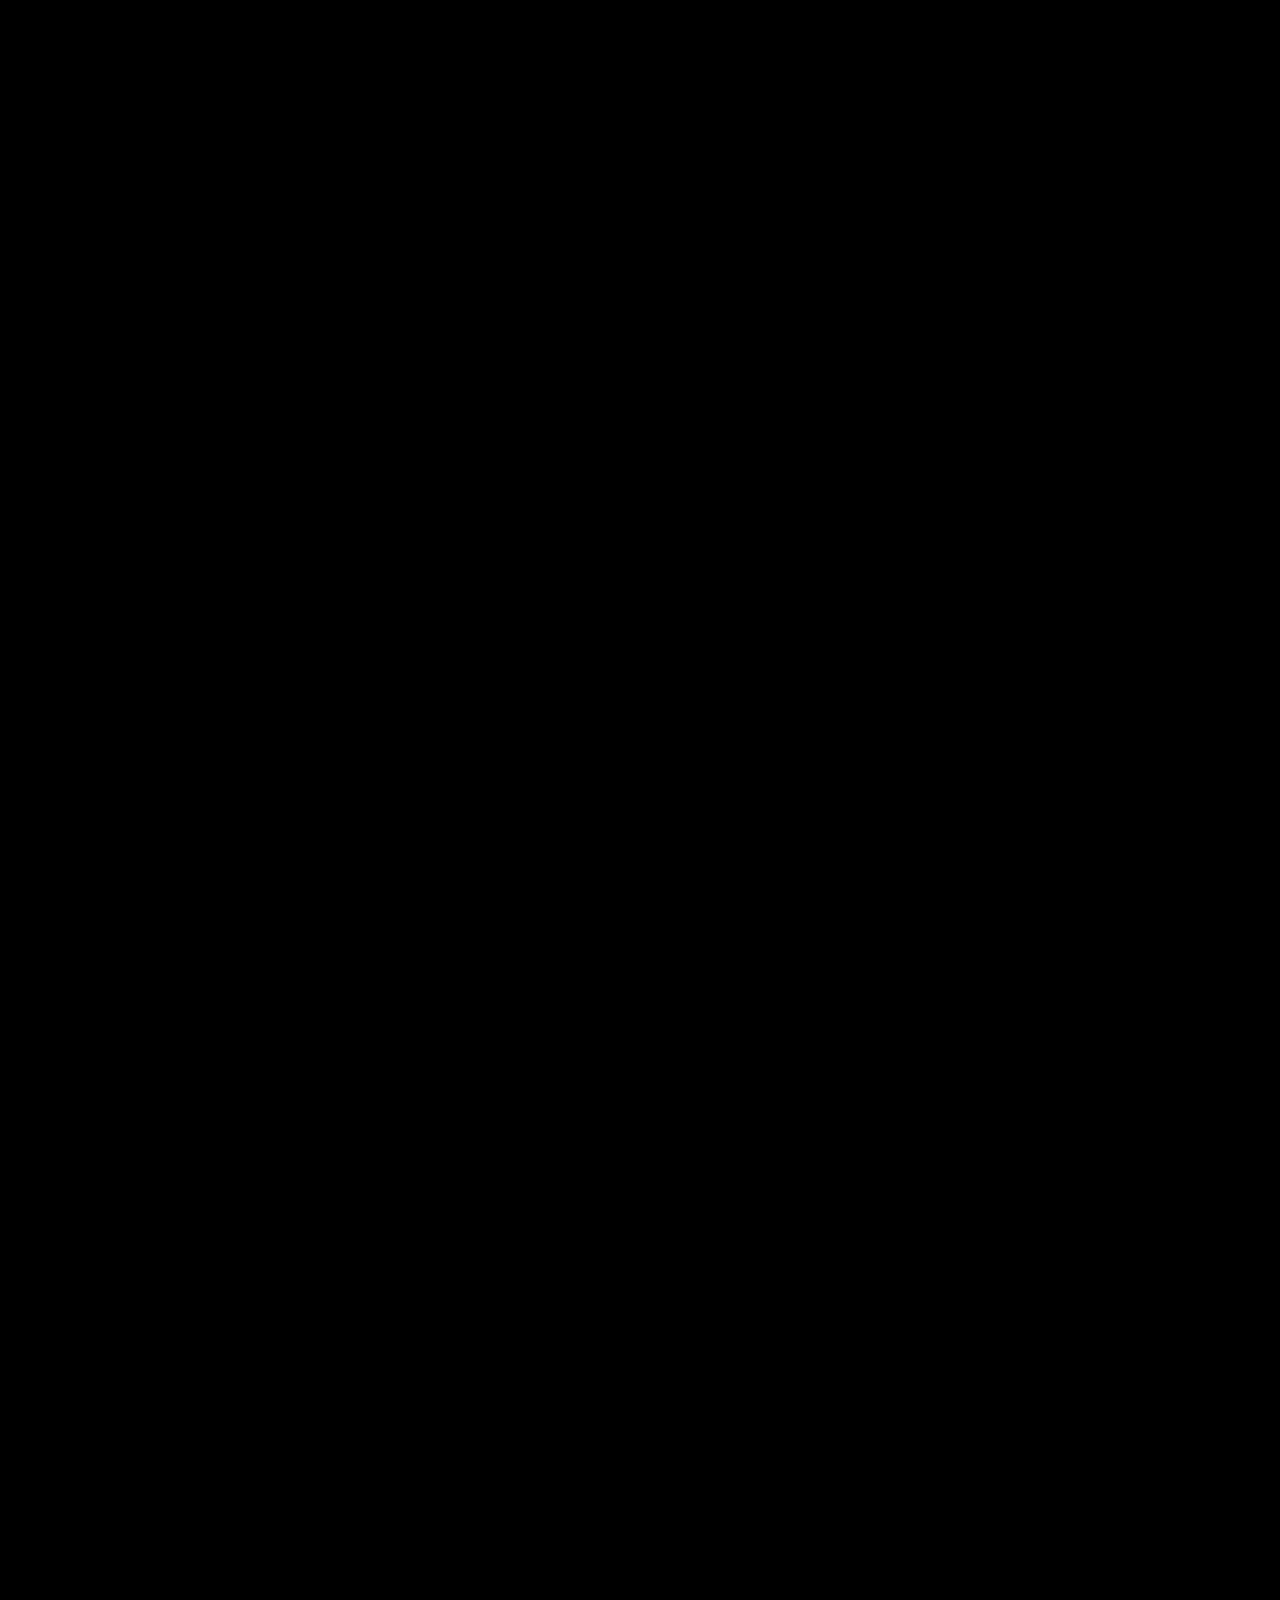
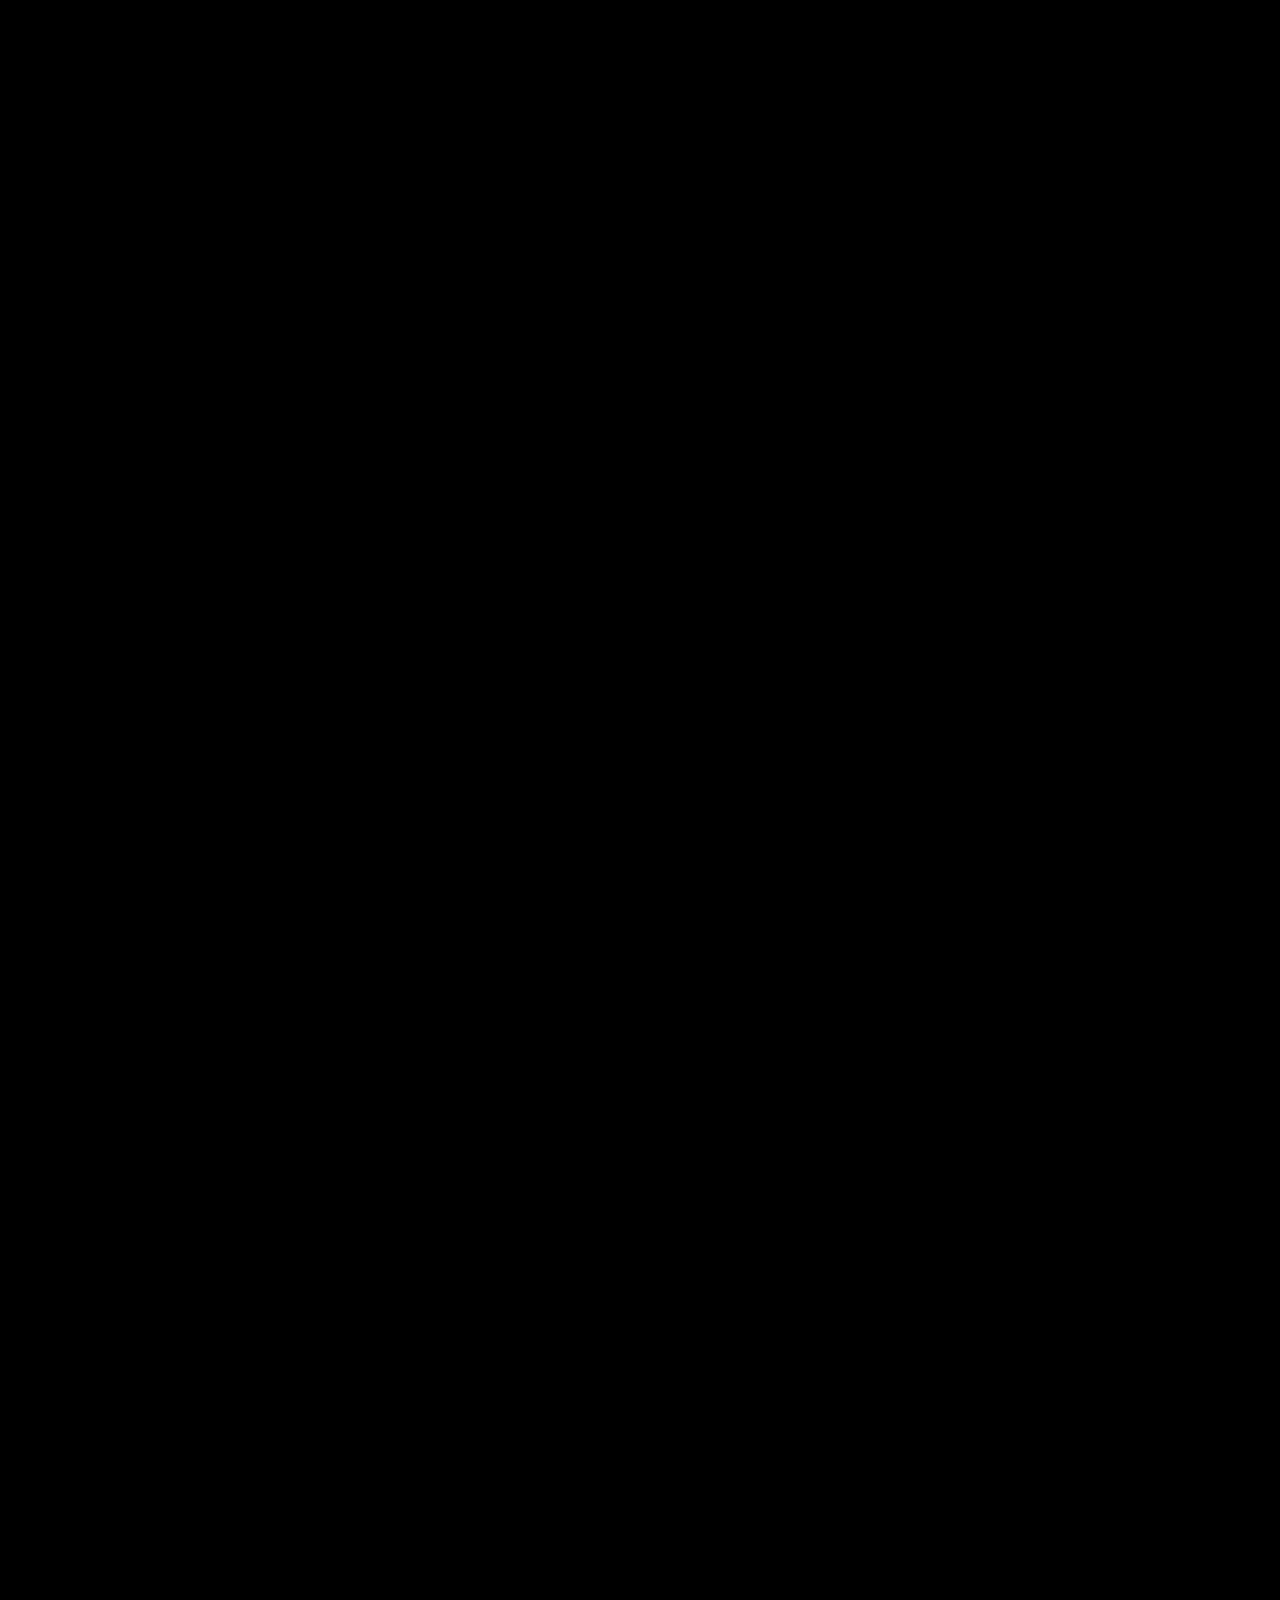
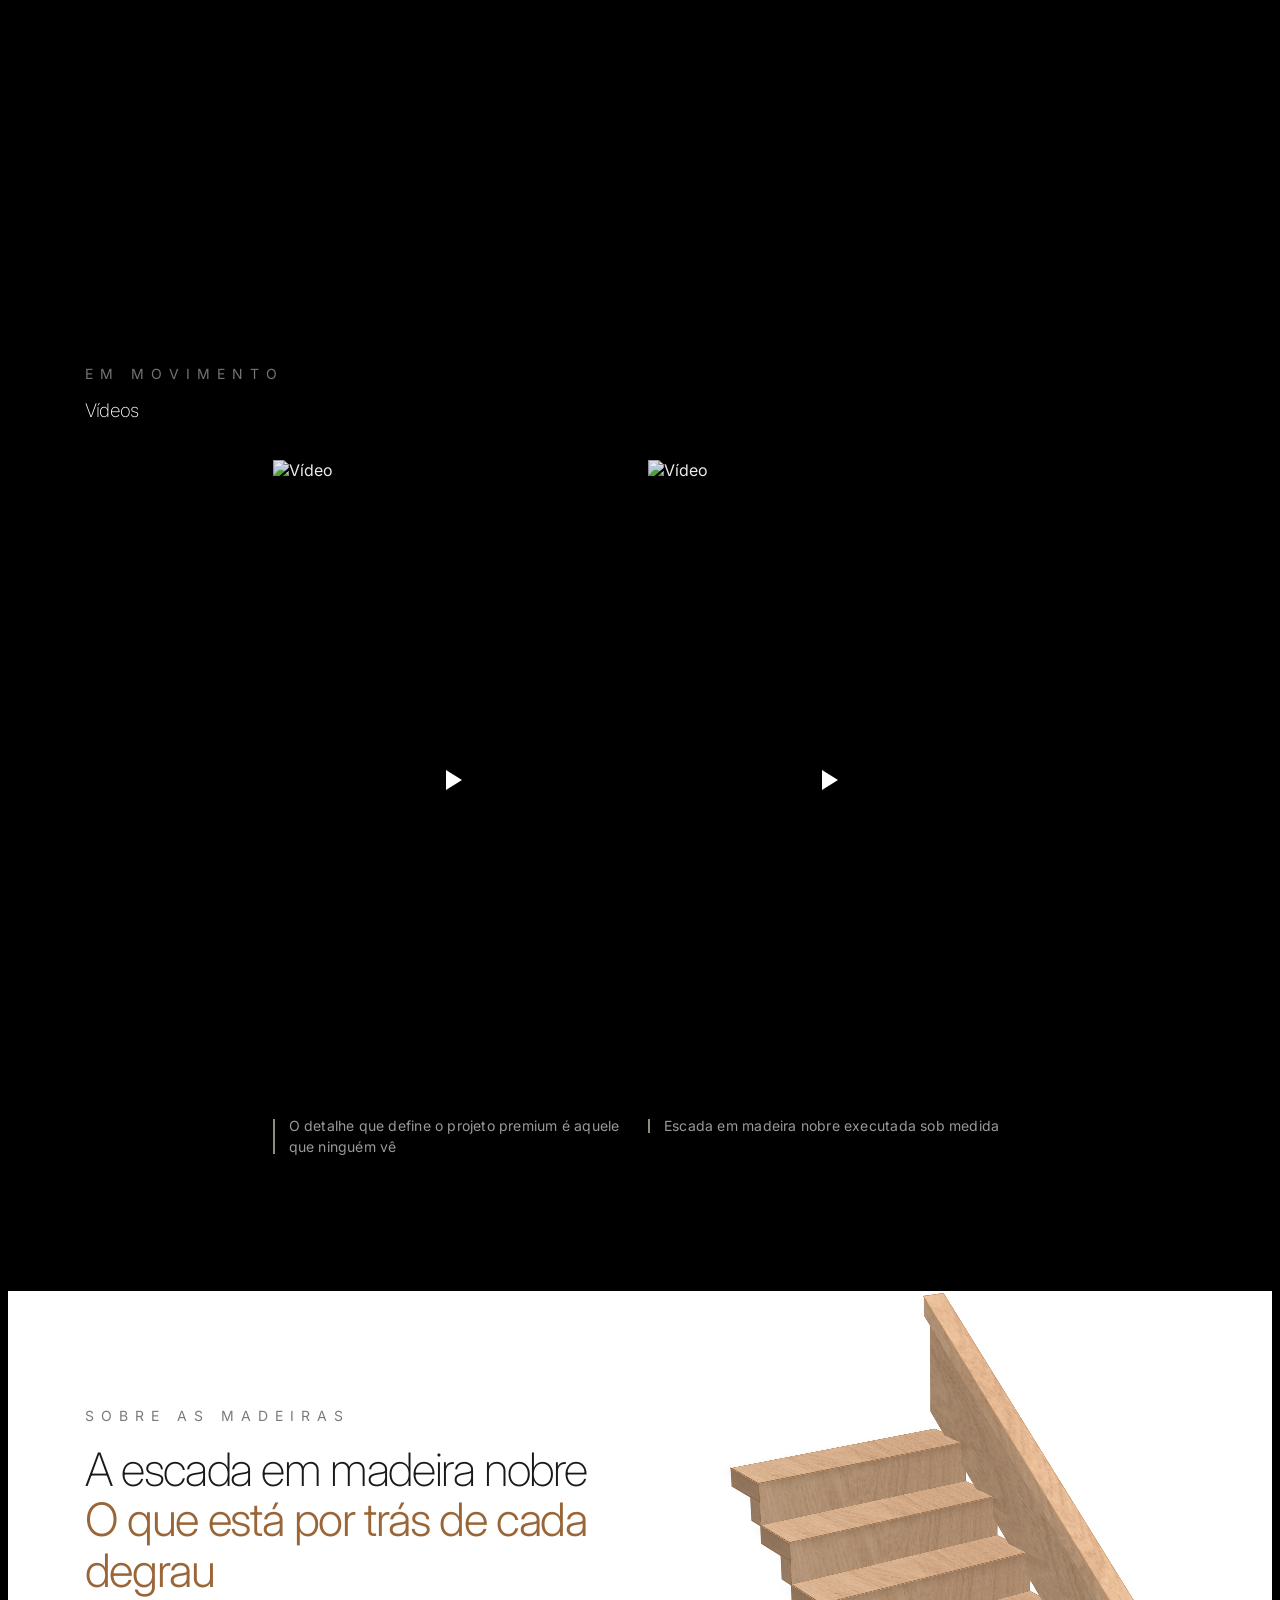
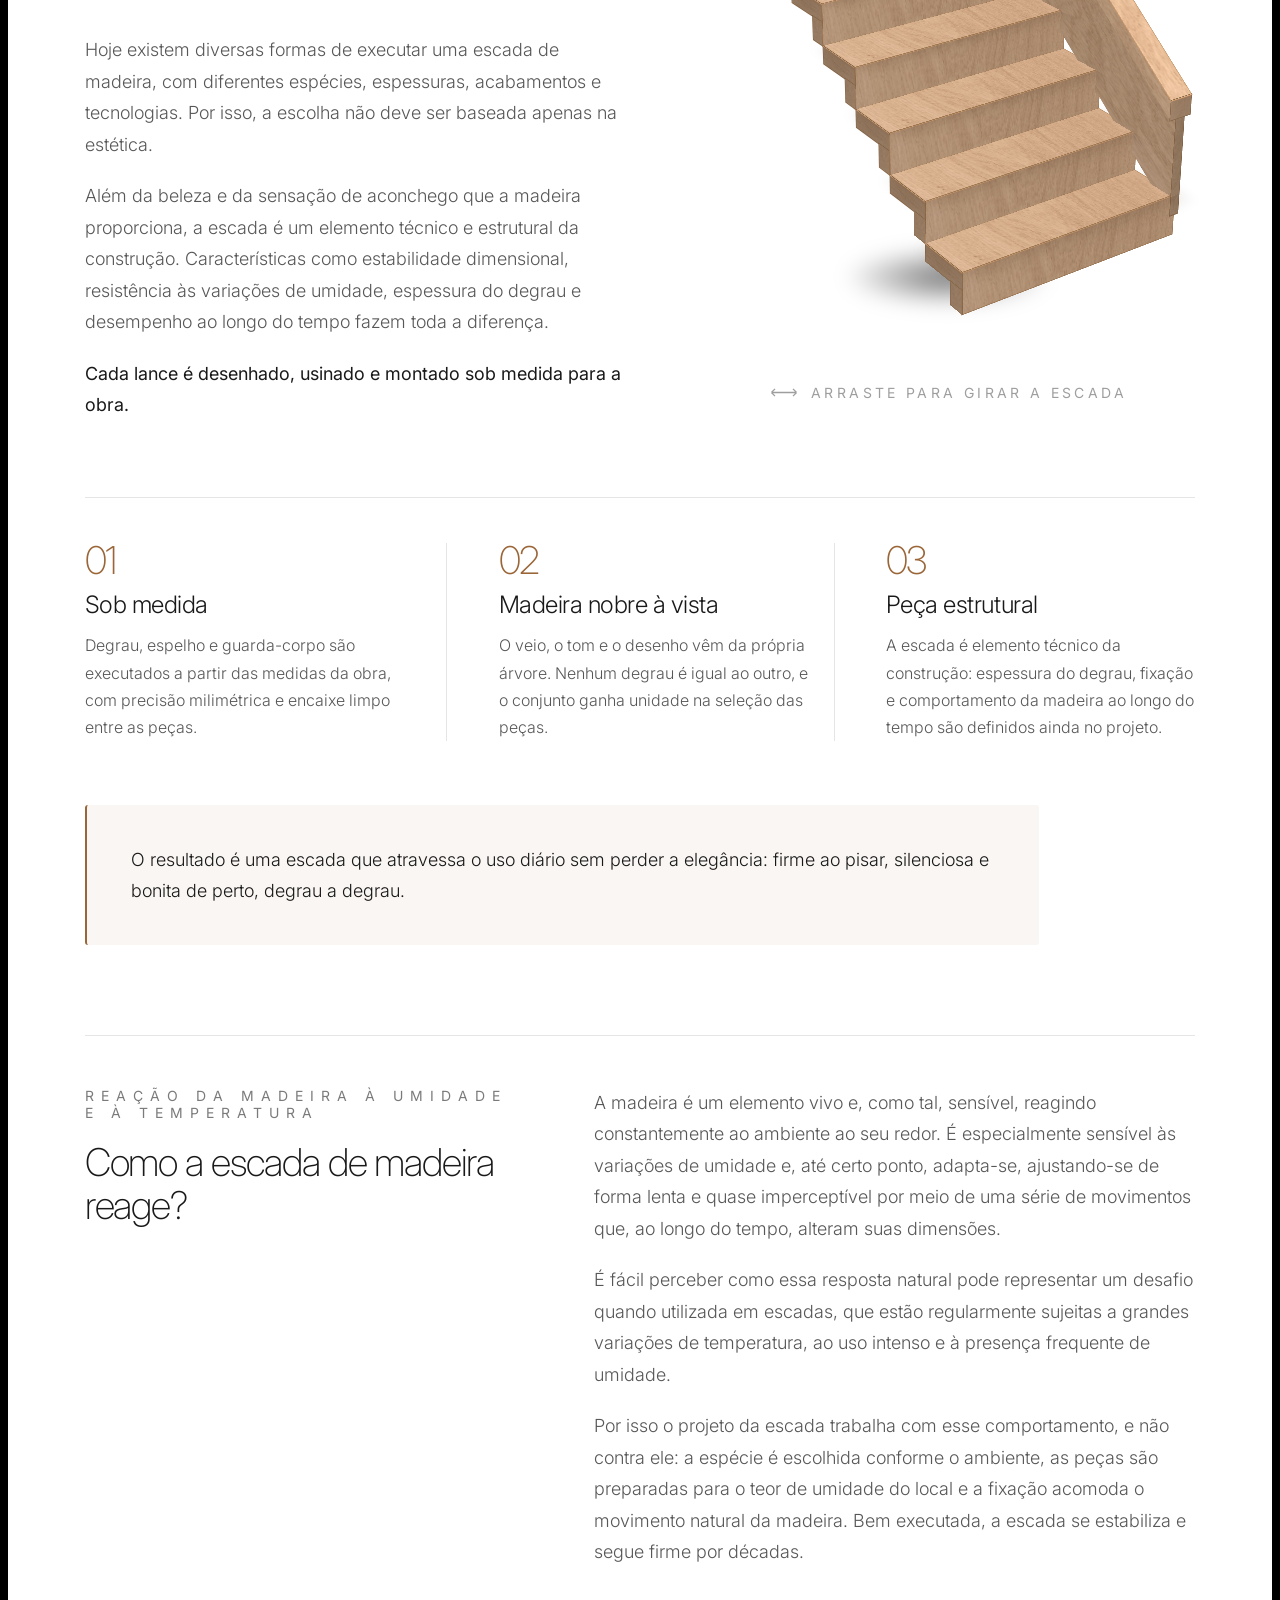
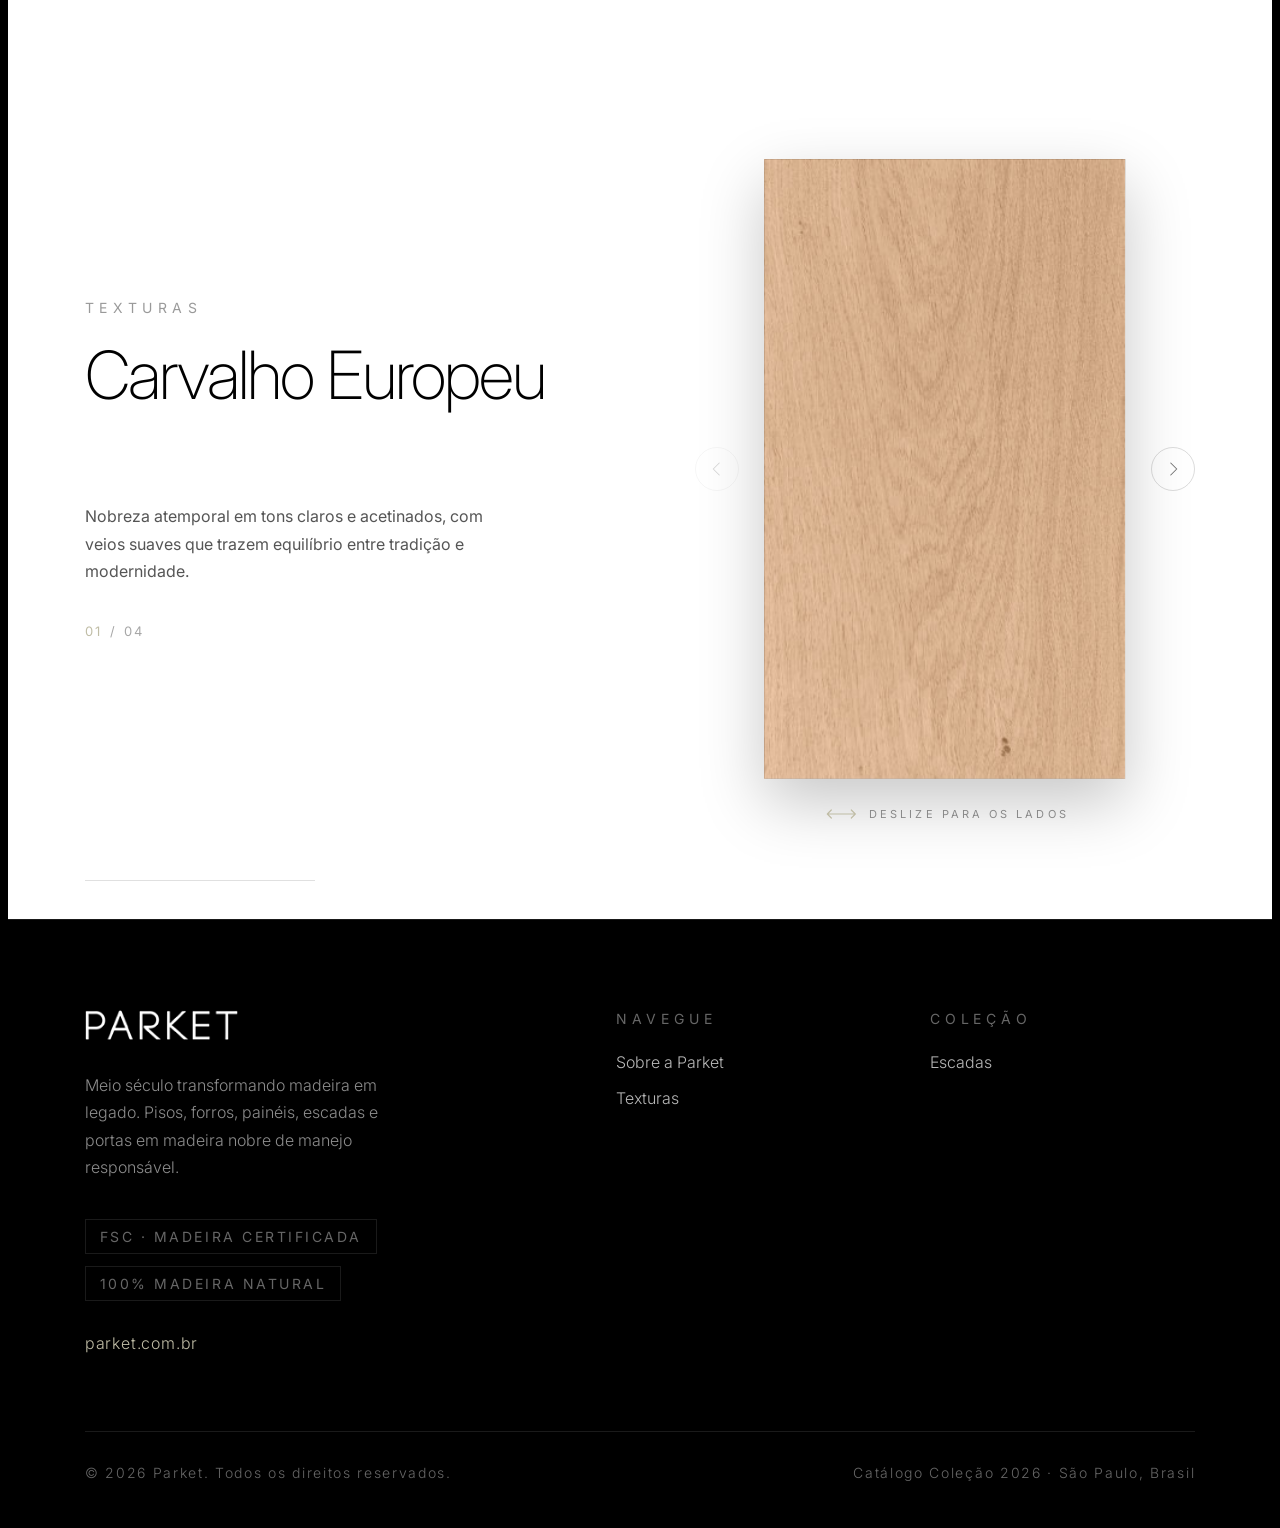
==== commit 68db6bac: "Adiciona favicon oficial da Parket em todas as paginas Insere <link rel="icon"> com o favicon-32x32." ====
--- a/index.html
+++ b/index.html
@@ -5,6 +5,8 @@
   <meta charset="utf-8">
   <meta content="width=device-width, initial-scale=1.0" name="viewport">
   <title>Parket — Escadas</title>
+  <link rel="icon" type="image/png" sizes="32x32" href="[data-uri]">
+  <link rel="apple-touch-icon" sizes="180x180" href="https://parket.com.br/apple-touch-icon.png">
   <link rel="preconnect" href="https://fonts.googleapis.com">
   <link rel="preconnect" href="https://fonts.gstatic.com" crossorigin>
 
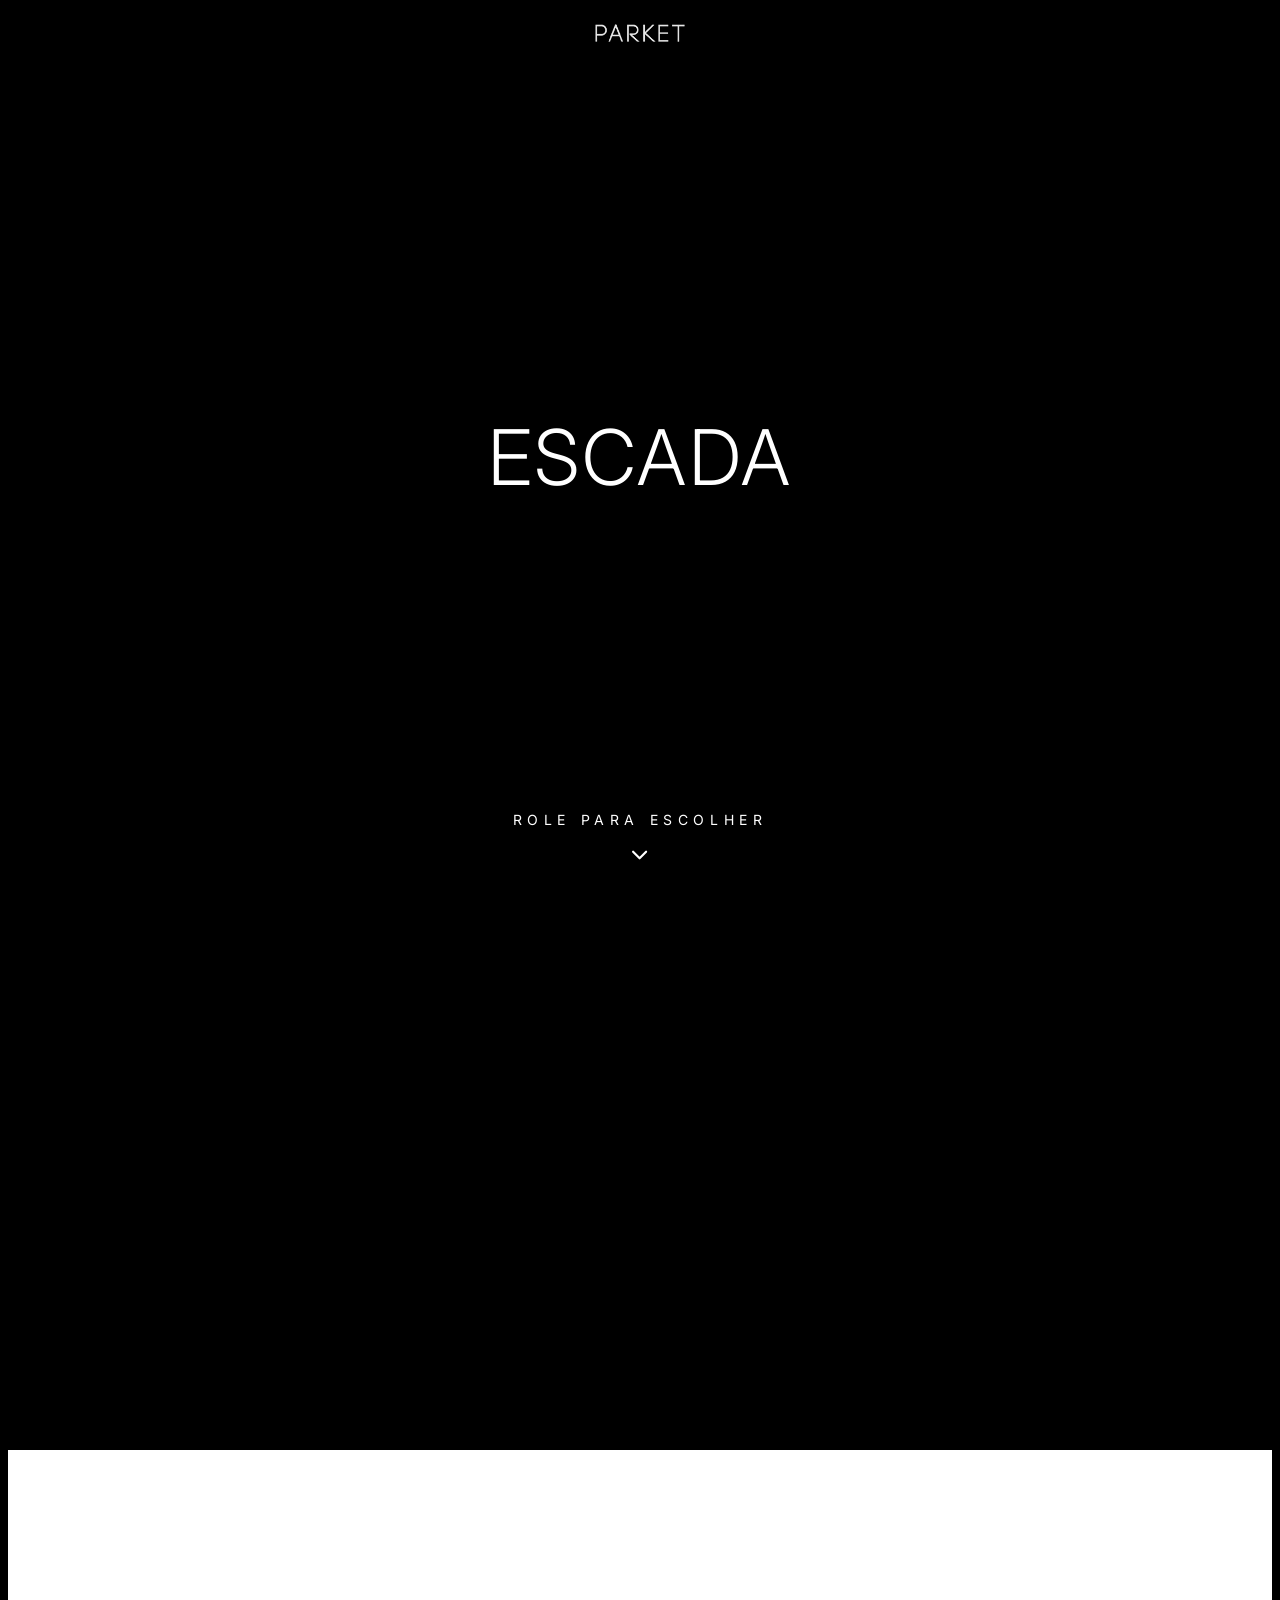
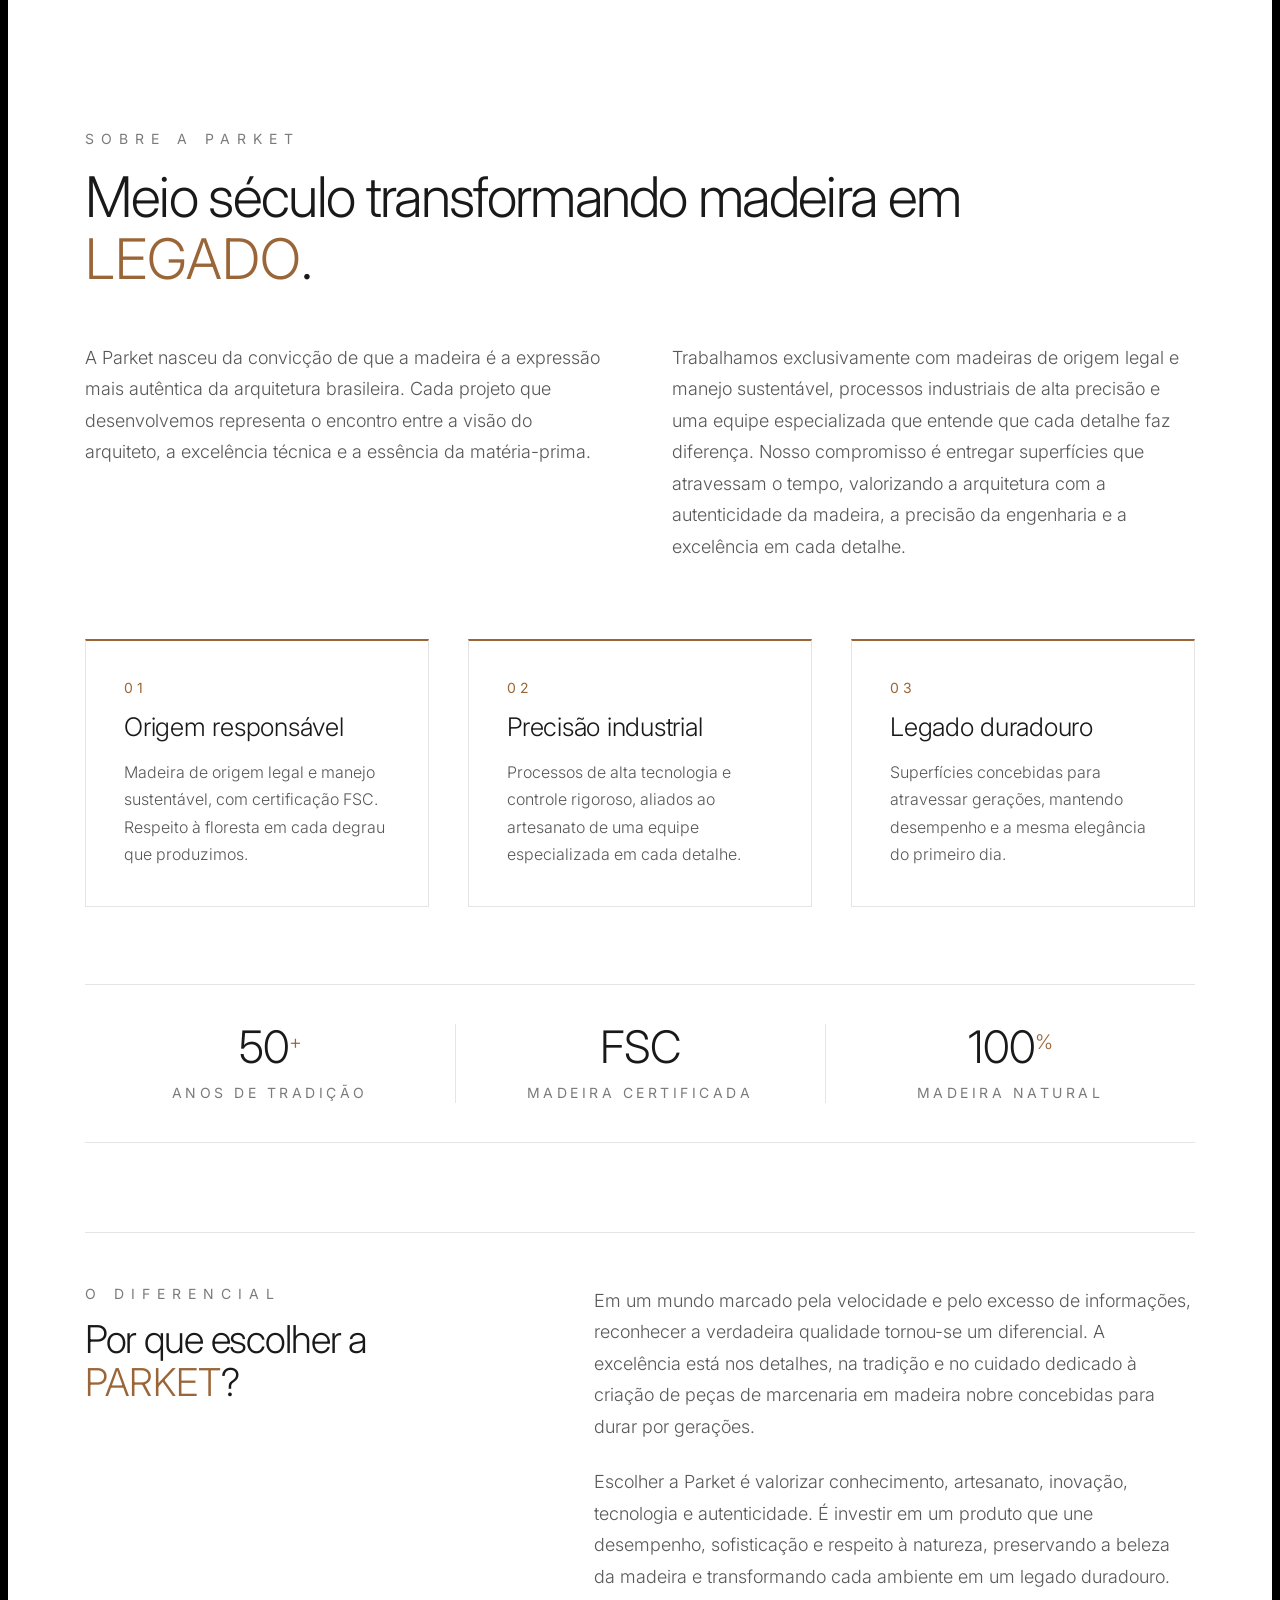
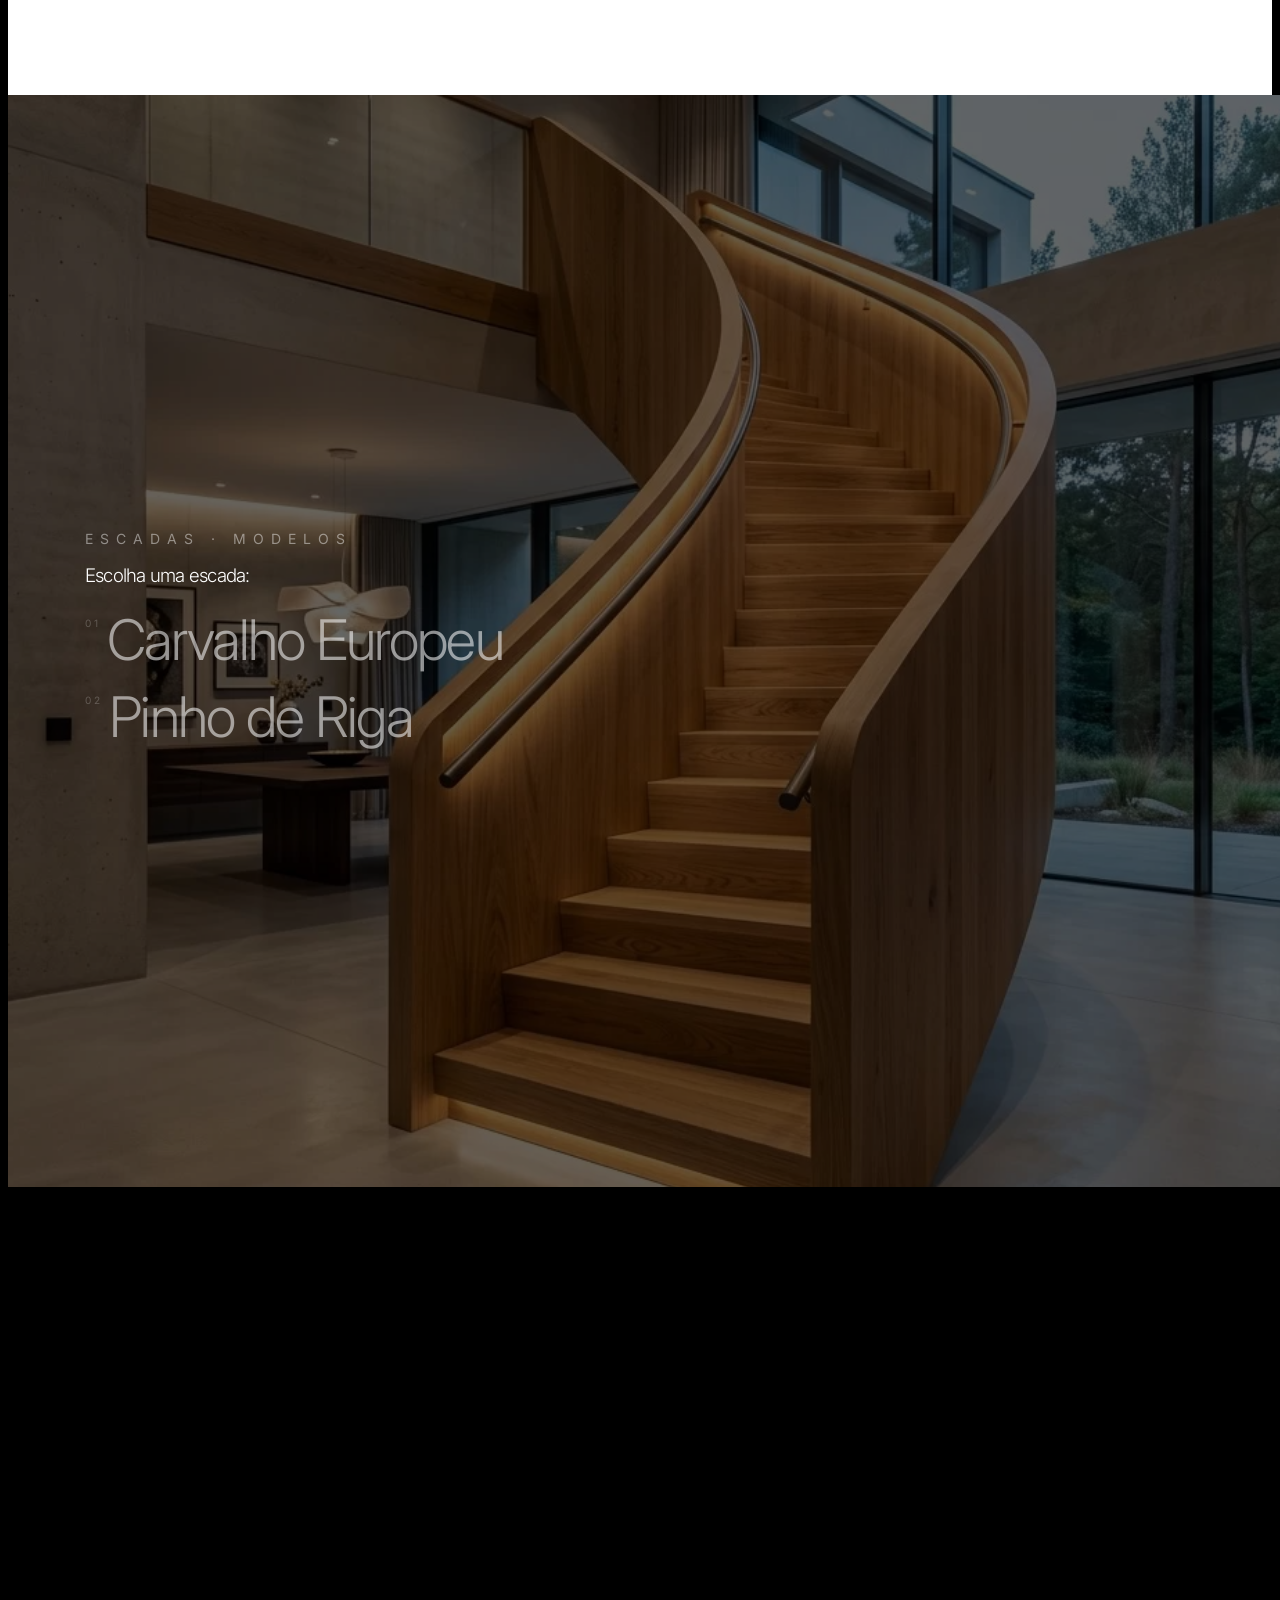
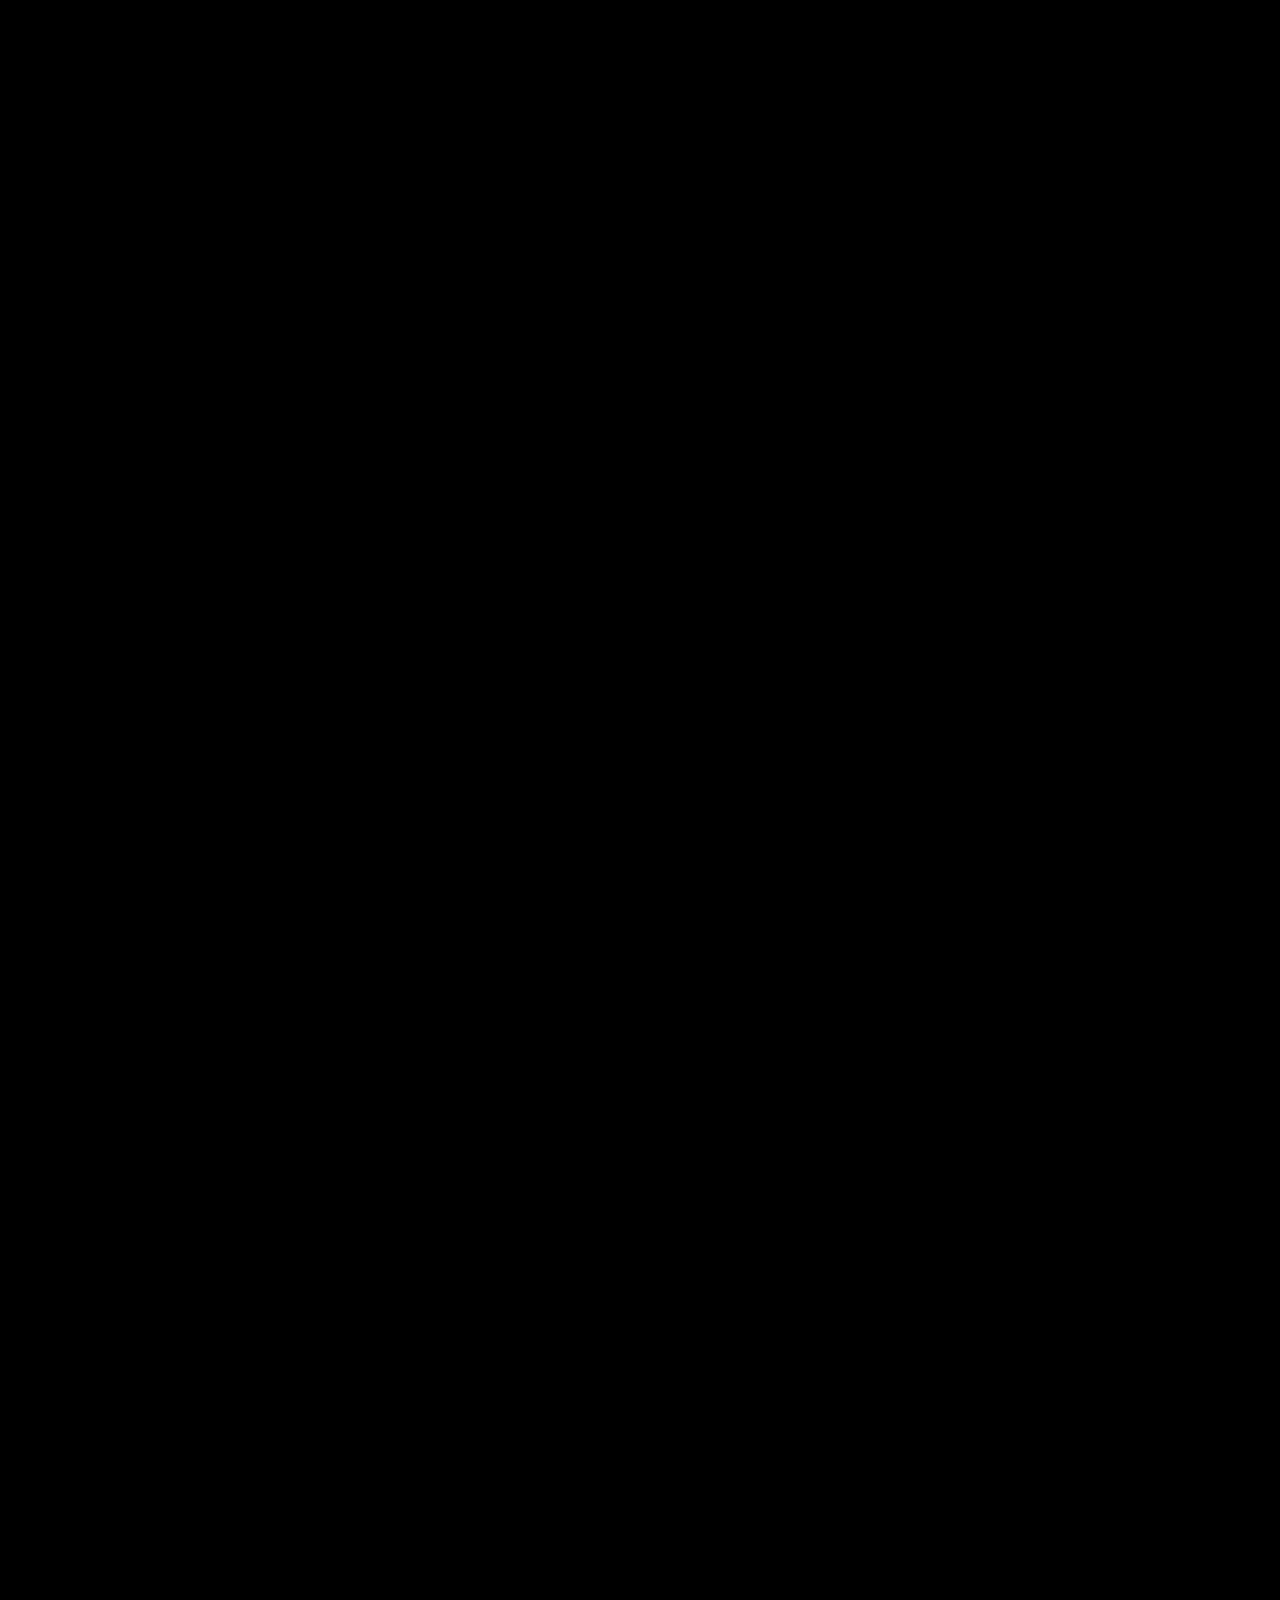
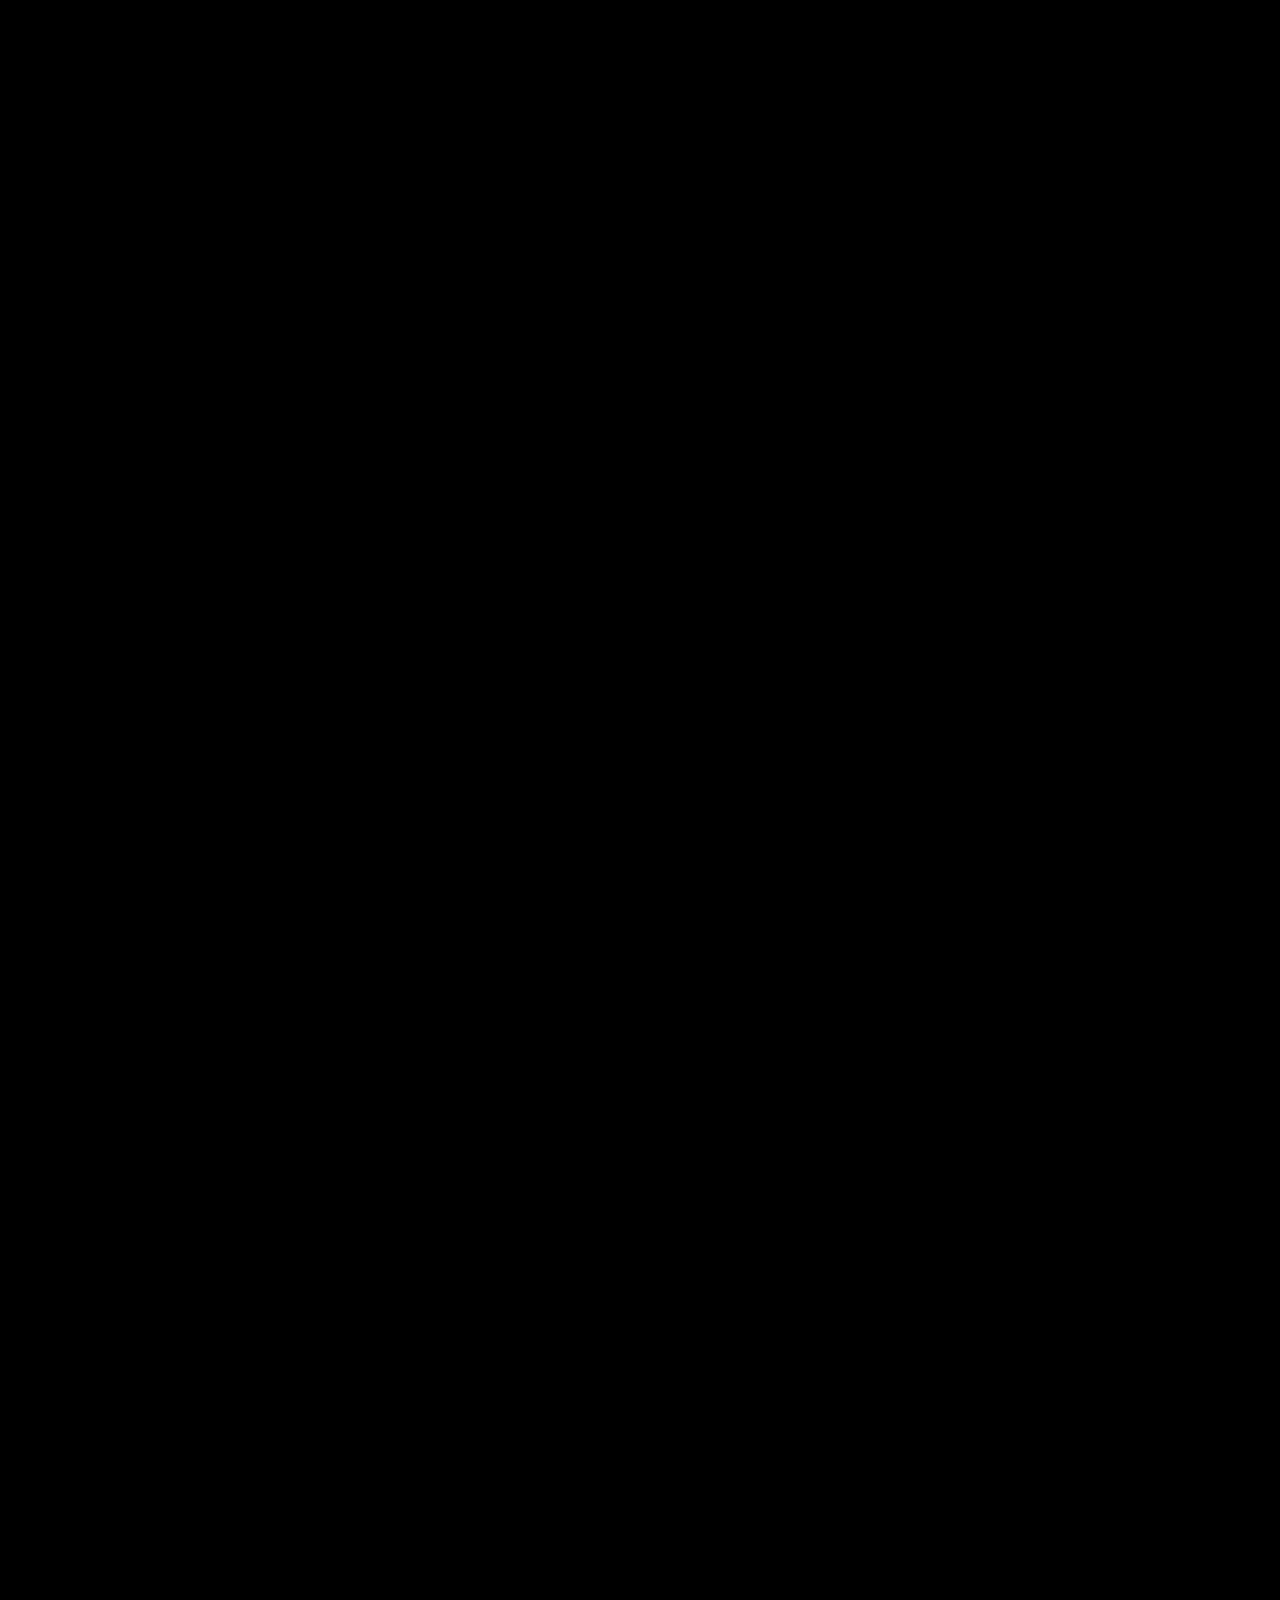
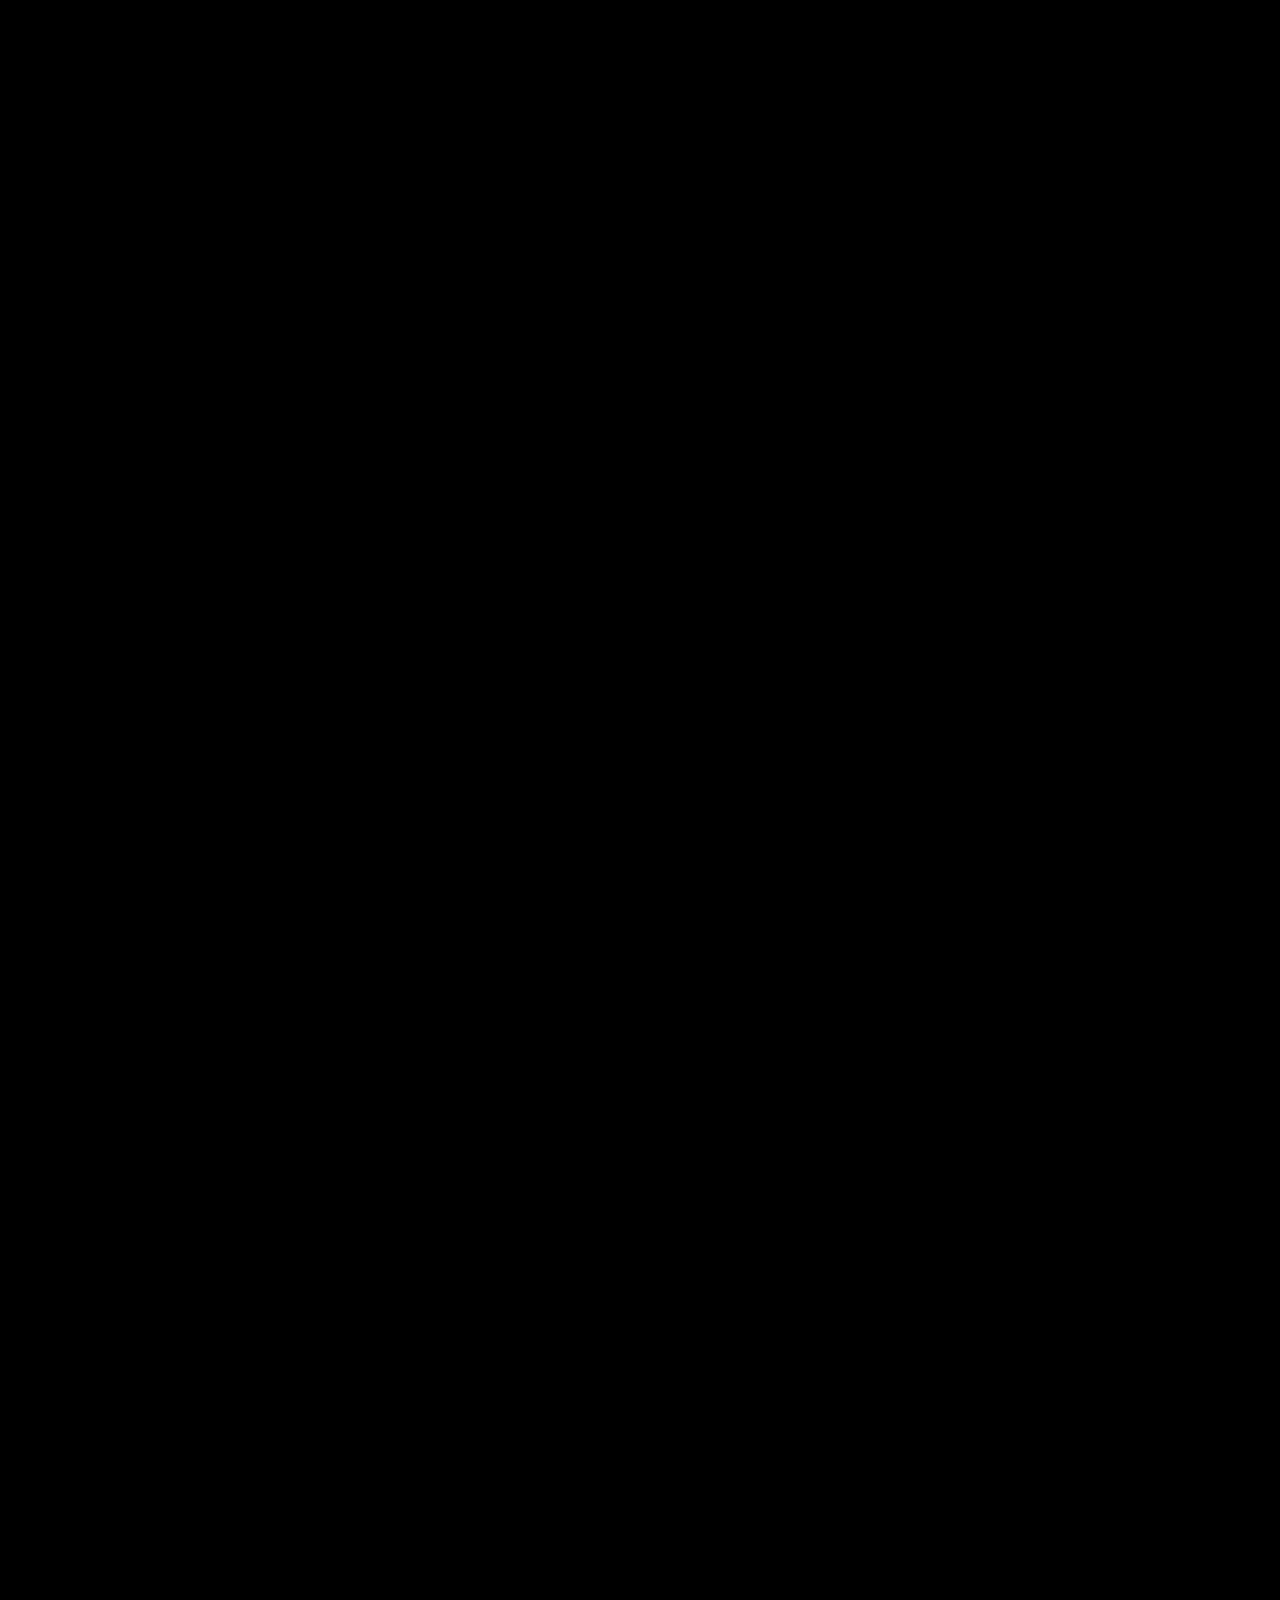
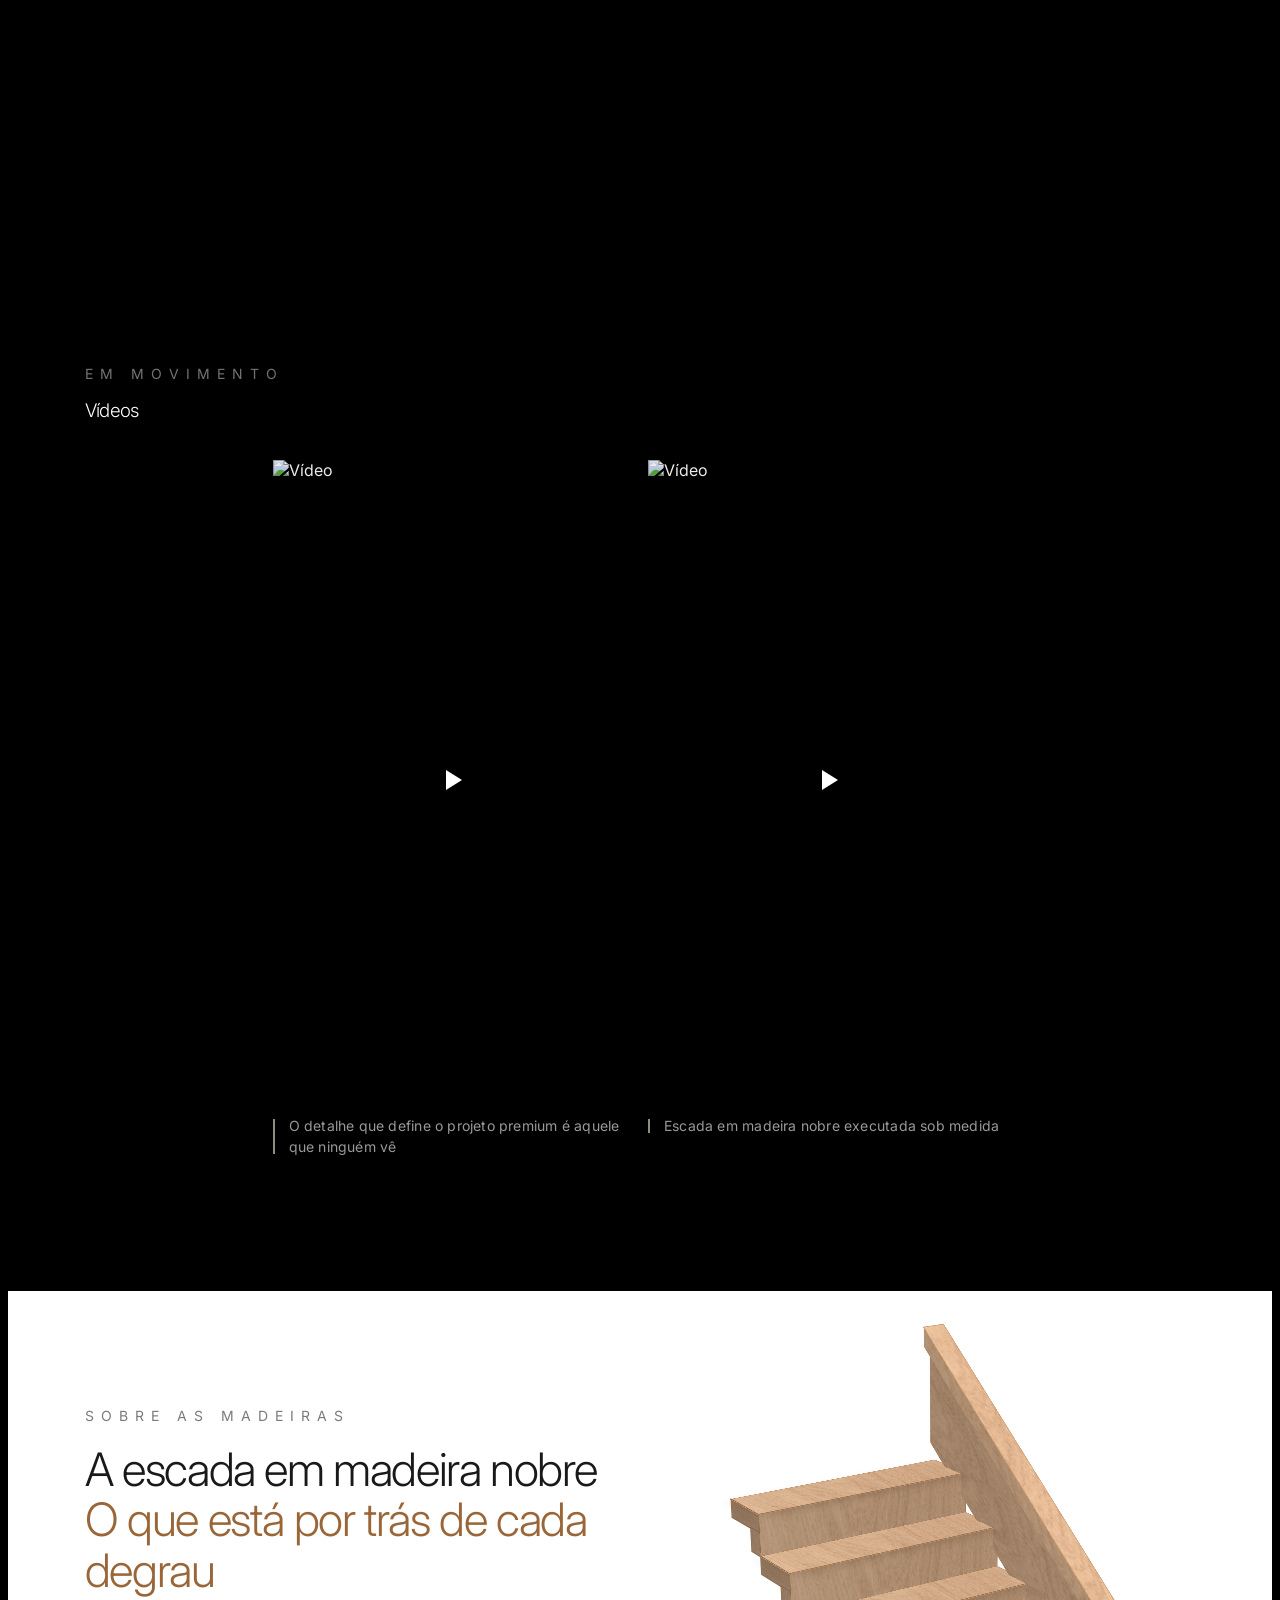
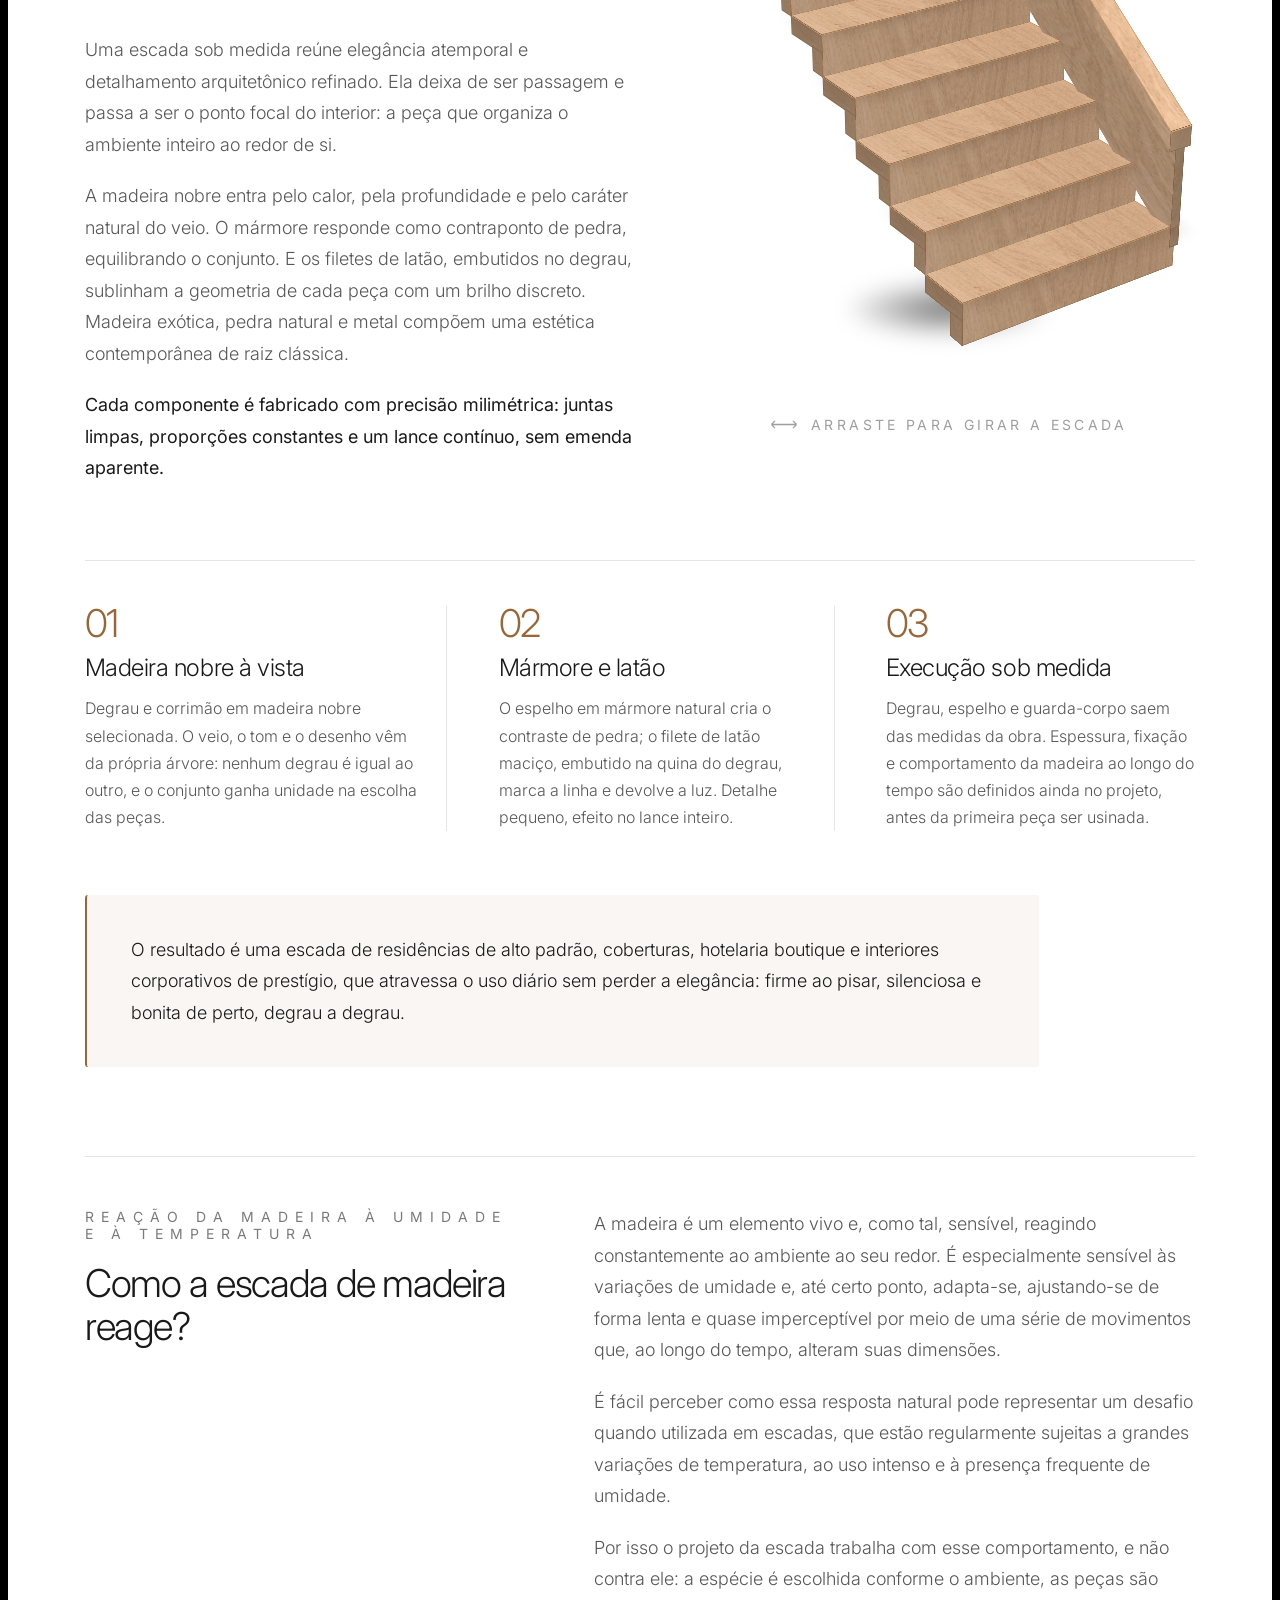
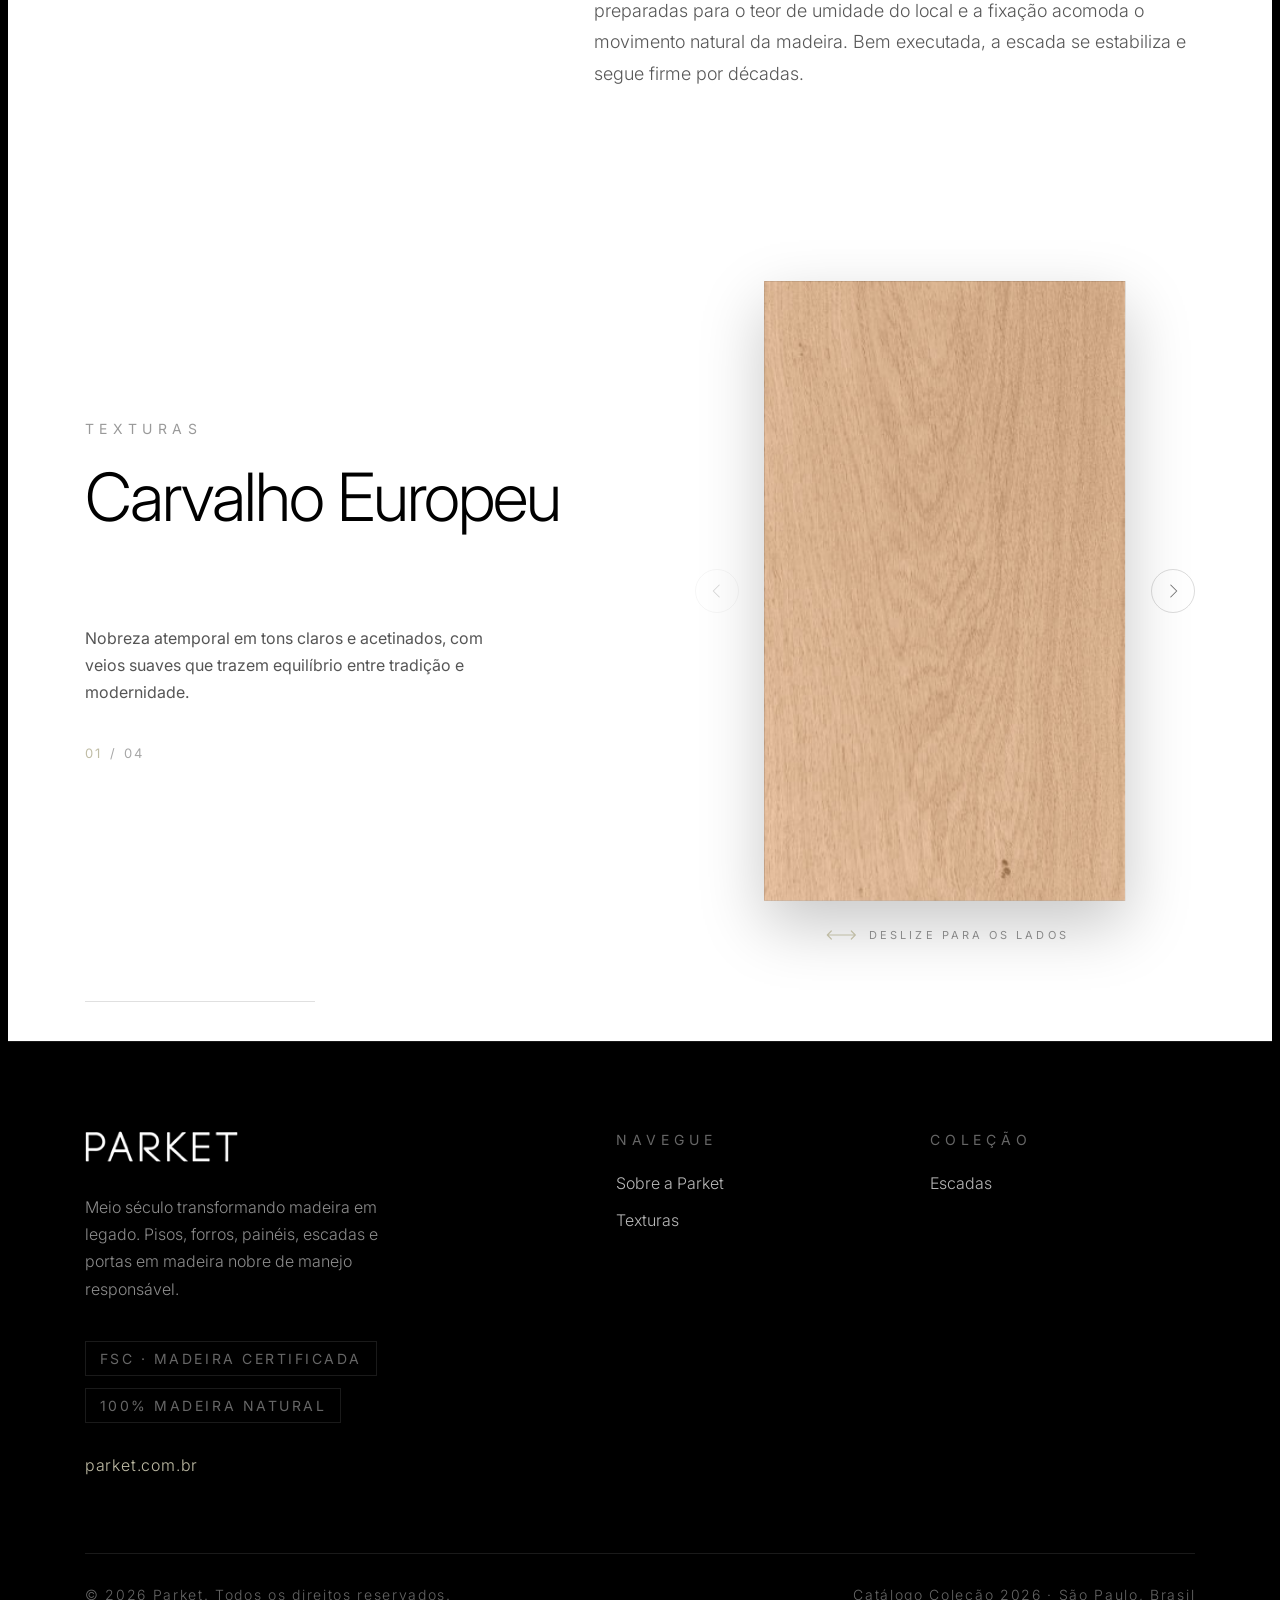
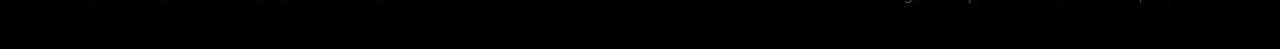
==== commit c45e8d9a: "Reescreve secao Sobre as madeiras e remove travessoes Nova copy da secao #madeiras-tipos com o angul" ====
--- a/index.html
+++ b/index.html
@@ -189,15 +189,15 @@
           </header>
 
           <div class="mtipos-intro">
-            <p class="fade-up">Hoje existem diversas formas de executar uma escada de madeira, com diferentes
-              espécies, espessuras, acabamentos e tecnologias. Por isso, a escolha não deve ser baseada apenas na
-              estética.</p>
-            <p class="fade-up" style="transition-delay:.06s">Além da beleza e da sensação de aconchego que a madeira
-              proporciona, a escada é um elemento técnico e estrutural da construção. Características como estabilidade
-              dimensional, resistência às variações de umidade, espessura do degrau e desempenho ao longo do tempo fazem
-              toda a diferença.</p>
-            <p class="mtipos-lead fade-up" style="transition-delay:.12s">Cada lance é desenhado, usinado e montado
-              sob medida para a obra.</p>
+            <p class="fade-up">Uma escada sob medida reúne elegância atemporal e detalhamento arquitetônico refinado.
+              Ela deixa de ser passagem e passa a ser o ponto focal do interior: a peça que organiza o ambiente
+              inteiro ao redor de si.</p>
+            <p class="fade-up" style="transition-delay:.06s">A madeira nobre entra pelo calor, pela profundidade e pelo
+              caráter natural do veio. O mármore responde como contraponto de pedra, equilibrando o conjunto. E os
+              filetes de latão, embutidos no degrau, sublinham a geometria de cada peça com um brilho discreto.
+              Madeira exótica, pedra natural e metal compõem uma estética contemporânea de raiz clássica.</p>
+            <p class="mtipos-lead fade-up" style="transition-delay:.12s">Cada componente é fabricado com precisão
+              milimétrica: juntas limpas, proporções constantes e um lance contínuo, sem emenda aparente.</p>
           </div>
         </div>
 
@@ -326,29 +326,30 @@
 
         <article class="mtipos-atr fade-up">
           <span class="mtipos-atr-num">01</span>
-          <h3 class="mtipos-atr-title">Sob medida</h3>
-          <p>Degrau, espelho e guarda-corpo são executados a partir das medidas da obra, com precisão milimétrica e
-            encaixe limpo entre as peças.</p>
+          <h3 class="mtipos-atr-title">Madeira nobre à vista</h3>
+          <p>Degrau e corrimão em madeira nobre selecionada. O veio, o tom e o desenho vêm da própria árvore: nenhum
+            degrau é igual ao outro, e o conjunto ganha unidade na escolha das peças.</p>
         </article>
 
         <article class="mtipos-atr fade-up" style="transition-delay:.08s">
           <span class="mtipos-atr-num">02</span>
-          <h3 class="mtipos-atr-title">Madeira nobre à vista</h3>
-          <p>O veio, o tom e o desenho vêm da própria árvore. Nenhum degrau é igual ao outro, e o conjunto ganha
-            unidade na seleção das peças.</p>
+          <h3 class="mtipos-atr-title">Mármore e latão</h3>
+          <p>O espelho em mármore natural cria o contraste de pedra; o filete de latão maciço, embutido na quina do
+            degrau, marca a linha e devolve a luz. Detalhe pequeno, efeito no lance inteiro.</p>
         </article>
 
         <article class="mtipos-atr fade-up" style="transition-delay:.16s">
           <span class="mtipos-atr-num">03</span>
-          <h3 class="mtipos-atr-title">Peça estrutural</h3>
-          <p>A escada é elemento técnico da construção: espessura do degrau, fixação e comportamento da madeira ao
-            longo do tempo são definidos ainda no projeto.</p>
+          <h3 class="mtipos-atr-title">Execução sob medida</h3>
+          <p>Degrau, espelho e guarda-corpo saem das medidas da obra. Espessura, fixação e comportamento da madeira ao
+            longo do tempo são definidos ainda no projeto, antes da primeira peça ser usinada.</p>
         </article>
 
       </div>
       <!-- Fecho da seção, em bloco destacado -->
       <div class="mtipos-fecho fade-up">
-        <p class="mtipos-outro">O resultado é uma escada que atravessa o uso diário sem perder a elegância:
+        <p class="mtipos-outro">O resultado é uma escada de residências de alto padrão, coberturas, hotelaria
+          boutique e interiores corporativos de prestígio, que atravessa o uso diário sem perder a elegância:
           firme ao pisar, silenciosa e bonita de perto, degrau a degrau.</p>
       </div>
 
@@ -448,11 +449,11 @@
                 <p>A cor da madeira vem dos extrativos que ela contém. A exposição ao ar e à luz modifica esses
                   extrativos, transformando a cor original do parquete ao longo do tempo. Espécies tropicais, por
                   conterem mais extrativos, evoluem para marrons mais escuros.</p>
-                <p>Iroko e Parket apresentam as mudanças mais intensas — tábuas originalmente semelhantes podem assumir
+                <p>Iroko e Parket apresentam as mudanças mais intensas: tábuas originalmente semelhantes podem assumir
                   tonalidades distintas. O Teak varia bastante no início mas se uniformiza com o tempo; o Wengé mantém
                   boa estabilidade de cor.</p>
                 <p>Com a luz, a madeira tende ao amarelo, mesmo em acabamentos pigmentados. Exposição solar direta e
-                  intensa pode causar descoloração — recomenda-se o uso de cortinas ou filmes UV nos vidros.</p>
+                  intensa pode causar descoloração. Recomenda-se o uso de cortinas ou filmes UV nos vidros.</p>
               </div>
             </div>
 
@@ -461,7 +462,7 @@
                 <span class="w-1 h-1 bg-white/50 rounded-full"></span> Grão Prateado
               </h3>
               <div class="text-white/50 text-sm font-light leading-relaxed space-y-4 max-w-xl">
-                <p>Tábuas cortadas em seção radial do tronco apresentam grão reto e reflexos iridescentes — o chamado
+                <p>Tábuas cortadas em seção radial do tronco apresentam grão reto e reflexos iridescentes: o chamado
                   grão prateado, historicamente valorizado como indicador de qualidade e prestígio.</p>
                 <p>A madeira é um material vivo, influenciado por luz, temperatura, umidade e uso. Além da estética, o
                   grão prateado indica melhor desempenho técnico: estabilidade dimensional e impermeabilidade.</p>
@@ -477,7 +478,7 @@
               <div class="text-white/50 text-sm font-light leading-relaxed space-y-4 max-w-xl">
                 <p>A madeira é um material natural e variegado: cada peça é única. Amostras compostas por poucas tábuas
                   fornecem apenas uma ideia geral do parquete, sem representar fielmente todas as nuances e veios.</p>
-                <p>A cor muda com o tempo por exposição à luz e ao ar — um piso recém-instalado pode ter aparência
+                <p>A cor muda com o tempo por exposição à luz e ao ar. Um piso recém-instalado pode ter aparência
                   diferente de uma amostra já exposta.</p>
               </div>
             </div>
@@ -519,12 +520,12 @@
               </h3>
               <div class="text-white/50 text-sm font-light leading-relaxed space-y-4 max-w-xl">
                 <p>A madeira dilata e retrai conforme umidade e temperatura. O ideal é manter o ar entre 15°C e 30°C e a
-                  umidade relativa entre 45% e 65% — faixa também ideal para as pessoas — durante e após a instalação.
+                  umidade relativa entre 45% e 65%, faixa também ideal para as pessoas, durante e após a instalação.
                 </p>
                 <p>No inverno pode ser necessário umidificar o ar. Em pisos com aquecimento, a superfície nunca deve
                   ultrapassar 27°C; evite cobri-la com tapetes grossos que retenham calor.</p>
                 <p>Produtos Parket com suporte de compensado de bétula (ver Especificações Técnicas) toleram condições
-                  mais severas — umidade a partir de 30% e superfície até 29°C — mantendo a integridade.</p>
+                  mais severas, com umidade a partir de 30% e superfície até 29°C, mantendo a integridade.</p>
               </div>
             </div>
           </div>
--- a/catalogo.css
+++ b/catalogo.css
@@ -144,7 +144,7 @@
     .menu-overlay.is-open .menu-list li:nth-child(8) { transition-delay: 0.52s; }
     .menu-list a {
       font-family: var(--font-display);
-      font-weight: 200;
+      font-weight: 300;
       letter-spacing: -0.02em;
       font-size: clamp(1.75rem, 4vw, 2.625rem);
       color: rgba(255,255,255,0.55);
@@ -194,7 +194,7 @@
     }
     .display-title {
       font-family: var(--font-display);
-      font-weight: 200;
+      font-weight: 300;
       letter-spacing: -0.04em;
       line-height: 1.02;
     }
@@ -283,7 +283,7 @@
     }
     .index-link {
       font-family: var(--font-display);
-      font-weight: 200;
+      font-weight: 300;
       letter-spacing: -0.03em;
       line-height: 1;
       font-size: clamp(2.5rem, 6vw, 4.5rem);
@@ -374,7 +374,7 @@
     .product-cover-title {
       font-family: var(--font-display);
       font-size: var(--text-h1);
-      font-weight: 200;
+      font-weight: 300;
       letter-spacing: -0.05em;
       line-height: 1.05;
     }
@@ -479,7 +479,7 @@
     .collection-cover-title {
       font-family: var(--font-display);
       font-size: clamp(2.5rem, 6vw, 4.5rem);
-      font-weight: 200;
+      font-weight: 300;
       letter-spacing: -0.04em;
       line-height: 1.05;
     }
@@ -914,7 +914,7 @@
     .porque-title {
       font-family: var(--font-display);
       font-size: var(--text-h2);
-      font-weight: 200;
+      font-weight: 300;
       letter-spacing: -0.03em;
       line-height: 1.1;
       color: #ffffff;
@@ -1076,7 +1076,7 @@
     }
     .texturas-nome {
       font-family: var(--font-display);
-      font-weight: 200;
+      font-weight: 300;
       letter-spacing: -0.03em;
       line-height: 1.05;
       font-size: clamp(2.4rem, 5.2vw, 4.6rem);
--- a/index.css
+++ b/index.css
@@ -55,7 +55,7 @@
   justify-content: center;
   pointer-events: none;
   font-family: var(--font-display);
-  font-weight: 200;
+  font-weight: 300;
   letter-spacing: .03em;
   text-transform: uppercase;
   font-size: clamp(1.75rem, 6vw, 5rem);
@@ -95,7 +95,7 @@
 #hero-sticky .hero-title {
   margin: 0;
   font-family: var(--font-display);
-  font-weight: 200;
+  font-weight: 300;
   letter-spacing: -.03em;
   line-height: 1.05;
   font-size: clamp(2.4rem, 5.6vw, 5rem);
@@ -105,7 +105,7 @@
 #hero-sticky .hero-title .accent {
   color: var(--madeira);
   text-transform: uppercase;
-  font-weight: 200;
+  font-weight: 300;
   letter-spacing: 0;
 }
 
@@ -255,7 +255,7 @@
 #sobre .sobre-title {
   margin: 0;
   font-family: var(--font-display);
-  font-weight: 200;
+  font-weight: 300;
   letter-spacing: -.03em;
   line-height: 1.1;
   font-size: clamp(2rem, 4.4vw, 3.5rem);
@@ -264,7 +264,7 @@
 }
 
 #sobre .accent {
-  font-weight: 200;
+  font-weight: 300;
   text-transform: uppercase;
   color: var(--accent);
   letter-spacing: 0;
@@ -359,7 +359,7 @@
   display: block;
   font-family: var(--font-display);
   font-size: clamp(2rem, 3.5vw, 3.5rem);
-  font-weight: 200;
+  font-weight: 300;
   letter-spacing: -.02em;
   color: var(--t-95);
   line-height: 1;
@@ -403,7 +403,7 @@
 #sobre .porque-title {
   margin: 0;
   font-family: var(--font-display);
-  font-weight: 200;
+  font-weight: 300;
   letter-spacing: -.03em;
   line-height: 1.12;
   font-size: clamp(1.75rem, 3vw, 2.625rem);
@@ -515,7 +515,7 @@
 
 #tech-scroll .tech-title {
   margin: 0;
-  font-weight: 200;
+  font-weight: 300;
   letter-spacing: -.03em;
   line-height: 1.08;
   font-size: clamp(1.5rem, 3.2vw, 2.625rem);
@@ -1043,7 +1043,7 @@
 #madeiras-tipos .mtipos-title {
   margin: 0;
   font-family: var(--font-display);
-  font-weight: 200;
+  font-weight: 300;
   letter-spacing: -.03em;
   line-height: 1.1;
   font-size: clamp(1.75rem, 3.6vw, 3rem);
@@ -1785,7 +1785,7 @@
 
 #madeiras-tipos .mtipos-atr-num {
   font-family: var(--font-display);
-  font-weight: 200;
+  font-weight: 300;
   font-size: clamp(1.75rem, 3vw, 2.5rem);
   line-height: .9;
   letter-spacing: -.04em;
@@ -1935,7 +1935,7 @@
 #madeiras-tipos .mtipos-react-title {
   margin: .5rem 0 0;
   font-family: var(--font-display);
-  font-weight: 200;
+  font-weight: 300;
   letter-spacing: -.03em;
   line-height: 1.12;
   font-size: clamp(1.6rem, 3vw, 2.5rem);
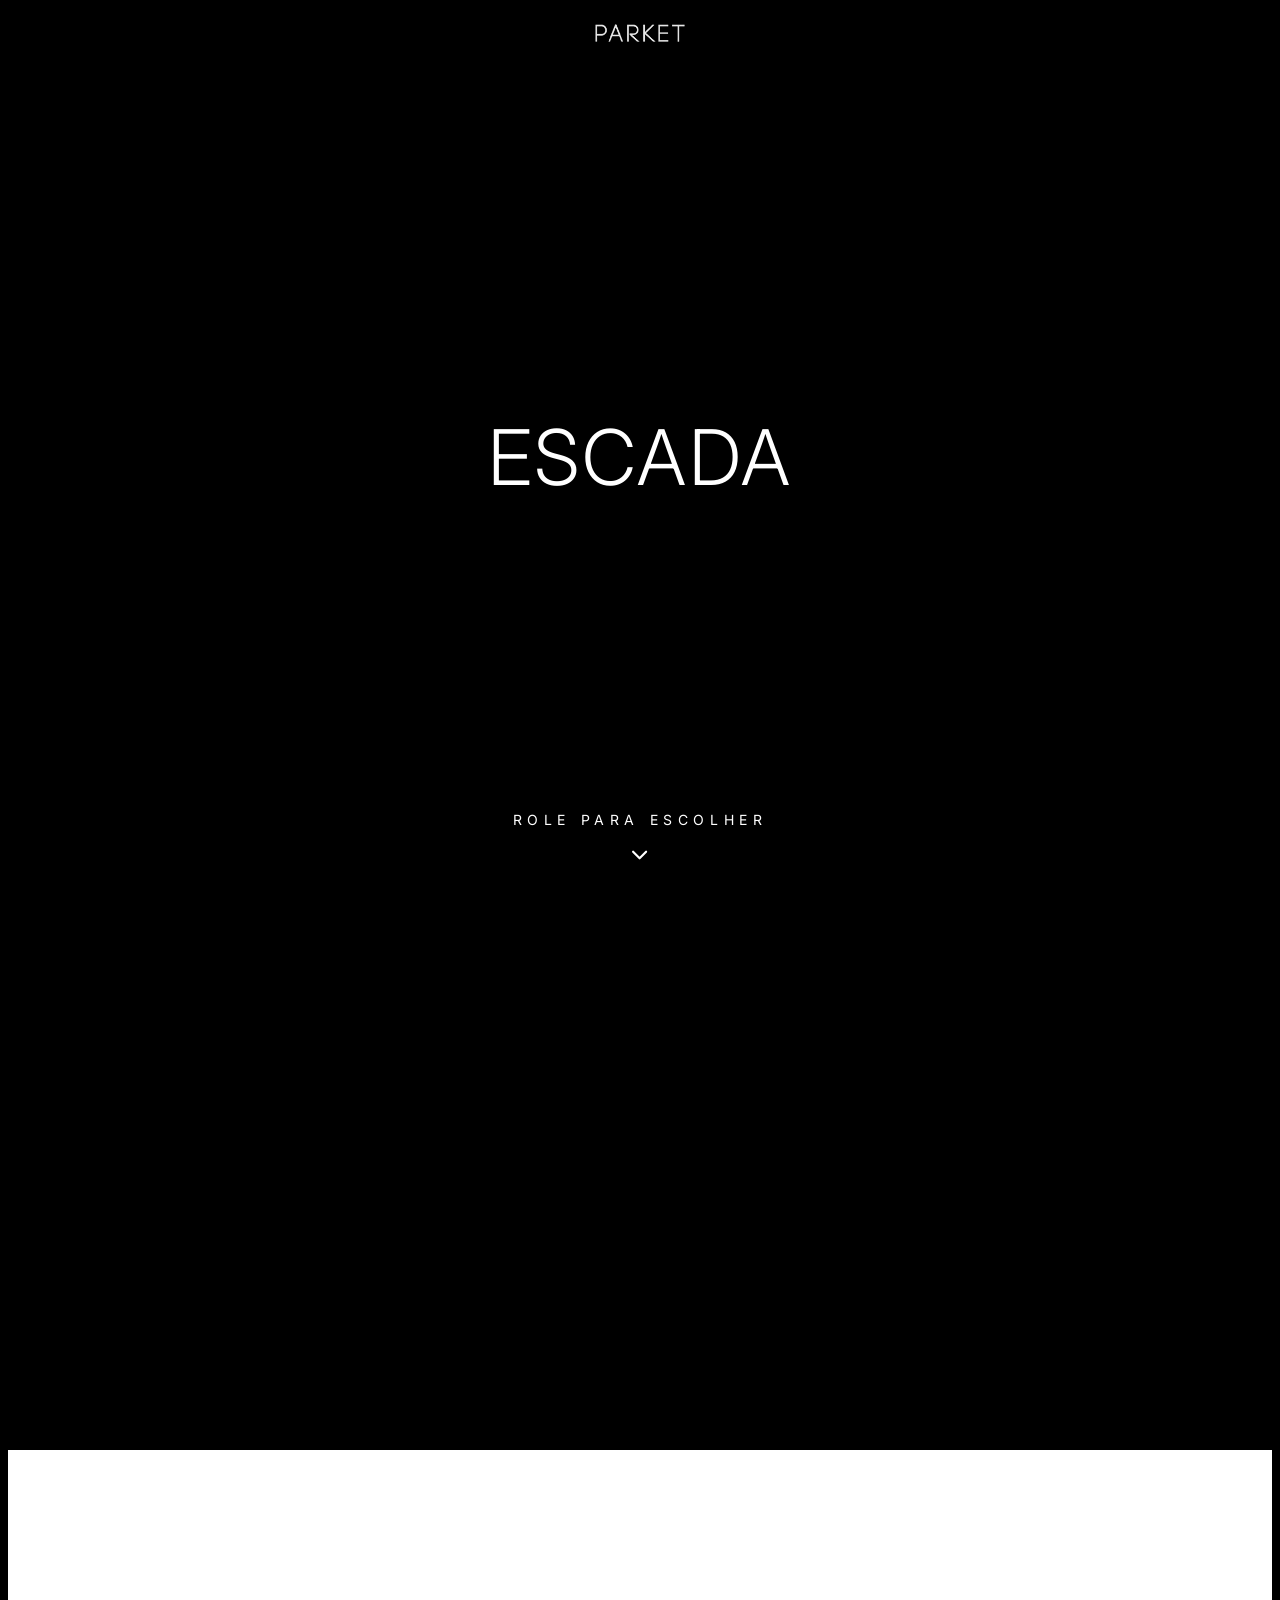
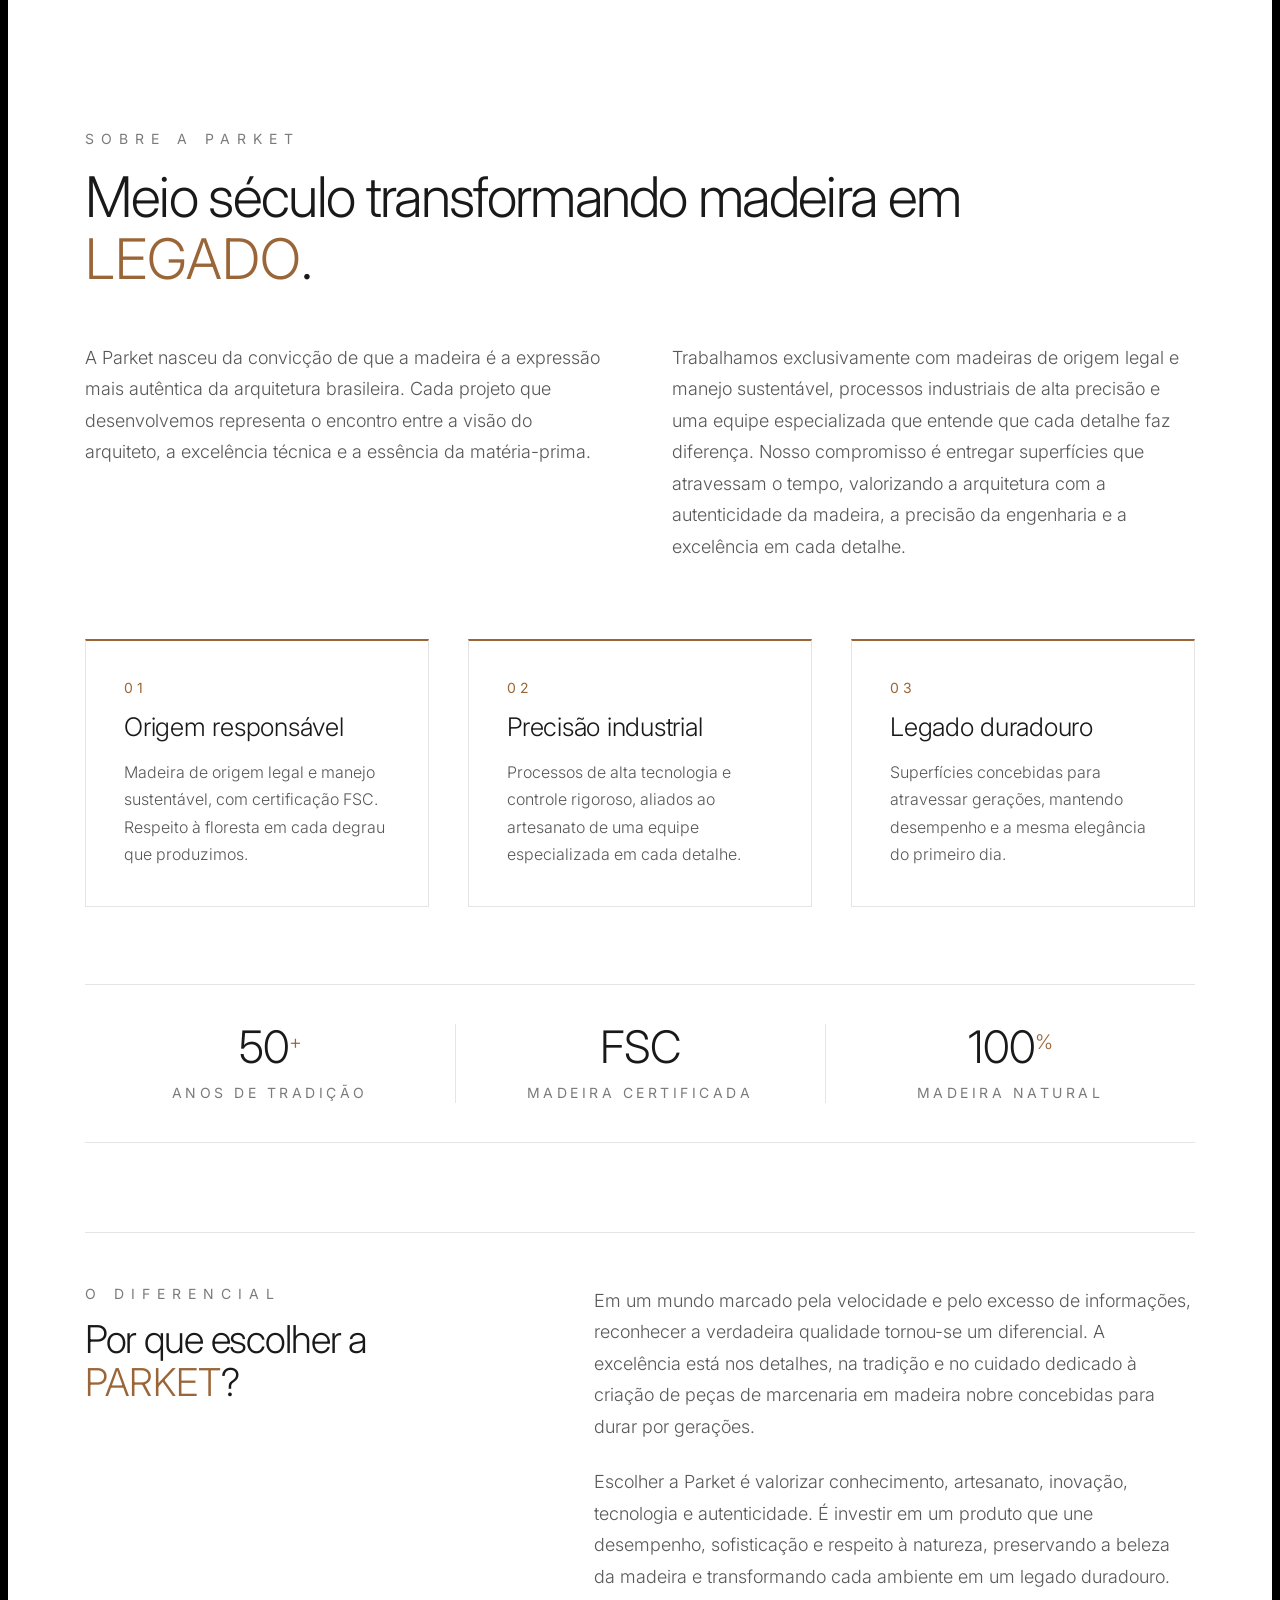
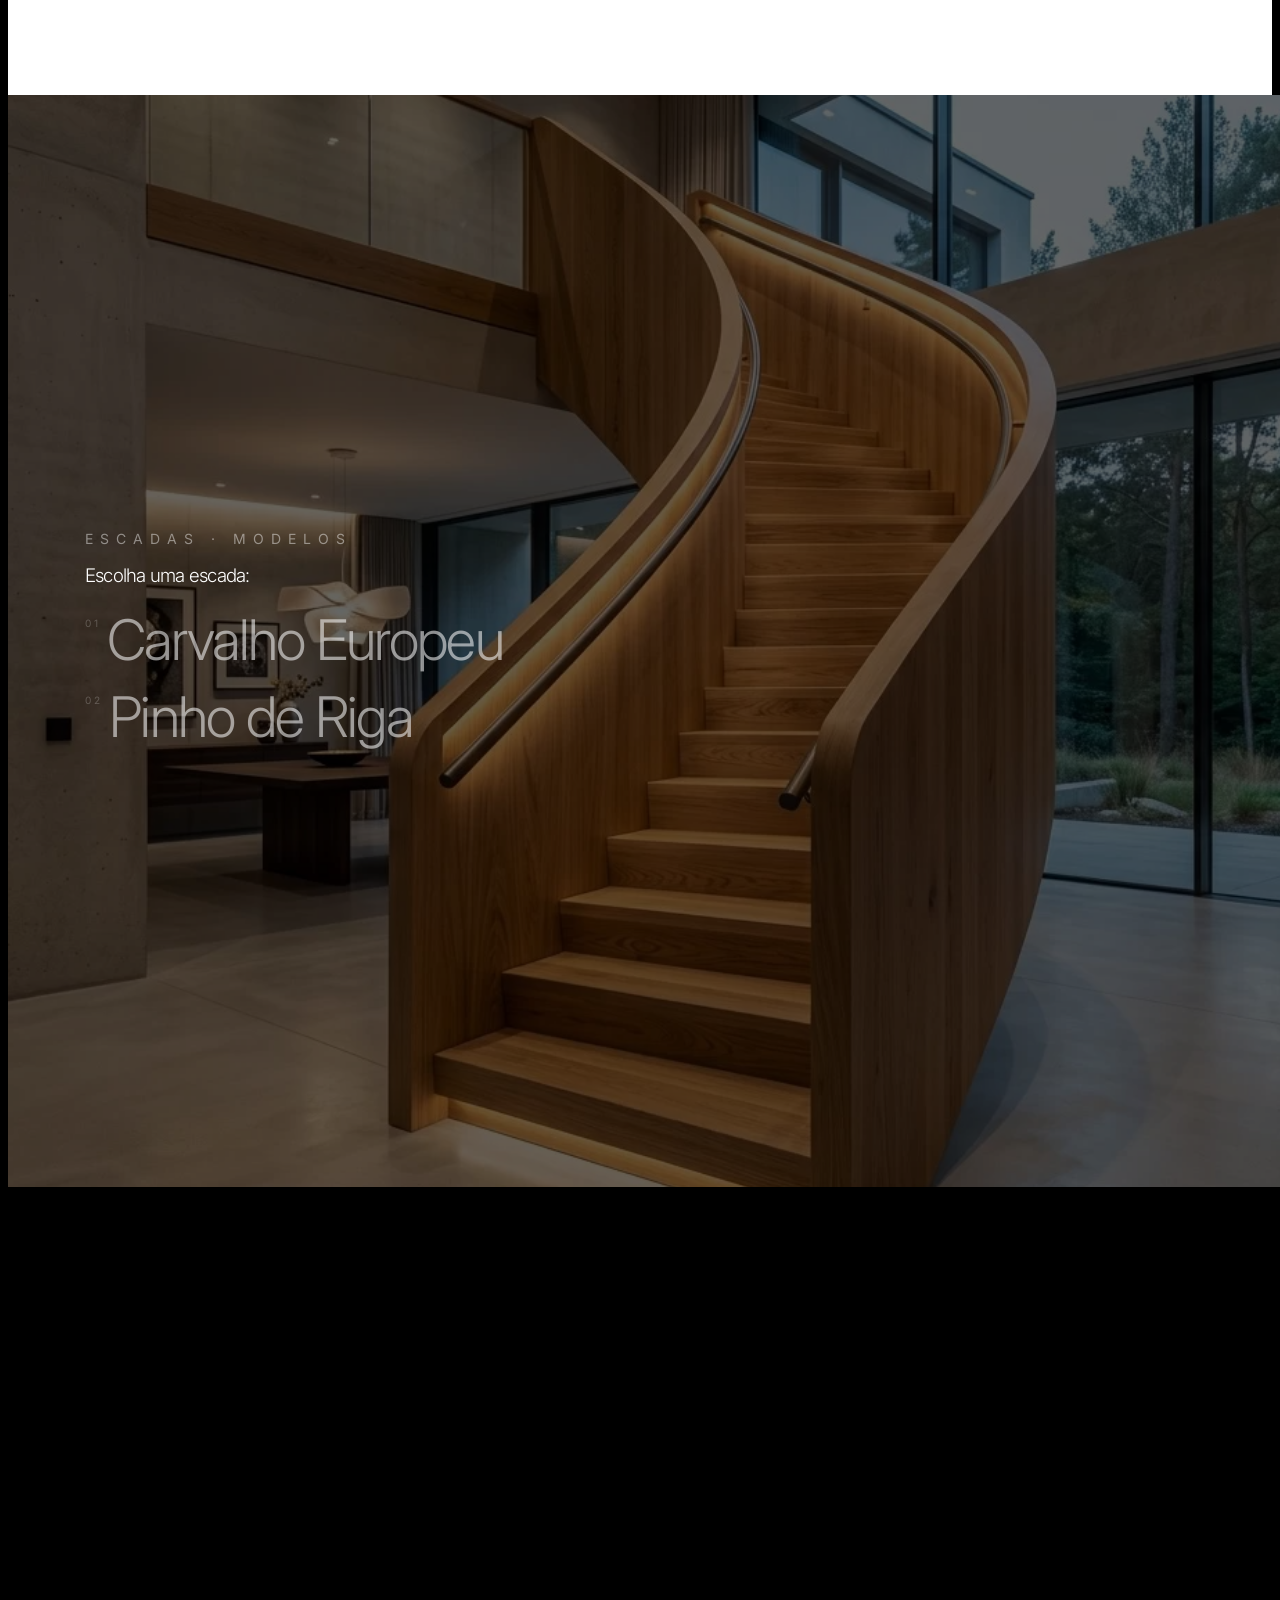
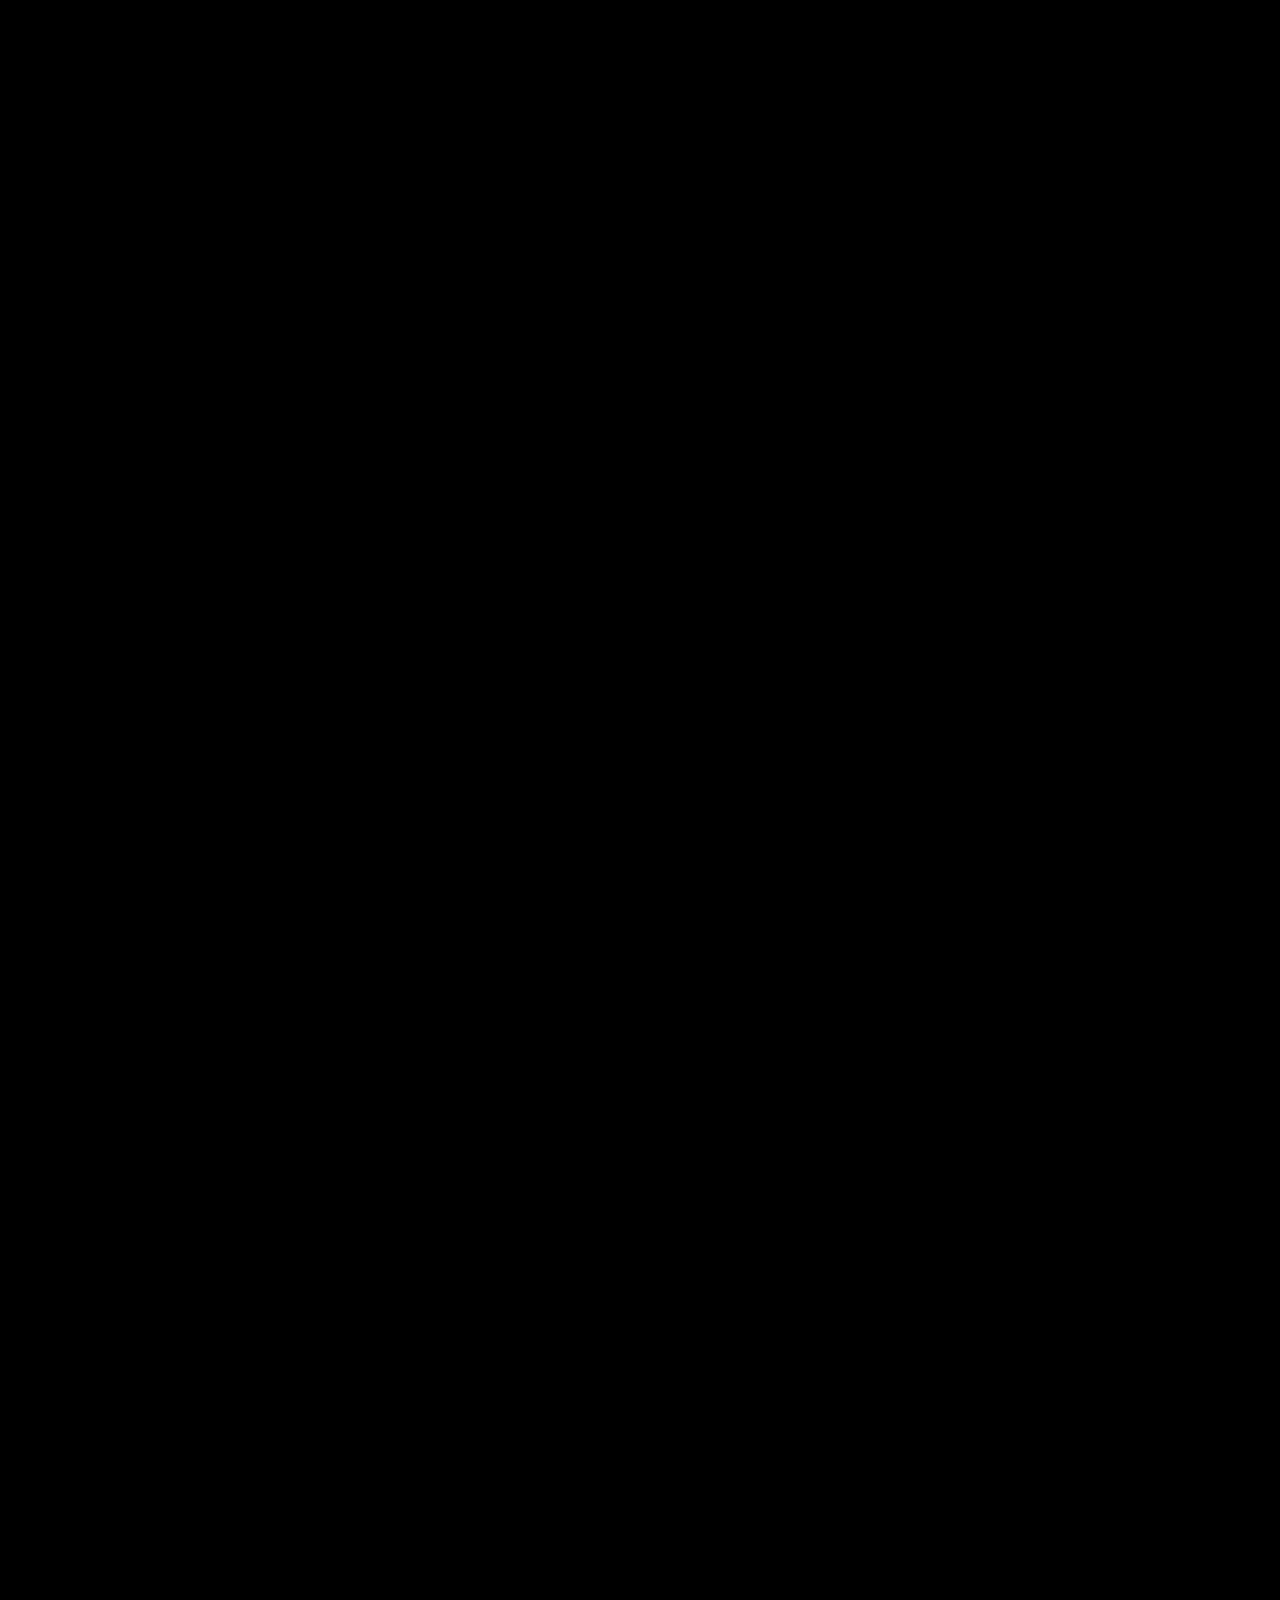
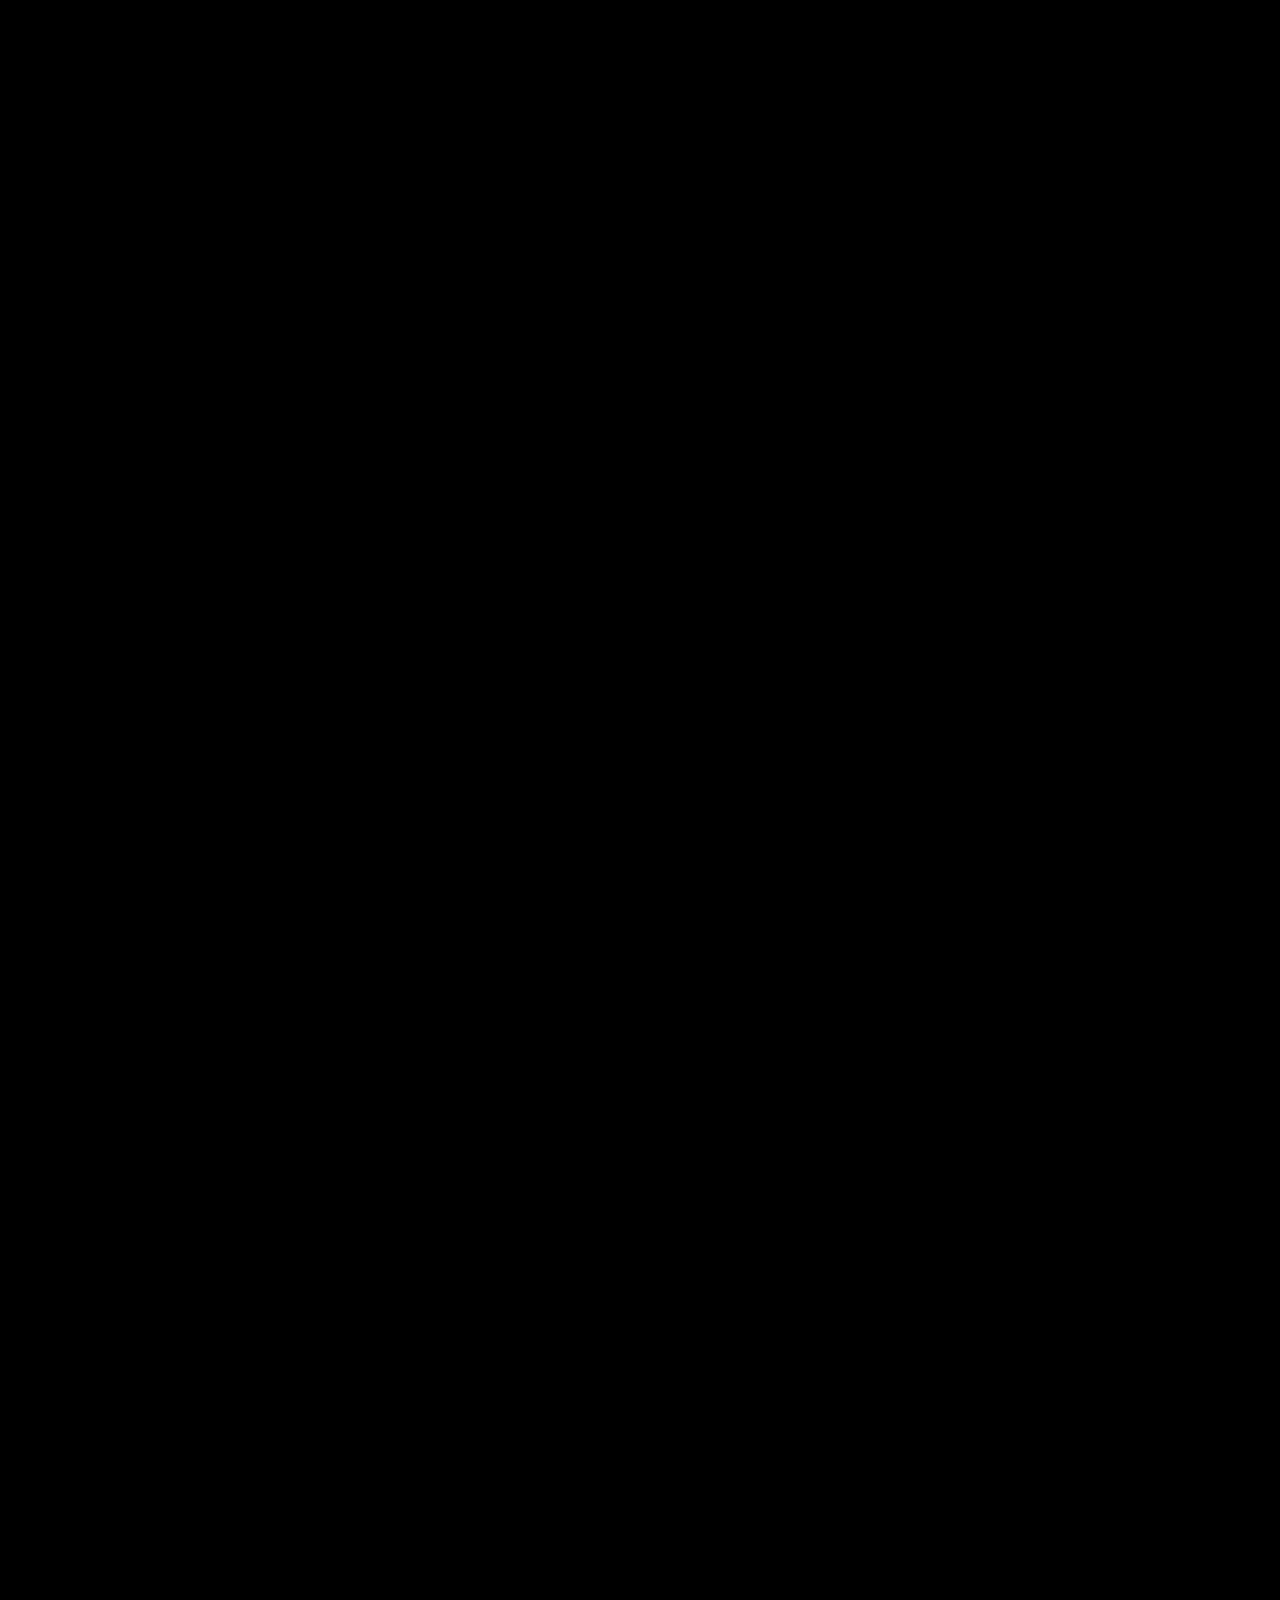
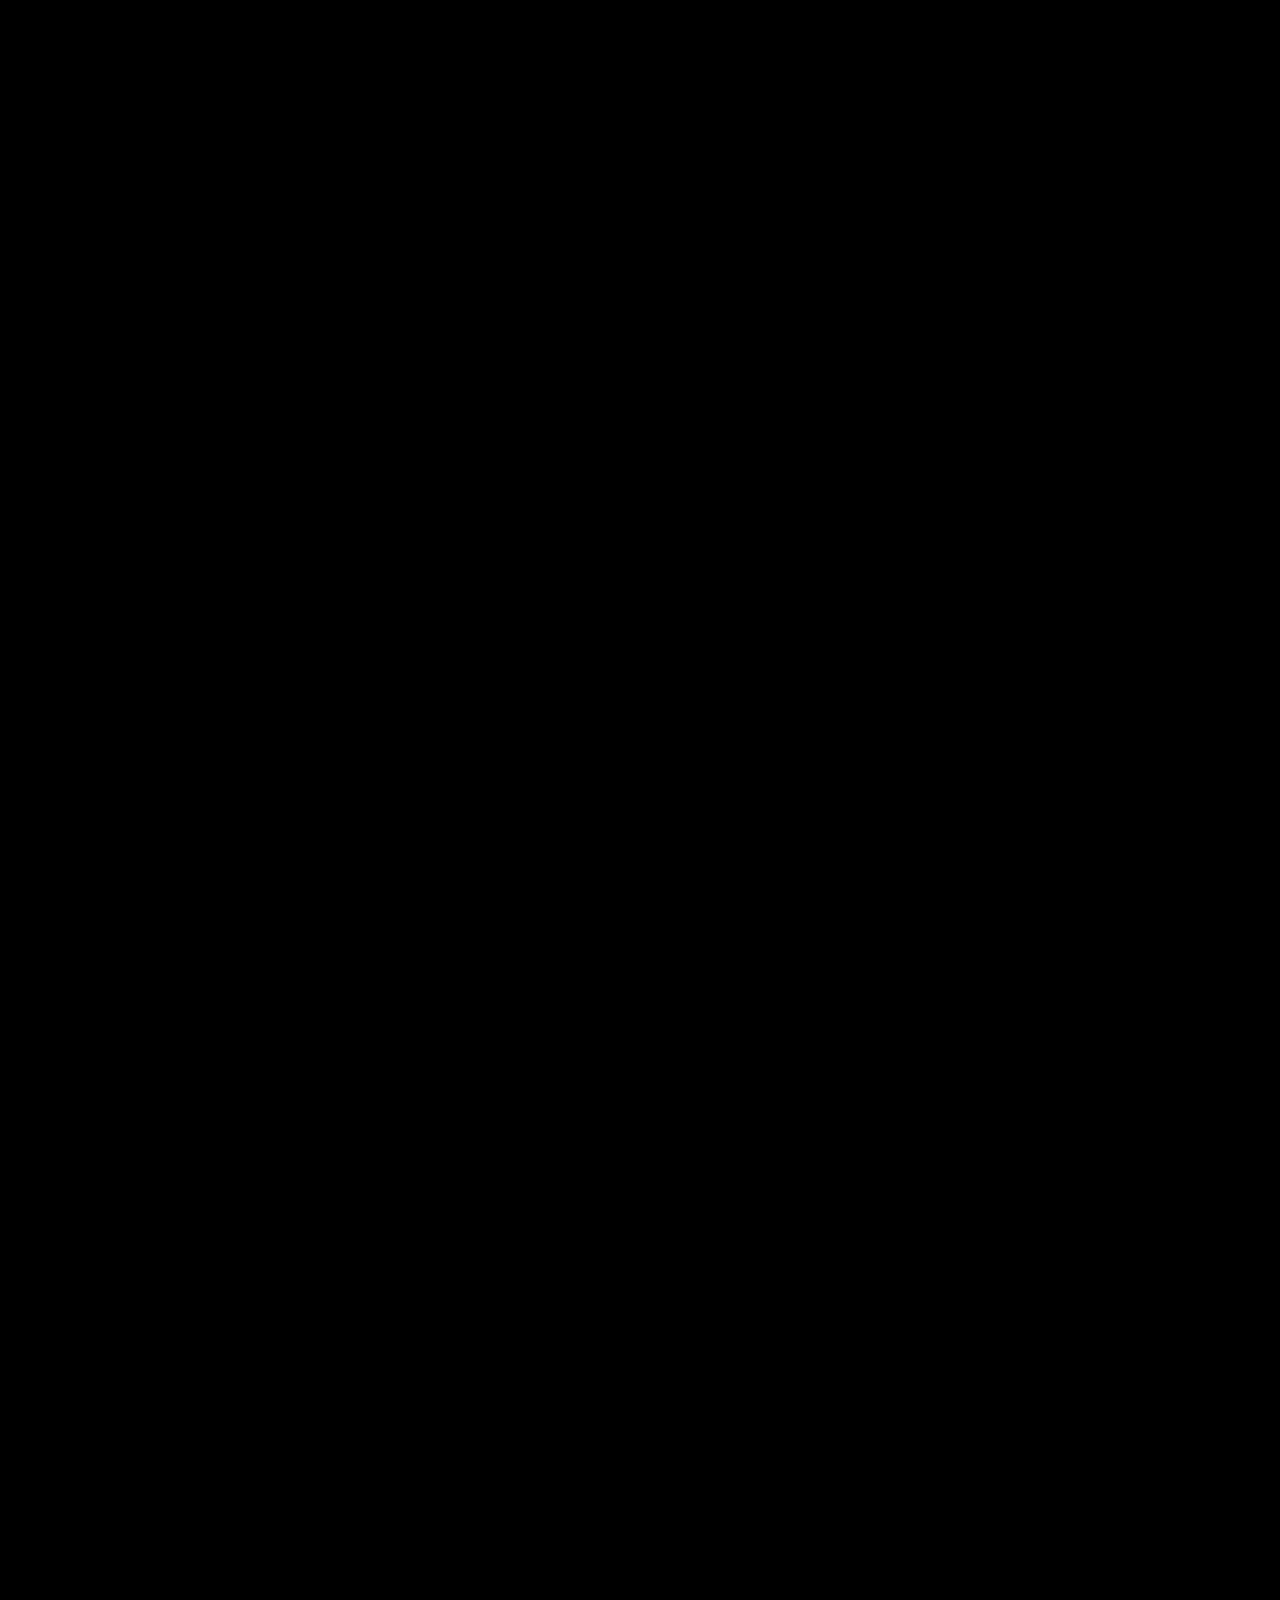
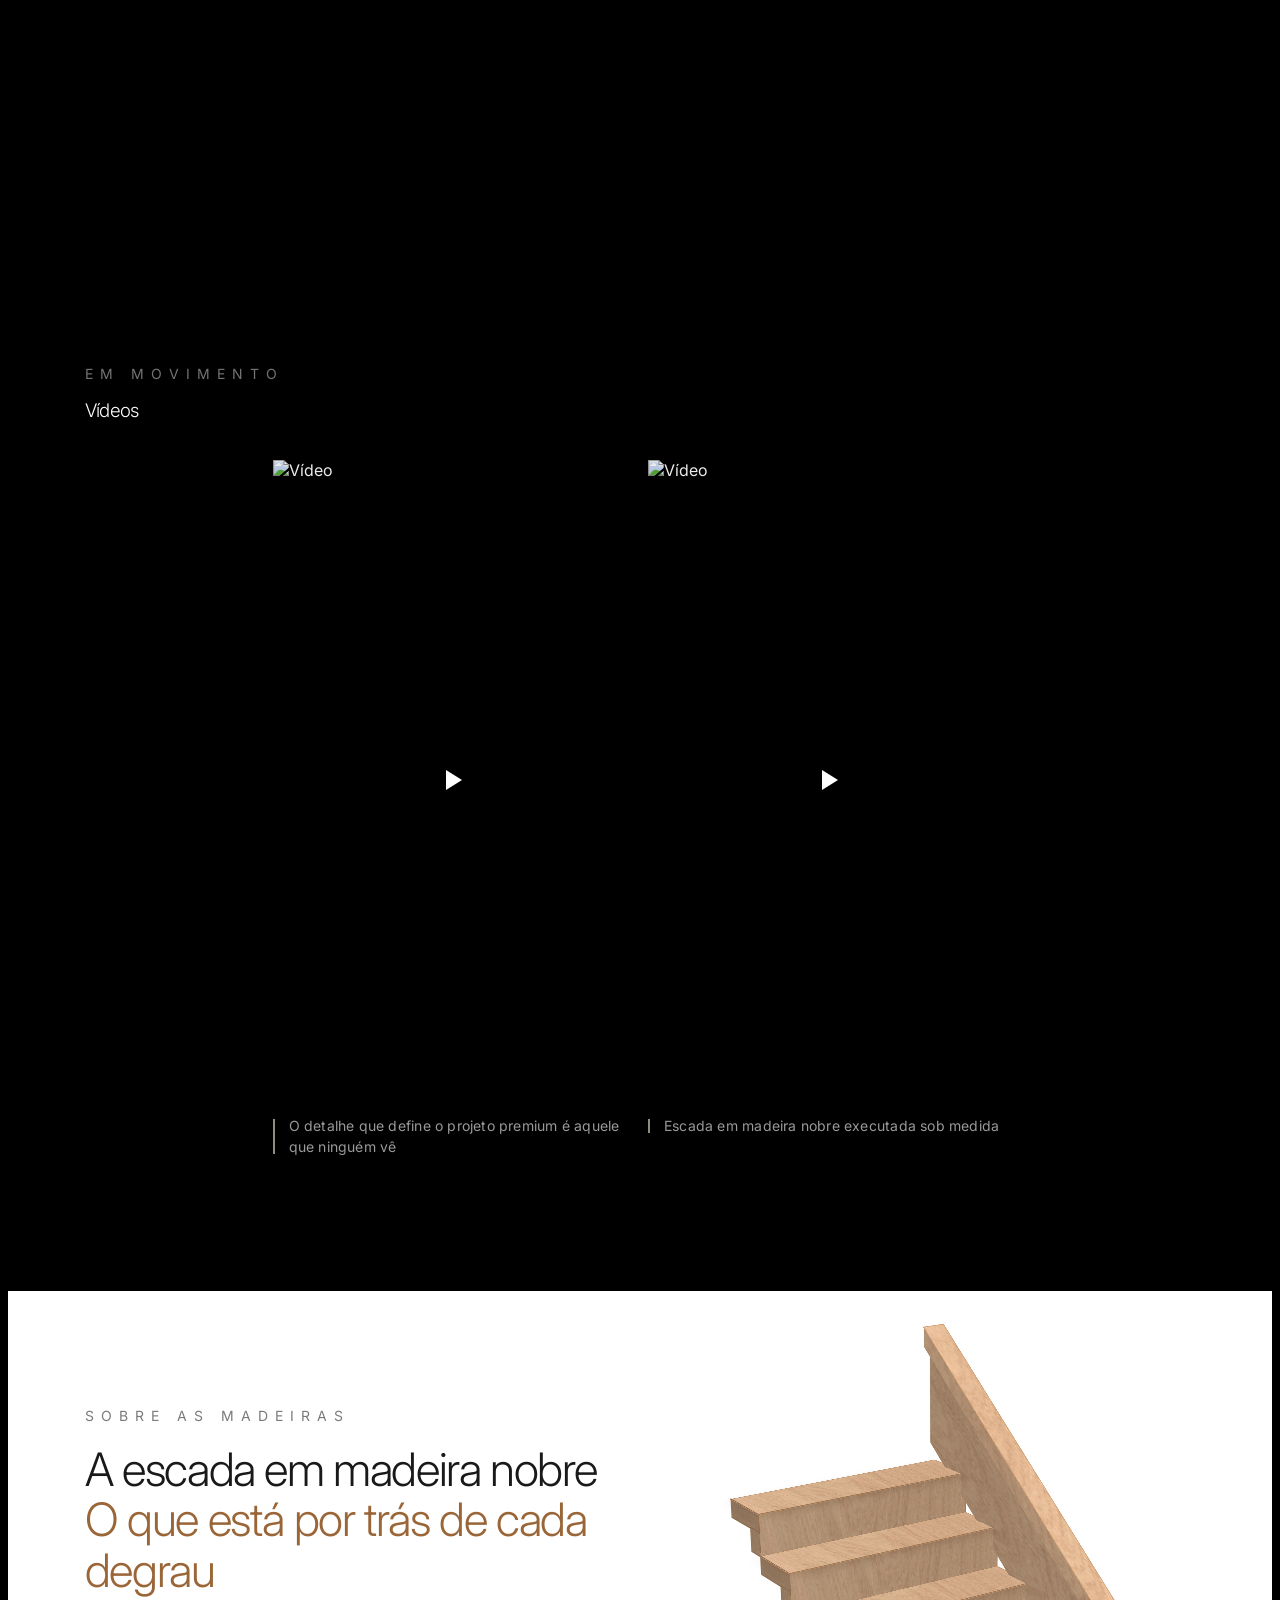
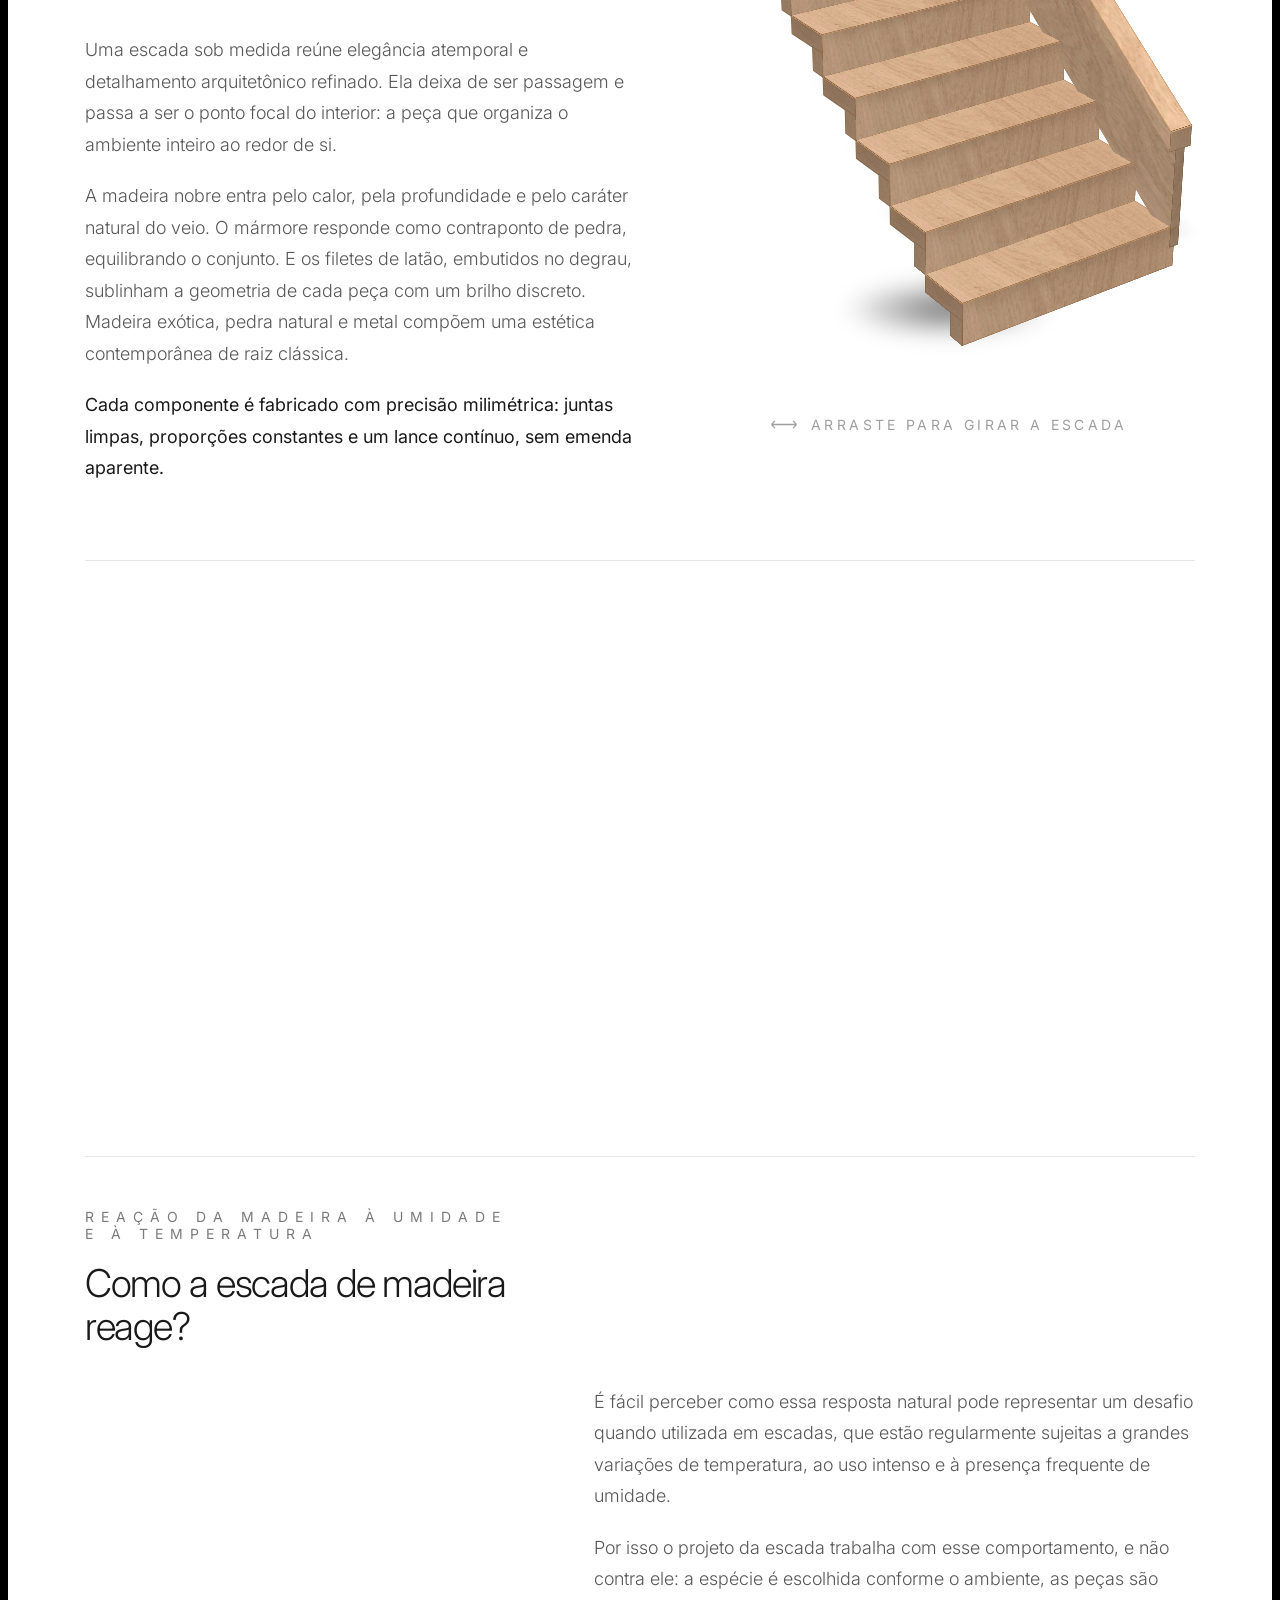
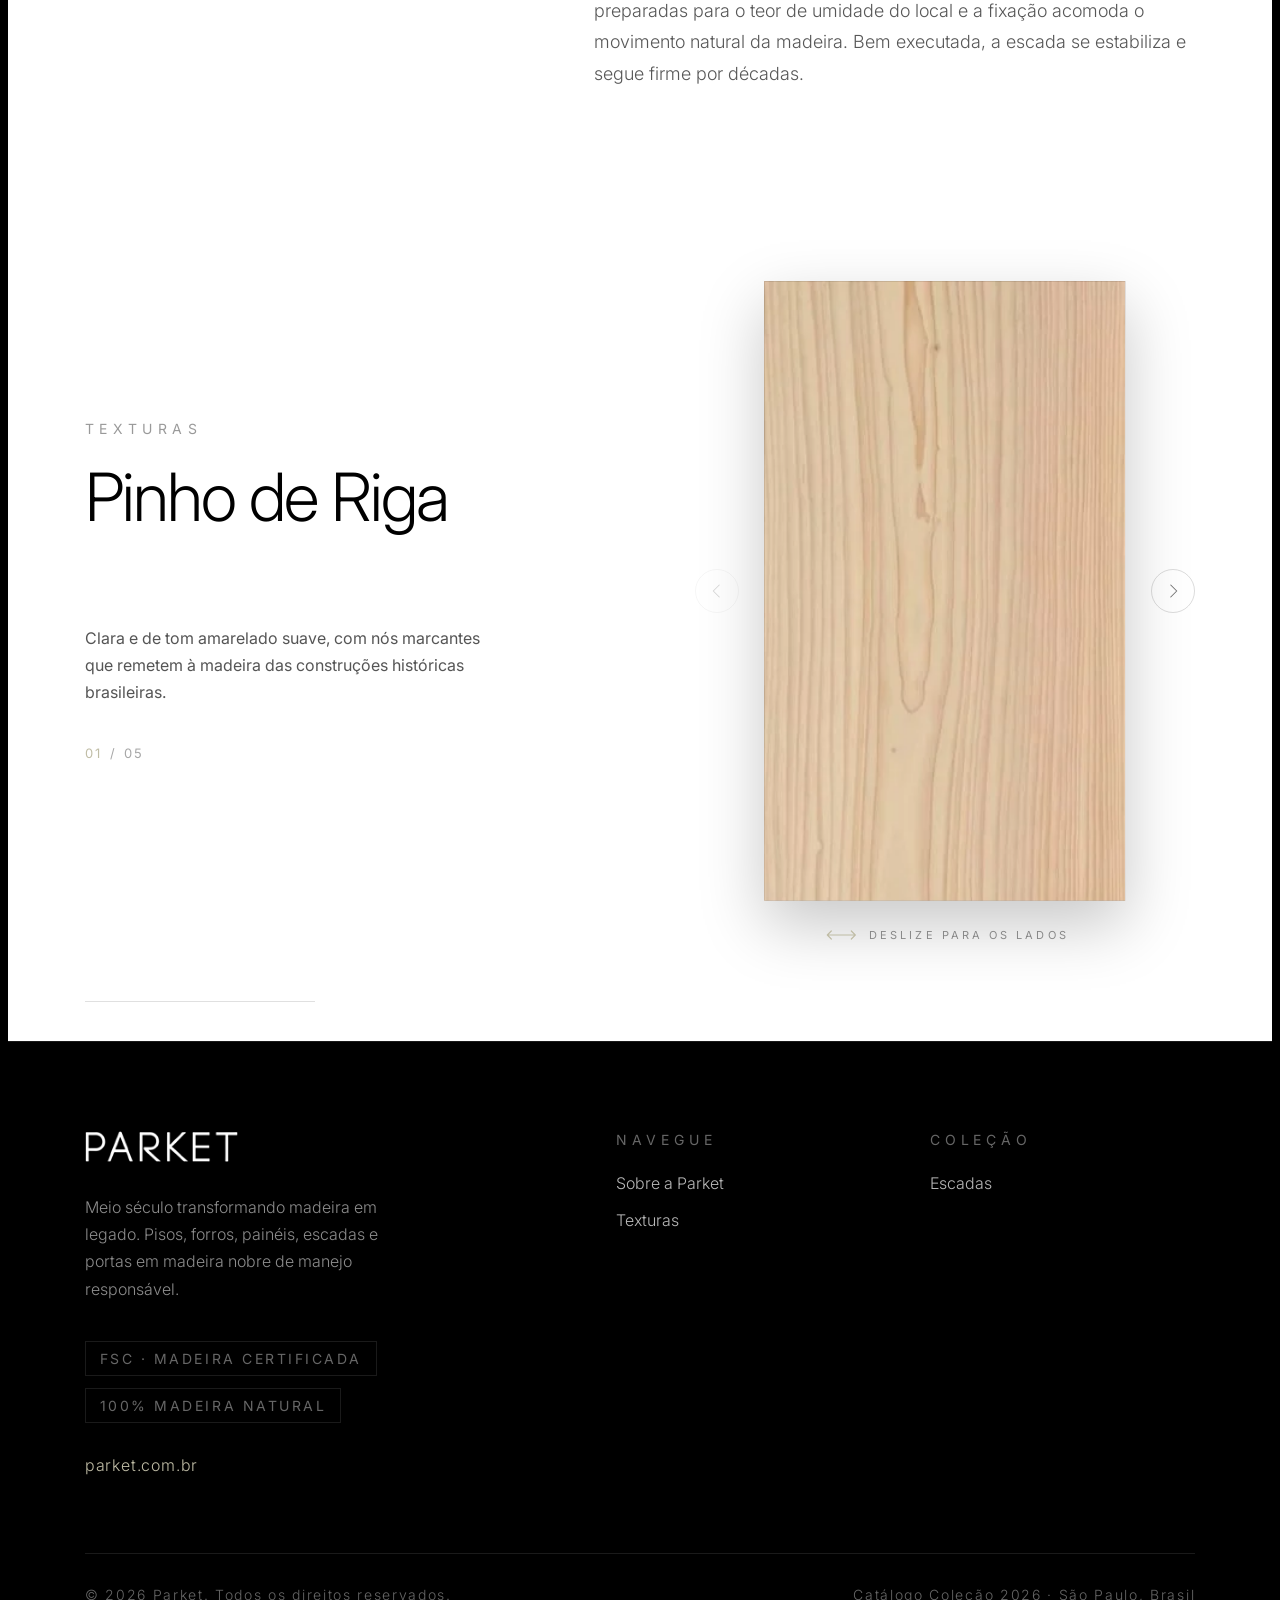
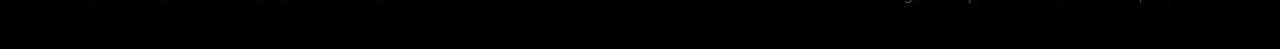
==== commit ffd183a7: "Alinha as texturas ao produto e converte tudo para webp A secao Texturas repetia quase a mesma lista" ====
--- a/index.html
+++ b/index.html
@@ -29,8 +29,8 @@
       }
     }
   </script>
-  <link rel="stylesheet" href="catalogo.css?v=4">
-  <link rel="stylesheet" href="index.css?v=59">
+  <link rel="stylesheet" href="catalogo.css?v=5">
+  <link rel="stylesheet" href="index.css?v=60">
 </head>
 
 <body class="antialiased selection:bg-white selection:text-black">
@@ -384,7 +384,7 @@
         <h2 class="texturas-nome" id="texturas-nome" aria-live="polite">&nbsp;</h2>
         <p class="texturas-frase" id="texturas-desc" aria-live="polite">&nbsp;</p>
         <p class="texturas-contador"><span id="texturas-atual">01</span><span class="texturas-sep">/</span><span
-            id="texturas-total">04</span></p>
+            id="texturas-total">05</span></p>
       </div>
       <div class="texturas-palco">
         <button class="texturas-seta texturas-seta--prev" type="button" data-dir="-1" aria-label="Textura anterior">
@@ -598,7 +598,7 @@
     document.getElementById('footer-year').textContent = new Date().getFullYear();
   </script>
   <script defer src="index.js?v=10"></script>
-  <script defer src="catalogo.js?v=11"></script>
+  <script defer src="catalogo.js?v=12"></script>
 </body>
 
 </html>
--- a/index.css
+++ b/index.css
@@ -1150,7 +1150,7 @@
   /* textura única de toda a escada — trocar aqui muda a madeira inteira.
      --esc-madeira-cor é o tom médio dessa textura: serve de cor de fundo e
      de sangria nas emendas entre faces, então troque as duas juntas. */
-  --esc-madeira: url('texturas/carvalho-europeu.jpg');
+  --esc-madeira: url('texturas/carvalho-europeu.webp');
   --esc-madeira-cor: #b98a5e;
   /* dimensões do palco: pegada da escada em planta */
   --w: var(--sw);
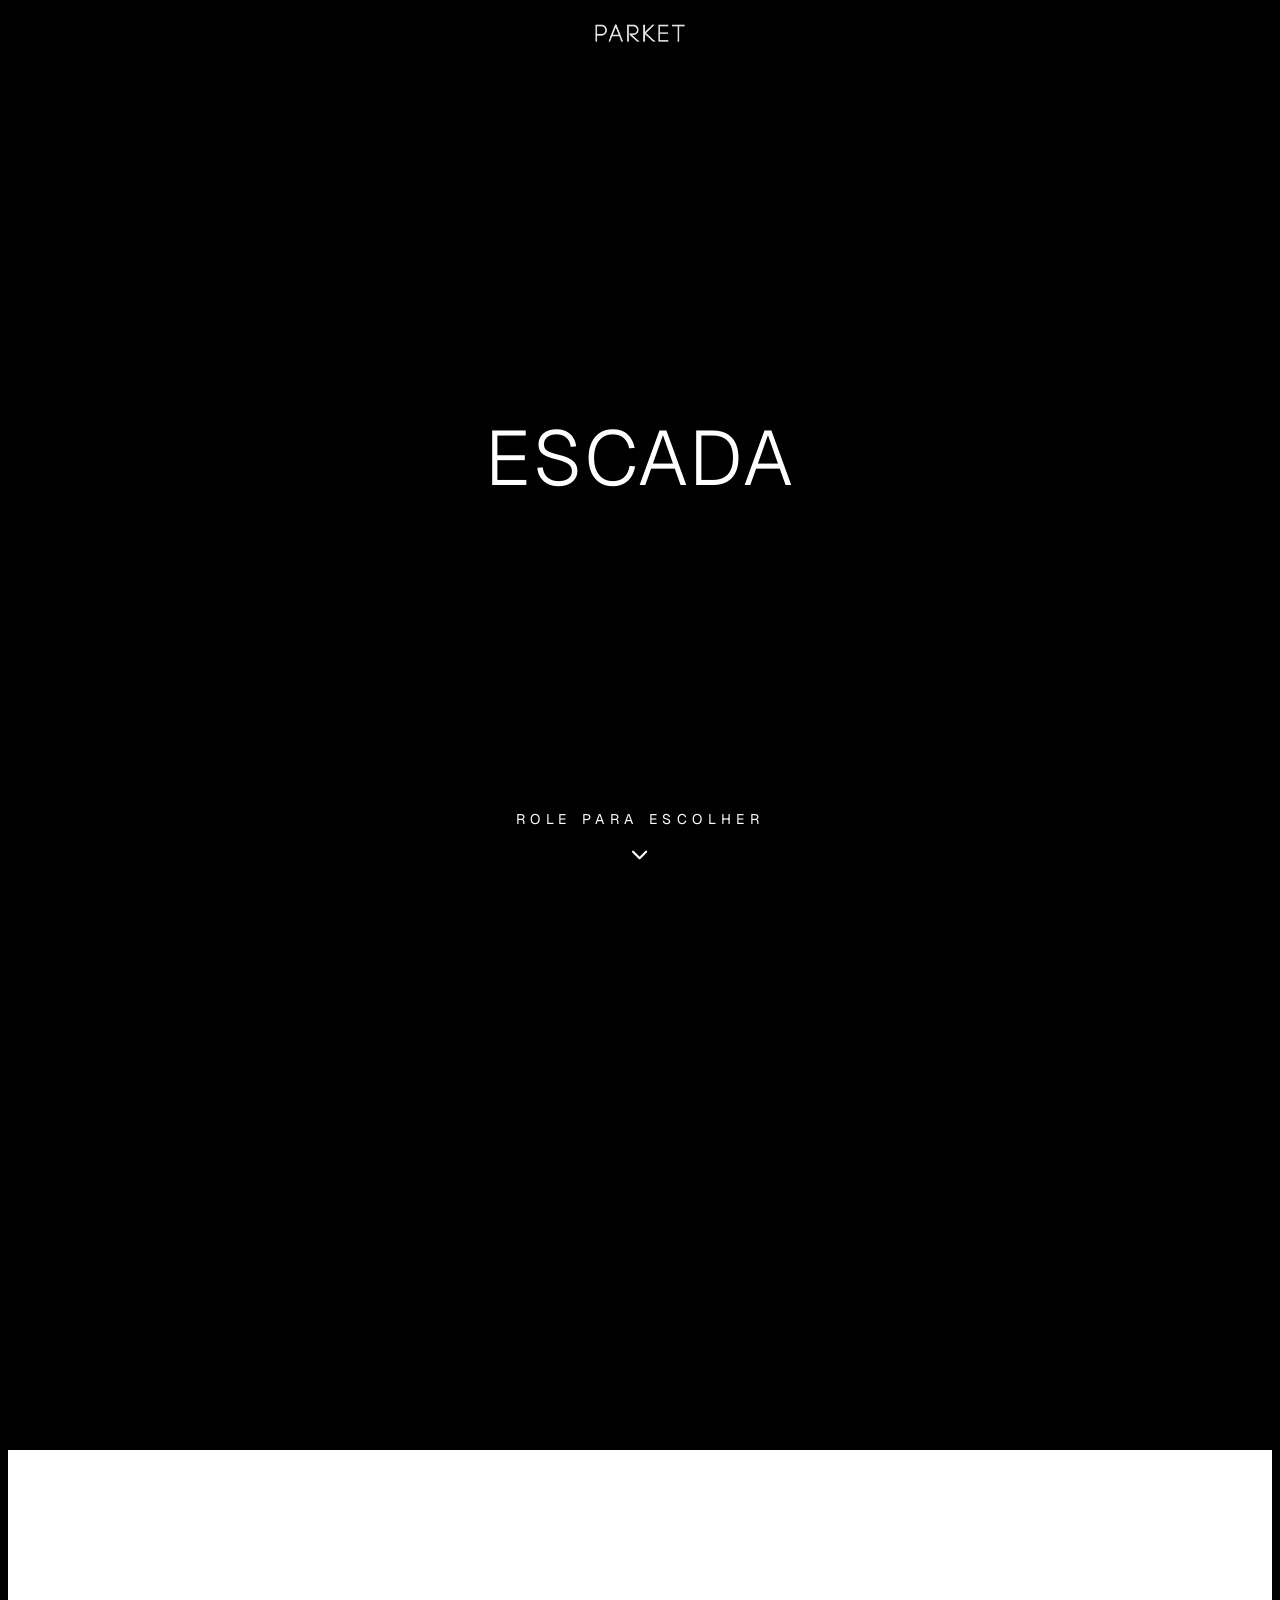
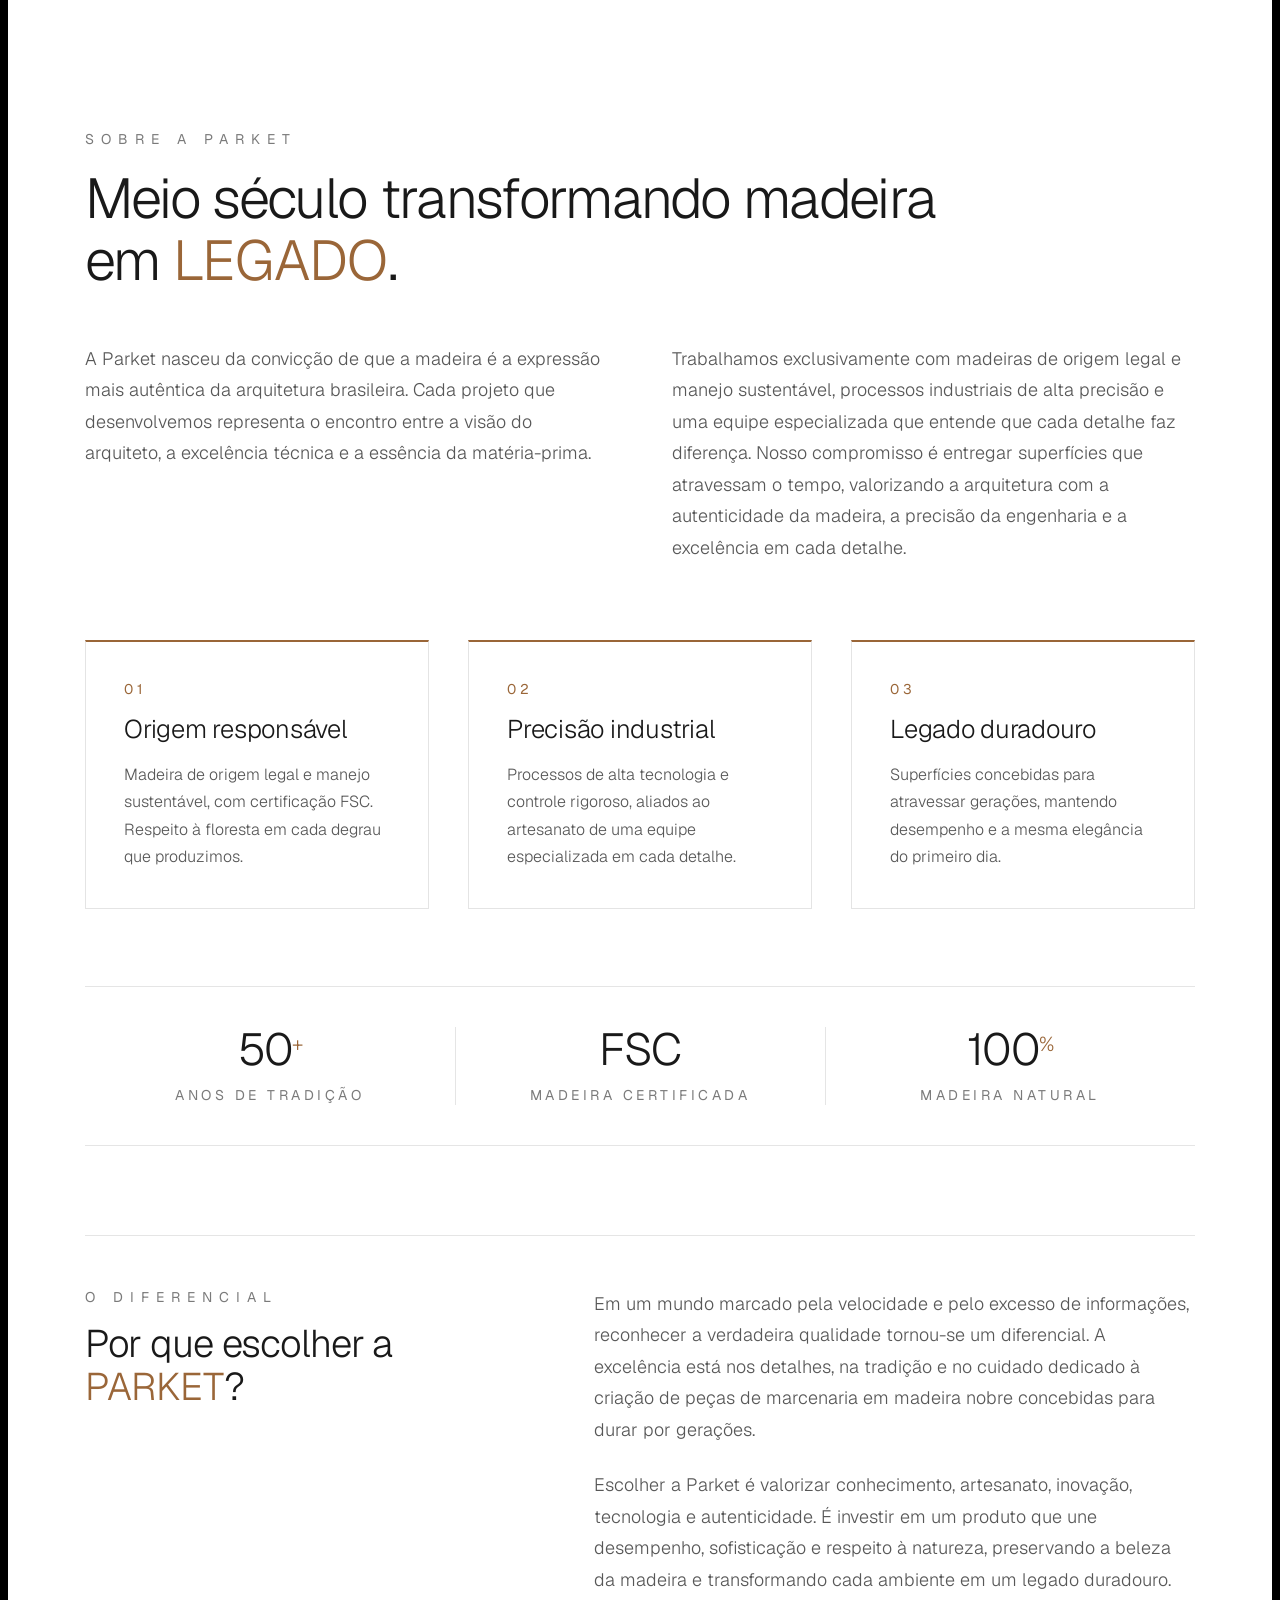
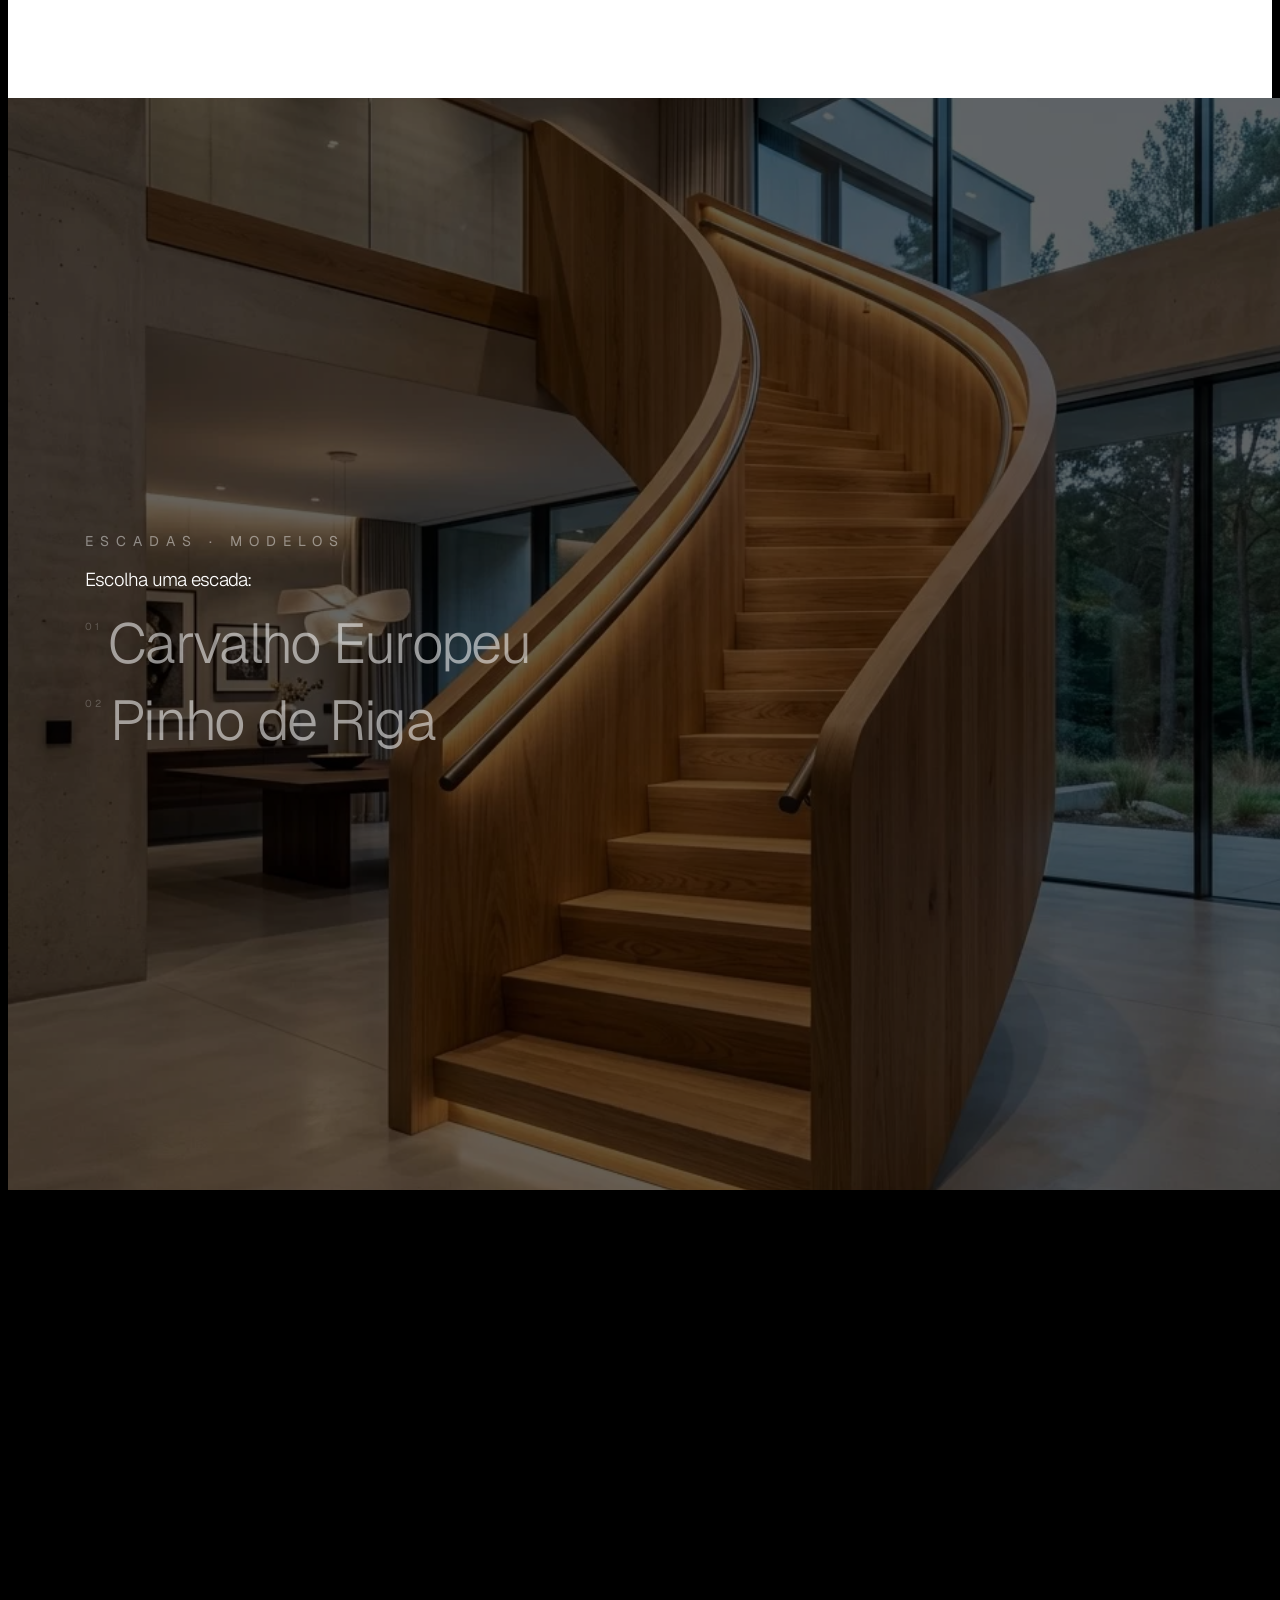
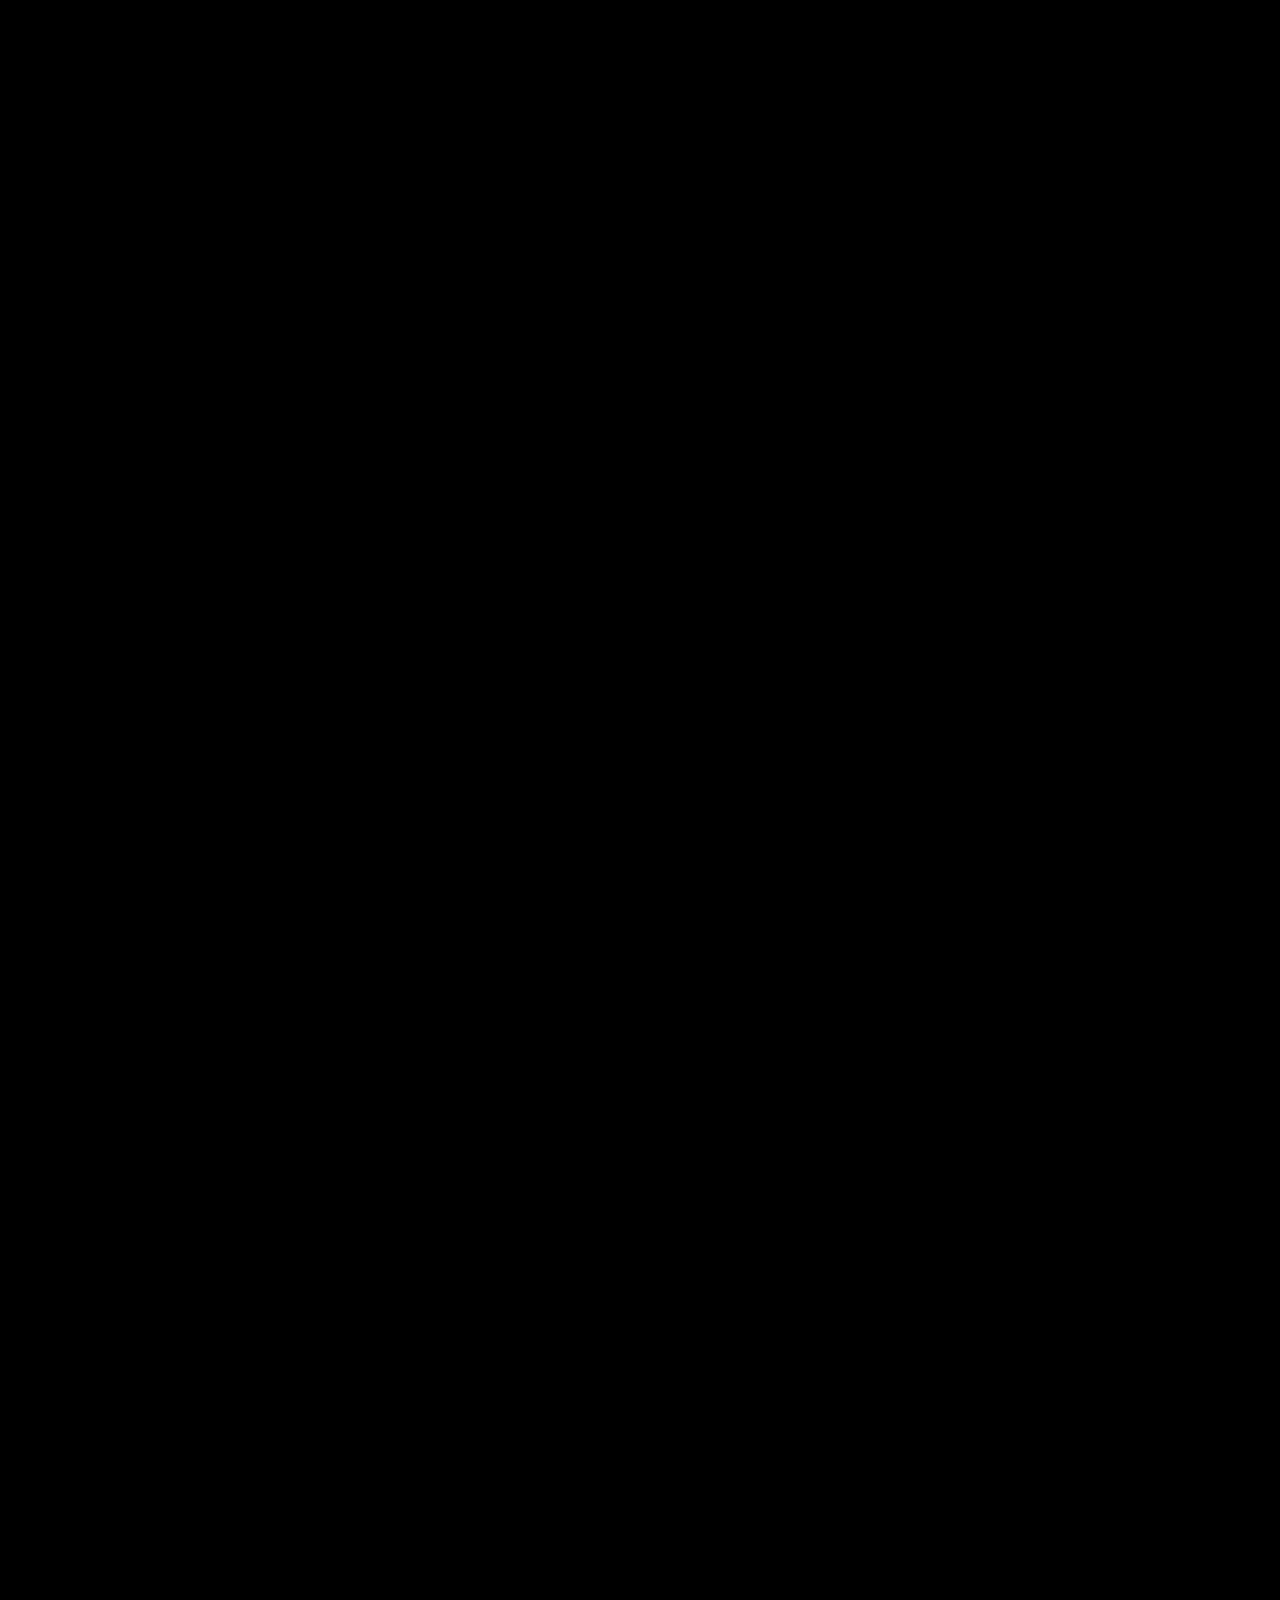
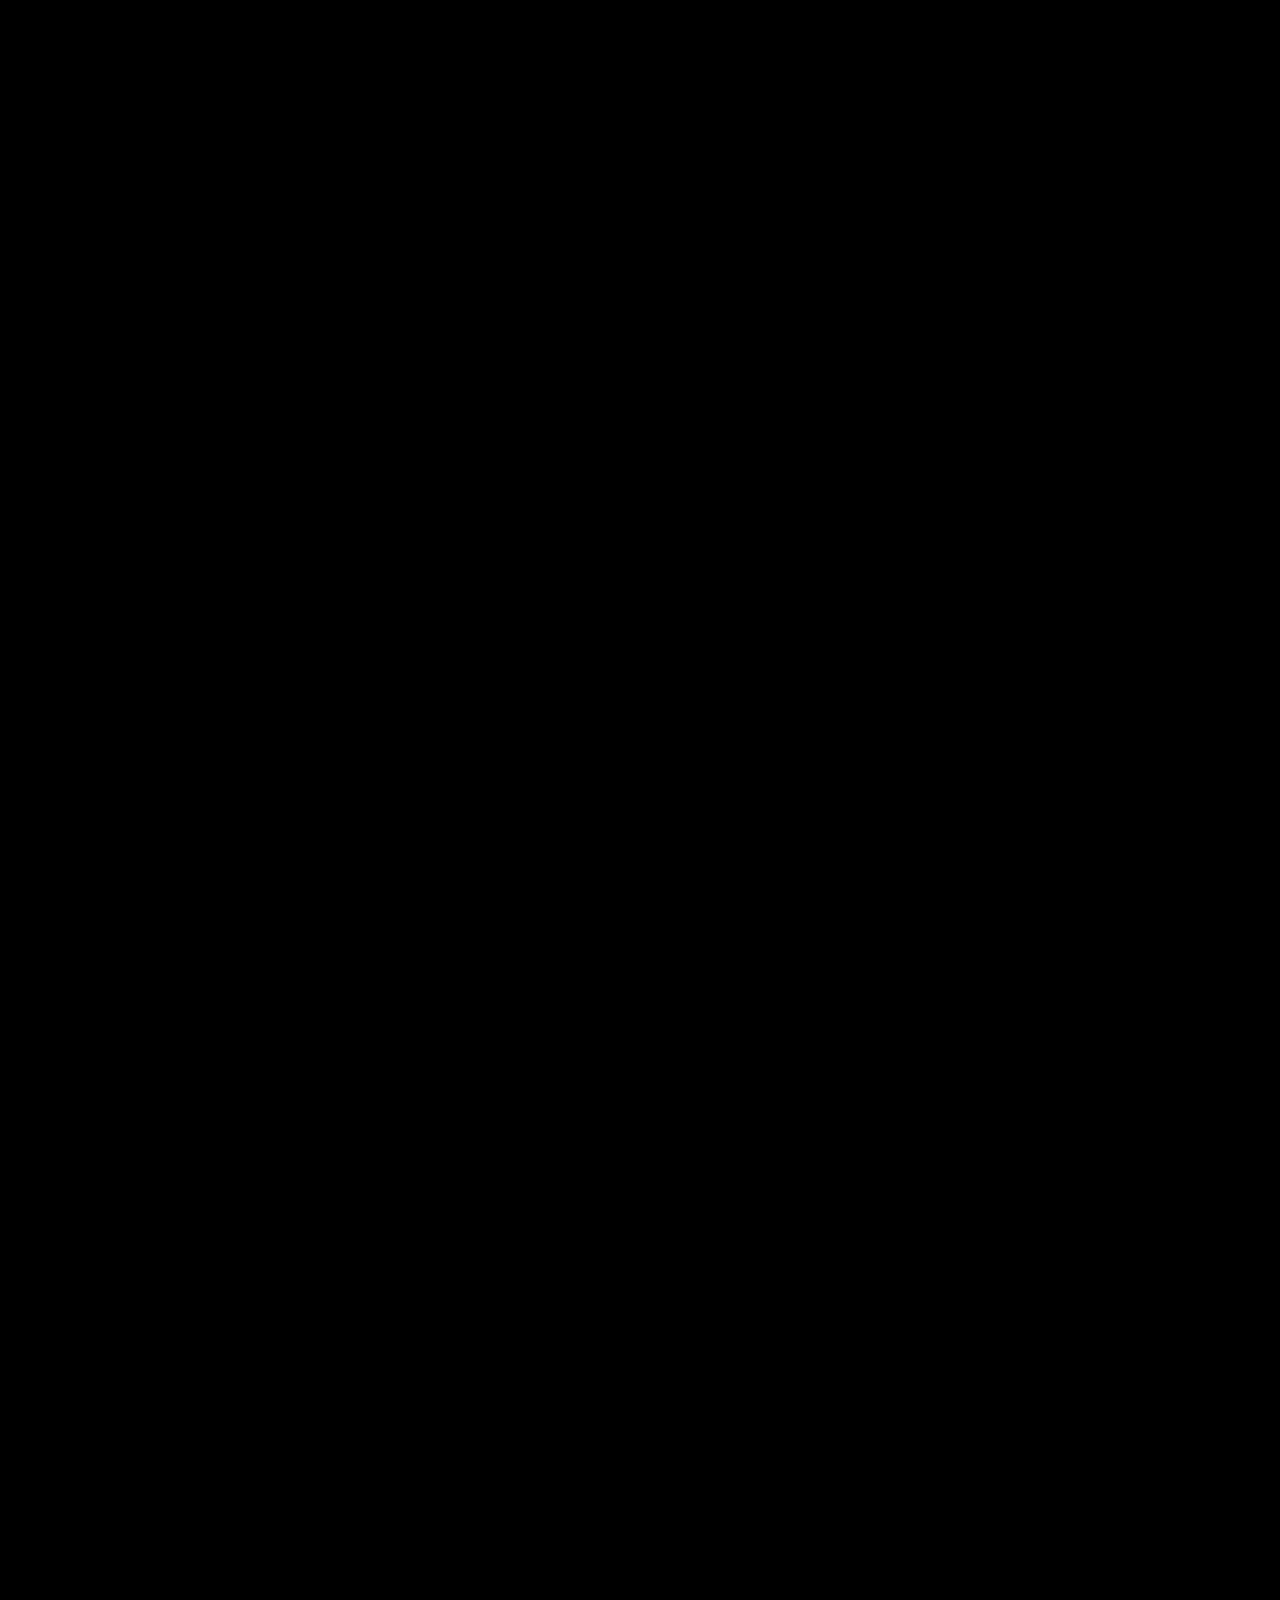
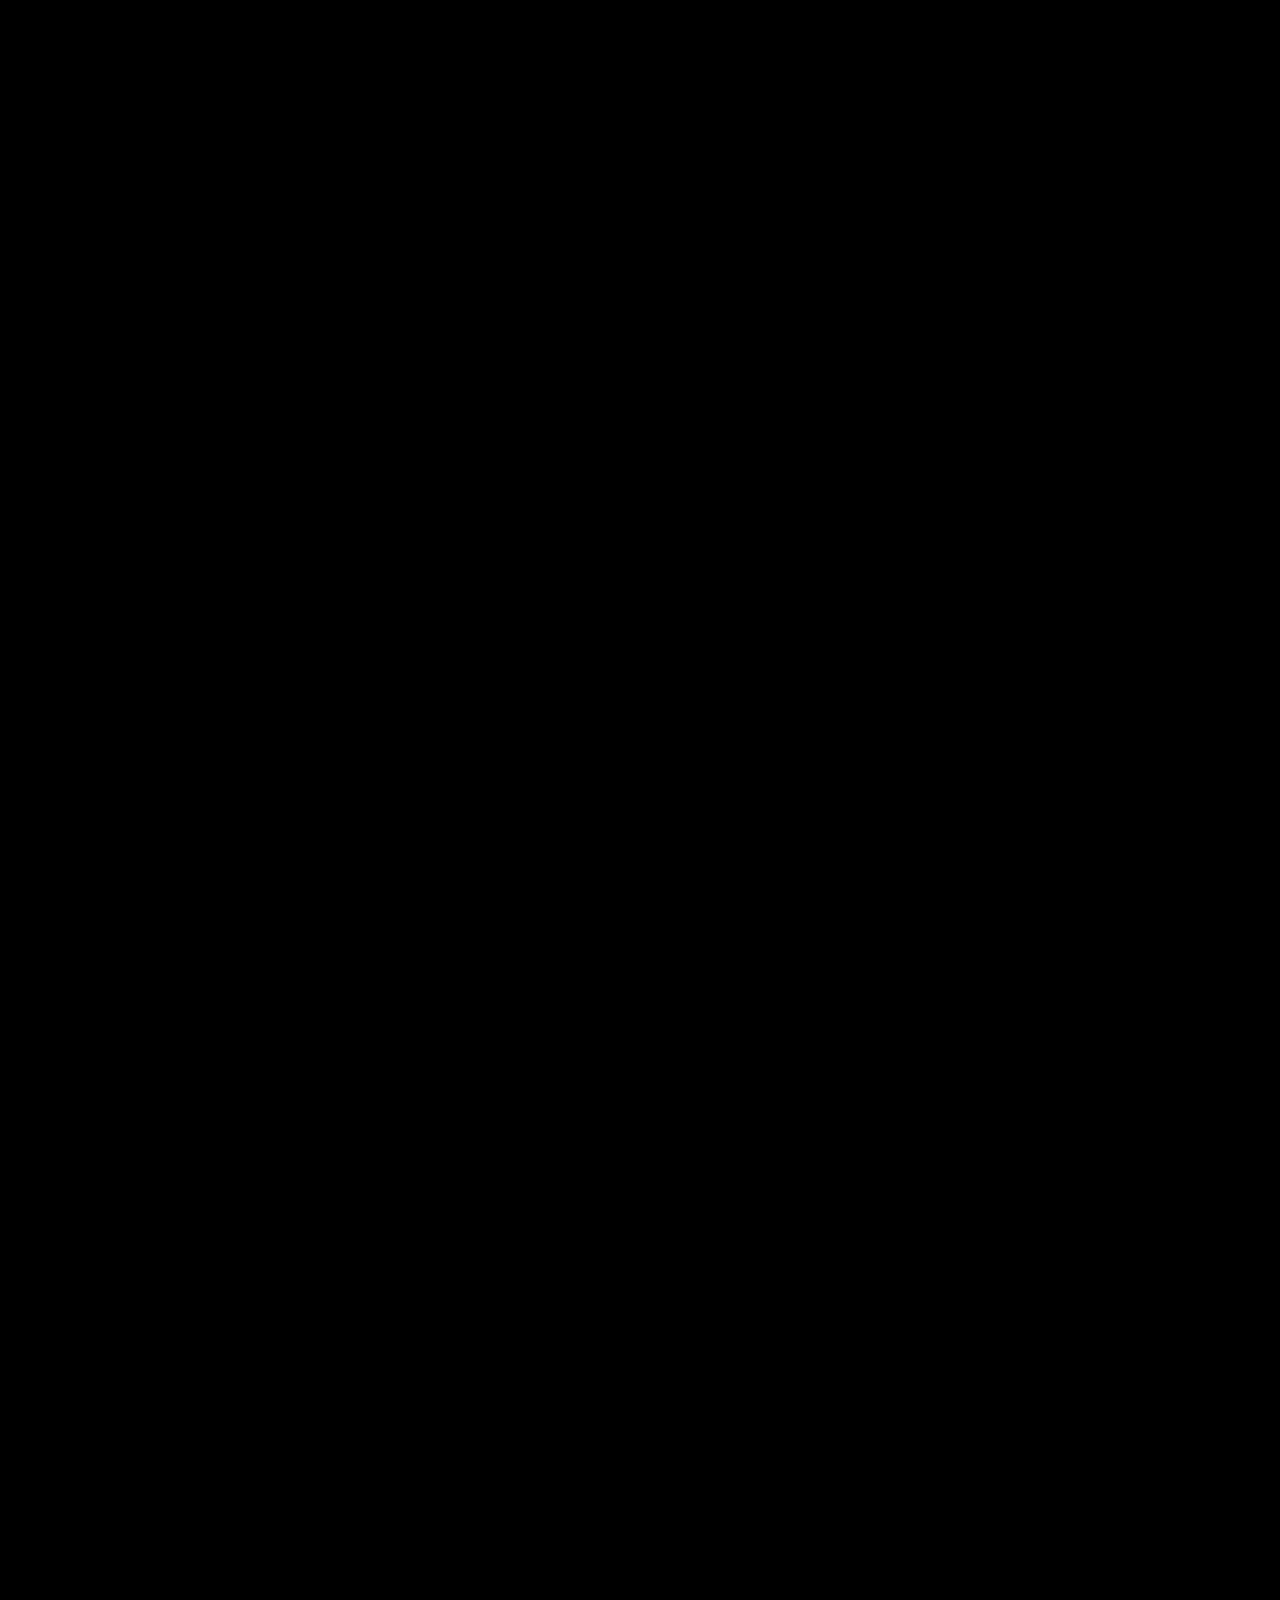
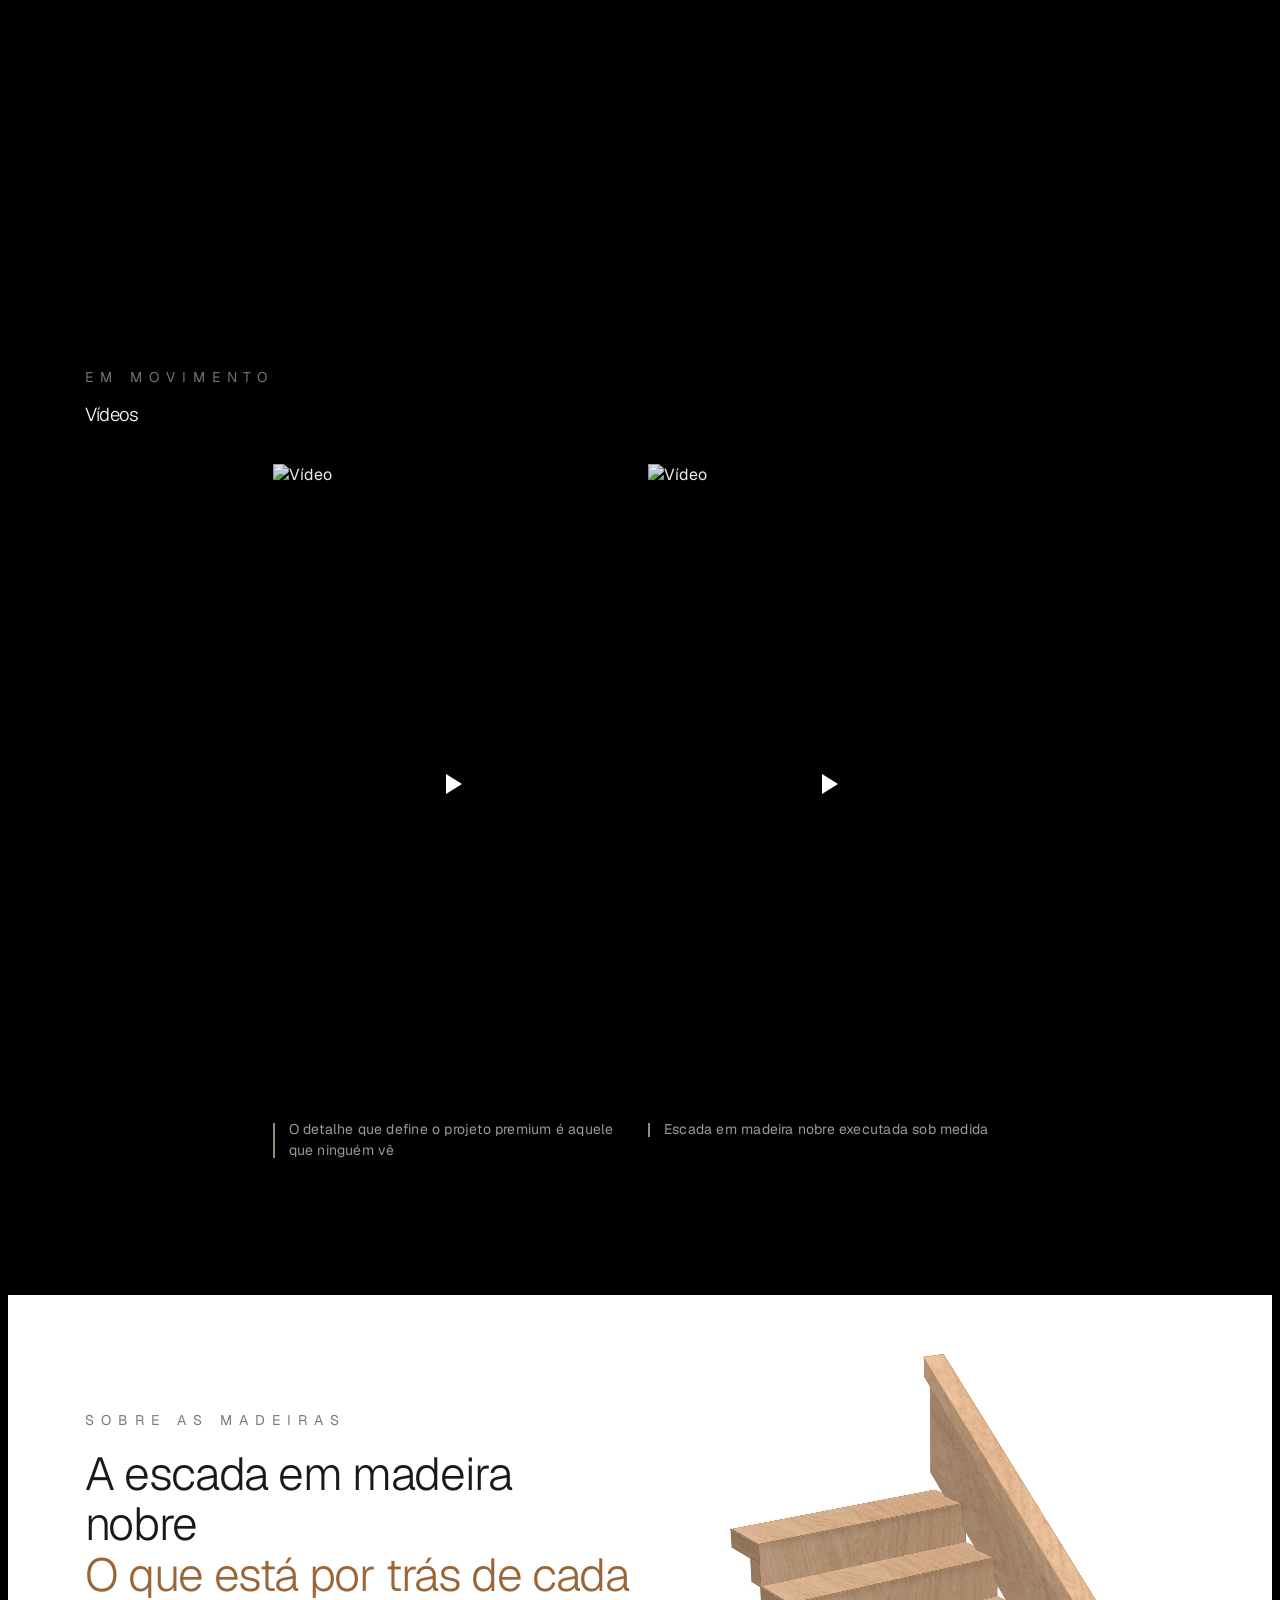
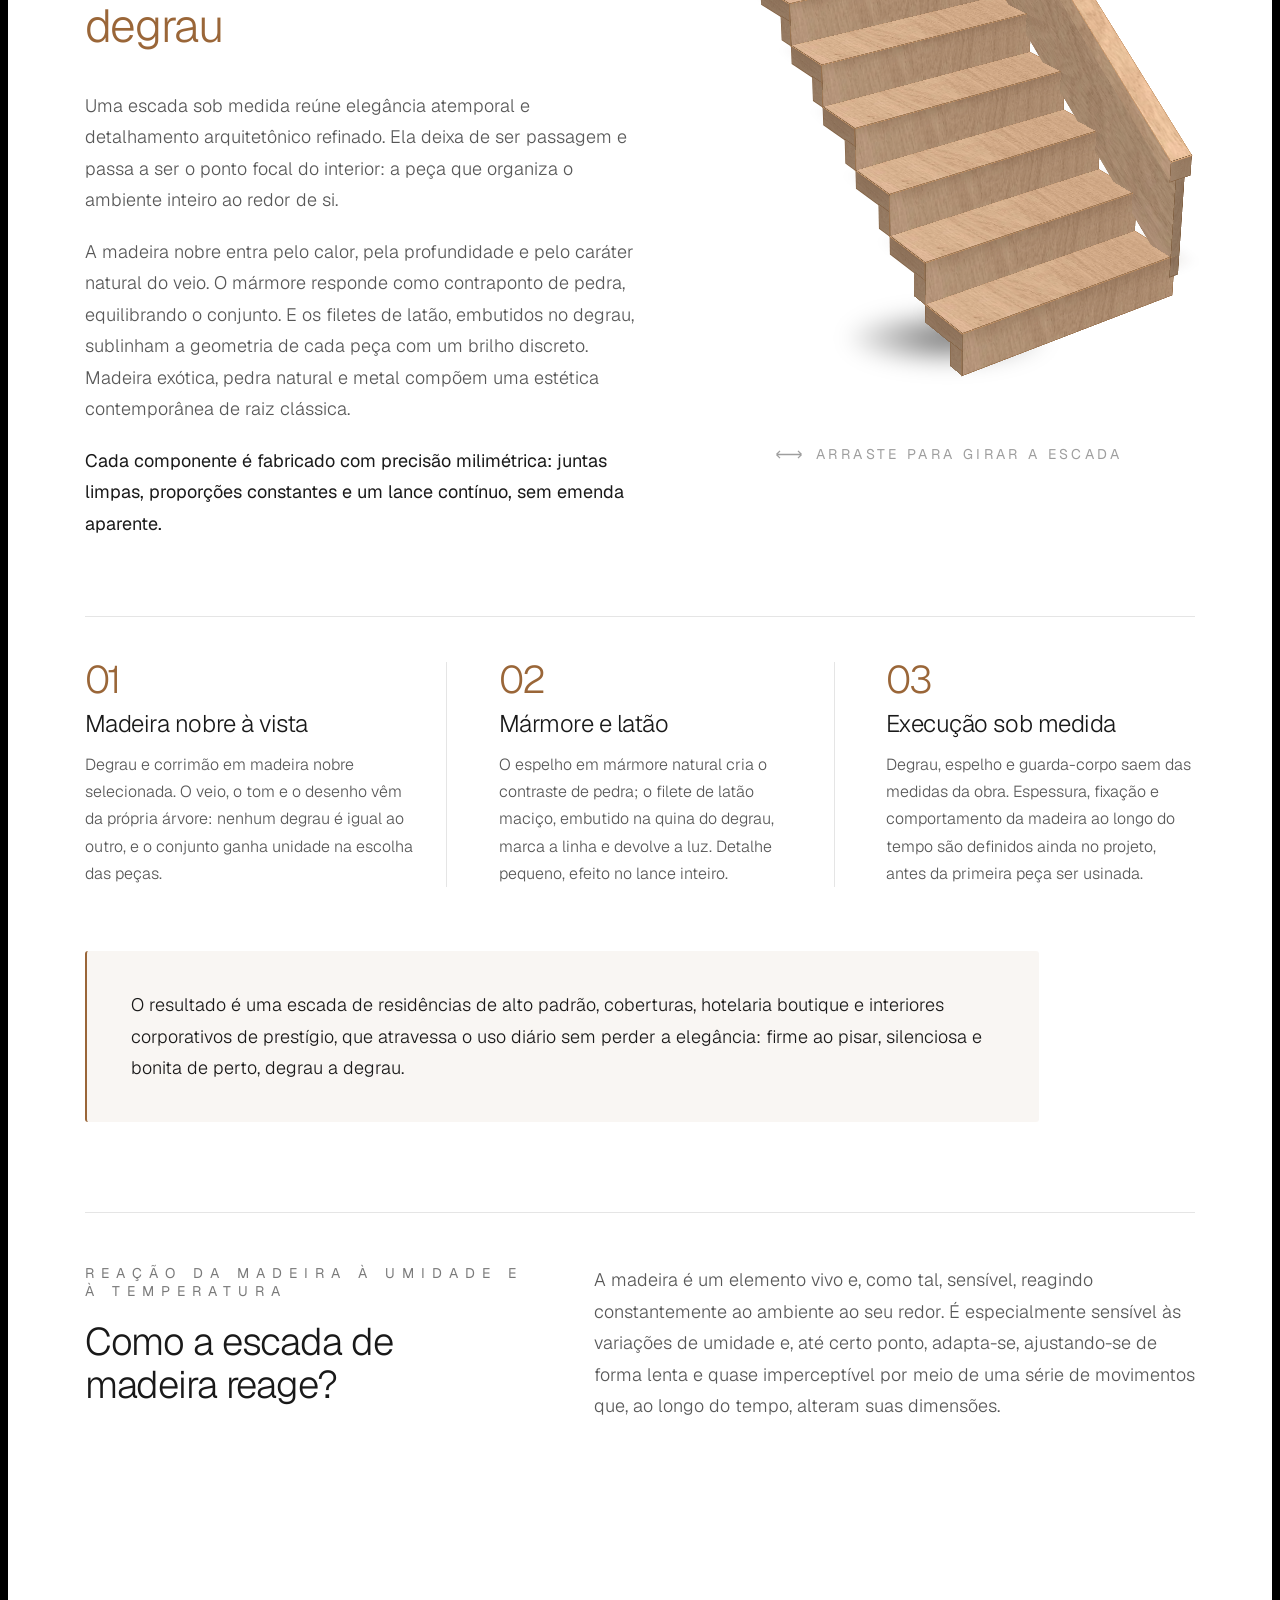
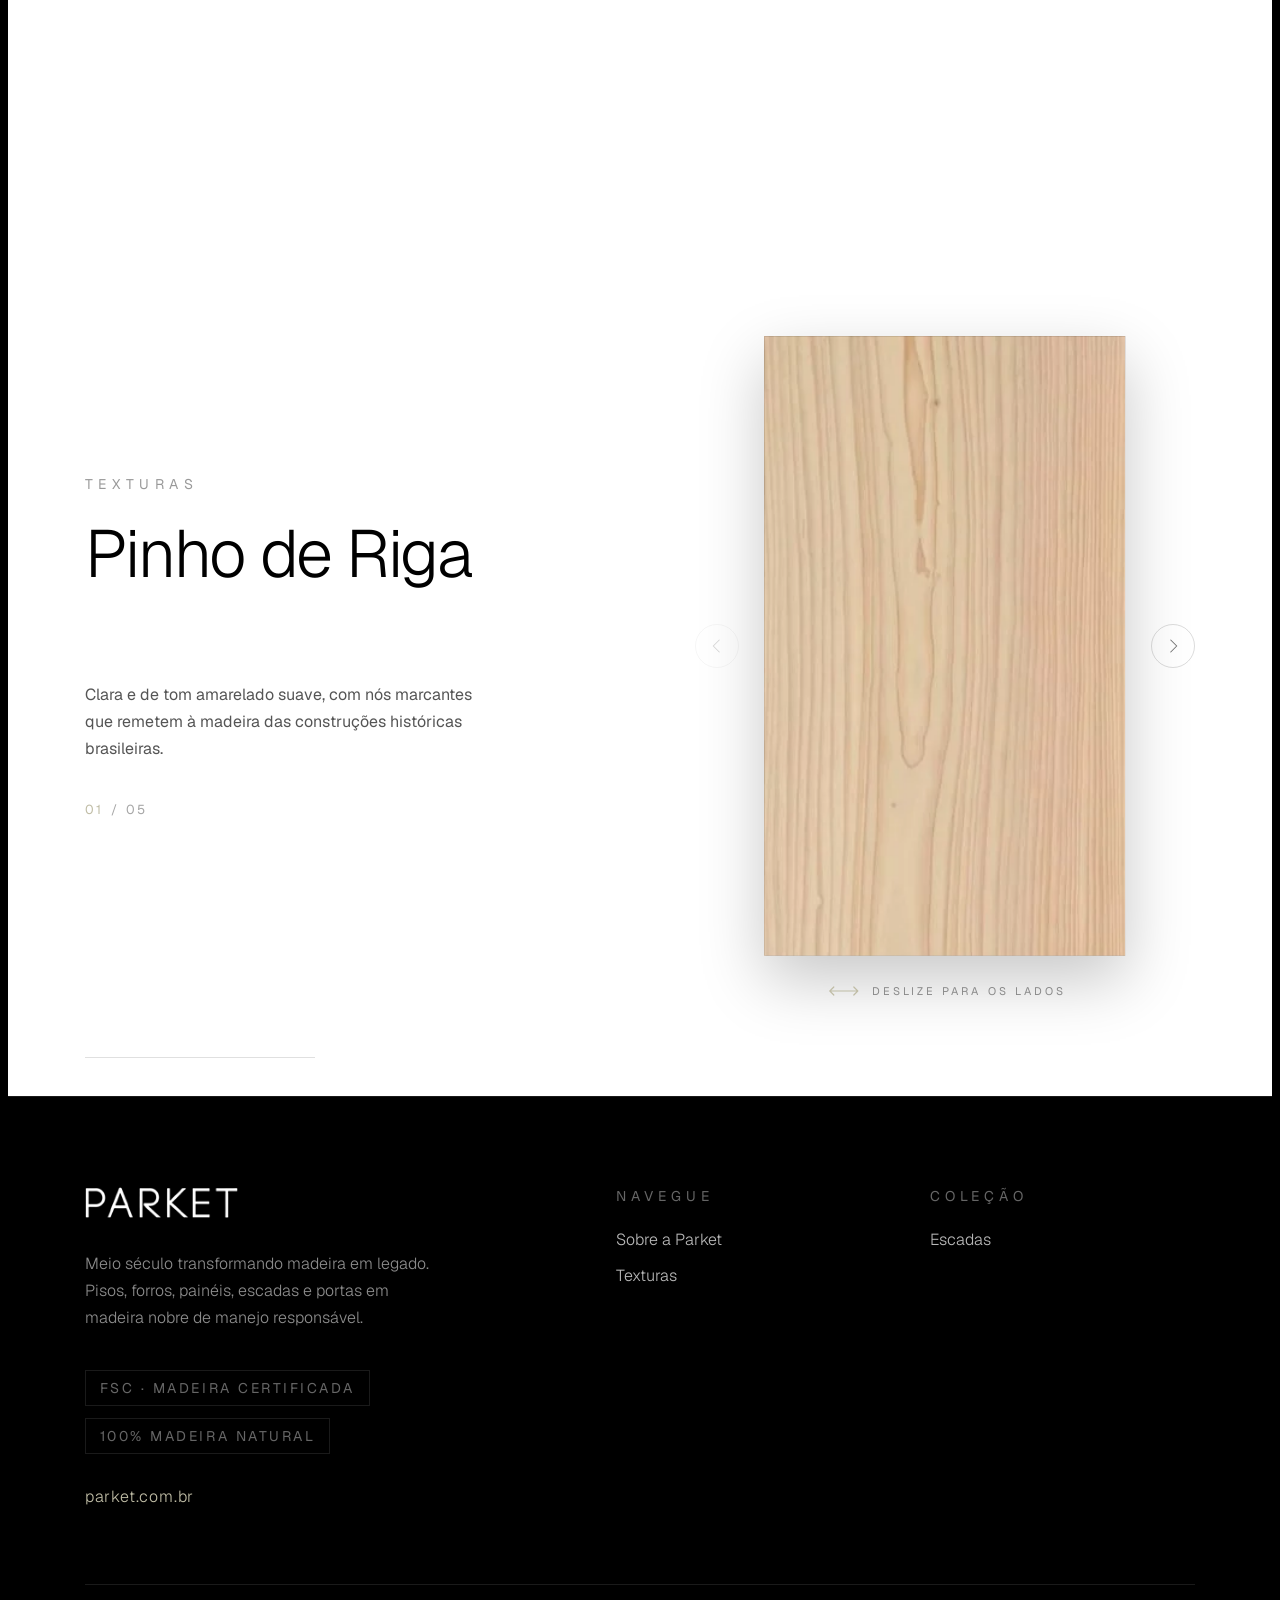
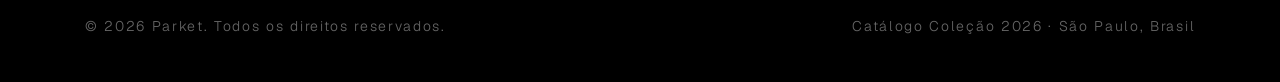
==== commit 0cafa64c: "Troca Inter por Geist e corrige os pesos da fonte variavel A tipografia sai do CDN do Google e passa" ====
--- a/index.html
+++ b/index.html
@@ -14,7 +14,8 @@
     href="https://images.weserv.nl/?url=parket.com.br%2Fwp-content%2Fuploads%2F2025%2F10%2FPRO_ESC-10.jpg&amp;output=webp&amp;q=80&amp;w=2000"
     fetchpriority="high">
   <script src="https://cdn.tailwindcss.com?plugins=forms,container-queries"></script>
-  <link href="https://fonts.googleapis.com/css2?family=Inter:wght@200;300;400;500;600&family=Material+Symbols+Outlined:opsz,wght,FILL,GRAD@24,400,0,0&icon_names=arrow_back,arrow_upward,chevron_left,chevron_right,close,search&display=swap" rel="stylesheet">
+  <link href="https://fonts.googleapis.com/css2?family=Material+Symbols+Outlined:opsz,wght,FILL,GRAD@24,400,0,0&icon_names=arrow_back,arrow_upward,chevron_left,chevron_right,close,search&display=swap" rel="stylesheet">
+  <link rel="stylesheet" href="fonts.css">
   <script src="assets/js/components.js"></script>
   <parket-seo is-main></parket-seo>
   <script>
@@ -24,7 +25,7 @@
         extend: {
           borderRadius: { "DEFAULT": "0", "lg": "0", "xl": "0", "full": "9999px" },
           colors: { "surface": "#131313", "background": "#000000", "primary": "#ffffff" },
-          fontFamily: { "headline": ["Inter"], "body": ["Inter"], "label": ["Inter"] }
+          fontFamily: { "headline": ["Geist", "sans-serif"], "body": ["Geist", "sans-serif"], "label": ["Geist", "sans-serif"] }
         }
       }
     }
@@ -46,7 +47,6 @@
   </header>
 
   <!-- Menu de coleções (aberto pelo hambúrguer) -->
-
 
   <!-- Side index (right) -->
   <nav id="side-index" class="side-index" aria-label="Índice"></nav>
--- a/fonts.css
+++ b/fonts.css
@@ -0,0 +1,35 @@
+/* ═══════════════════════════════════════════════════════════════
+   Geist — variavel, hospedada localmente (SIL Open Font License 1.1)
+
+   Fora do CDN do Google de proposito: a tipografia nao depende de
+   rede de terceiro, nao vaza o IP do visitante e nao paga dois
+   handshakes (googleapis + gstatic) antes do primeiro glifo.
+
+   E UM arquivo por subconjunto, nao um por peso: o .woff2 e uma
+   fonte variavel com eixo wght de 100 a 900. Por isso o
+   `font-weight: 100 900` abaixo — declarar um peso fixo faria o
+   navegador tratar o arquivo como estatico e arredondar 200 para
+   300 e 700 para 600, que e exatamente o bug que isso corrige.
+   Subconjuntos latin e latin-ext.
+
+   Para atualizar: pegar o CSS em fonts.googleapis.com com UA de
+   navegador moderno e rebaixar os .woff2 que ele apontar.
+   ═══════════════════════════════════════════════════════════════ */
+
+@font-face {
+  font-family: 'Geist';
+  font-style: normal;
+  font-weight: 100 900;
+  font-display: swap;
+  src: url('assets/fonts/geist-latin.woff2') format('woff2');
+  unicode-range: U+0000-00FF, U+0131, U+0152-0153, U+02BB-02BC, U+02C6, U+02DA, U+02DC, U+0304, U+0308, U+0329, U+2000-206F, U+20AC, U+2122, U+2191, U+2193, U+2212, U+2215, U+FEFF, U+FFFD;
+}
+
+@font-face {
+  font-family: 'Geist';
+  font-style: normal;
+  font-weight: 100 900;
+  font-display: swap;
+  src: url('assets/fonts/geist-latin-ext.woff2') format('woff2');
+  unicode-range: U+0100-02BA, U+02BD-02C5, U+02C7-02CC, U+02CE-02D7, U+02DD-02FF, U+0304, U+0308, U+0329, U+1D00-1DBF, U+1E00-1E9F, U+1EF2-1EFF, U+2020, U+20A0-20AB, U+20AD-20C0, U+2113, U+2C60-2C7F, U+A720-A7FF;
+}
--- a/catalogo.css
+++ b/catalogo.css
@@ -1,7 +1,7 @@
     /* ═══════════════════════════════════════════════════════════
        PARKET DESIGN SYSTEM — tokens (fonte: #PARKET DESIGN SYSTEM)
        Paleta: madeira → branco → preto → cinza → destaque
-       Tipografia: Inter fina (display) + Inter (interface)
+       Tipografia: Geist fina (display) + Geist (interface)
        Escala: 72/56/42/32/24/20/18/16/14 · espaçamento múltiplo de 8
        Movimento: 0.6s cubic-bezier(.22,.61,.36,1)
        ═══════════════════════════════════════════════════════════ */
@@ -19,8 +19,8 @@
       --branco-10: rgba(255,255,255,0.10);
 
       /* Tipografia */
-      --font-display: 'Inter', sans-serif;
-      --font-body: 'Inter', sans-serif;
+      --font-display: 'Geist', sans-serif;
+      --font-body: 'Geist', sans-serif;
 
       /* Escala tipográfica */
       --text-display: 72px;
